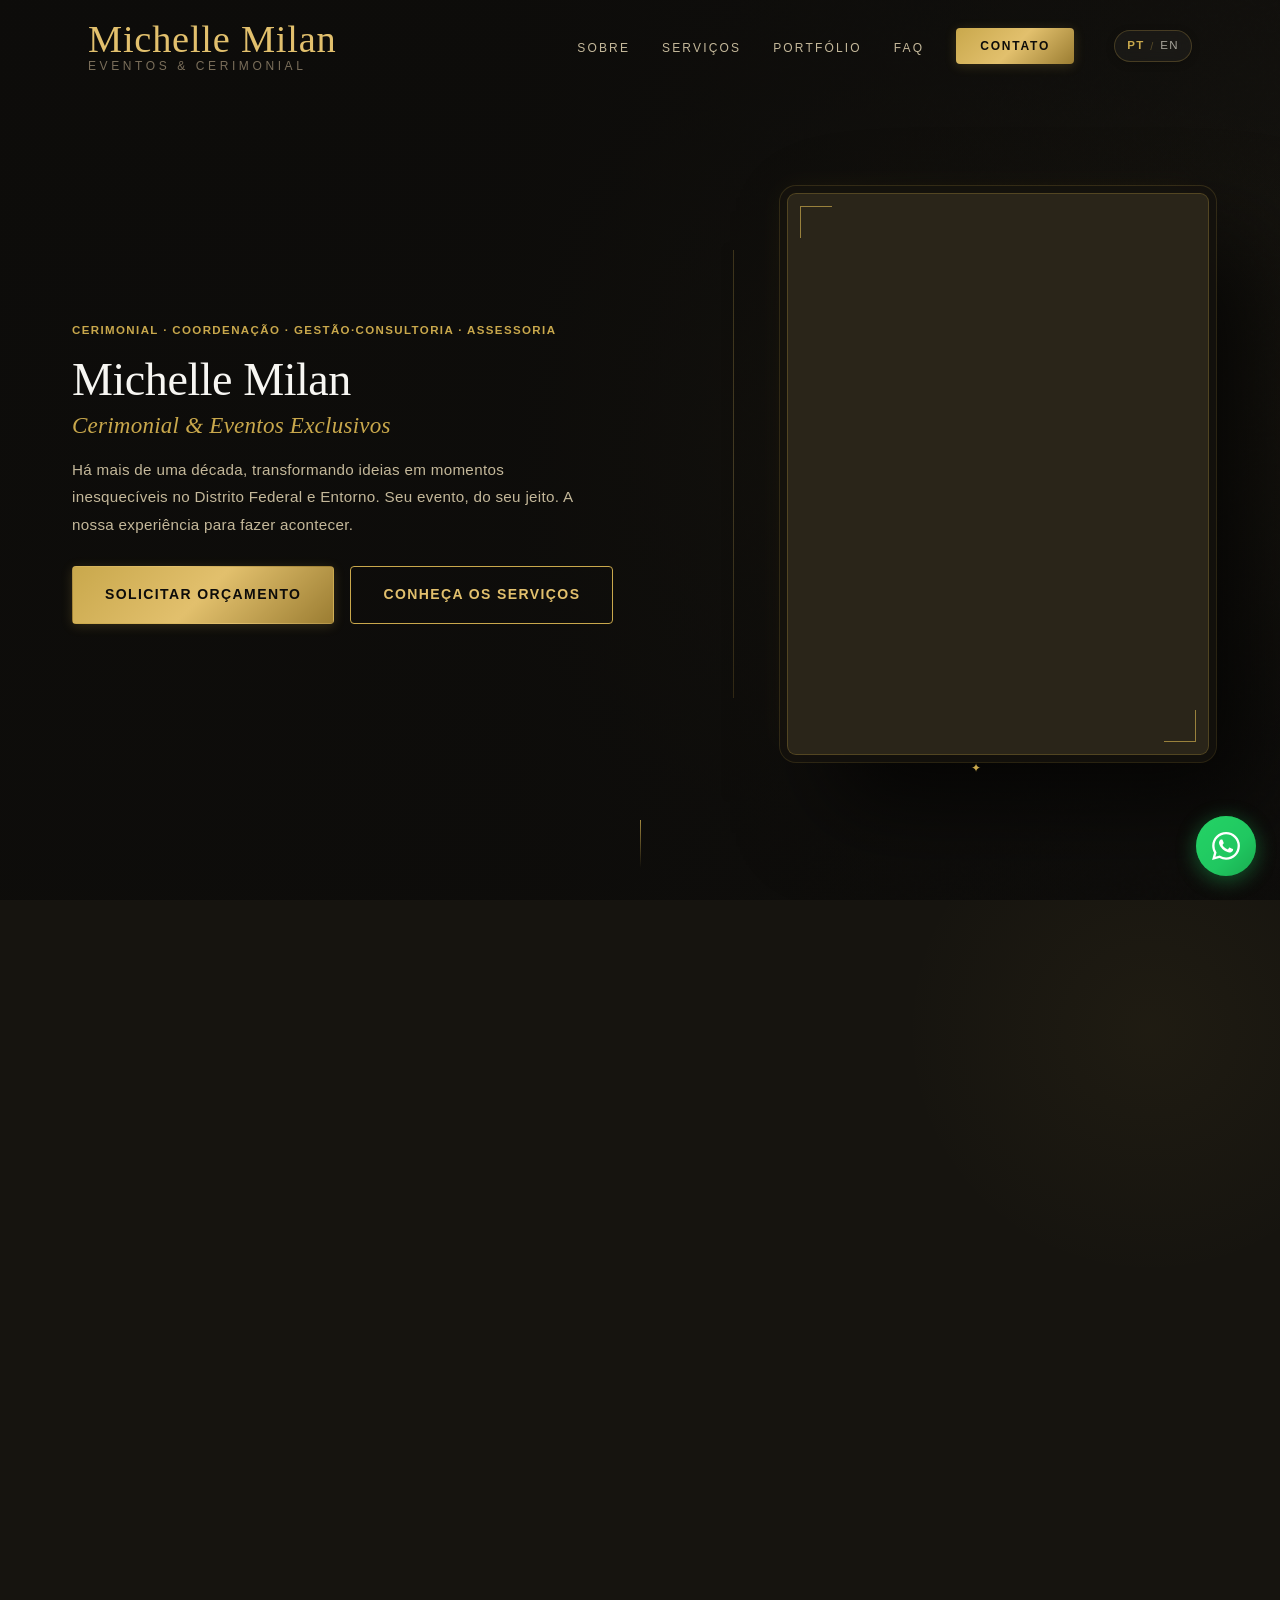
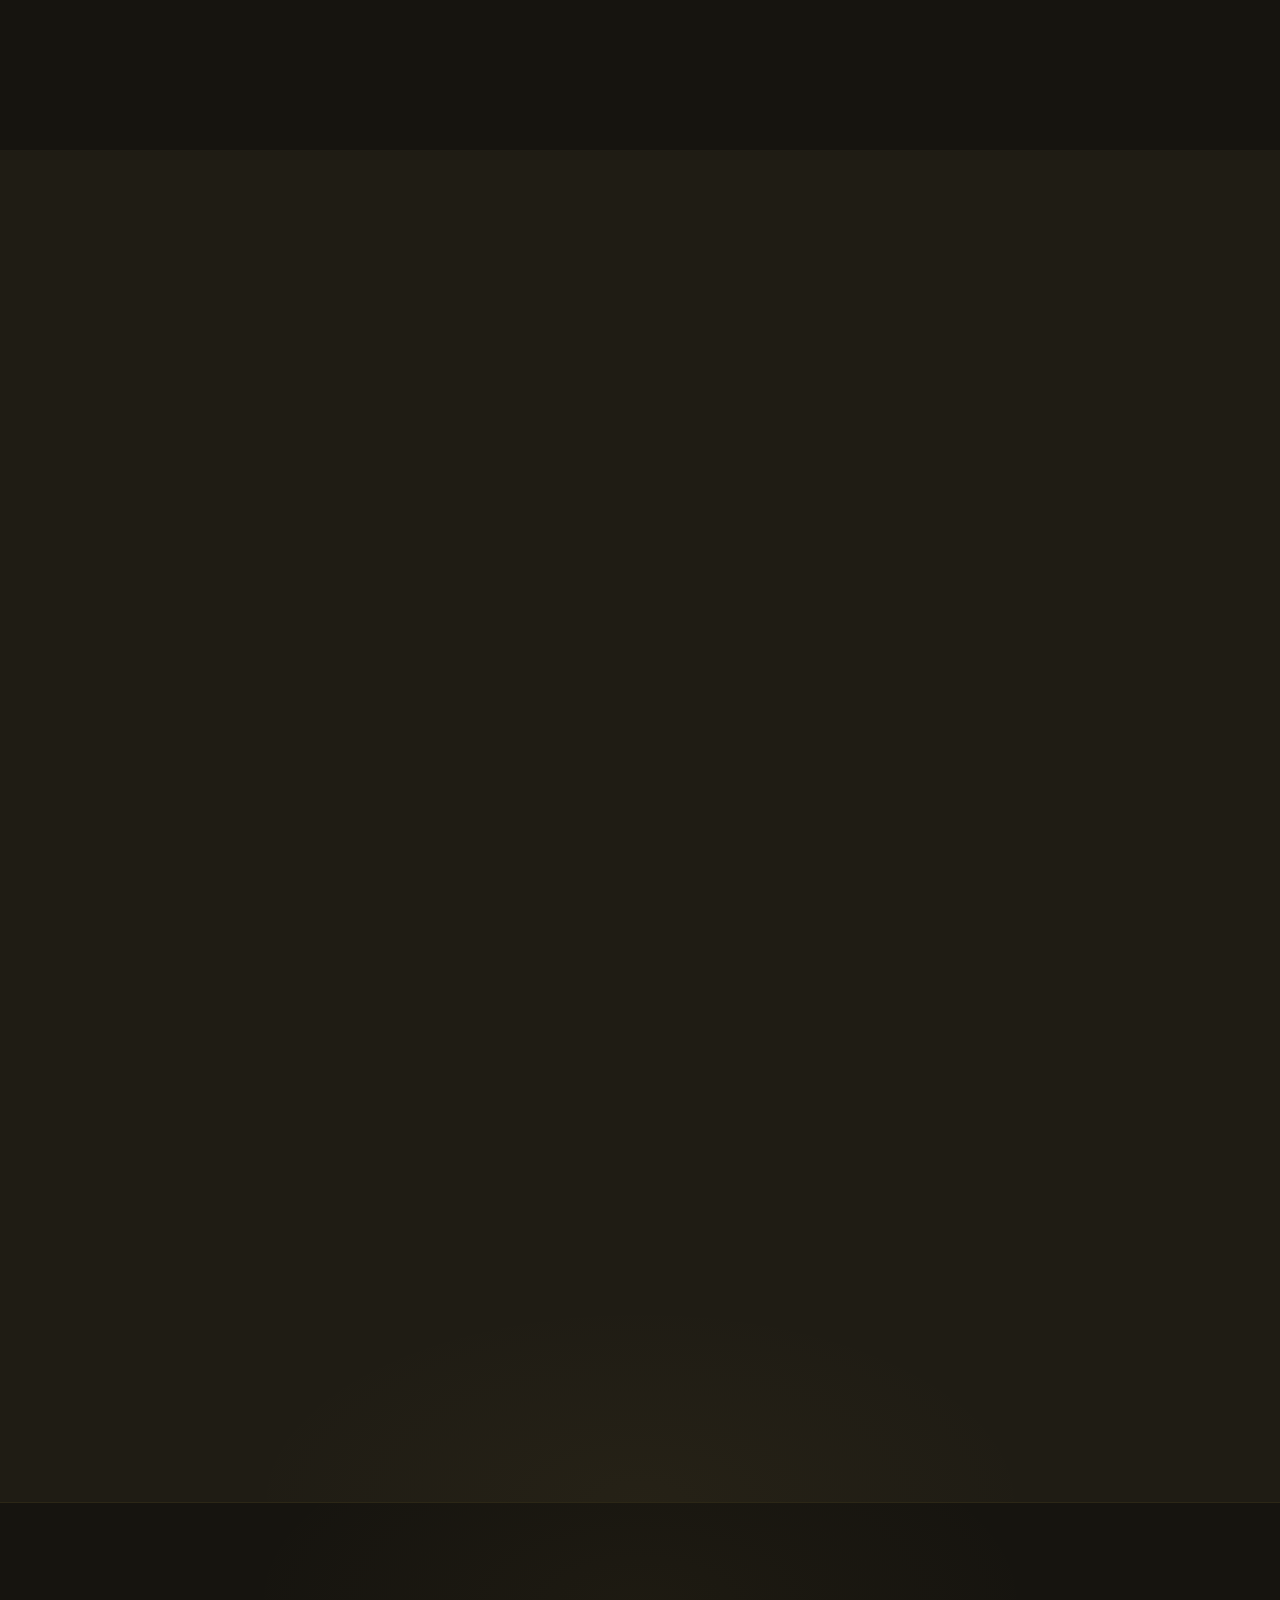
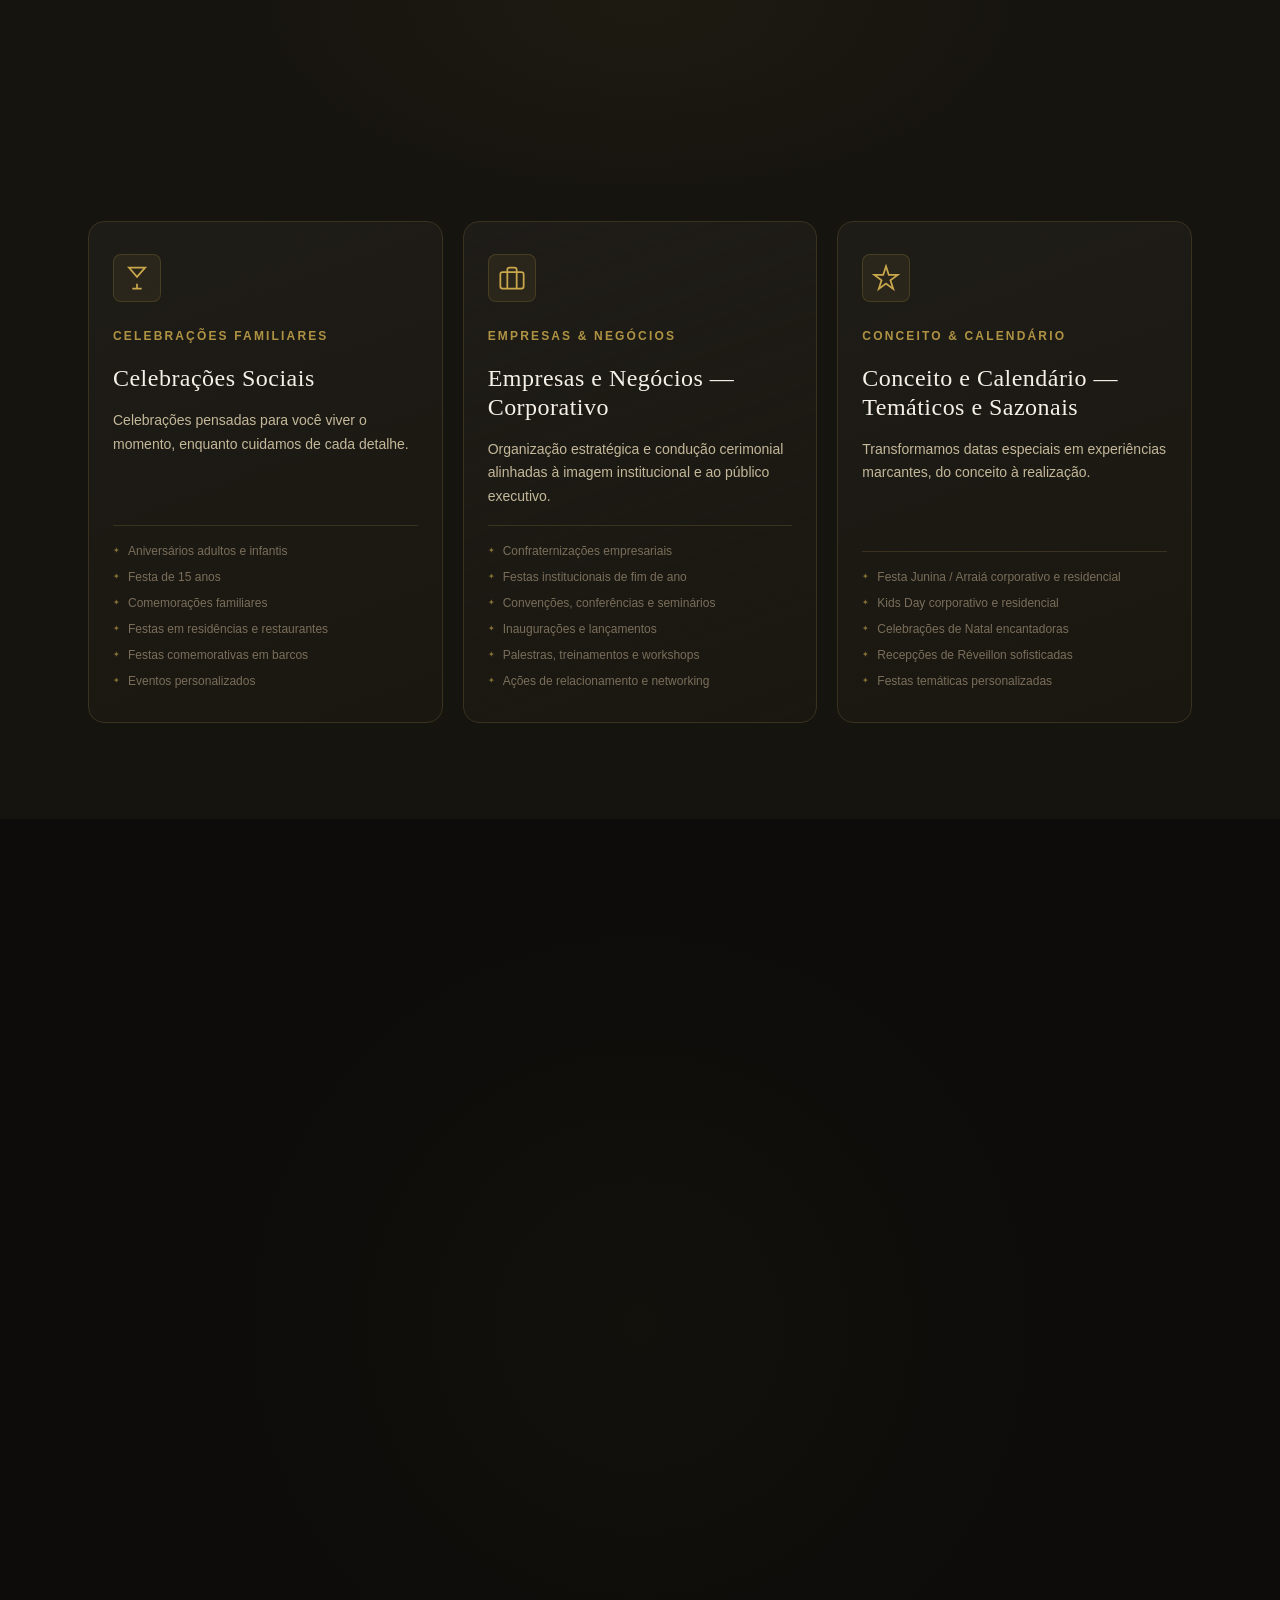
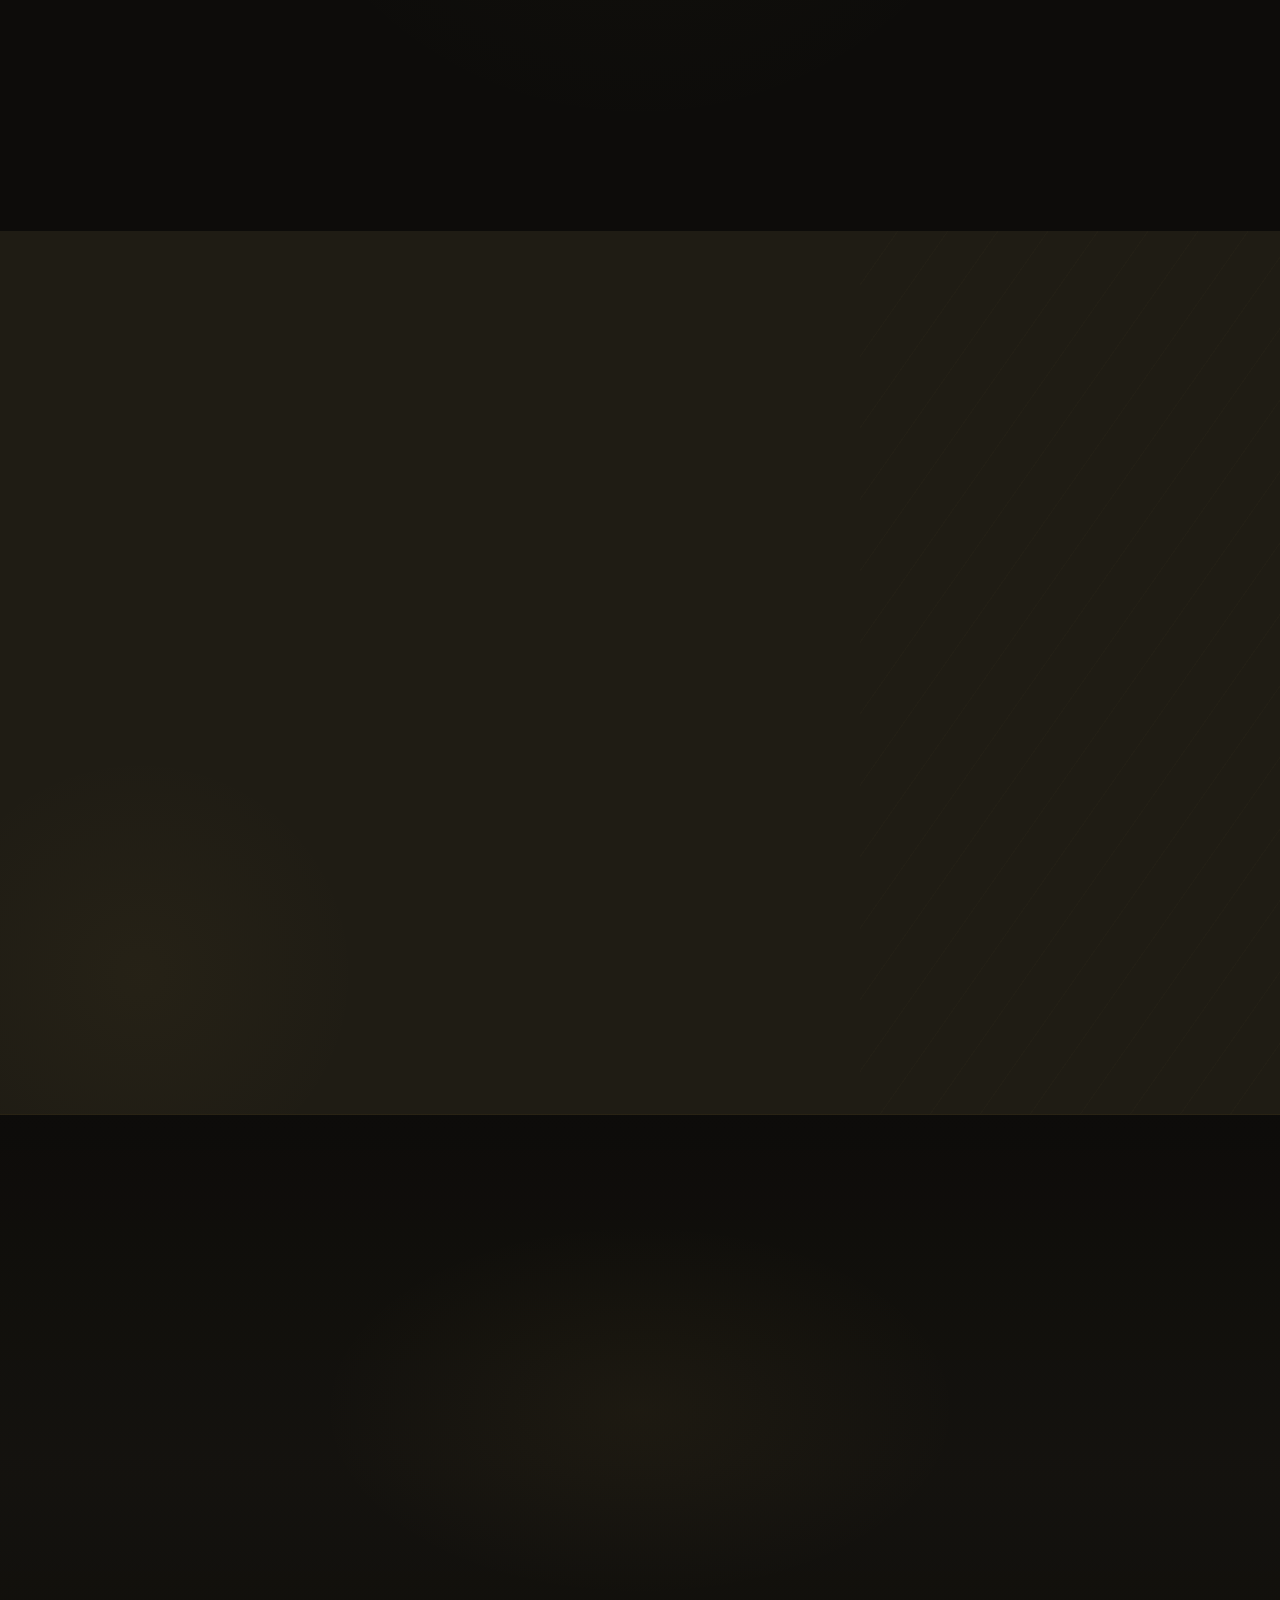
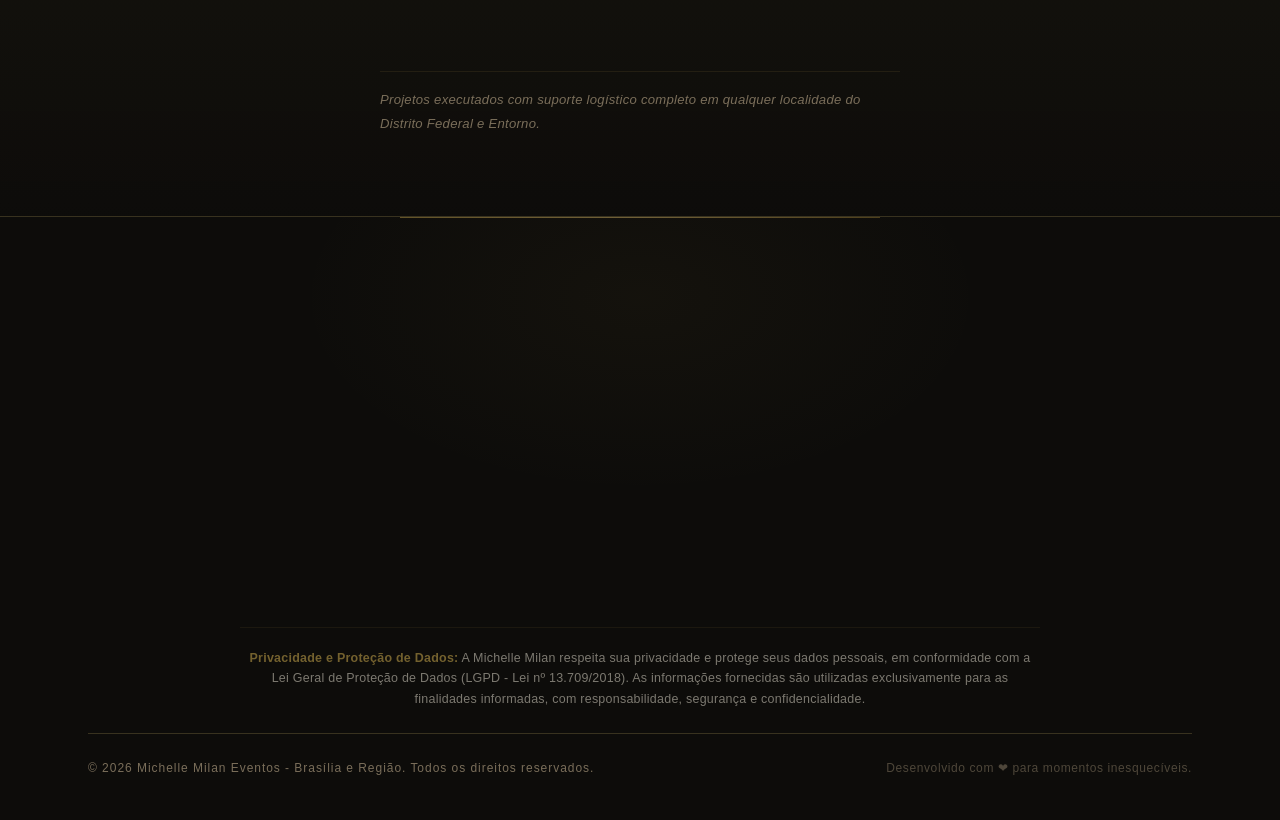
==== index.html @ d3a33766 "feat(content): homologar diretrizes oficiais da Michelle Milan, unificar cores dos cards e adicionar" ====
<!DOCTYPE html>
<html lang="pt-BR">

<head>
  <!-- ============================================================
       META TAGS DE SEGURANÇA (AppSec)
  ============================================================ -->
  <!-- Content-Security-Policy (CSP) Restrita -->
  <meta http-equiv="Content-Security-Policy"
    content="default-src 'self'; script-src 'self' 'unsafe-inline'; style-src 'self' https://fonts.googleapis.com; font-src 'self' https://fonts.gstatic.com; img-src 'self' data:;" />

  <!-- Controle de Referenciador para proteger dados da URL -->
  <meta name="referrer" content="strict-origin-when-cross-origin" />

  <!-- ============================================================
       META TAGS ESSENCIAIS — SEO & PERFORMANCE
  ============================================================ -->
  <meta charset="UTF-8" />
  <meta name="viewport" content="width=device-width, initial-scale=1.0" />
  <meta http-equiv="X-UA-Compatible" content="IE=edge" />

  <!-- SEO Primary -->
  <title>Michelle Milan Eventos | Cerimonial &amp; Assessoria de Eventos em Brasília</title>
  <meta name="description"
    content="Assessoria e cerimonial em Brasília, DF e Entorno. Especialista em eventos sociais, corporativos e temáticos: 15 anos, aniversários, confraternizações, arraiás e convenções. Solicite seu orçamento!" />
  <meta name="keywords"
    content="cerimonial brasília, cerimonialista df, assessoria eventos corporativos, cerimonial festa junina df, assessoria 15 anos brasília, cerimonialista águas claras, confraternização de empresas df, cerimonial do dia brasília, assessoria no entorno df, eventos sazonais brasília" />
  <meta name="author" content="Michelle Milan Eventos" />
  <meta name="robots" content="index, follow" />
  <!-- PWA & Mobile Web Experience -->
  <link rel="manifest" href="./site.webmanifest" />
  <meta name="theme-color" content="#0d0c0a" />
  <meta name="mobile-web-app-capable" content="yes" />
  <meta name="apple-mobile-web-app-capable" content="yes" />
  <meta name="apple-mobile-web-app-status-bar-style" content="black-translucent" />
  <meta name="apple-mobile-web-app-title" content="Michelle Milan" />
    <!-- Configuração de SEO Internacional / Multilíngue (hreflang) -->
  <link rel="alternate" hreflang="pt-BR" href="https://www.michellemilaneventos.com.br/" />
  <link rel="alternate" hreflang="en" href="https://www.michellemilaneventos.com.br/en/" />
  <link rel="alternate" hreflang="x-default" href="https://www.michellemilaneventos.com.br/" />
  <link rel="canonical" href="https://www.michellemilaneventos.com.br/" />
  <link rel="icon" type="image/jpeg" href="./assets/michele.jpeg" />
  <link rel="apple-touch-icon" href="./assets/michele.jpeg" />

  <!-- Open Graph (Facebook, WhatsApp, Redes Sociais) -->
  <meta property="og:type" content="website" />
  <meta property="og:url" content="https://www.michellemilaneventos.com.br/" />
  <meta property="og:title" content="Michelle Milan Eventos | Cerimonial &amp; Assessoria de Eventos em Brasília" />
  <meta property="og:description"
    content="Assessoria e cerimonial em Brasília, DF e Entorno. Especialista em eventos sociais, corporativos e temáticos: 15 anos, aniversários, confraternizações, arraiás e convenções. Solicite seu orçamento!" />
  <!-- O WhatsApp prefere URLs absolutas para imagens no Open Graph -->
  <meta property="og:image" content="https://www.michellemilaneventos.com.br/assets/michele.jpeg" />
  <meta property="og:locale" content="pt_BR" />
  <meta property="og:site_name" content="Michelle Milan Eventos" />

  <!-- Twitter Card -->
  <meta name="twitter:card" content="summary_large_image" />
  <meta name="twitter:url" content="https://www.michellemilaneventos.com.br/" />
  <meta name="twitter:title" content="Michelle Milan Eventos | Cerimonial &amp; Assessoria de Eventos em Brasília" />
  <meta name="twitter:description" content="Assessoria e cerimonial em Brasília, DF e Entorno. Especialista em eventos sociais, corporativos e temáticos: 15 anos, aniversários, confraternizações, arraiás e convenções. Solicite seu orçamento!" />
  <meta name="twitter:image" content="https://www.michellemilaneventos.com.br/assets/michele.jpeg" />

  <!-- ============================================================
       DADOS ESTRUTURADOS (JSON-LD)
  ============================================================ -->
  <!-- Schema.org JSON-LD Estruturado - Cobertura Total DF e Entorno -->
  <script type="application/ld+json">
  {
    "@context": "https://schema.org",
    "@graph": [
      {
        "@type": ["LocalBusiness", "ProfessionalService", "EventPlanner"],
        "@id": "https://www.michellemilaneventos.com.br/#business",
        "name": "Michelle Milan — Cerimonial & Eventos Exclusivos",
        "alternateName": "Michelle Milan Eventos Sociais & Corporativos",
        "url": "https://www.michellemilaneventos.com.br/",
        "logo": "https://www.michellemilaneventos.com.br/assets/michele.jpeg",
        "image": "https://www.michellemilaneventos.com.br/assets/michele.jpeg",
        "description": "Assessoria e cerimonial em Brasília, DF e Entorno. Especialista em eventos sociais, corporativos e temáticos: 15 anos, aniversários, confraternizações, arraiás e convenções. Solicite seu orçamento!",
        "serviceType": [
          "Cerimonial e Assessoria Social",
          "Eventos Corporativos e Confraternizações",
          "Festas Temáticas e Sazonais (Arraiá, Kids Day, Natal)",
          "Coordenação Presencial e R.S.V.P."
        ],
        "telephone": "+5561992443814",
        "email": "michellemilaneventos@gmail.com",
        "priceRange": "$$",
        "address": {
          "@type": "PostalAddress",
          "addressLocality": "Brasília",
          "addressRegion": "DF",
          "addressCountry": "BR"
        },
        "geo": {
          "@type": "GeoCoordinates",
          "latitude": -15.793889,
          "longitude": -47.882778
        },
        "sameAs": [
          "https://instagram.com/michellemilaneventos",
          "https://pinterest.com/michellemilaneventos"
        ],
        "areaServed": [
          { "@type": "City", "name": "Brasília" },
          { "@type": "AdministrativeArea", "name": "Distrito Federal" },
          { "@type": "AdministrativeArea", "name": "Plano Piloto (Asa Sul e Asa Norte)" },
          { "@type": "AdministrativeArea", "name": "Lago Sul" },
          { "@type": "AdministrativeArea", "name": "Lago Norte" },
          { "@type": "AdministrativeArea", "name": "Park Way" },
          { "@type": "AdministrativeArea", "name": "Águas Claras" },
          { "@type": "AdministrativeArea", "name": "Taguatinga" },
          { "@type": "AdministrativeArea", "name": "Sudoeste / Octogonal" },
          { "@type": "AdministrativeArea", "name": "Guará" },
          { "@type": "AdministrativeArea", "name": "Noroeste" },
          { "@type": "AdministrativeArea", "name": "Vicente Pires" },
          { "@type": "AdministrativeArea", "name": "Ceilândia" },
          { "@type": "AdministrativeArea", "name": "Samambaia" },
          { "@type": "AdministrativeArea", "name": "Jardim Botânico" },
          { "@type": "AdministrativeArea", "name": "Sobradinho" },
          { "@type": "AdministrativeArea", "name": "Sobradinho II" },
          { "@type": "AdministrativeArea", "name": "Planaltina" },
          { "@type": "AdministrativeArea", "name": "Gama" },
          { "@type": "AdministrativeArea", "name": "Santa Maria" },
          { "@type": "AdministrativeArea", "name": "São Sebastião" },
          { "@type": "AdministrativeArea", "name": "Cruzeiro" },
          { "@type": "AdministrativeArea", "name": "Candangolândia" },
          { "@type": "AdministrativeArea", "name": "Núcleo Bandeirante" },
          { "@type": "AdministrativeArea", "name": "Riacho Fundo" },
          { "@type": "AdministrativeArea", "name": "Riacho Fundo II" },
          { "@type": "AdministrativeArea", "name": "Recanto das Emas" },
          { "@type": "AdministrativeArea", "name": "Brazlândia" },
          { "@type": "AdministrativeArea", "name": "Paranoá" },
          { "@type": "AdministrativeArea", "name": "Itapoã" },
          { "@type": "AdministrativeArea", "name": "SIA" },
          { "@type": "AdministrativeArea", "name": "SCIA / Estrutural" },
          { "@type": "AdministrativeArea", "name": "Varjão" },
          { "@type": "AdministrativeArea", "name": "Fercal" },
          { "@type": "AdministrativeArea", "name": "Sol Nascente / Pôr do Sol" },
          { "@type": "AdministrativeArea", "name": "Arniqueira" },
          { "@type": "AdministrativeArea", "name": "Arapoanga" },
          { "@type": "AdministrativeArea", "name": "Água Quente" },
          { "@type": "AdministrativeArea", "name": "Valparaíso de Goiás" },
          { "@type": "AdministrativeArea", "name": "Novo Gama" },
          { "@type": "AdministrativeArea", "name": "Luziânia" },
          { "@type": "AdministrativeArea", "name": "Cidade Ocidental" },
          { "@type": "AdministrativeArea", "name": "Águas Lindas de Goiás" },
          { "@type": "AdministrativeArea", "name": "Formosa" },
          { "@type": "AdministrativeArea", "name": "Santo Antônio do Descoberto" },
          { "@type": "AdministrativeArea", "name": "Planaltina de Goiás" }
        ],
        "hasOfferCatalog": {
          "@type": "OfferCatalog",
          "name": "Serviços de Cerimonial e Assessoria — Eventos Sociais, Corporativos & Temáticos",
          "itemListElement": [
            {
              "@type": "Offer",
              "itemOffered": {
                "@type": "Service",
                "name": "Elegância Essencial (Firenze) — Cerimonial do Dia e Coordenação Presencial",
                "description": "Para quem já planejou o evento, mas quer a tranquilidade de saber que tudo será executado com excelência."
              }
            },
            {
              "@type": "Offer",
              "itemOffered": {
                "@type": "Service",
                "name": "Estratégia e Execução (Venezia) — Assessoria Completa do Planejamento à Realização",
                "description": "Acompanhamento profissional do planejamento à realização. Estruturamos prazos, degustações, fornecedores e cronogramas."
              }
            },
            {
              "@type": "Offer",
              "itemOffered": {
                "@type": "Service",
                "name": "Exclusividade Absoluta (Capri) — Planejamento Autoral e Experiências Sob Medida",
                "description": "Para celebrações e experiências sob medida criadas sem fórmulas prontas, desenhadas a partir do seu perfil e estilo."
              }
            },
            {
              "@type": "Offer",
              "itemOffered": {
                "@type": "Service",
                "name": "Projeto Autoral (Milano) — Gestão de R.S.V.P., Logística e Serviços Complementares",
                "description": "Serviços complementares e assessoria flexível para levar seu evento além do essencial."
              }
            }
          ]
        }
      },
      {
        "@type": "FAQPage",
        "@id": "https://www.michellemilaneventos.com.br/#faq",
        "mainEntity": [
          {
            "@type": "Question",
            "name": "Qual a diferença entre assessoria e cerimonial?",
            "acceptedAnswer": {
              "@type": "Answer",
              "text": "A assessoria acompanha o planejamento do evento, desde o conceito e orçamento até a curadoria de fornecedores, cronogramas e alinhamentos. O cerimonial assume a coordenação no dia do evento, cuidando do protocolo, recepção, fornecedores e andamento de cada etapa para que tudo aconteça com tranquilidade e no tempo certo."
            }
          },
          {
            "@type": "Question",
            "name": "Qual a antecedência ideal para a contratação?",
            "acceptedAnswer": {
              "@type": "Answer",
              "text": "O ideal é iniciar entre 6 a 12 meses antes para eventos de médio e grande porte, garantindo prioridade nas melhores datas e disponibilidade dos principais espaços e fornecedores do DF. Para comemorações intimistas, mini weddings ou confraternizações corporativas de menor escala, conseguimos estruturar projetos completos em prazos de 2 a 4 meses com total segurança e agilidade."
            }
          },
          {
            "@type": "Question",
            "name": "Em quais tipos de espaços e regiões a Michelle Milan atende?",
            "acceptedAnswer": {
              "@type": "Answer",
              "text": "Atendemos em todo o Distrito Federal e municípios do Entorno. Nossa equipe atua em residências particulares, condomínios fechados, restaurantes, chácaras, clubes, salões de festas tradicionais, hotéis de luxo, barcos no Lago Paranoá e espaços corporativos. Adaptamos toda a logística, montagem e fluxo operacional à infraestrutura de cada local escolhido."
            }
          },
          {
            "@type": "Question",
            "name": "A assinatura Michelle Milan atende ao segmento corporativo?",
            "acceptedAnswer": {
              "@type": "Answer",
              "text": "Sim! Contamos com ampla expertise no segmento corporativo, realizando confraternizações empresariais, convenções, conferências, lançamentos de marcas, workshops, jantares institucionais e ações de relacionamento com clientes. Unimos pontualidade, postura discreta, gestão orçamentária rigorosa e suporte técnico para eventos que fortalecem a reputação da sua empresa."
            }
          },
          {
            "@type": "Question",
            "name": "Como funciona o primeiro contato e a proposta personalizada?",
            "acceptedAnswer": {
              "@type": "Answer",
              "text": "Nosso primeiro atendimento é uma conversa consultiva e sem compromisso — via WhatsApp, chamada de vídeo ou presencial —, onde entendemos sua visão, o perfil dos convidados, as necessidades logísticas e a expectativa de investimento. Em seguida, elaboramos uma proposta detalhada, transparente e sob medida, apresentando o escopo ideal de assessoria e cerimonial para transformar seu evento em realidade."
            }
          },
          {
            "@type": "Question",
            "name": "O cerimonial e o atendimento podem ser realizados em inglês para convidados internacionais?",
            "acceptedAnswer": {
              "@type": "Answer",
              "text": "Sim! Oferecemos atendimento e cerimonial bilíngue (Português e Inglês) completo. Essa comodidade é essencial para eventos corporativos multinacionais, recepções diplomáticas, embaixadas e celebrações familiares com convidados estrangeiros, assegurando que todos compreendam os protocolos e se sintam plenamente acolhidos em Brasília."
            }
          }
        ]
      }
    ]
  }
  </script>

  <!-- ============================================================
       GOOGLE FONTS — Tipografia Elegante
       Cormorant Garamond : Títulos (serifada elegante)
       Montserrat          : Corpo de texto (sans-serif moderna)
       Great Vibes         : Acento caligráfico
  ============================================================ -->
  <link rel="preconnect" href="https://fonts.googleapis.com" />
  <link rel="preconnect" href="https://fonts.gstatic.com" crossorigin />
  <link rel="preload" as="style" href="https://fonts.googleapis.com/css2?family=Cormorant+Garamond:ital,wght@0,300;0,400;0,500;0,600;1,300;1,400&family=Montserrat:wght@300;400;500;600&family=Great+Vibes&display=swap" />
  <link rel="stylesheet" href="https://fonts.googleapis.com/css2?family=Cormorant+Garamond:ital,wght@0,300;0,400;0,500;0,600;1,300;1,400&family=Montserrat:wght@300;400;500;600&family=Great+Vibes&display=swap" media="print" onload="this.media='all'" />
  <noscript><link rel="stylesheet" href="https://fonts.googleapis.com/css2?family=Cormorant+Garamond:ital,wght@0,300;0,400;0,500;0,600;1,300;1,400&family=Montserrat:wght@300;400;500;600&family=Great+Vibes&display=swap" /></noscript>

  <!-- ============================================================
       CSS UNIFICADO — Bundle Otimizado (Zero Bloqueio em Cascata)
  ============================================================ -->
  <link rel="stylesheet" href="css/bundle.min.css?v=20260929" />
</head>

<body>

  <!-- ============================================================
       HEADER — Navegação Principal
  ============================================================ -->
  <header id="site-header" class="site-header" role="banner">
    <nav class="nav-container" aria-label="Navegação principal">

      <!-- Logo / Marca -->
      <a href="#hero" class="nav-logo" aria-label="Michelle Milan Eventos — Início">
        <span class="logo-script">Michelle Milan</span>
        <span class="logo-subtitle">Eventos &amp; Cerimonial</span>
      </a>

      <!-- Menu Desktop -->
      <ul class="nav-menu" id="nav-menu" role="list">
        <li><a href="#sobre" class="nav-link" id="nav-sobre">Sobre</a></li>
        <li><a href="#servicos" class="nav-link" id="nav-servicos">Serviços</a></li>
        <li><a href="#portfolio" class="nav-link" id="nav-portfolio">Portfólio</a></li>
        <li><a href="#faq" class="nav-link" id="nav-faq">FAQ</a></li>
        <li class="nav-item-cta">
          <a href="https://wa.me/5561992443814?text=Ol%C3%A1%2C%20conheci%20a%20Michelle%20Milan%20pelo%20site%20e%20gostaria%20de%20solicitar%20um%20or%C3%A7amento%20para%20meu%20evento.%0A%0ATipo%20de%20evento%3A%0AData%20prevista%3A%0ALocal%3A%0AN%C3%BAmero%20aproximado%20de%20convidados%3A%0A%0AGostaria%20de%20saber%20mais%20sobre%20os%20servi%C3%A7os%20dispon%C3%ADveis."
            class="nav-cta" id="nav-cta-contato" target="_blank" rel="noopener noreferrer"
            aria-label="Entrar em contato pelo WhatsApp">Contato</a>
        </li>
        <li class="nav-item-lang">
          <div class="lang-switcher" aria-label="Seletor de idioma">
            <span class="lang-btn active">PT</span>
            <span class="lang-divider">/</span>
            <a href="./en/" class="lang-btn" title="Switch to English">EN</a>
          </div>
        </li>
      </ul>

      <!-- Botão Hamburguer (Mobile) -->
      <button class="nav-hamburger" id="nav-hamburger" aria-label="Abrir menu de navegação" aria-expanded="false"
        aria-controls="nav-menu">
        <span class="hamburger-line"></span>
        <span class="hamburger-line"></span>
        <span class="hamburger-line"></span>
      </button>

    </nav>

    <!-- Backdrop menu mobile -->
    <div class="nav-backdrop" id="nav-backdrop" aria-hidden="true"></div>

  </header>

  <!-- ============================================================
       MAIN — Conteúdo Principal
  ============================================================ -->
  <main id="main-content" role="main">

    <!-- ══════════════════════════════════════════════════════════
         SEÇÃO 1: HERO — Apresentação de Impacto
    ══════════════════════════════════════════════════════════ -->
    <section id="hero" class="section-hero hero" aria-label="Apresentação Michelle Milan">
      <div class="hero-overlay" aria-hidden="true"></div>

      <div class="hero-container container hero-grid">
        <div class="hero-content">
          <span class="hero-subtitle">Cerimonial · Coordenação · Gestão<span class="hero-sep-desktop"> · </span><br class="hero-br-mobile" />Consultoria · Assessoria</span>
          <h1 class="hero-title" id="hero-title">
            Michelle Milan
            <span class="hero-title-sub">Cerimonial &amp; Eventos Exclusivos</span>
          </h1>
          <p class="hero-description">
            Há mais de uma década, transformando ideias em momentos inesquecíveis no Distrito Federal e Entorno. Seu evento, do seu jeito. A nossa experiência para fazer acontecer.
          </p>
          <div class="hero-actions">
            <a href="https://wa.me/5561992443814?text=Ol%C3%A1%2C%20conheci%20a%20Michelle%20Milan%20pelo%20site%20e%20gostaria%20de%20solicitar%20um%20or%C3%A7amento%20para%20meu%20evento.%0A%0ATipo%20de%20evento%3A%0AData%20prevista%3A%0ALocal%3A%0AN%C3%BAmero%20aproximado%20de%20convidados%3A%0A%0AGostaria%20de%20saber%20mais%20sobre%20os%20servi%C3%A7os%20dispon%C3%ADveis."
              class="btn btn-primary" id="hero-cta-wpp" target="_blank" rel="noopener noreferrer"
              aria-label="Solicitar orçamento com Michelle Milan no WhatsApp">Solicitar Orçamento</a>
            <a href="#servicos" class="btn btn-secondary" id="hero-cta-portfolio">
              Conheça os Serviços
            </a>
          </div>
        </div>

        <!-- Foto da Michelle -->
        <div class="hero-image-wrapper">
          <div class="hero-image-frame">
            <img src="./assets/michele.jpeg" alt="Michelle Milan - Cerimonial e Assessoria de Eventos Sociais e Corporativos em Brasília DF" class="hero-image" loading="eager"
              fetchpriority="high" decoding="async" width="420" height="520" />
          </div>
        </div>
      </div>

      <!-- Scroll Indicator -->
      <div class="hero-scroll-indicator" aria-hidden="true">
        <span class="scroll-line"></span>
      </div>
    </section>

    <!-- ══════════════════════════════════════════════════════════
         SEÇÃO 2: SOBRE — Quem é Michelle Milan
    ══════════════════════════════════════════════════════════ -->
    <section id="sobre" class="section-about" aria-labelledby="sobre-titulo">
      <div class="container">
        <div class="about-grid">

          <div class="about-image-wrapper">
            <div class="about-image-frame">
              <img src="./assets/michele.jpeg" alt="Michelle Milan - Cerimonialista e Assessora de Eventos no DF e Entorno" class="about-image"
                loading="lazy" decoding="async" width="420" height="520" />
            </div>
            <div class="about-badge" aria-label="10+ anos de experiência">
              <span class="badge-number">10+</span>
              <span class="badge-text">Anos de<br />Experiência</span>
            </div>
          </div>

          <div class="about-content">
            <p class="section-eyebrow">Sobre a Michelle</p>
            <h2 id="sobre-titulo" class="section-title">
              Herança e Dedicação<br />
              <span class="section-title-sub">Há mais de uma década criando celebrações inesquecíveis</span>
            </h2>
            <div class="about-divider" aria-hidden="true"></div>
            <p class="about-text">
              A Michelle Milan é especialista em cerimonial, coordenação, gestão, consultoria e assessoria de eventos, conduzindo cada celebração com planejamento, elegância e excelência operacional para que clientes e convidados vivam momentos inesquecíveis.
            </p>
            <ul class="about-highlights" aria-label="Pilares comerciais Michelle Milan">
              <li class="highlight-item">
                <span class="highlight-icon" aria-hidden="true">✦</span>
                <span>Planejamento personalizado, de acordo com seu estilo, necessidades e orçamento.</span>
              </li>
              <li class="highlight-item">
                <span class="highlight-icon" aria-hidden="true">✦</span>
                <span>Rede de fornecedores e parceiros confiáveis no Distrito Federal e entorno.</span>
              </li>
              <li class="highlight-item">
                <span class="highlight-icon" aria-hidden="true">✦</span>
                <span>Coordenação estratégica com organização, acompanhamento e execução para tudo acontecer com tranquilidade.</span>
              </li>
              <li class="highlight-item">
                <span class="highlight-icon" aria-hidden="true">✦</span>
                <span>Experiência e segurança para transformar seu projeto em uma celebração bem executada.</span>
              </li>
            </ul>
            <blockquote class="about-quote">
              “Viva o momento, nós cuidamos de tudo.”
            </blockquote>
          </div>

        </div>
      </div>
    </section>

    <!-- ══════════════════════════════════════════════════════════
         SEÇÃO 3: SERVIÇOS — Pacotes (Firenze, Venezia, Capri, Milano)
    ══════════════════════════════════════════════════════════ -->
    <section id="servicos" class="section-services" aria-labelledby="servicos-titulo">
      <div class="container">

        <div class="section-header">
          <p class="section-eyebrow">SOLUÇÕES</p>
          <h2 id="servicos-titulo" class="section-title">
            NOSSOS SERVIÇOS
          </h2>
          <p class="section-lead-tagline">Cerimonial · Coordenação · Gestão · Consultoria · Assessoria</p>
          <p class="section-subtitle">
            Soluções personalizadas para o seu momento, garantindo organização, economia de tempo e tranquilidade.
          </p>
        </div>

        <div class="services-grid">

          <!-- Pacote 1: Firenze -->
          <article class="service-card" id="servico-firenze" aria-labelledby="firenze-titulo">
            <div class="service-card-inner">
              <div class="service-icon" aria-hidden="true">
                <svg width="32" height="32" viewBox="0 0 24 24" fill="none" stroke="currentColor" stroke-width="1.5">
                  <path d="M12 2L2 7l10 5 10-5-10-5zM2 17l10 5 10-5M2 12l10 5 10-5" />
                </svg>
              </div>
              <p class="service-tag">Elegância Essencial</p>
              <h3 id="firenze-titulo" class="service-name">Firenze</h3>
              <div class="service-divider" aria-hidden="true"></div>
              <p class="service-description">
                Para quem já planejou o seu evento, mas quer a tranquilidade de saber que tudo será executado com excelência.
              </p>
              <ul class="service-features" aria-label="Destaques do pacote Firenze">
                <li>
                  <strong class="feature-label">Tranquilidade:</strong>
                  <span class="feature-text">Você aproveita a festa sem precisar administrar fornecedores e equipe.</span>
                </li>
                <li>
                  <strong class="feature-label">Organização:</strong>
                  <span class="feature-text">Cronograma profissional, alinhamento técnico e montagem supervisionada.</span>
                </li>
                <li>
                  <strong class="feature-label">Excelência:</strong>
                  <span class="feature-text">Precisão absoluta na execução de cada detalhe e protocolo.</span>
                </li>
              </ul>
            </div>
          </article>

          <!-- Pacote 2: Venezia — Destaque -->
          <article class="service-card service-card--featured" id="servico-venezia"
            aria-labelledby="venezia-titulo">
            <div class="service-card-inner">
              <div class="service-badge-featured" aria-label="Pacote mais procurado">Mais Procurado</div>
              <div class="service-icon" aria-hidden="true">
                <svg width="32" height="32" viewBox="0 0 24 24" fill="none" stroke="currentColor" stroke-width="1.5">
                  <polygon
                    points="12 2 15.09 8.26 22 9.27 17 14.14 18.18 21.02 12 17.77 5.82 21.02 7 14.14 2 9.27 8.91 8.26 12 2" />
                </svg>
              </div>
              <p class="service-tag">Estratégia e Execução</p>
              <h3 id="venezia-titulo" class="service-name">Venezia</h3>
              <div class="service-divider" aria-hidden="true"></div>
              <p class="service-description">
                Do planejamento à realização, cada etapa cuidadosamente coordenada.
              </p>
              <ul class="service-features" aria-label="Destaques do pacote Venezia">
                <li>
                  <strong class="feature-label">Curadoria Estratégica:</strong>
                  <span class="feature-text">As escolhas certas para construir um evento único.</span>
                </li>
                <li>
                  <strong class="feature-label">Visão 360° do Evento:</strong>
                  <span class="feature-text">Cada detalhe conectado para criar uma experiência coerente.</span>
                </li>
                <li>
                  <strong class="feature-label">Direção do Projeto:</strong>
                  <span class="feature-text">Clareza e estratégia para transformar planos em realidade.</span>
                </li>
              </ul>
            </div>
          </article>

          <!-- Pacote 3: Capri -->
          <article class="service-card" id="servico-capri" aria-labelledby="capri-titulo">
            <div class="service-card-inner">
              <div class="service-icon" aria-hidden="true">
                <svg width="32" height="32" viewBox="0 0 24 24" fill="none" stroke="currentColor" stroke-width="1.5">
                  <path
                    d="M20.84 4.61a5.5 5.5 0 0 0-7.78 0L12 5.67l-1.06-1.06a5.5 5.5 0 0 0-7.78 7.78l1.06 1.06L12 21.23l7.78-7.78 1.06-1.06a5.5 5.5 0 0 0 0-7.78z" />
                </svg>
              </div>
              <p class="service-tag">Exclusividade Absoluta</p>
              <h3 id="capri-titulo" class="service-name">Capri</h3>
              <div class="service-divider" aria-hidden="true"></div>
              <p class="service-description">
                Para quem deseja um evento construído a partir de uma visão própria, sem seguir fórmulas prontas.
              </p>
              <ul class="service-features" aria-label="Destaques do pacote Capri">
                <li>
                  <strong class="feature-label">Detalhes que Surpreendem:</strong>
                  <span class="feature-text">Pequenos detalhes pensados para criar grandes momentos.</span>
                </li>
                <li>
                  <strong class="feature-label">Atenção Exclusiva:</strong>
                  <span class="feature-text">Cuidado próximo com tudo aquilo que faz diferença para você.</span>
                </li>
                <li>
                  <strong class="feature-label">Experiências Autorais:</strong>
                  <span class="feature-text">Momentos e detalhes exclusivos, criados especialmente para tornar o seu evento memorável.</span>
                </li>
              </ul>
            </div>
          </article>

          <!-- Pacote 4: Milano -->
          <article class="service-card service-card--dark" id="servico-milano"
            aria-labelledby="milano-titulo">
            <div class="service-card-inner">
              <div class="service-icon" aria-hidden="true">
                <svg width="32" height="32" viewBox="0 0 24 24" fill="none" stroke="currentColor" stroke-width="1.5">
                  <circle cx="12" cy="8" r="6" />
                  <path d="M15.477 12.89L17 22l-5-3-5 3 1.523-9.11" />
                </svg>
              </div>
              <p class="service-tag">Projeto Autoral</p>
              <h3 id="milano-titulo" class="service-name">Milano</h3>
              <div class="service-divider" aria-hidden="true"></div>
              <p class="service-description">
                Serviços complementares e assessoria flexível para elevar o seu evento além do essencial.
              </p>
              <ul class="service-features" aria-label="Destaques do pacote Milano">
                <li>
                  <strong class="feature-label">Hospitalidade e Cuidado:</strong>
                  <span class="feature-text">Tudo pensado para o conforto dos seus convidados.</span>
                </li>
                <li>
                  <strong class="feature-label">Produção e Logística:</strong>
                  <span class="feature-text">Coordenação precisa para que o seu evento aconteça com leveza e precisão.</span>
                </li>
                <li>
                  <strong class="feature-label">Experiências e Detalhes:</strong>
                  <span class="feature-text">Elementos especiais que dão personalidade ao seu evento.</span>
                </li>
              </ul>
            </div>
          </article>

        </div>

        <!-- CTA Serviços -->
        <div class="services-cta">
          <p class="services-cta-text">Não sabe qual pacote melhor atende ao seu evento?</p>
          <a href="https://wa.me/5561992443814?text=Ol%C3%A1%2C%20conheci%20a%20Michelle%20Milan%20pelo%20site%20e%20gostaria%20de%20solicitar%20um%20or%C3%A7amento%20para%20meu%20evento.%0A%0ATipo%20de%20evento%3A%0AData%20prevista%3A%0ALocal%3A%0AN%C3%BAmero%20aproximado%20de%20convidados%3A%0A%0AGostaria%20de%20saber%20mais%20sobre%20os%20servi%C3%A7os%20dispon%C3%ADveis."
            class="btn btn-primary" id="servicos-cta-wpp" target="_blank" rel="noopener noreferrer"
            aria-label="Solicitar consultoria pelo WhatsApp">Solicitar Consultoria</a>
        </div>

      </div>
    </section>

    <!-- ══════════════════════════════════════════════════════════
         SEÇÃO: ÁREAS DE ATUAÇÃO — 3 Frentes (Social, Corporativo, Temático/Sazonal)
    ══════════════════════════════════════════════════════════ -->
    <section id="atuacao" class="section-segments" aria-labelledby="atuacao-titulo">
      <div class="container">

        <div class="section-header text-center">
          <p class="section-eyebrow">SOLUÇÕES PARA O SEU EVENTO</p>
          <h2 id="atuacao-titulo" class="section-title">
            Planejamento, cuidado e excelência em cada detalhe.
          </h2>
          <div class="gold-divider" aria-hidden="true"></div>
          <p class="section-subtitle">
            Assessoria · Cerimonial · Coordenação · Gestão · Consultoria
          </p>
        </div>

        <div class="segments-grid">

          <!-- Frente 1: Sociais -->
          <article class="segment-card">
            <div class="segment-icon" aria-hidden="true">
              <svg width="28" height="28" viewBox="0 0 24 24" fill="none" stroke="currentColor" stroke-width="1.5">
                <path d="M8 21h8m-4-4v4M5 3l7 8 7-8H5z" />
              </svg>
            </div>
            <p class="segment-tag">Celebrações Familiares</p>
            <h3 class="segment-title">Celebrações Sociais</h3>
            <p class="segment-description">
              Celebrações pensadas para você viver o momento, enquanto cuidamos de cada detalhe.
            </p>
            <ul class="segment-list" aria-label="Eventos sociais atendidos">
              <li>Aniversários adultos e infantis</li>
              <li>Festa de 15 anos</li>
              <li>Comemorações familiares</li>
              <li>Festas em residências e restaurantes</li>
              <li>Festas comemorativas em barcos</li>
              <li>Eventos personalizados</li>
            </ul>
          </article>

          <!-- Frente 2: Corporativos -->
          <article class="segment-card">
            <div class="segment-icon" aria-hidden="true">
              <svg width="28" height="28" viewBox="0 0 24 24" fill="none" stroke="currentColor" stroke-width="1.5">
                <rect x="2" y="7" width="20" height="14" rx="2" ry="2" />
                <path d="M16 21V5a2 2 0 0 0-2-2h-4a2 2 0 0 0-2 2v16" />
              </svg>
            </div>
            <p class="segment-tag">Empresas &amp; Negócios</p>
            <h3 class="segment-title">Empresas e Negócios — Corporativo</h3>
            <p class="segment-description">
              Organização estratégica e condução cerimonial alinhadas à imagem institucional e ao público executivo.
            </p>
            <ul class="segment-list" aria-label="Eventos corporativos atendidos">
              <li>Confraternizações empresariais</li>
              <li>Festas institucionais de fim de ano</li>
              <li>Convenções, conferências e seminários</li>
              <li>Inaugurações e lançamentos</li>
              <li>Palestras, treinamentos e workshops</li>
              <li>Ações de relacionamento e networking</li>
            </ul>
          </article>

          <!-- Frente 3: Temáticos & Sazonais -->
          <article class="segment-card">
            <div class="segment-icon" aria-hidden="true">
              <svg width="28" height="28" viewBox="0 0 24 24" fill="none" stroke="currentColor" stroke-width="1.5">
                <path d="M12 2l2.4 7.4h7.6l-6.2 4.5 2.4 7.4-6.2-4.5-6.2 4.5 2.4-7.4-6.2-4.5h7.6z" />
              </svg>
            </div>
            <p class="segment-tag">Conceito &amp; Calendário</p>
            <h3 class="segment-title">Conceito e Calendário — Temáticos e Sazonais</h3>
            <p class="segment-description">
              Transformamos datas especiais em experiências marcantes, do conceito à realização.
            </p>
            <ul class="segment-list" aria-label="Eventos temáticos atendidos">
              <li>Festa Junina / Arraiá corporativo e residencial</li>
              <li>Kids Day corporativo e residencial</li>
              <li>Celebrações de Natal encantadoras</li>
              <li>Recepções de Réveillon sofisticadas</li>
              <li>Festas temáticas personalizadas</li>
            </ul>
          </article>

        </div>

      </div>
    </section>

    <!-- ══════════════════════════════════════════════════════════
         SEÇÃO 4: PORTFÓLIO — Galeria de Decorações
    ══════════════════════════════════════════════════════════ -->
    <section id="portfolio" class="section-gallery" aria-labelledby="portfolio-titulo">
      <div class="container">
        <div class="section-header">
          <p class="section-eyebrow">Portfólio</p>
          <h2 id="portfolio-titulo" class="section-title">
            Comemorações e Encontros<br /><em>Realizados em Brasília</em>
          </h2>
          <p class="section-subtitle">Inspirações de decorações, banquetes e recepções organizadas com carinho e dedicação.</p>
        </div>
      </div>

      <!-- Grade de Imagens — full-width fora do container -->
      <div class="gallery-grid" id="gallery-grid" aria-label="Galeria de eventos realizados">

        <article class="gallery-item" id="gallery-item-1">
          <button class="gallery-item-btn" aria-label="Ver decoração 1 em tamanho maior" data-index="0">
            <img src="./assets/decoracao-1.jpeg" alt="Decoração de mesa com bolo e doces finos para celebração em Brasília - Michelle Milan Eventos"
              class="gallery-img" loading="lazy" width="600" height="400" />
            <div class="gallery-overlay" aria-hidden="true"><span class="gallery-zoom-icon">+</span></div>
          </button>
        </article>

        <article class="gallery-item" id="gallery-item-2">
          <button class="gallery-item-btn" aria-label="Ver decoração 2 em tamanho maior" data-index="1">
            <img src="./assets/decoracao-2.jpeg" alt="Arranjo floral e ambientação elegante para celebração social em Brasília"
              class="gallery-img" loading="lazy" width="600" height="400" />
            <div class="gallery-overlay" aria-hidden="true"><span class="gallery-zoom-icon">+</span></div>
          </button>
        </article>

        <article class="gallery-item" id="gallery-item-3">
          <button class="gallery-item-btn" aria-label="Ver decoração 3 em tamanho maior" data-index="2">
            <img src="./assets/decoracao-3.jpeg" alt="Ambientação ao ar livre para evento social e confraternização em Brasília"
              class="gallery-img" loading="lazy" width="600" height="400" />
            <div class="gallery-overlay" aria-hidden="true"><span class="gallery-zoom-icon">+</span></div>
          </button>
        </article>

        <article class="gallery-item" id="gallery-item-4">
          <button class="gallery-item-btn" aria-label="Ver decoração 4 em tamanho maior" data-index="3">
            <img src="./assets/decoracao-4.jpeg" alt="Iluminação e ambientação para recepção corporativa e institucional em Brasília DF"
              class="gallery-img" loading="lazy" width="600" height="400" />
            <div class="gallery-overlay" aria-hidden="true"><span class="gallery-zoom-icon">+</span></div>
          </button>
        </article>

        <article class="gallery-item" id="gallery-item-5">
          <button class="gallery-item-btn" aria-label="Ver decoração 5 em tamanho maior" data-index="4">
            <img src="./assets/decoracao-5.jpeg" alt="Mesa posta de banquete para recepção social em Brasília DF"
              class="gallery-img" loading="lazy" width="600" height="400" />
            <div class="gallery-overlay" aria-hidden="true"><span class="gallery-zoom-icon">+</span></div>
          </button>
        </article>

        <article class="gallery-item" id="gallery-item-6">
          <button class="gallery-item-btn" aria-label="Ver decoração 6 em tamanho maior" data-index="5">
            <img src="./assets/decoracao-6.jpeg" alt="Decoração com arranjo floral aéreo para celebração em Brasília"
              class="gallery-img" loading="lazy" width="600" height="400" />
            <div class="gallery-overlay" aria-hidden="true"><span class="gallery-zoom-icon">+</span></div>
          </button>
        </article>

      </div>

      <!-- Modal Lightbox -->
      <div class="gallery-modal" id="gallery-modal" role="dialog" aria-modal="true"
        aria-label="Visualização ampliada da imagem" aria-hidden="true">
        <div class="modal-backdrop" id="modal-backdrop"></div>
        <div class="modal-content">
          <button class="modal-close" id="modal-close" aria-label="Fechar visualização"><span
               aria-hidden="true">&times;</span></button>
          <button class="modal-prev" id="modal-prev" aria-label="Imagem anterior"><span
              aria-hidden="true">&#8592;</span></button>
          <img src="" alt="Visualização ampliada do portfólio de eventos Michelle Milan" class="modal-image" id="modal-image" loading="lazy" decoding="async" width="800" height="600">
          <button class="modal-next" id="modal-next" aria-label="Próxima imagem"><span
              aria-hidden="true">&#8594;</span></button>
          <p class="modal-counter" id="modal-counter" aria-live="polite"></p>
        </div>
      </div>

    </section>

    <!-- ══════════════════════════════════════════════════════════
         SEÇÃO 5: FAQ — Perguntas Frequentes
    ══════════════════════════════════════════════════════════ -->
    <section id="faq" class="section-faq" aria-labelledby="faq-titulo">
      <div class="container">

        <div class="section-header">
          <p class="section-eyebrow">ANTES DE CONTRATAR</p>
          <h2 id="faq-titulo" class="section-title">
            Tudo o que você precisa saber
          </h2>
        </div>

        <div class="faq-list">

          <details class="faq-item" id="faq-item-1">
            <summary class="faq-question" id="faq-q1">
              <span>Qual a diferença entre assessoria e cerimonial?</span>
              <span class="faq-icon" aria-hidden="true"></span>
            </summary>
            <div class="faq-answer">
              <p>A <strong>assessoria</strong> acompanha o planejamento do evento, desde o conceito e orçamento até a curadoria de fornecedores, cronogramas e alinhamentos. O <strong>cerimonial</strong> assume a coordenação no dia do evento, cuidando do protocolo, recepção, fornecedores e andamento de cada etapa para que tudo aconteça com tranquilidade e no tempo certo.</p>
            </div>
          </details>

          <details class="faq-item" id="faq-item-2">
            <summary class="faq-question" id="faq-q2">
              <span>Qual a antecedência ideal para a contratação?</span>
              <span class="faq-icon" aria-hidden="true"></span>
            </summary>
            <div class="faq-answer">
              <p>O ideal é iniciar entre <strong>6 a 12 meses antes</strong> para eventos de médio e grande porte, garantindo prioridade nas melhores datas e disponibilidade dos principais espaços e fornecedores do DF. Para comemorações intimistas, mini weddings ou confraternizações corporativas de menor escala, conseguimos estruturar projetos completos em prazos de <strong>2 a 4 meses</strong> com total segurança e agilidade.</p>
            </div>
          </details>

          <details class="faq-item" id="faq-item-3">
            <summary class="faq-question" id="faq-q3">
              <span>Em quais tipos de espaços e regiões a Michelle Milan atende?</span>
              <span class="faq-icon" aria-hidden="true"></span>
            </summary>
            <div class="faq-answer">
              <p>Atendemos em <strong>todo o Distrito Federal e municípios do Entorno</strong>. Nossa equipe atua em residências particulares, condomínios fechados, restaurantes, chácaras, clubes, salões de festas tradicionais, hotéis de luxo, barcos no Lago Paranoá e espaços corporativos. Adaptamos toda a logística, montagem e fluxo operacional à infraestrutura de cada local escolhido.</p>
            </div>
          </details>

          <details class="faq-item" id="faq-item-4">
            <summary class="faq-question" id="faq-q4">
              <span>A assinatura Michelle Milan atende ao segmento corporativo?</span>
              <span class="faq-icon" aria-hidden="true"></span>
            </summary>
            <div class="faq-answer">
              <p>Sim! Contamos com ampla expertise no <strong>segmento corporativo</strong>, realizando confraternizações empresariais, convenções, conferências, lançamentos de marcas, workshops, jantares institucionais e ações de relacionamento com clientes. Unimos pontualidade, postura discreta, gestão orçamentária rigorosa e suporte técnico para eventos que fortalecem a reputação da sua empresa.</p>
            </div>
          </details>

          <details class="faq-item" id="faq-item-5">
            <summary class="faq-question" id="faq-q5">
              <span>Como funciona o primeiro contato e a proposta personalizada?</span>
              <span class="faq-icon" aria-hidden="true"></span>
            </summary>
            <div class="faq-answer">
              <p>Nosso primeiro atendimento é uma <strong>conversa consultiva e sem compromisso</strong> — via WhatsApp, chamada de vídeo ou presencial —, onde entendemos sua visão, o perfil dos convidados, as necessidades logísticas e a expectativa de investimento. Em seguida, elaboramos uma <strong>proposta detalhada, transparente e sob medida</strong>, apresentando o escopo ideal de assessoria e cerimonial para transformar seu evento em realidade.</p>
            </div>
          </details>

          <details class="faq-item" id="faq-item-6">
            <summary class="faq-question" id="faq-q6">
              <span>O cerimonial e o atendimento podem ser realizados em inglês para convidados internacionais?</span>
              <span class="faq-icon" aria-hidden="true"></span>
            </summary>
            <div class="faq-answer">
              <p>Sim! Oferecemos <strong>atendimento e cerimonial bilíngue (Português e Inglês)</strong> completo. Essa comodidade é essencial para eventos corporativos multinacionais, recepções diplomáticas, embaixadas e celebrações familiares com convidados estrangeiros, assegurando que todos compreendam os protocolos e se sintam plenamente acolhidos em Brasília.</p>
            </div>
          </details>

        </div>

        <div class="faq-cta">
          <p>Ainda tem dúvidas? Estou aqui para ajudar.</p>
          <a href="https://wa.me/5561992443814?text=Ol%C3%A1%2C%20conheci%20a%20Michelle%20Milan%20pelo%20site%20e%20gostaria%20de%20solicitar%20um%20or%C3%A7amento%20para%20meu%20evento.%0A%0ATipo%20de%20evento%3A%0AData%20prevista%3A%0ALocal%3A%0AN%C3%BAmero%20aproximado%20de%20convidados%3A%0A%0AGostaria%20de%20saber%20mais%20sobre%20os%20servi%C3%A7os%20dispon%C3%ADveis."
            class="btn btn-primary" id="faq-cta-wpp" target="_blank" rel="noopener noreferrer"
            aria-label="Tirar dúvidas pelo WhatsApp">Falar pelo WhatsApp</a>
        </div>

      </div>
    </section>

    <!-- ============================================================
         SEÇÃO 6: COBERTURA REGIONAL ESTRATÉGICA (SEO Local DF e Entorno)
    ============================================================ -->
  
  <!-- Seção de Cobertura Regional Estratégica (SEO Local DF e Entorno) -->
  <section class="section coverage-section" id="cobertura" aria-label="Atendimento em todo o Distrito Federal e Entorno">
    <div class="container">
      <div class="section-header text-center">
        <p class="section-eyebrow coverage-eyebrow">PRESENÇA E ATUAÇÃO</p>
        <h2 class="section-title">Atendimento em todo o <span class="highlight">Distrito Federal e Entorno</span></h2>
        <div class="gold-divider" aria-hidden="true"></div>
        <p class="section-subtitle coverage-subtitle">
          Assessoria personalizada em residências, condomínios, restaurantes, clubes, chácaras, salões, hotéis e espaços corporativos.
        </p>
      </div>

      <div class="coverage-grid">
        <article class="coverage-card">
          <div class="coverage-card-header">
            <h3 class="coverage-card-title">Brasília</h3>
          </div>
          <p>Plano Piloto (Asa Sul/Norte), Lago Sul, Lago Norte, Sudoeste, Noroeste, Cruzeiro, Octogonal, Park Way, Jardim Botânico e Setor de Clubes.</p>
        </article>

        <article class="coverage-card">
          <div class="coverage-card-header">
            <h3 class="coverage-card-title">Distrito Federal</h3>
          </div>
          <p>Águas Claras, Vicente Pires, Guará, Taguatinga, Samambaia, Riacho Fundo, Sobradinho, Gama, Planaltina, Santa Maria e Ceilândia.</p>
        </article>

        <article class="coverage-card">
          <div class="coverage-card-header">
            <h3 class="coverage-card-title">Entorno &amp; Região</h3>
          </div>
          <p>Valparaíso, Luziânia, Cidade Ocidental, Novo Gama, Águas Lindas, Formosa, Santo Antônio do Descoberto e Planaltina de Goiás.</p>
        </article>
      </div>
      
      <div class="coverage-footnote text-center">
        <p>Projetos executados com suporte logístico completo em qualquer localidade do Distrito Federal e Entorno.</p>
      </div>
    </div>
  </section>

  </main>

  <!-- ============================================================
       FOOTER — Rodapé
  ============================================================ -->
  <footer id="contato" class="site-footer" role="contentinfo">
    <div class="container">

      <div class="footer-grid">

        <!-- Coluna 1: Marca -->
        <div class="footer-brand">
          <p class="footer-logo-script">Michelle Milan</p>
          <p class="footer-logo-sub">Cerimonial &amp; Eventos Exclusivos</p>
          <p class="footer-tagline">
            Planejamento, organização e cerimonial para celebrações e encontros especiais. Com dedicação, cuidado e atenção a cada detalhe.
          </p>
          <div class="footer-social" aria-label="Redes sociais">
            <a href="https://instagram.com/michellemilaneventos" class="social-link" id="footer-instagram"
              target="_blank" rel="noopener noreferrer" aria-label="Instagram">
              <svg width="20" height="20" viewBox="0 0 24 24" fill="none" stroke="currentColor" stroke-width="1.5"
                aria-hidden="true">
                <rect x="2" y="2" width="20" height="20" rx="5" ry="5" />
                <path d="M16 11.37A4 4 0 1 1 12.63 8 4 4 0 0 1 16 11.37z" />
                <line x1="17.5" y1="6.5" x2="17.51" y2="6.5" />
              </svg>
            </a>
            <a href="https://wa.me/5561992443814?text=Ol%C3%A1%2C%20conheci%20a%20Michelle%20Milan%20pelo%20site%20e%20gostaria%20de%20solicitar%20um%20or%C3%A7amento%20para%20meu%20evento.%0A%0ATipo%20de%20evento%3A%0AData%20prevista%3A%0ALocal%3A%0AN%C3%BAmero%20aproximado%20de%20convidados%3A%0A%0AGostaria%20de%20saber%20mais%20sobre%20os%20servi%C3%A7os%20dispon%C3%ADveis."
              class="social-link" id="footer-whatsapp" target="_blank" rel="noopener noreferrer" aria-label="WhatsApp">
              <svg width="20" height="20" viewBox="0 0 24 24" fill="none" stroke="currentColor" stroke-width="1.5"
                aria-hidden="true">
                <path
                  d="M21 11.5a8.38 8.38 0 0 1-.9 3.8 8.5 8.5 0 0 1-7.6 4.7 8.38 8.38 0 0 1-3.8-.9L3 21l1.9-5.7a8.38 8.38 0 0 1-.9-3.8 8.5 8.5 0 0 1 4.7-7.6 8.38 8.38 0 0 1 3.8-.9h.5a8.48 8.48 0 0 1 8 8v.5z" />
              </svg>
            </a>
            <a href="https://pinterest.com/michellemilaneventos" class="social-link" id="footer-pinterest"
              target="_blank" rel="noopener noreferrer" aria-label="Pinterest">
              <svg width="20" height="20" viewBox="0 0 24 24" fill="none" stroke="currentColor" stroke-width="1.5"
                aria-hidden="true">
                <path
                  d="M12 2C6.48 2 2 6.48 2 12c0 4.24 2.65 7.86 6.39 9.29-.09-.78-.17-1.98.03-2.83.19-.77 1.27-5.38 1.27-5.38s-.32-.65-.32-1.61c0-1.51.88-2.64 1.97-2.64.93 0 1.38.7 1.38 1.54 0 .94-.6 2.34-.91 3.64-.26 1.09.54 1.97 1.6 1.97 1.92 0 3.4-2.02 3.4-4.95 0-2.59-1.86-4.4-4.52-4.4-3.08 0-4.89 2.31-4.89 4.7 0 .93.36 1.93.8 2.47a.26.26 0 0 1 .07.31c-.08.33-.26 1.09-.3 1.24-.05.2-.17.24-.39.14-1.39-.65-2.26-2.68-2.26-4.32 0-3.51 2.55-6.74 7.36-6.74 3.86 0 6.86 2.75 6.86 6.42 0 3.83-2.41 6.9-5.76 6.9-1.13 0-2.19-.59-2.55-1.28l-.69 2.6c-.25.96-.93 2.16-1.39 2.89.05.01.1.02.15.02C17.52 22 22 17.52 22 12 22 6.48 17.52 2 12 2z" />
              </svg>
            </a>
          </div>
        </div>

        <!-- Coluna 2: Navegação -->
        <nav class="footer-nav" aria-label="Links rápidos">
          <h3 class="footer-nav-title">Links Rápidos</h3>
          <ul role="list">
            <li><a href="#sobre" class="footer-link">Sobre a Michelle</a></li>
            <li><a href="#servicos" class="footer-link">Serviços</a></li>
            <li><a href="#portfolio" class="footer-link">Portfólio</a></li>
            <li><a href="#faq" class="footer-link">FAQ</a></li>
          </ul>
        </nav>

        <!-- Coluna 3: Contato -->
        <div class="footer-contact">
          <h3 class="footer-nav-title">Contato</h3>
          <ul role="list" class="footer-contact-list">
            <li>
              <a href="https://wa.me/5561992443814?text=Ol%C3%A1%2C%20conheci%20a%20Michelle%20Milan%20pelo%20site%20e%20gostaria%20de%20solicitar%20um%20or%C3%A7amento%20para%20meu%20evento.%0A%0ATipo%20de%20evento%3A%0AData%20prevista%3A%0ALocal%3A%0AN%C3%BAmero%20aproximado%20de%20convidados%3A%0A%0AGostaria%20de%20saber%20mais%20sobre%20os%20servi%C3%A7os%20dispon%C3%ADveis."
                class="footer-link footer-link--contact" target="_blank" rel="noopener noreferrer"
                aria-label="WhatsApp">
                <svg width="16" height="16" viewBox="0 0 24 24" fill="none" stroke="currentColor" stroke-width="1.5"
                  aria-hidden="true">
                  <path
                    d="M21 11.5a8.38 8.38 0 0 1-.9 3.8 8.5 8.5 0 0 1-7.6 4.7 8.38 8.38 0 0 1-3.8-.9L3 21l1.9-5.7a8.38 8.38 0 0 1-.9-3.8 8.5 8.5 0 0 1 4.7-7.6 8.38 8.38 0 0 1 3.8-.9h.5a8.48 8.48 0 0 1 8 8v.5z" />
                </svg>
                (61) 99244-3814
              </a>
            </li>
            <li>
              <a href="mailto:michellemilaneventos@gmail.com" class="footer-link footer-link--contact"
                aria-label="E-mail">
                <svg width="16" height="16" viewBox="0 0 24 24" fill="none" stroke="currentColor" stroke-width="1.5"
                  aria-hidden="true">
                  <path d="M4 4h16c1.1 0 2 .9 2 2v12c0 1.1-.9 2-2 2H4c-1.1 0-2-.9-2-2V6c0-1.1.9-2 2-2z" />
                  <polyline points="22,6 12,13 2,6" />
                </svg>
                michellemilaneventos@gmail.com
              </a>
            </li>
            <li>
              <span class="footer-link footer-link--contact">
                <svg width="16" height="16" viewBox="0 0 24 24" fill="none" stroke="currentColor" stroke-width="1.5"
                  aria-hidden="true">
                  <path d="M21 10c0 7-9 13-9 13s-9-6-9-13a9 9 0 0 1 18 0z" />
                  <circle cx="12" cy="10" r="3" />
                </svg>
                Brasília — DF
              </span>
            </li>
          </ul>
        </div>

      </div>

      <div class="footer-privacy-notice">
        <p><strong>Privacidade e Proteção de Dados:</strong> A Michelle Milan respeita sua privacidade e protege seus dados pessoais, em conformidade com a Lei Geral de Proteção de Dados (LGPD - Lei nº 13.709/2018). As informações fornecidas são utilizadas exclusivamente para as finalidades informadas, com responsabilidade, segurança e confidencialidade.</p>
      </div>
      <div class="footer-bottom">
        <p class="footer-copy">&copy; <span id="footer-year"></span> Michelle Milan Eventos - Brasília e Região. Todos
          os direitos reservados.</p>
        <p class="footer-credit">Desenvolvido com &#10084; para momentos inesquecíveis.</p>
      </div>

    </div>
  </footer>

  <!-- ============================================================
       BOTÃO FLUTUANTE DO WHATSAPP
  ============================================================ -->
  <a href="https://wa.me/5561992443814?text=Ol%C3%A1%2C%20conheci%20a%20Michelle%20Milan%20pelo%20site%20e%20gostaria%20de%20solicitar%20um%20or%C3%A7amento%20para%20meu%20evento.%0A%0ATipo%20de%20evento%3A%0AData%20prevista%3A%0ALocal%3A%0AN%C3%BAmero%20aproximado%20de%20convidados%3A%0A%0AGostaria%20de%20saber%20mais%20sobre%20os%20servi%C3%A7os%20dispon%C3%ADveis."
    class="floating-wpp" id="floating-wpp-btn" target="_blank" rel="noopener noreferrer"
    aria-label="Falar com Michelle Milan no WhatsApp" title="Falar pelo WhatsApp">
    <svg class="floating-wpp-icon" xmlns="http://www.w3.org/2000/svg" viewBox="0 0 24 24" fill="currentColor"
      aria-hidden="true" width="28" height="28">
      <path
        d="M17.472 14.382c-.297-.149-1.758-.867-2.03-.967-.273-.099-.471-.148-.67.15-.197.297-.767.966-.94 1.164-.173.199-.347.223-.644.075-.297-.15-1.255-.463-2.39-1.475-.883-.788-1.48-1.761-1.653-2.059-.173-.297-.018-.458.13-.606.134-.133.298-.347.446-.52.149-.174.198-.298.298-.497.099-.198.05-.371-.025-.52-.075-.149-.669-1.612-.916-2.207-.242-.579-.487-.5-.669-.51-.173-.008-.371-.01-.57-.01-.198 0-.52.074-.792.372-.272.297-1.04 1.016-1.04 2.479 0 1.462 1.065 2.875 1.213 3.074.149.198 2.096 3.2 5.077 4.487.709.306 1.262.489 1.694.625.712.227 1.36.195 1.871.118.571-.085 1.758-.719 2.006-1.413.248-.694.248-1.289.173-1.413-.074-.124-.272-.198-.57-.347m-5.421 7.403h-.004a9.87 9.87 0 01-5.031-1.378l-.361-.214-3.741.982.998-3.648-.235-.374a9.86 9.86 0 01-1.51-5.26c.001-5.45 4.436-9.884 9.888-9.884 2.64 0 5.122 1.03 6.988 2.898a9.825 9.825 0 012.893 6.994c-.003 5.45-4.437 9.884-9.885 9.884m8.413-18.297A11.815 11.815 0 0012.05 0C5.495 0 .16 5.335.157 11.892c0 2.096.547 4.142 1.588 5.945L.057 24l6.305-1.654a11.882 11.882 0 005.683 1.448h.005c6.554 0 11.89-5.335 11.893-11.893a11.821 11.821 0 00-3.48-8.413Z" />
    </svg>
    <span class="floating-wpp-tooltip" aria-hidden="true">Fale comigo!</span>
  </a>

  <!-- ============================================================
       JAVASCRIPT — Carregamento ao Final do Body
  ============================================================ -->
  <script src="js/gallery.js" defer></script>
  <script src="js/main.js" defer></script>

</body>

</html>
---- css/bundle.min.css ----
:root{--color-dark-deep:#0d0c0a;--color-dark:#16140f;--color-dark-mid:#1f1c14;--color-dark-soft:#2a2519;--color-dark-border:#38321f;--color-gold:#c9a84c;--color-gold-light:#e2c06d;--color-gold-dark:#9b7d32;--color-gold-pale:#f0dfa0;--color-nude:#d4b896;--color-nude-light:#e8d5bf;--color-nude-dark:#a8886a;--color-text-primary:#f5f0e8;--color-text-secondary:#c4b89a;--color-text-muted:#7a6e5a;--color-text-inverse:#0d0c0a;--color-surface-1:#1a1710;--color-surface-2:#222018;--color-overlay:rgba(13, 12, 10, 0.72);--gradient-gold:linear-gradient(135deg, #c9a84c 0%, #e2c06d 50%, #9b7d32 100%);--gradient-dark:linear-gradient(180deg, #0d0c0a 0%, #16140f 100%);--gradient-hero:linear-gradient(135deg, #0d0c0a 0%, #1f1c14 60%, #0d0c0a 100%);--gradient-overlay:linear-gradient(to right, rgba(13,12,10,0.96) 40%, rgba(13,12,10,0.4) 100%);--font-serif:'Cormorant Garamond',Georgia,'Times New Roman',serif;--font-heading:'Cormorant Garamond',Georgia,'Times New Roman',serif;--font-sans:'Montserrat','Helvetica Neue',Arial,sans-serif;--font-script:'Great Vibes',cursive;--fs-xs:0.75rem;--fs-sm:0.875rem;--fs-base:1rem;--fs-md:1.125rem;--fs-lg:1.25rem;--fs-xl:1.5rem;--fs-2xl:2rem;--fs-3xl:2.5rem;--fs-4xl:3rem;--fs-5xl:3.75rem;--fs-6xl:4.5rem;--fw-light:300;--fw-regular:400;--fw-medium:500;--fw-semibold:600;--space-1:0.25rem;--space-2:0.5rem;--space-3:0.75rem;--space-4:1rem;--space-5:1.25rem;--space-6:1.5rem;--space-8:2rem;--space-10:2.5rem;--space-12:3rem;--space-16:4rem;--space-20:5rem;--space-24:6rem;--space-32:8rem;--radius-sm:4px;--radius-md:8px;--radius-lg:16px;--radius-xl:24px;--radius-full:9999px;--shadow-gold-sm:0 2px 12px rgba(201, 168, 76, 0.20);--shadow-gold-md:0 4px 24px rgba(201, 168, 76, 0.30);--shadow-gold-lg:0 8px 48px rgba(201, 168, 76, 0.25);--shadow-dark-sm:0 4px 16px rgba(0, 0, 0, 0.40);--shadow-dark-lg:0 16px 64px rgba(0, 0, 0, 0.60);--transition-fast:150ms ease;--transition-base:300ms ease;--transition-slow:500ms ease;--transition-luxury:600ms cubic-bezier(0.25, 0.46, 0.45, 0.94);--container-max:1200px;--container-pad:var(--space-6);--header-height:80px;--z-base:0;--z-card:10;--z-header:100;--z-modal:200;--z-float:300;--z-overlay:400;--z-backdrop:1040;--z-drawer:1050}*,::after,::before{box-sizing:border-box;margin:0;padding:0}html{scroll-behavior:smooth;font-size:16px;-webkit-text-size-adjust:100%}body{background-color:var(--color-dark);color:var(--color-text-primary);font-family:var(--font-sans);font-weight:var(--fw-regular);font-size:var(--fs-base);line-height:1.7;-webkit-font-smoothing:antialiased;-moz-osx-font-smoothing:grayscale;overflow-x:hidden}img,video{max-width:100%;height:auto;display:block}a{color:inherit;text-decoration:none;transition:color var(--transition-base)}button{cursor:pointer;border:none;background:0 0;font:inherit;color:inherit}ol,ul{list-style:none}p{line-height:1.8}strong{font-weight:var(--fw-semibold);color:var(--color-gold-light)}em{font-style:italic;color:var(--color-gold)}hr{border:none;border-top:1px solid var(--color-dark-border);margin:var(--space-8) 0}h1,h2,h3,h4,h5,h6{font-family:var(--font-serif);font-weight:var(--fw-light);line-height:1.2;color:var(--color-text-primary);letter-spacing:.02em}h1{font-size:var(--fs-3xl)}h2{font-size:var(--fs-2xl)}h3{font-size:var(--fs-xl)}h4{font-size:var(--fs-lg)}h5{font-size:var(--fs-md)}h6{font-size:var(--fs-base)}@media (min-width:768px){h1{font-size:var(--fs-4xl)}h2{font-size:var(--fs-3xl)}h3{font-size:var(--fs-2xl)}}@media (min-width:1024px){h1{font-size:var(--fs-5xl)}h2{font-size:var(--fs-4xl)}h3{font-size:var(--fs-2xl)}}.section-eyebrow{font-family:var(--font-sans);font-size:var(--fs-xs);font-weight:var(--fw-semibold);letter-spacing:.25em;text-transform:uppercase;color:var(--color-gold);display:block;margin-bottom:var(--space-3)}.section-title{font-family:var(--font-serif);font-weight:var(--fw-light);color:var(--color-text-primary);line-height:1.1}.section-title em{font-style:italic;color:var(--color-gold)}.section-subtitle{font-family:var(--font-sans);font-size:var(--fs-md);font-weight:var(--fw-light);color:var(--color-text-secondary);line-height:1.7;max-width:540px;margin:0 auto}.section-header{text-align:center;margin-bottom:var(--space-16)}.section-header .section-title{margin-bottom:var(--space-4)}.section-header .section-subtitle{margin-top:var(--space-5)}.container{width:100%;max-width:var(--container-max);margin-inline:auto;padding-inline:var(--container-pad)}@media (min-width:768px){.container{padding-inline:var(--space-8)}}@media (min-width:1024px){.container{padding-inline:var(--space-12)}}.section-padding{padding-block:var(--space-20)}@media (min-width:1024px){.section-padding{padding-block:var(--space-32)}}.desktop-only{display:none}@media (min-width:768px){.desktop-only{display:inline}}.btn{display:inline-flex;align-items:center;justify-content:center;gap:var(--space-2);font-family:var(--font-sans);font-size:var(--fs-sm);font-weight:var(--fw-semibold);letter-spacing:.12em;text-transform:uppercase;text-decoration:none;padding:var(--space-4) var(--space-8);border-radius:var(--radius-sm);cursor:pointer;transition:background-color var(--transition-luxury),color var(--transition-luxury),border-color var(--transition-luxury),box-shadow var(--transition-luxury),transform var(--transition-base);position:relative;overflow:hidden;white-space:nowrap}.btn-primary{background:var(--gradient-gold);color:var(--color-text-inverse);border:1px solid transparent;box-shadow:var(--shadow-gold-sm)}.btn-primary:focus-visible,.btn-primary:hover{background:linear-gradient(135deg,#e2c06d 0,#c9a84c 50%,#b8922e 100%);box-shadow:var(--shadow-gold-md);transform:translateY(-2px)}.btn-primary:active{transform:translateY(0);box-shadow:var(--shadow-gold-sm)}.btn-secondary{background:0 0;color:var(--color-gold-light);border:1px solid var(--color-gold)}.btn-secondary:focus-visible,.btn-secondary:hover{background:rgba(201,168,76,.1);color:var(--color-gold-pale);border-color:var(--color-gold-light);transform:translateY(-2px)}.btn-secondary:active{transform:translateY(0)}.gold-divider{width:60px;height:1px;background:var(--gradient-gold);margin:var(--space-5) auto}.gold-divider--left{margin-left:0}@keyframes fadeInUp{from{opacity:0;transform:translateY(32px)}to{opacity:1;transform:translateY(0)}}@keyframes fadeIn{from{opacity:0}to{opacity:1}}@keyframes lineGrow{from{transform:scaleX(0)}to{transform:scaleX(1)}}@keyframes pulse-ring{0%{transform:scale(1);box-shadow:0 0 0 0 rgba(201,168,76,.5)}70%{transform:scale(1.03);box-shadow:0 0 0 14px rgba(201,168,76,0)}100%{transform:scale(1);box-shadow:0 0 0 0 rgba(201,168,76,0)}}@keyframes shimmer{0%{left:-100%}100%{left:200%}}.reveal{opacity:0;transform:translateY(32px);transition:opacity .7s cubic-bezier(.25, .46, .45, .94),transform .7s cubic-bezier(.25, .46, .45, .94)}.reveal.visible{opacity:1;transform:translateY(0)}.reveal-delay-1{transition-delay:0.1s}.reveal-delay-2{transition-delay:0.2s}.reveal-delay-3{transition-delay:0.3s}.reveal-delay-4{transition-delay:0.4s}:focus-visible{outline:2px solid var(--color-gold);outline-offset:4px;border-radius:var(--radius-sm)}@media (prefers-reduced-motion:reduce){*,::after,::before{animation-duration:0s!important;animation-iteration-count:1!important;transition-duration:0s!important;scroll-behavior:auto!important}.reveal{opacity:1;transform:none}}.skip-link{position:absolute;top:-100%;left:var(--space-4);z-index:var(--z-overlay);background:var(--color-gold);color:var(--color-text-inverse);padding:var(--space-2) var(--space-4);font-size:var(--fs-sm);font-weight:var(--fw-semibold);border-radius:var(--radius-sm);transition:top var(--transition-fast)}.skip-link:focus{top:var(--space-4)}::-webkit-scrollbar{width:6px}::-webkit-scrollbar-track{background:var(--color-dark-deep)}::-webkit-scrollbar-thumb{background:var(--color-gold-dark);border-radius:var(--radius-full)}::-webkit-scrollbar-thumb:hover{background:var(--color-gold)}::selection{background:rgba(201,168,76,.25);color:var(--color-gold-pale)}.site-header{position:fixed;top:0;left:0;right:0;z-index:100;width:100%;background:0 0;transition:padding var(--transition-slow)}.site-header.menu-open,.site-header:has(.nav-menu.is-open){z-index:1050}.site-header::after{content:'';position:absolute;inset:0;z-index:-1;background:0 0;backdrop-filter:blur(0px);-webkit-backdrop-filter:blur(0px);transition:background-color var(--transition-slow),backdrop-filter var(--transition-slow),box-shadow var(--transition-slow)}.site-header::before{content:'';position:absolute;top:0;left:0;right:0;height:1px;background:var(--gradient-gold);opacity:0;transition:opacity var(--transition-slow);z-index:1}.site-header.scrolled::after{background:rgba(18,16,14,.85);backdrop-filter:blur(10px);-webkit-backdrop-filter:blur(10px);box-shadow:0 1px 0 rgba(201,168,76,.15),var(--shadow-dark-sm)}.site-header.scrolled::before{opacity:1}.nav-container{display:flex;align-items:center;justify-content:space-between;max-width:var(--container-max);margin-inline:auto;padding:var(--space-5) var(--space-6);gap:var(--space-8);transition:padding var(--transition-slow)}.site-header.scrolled .nav-container{padding-block:var(--space-4)}@media (min-width:768px){.nav-container{padding-inline:var(--space-8)}}@media (min-width:1024px){.nav-container{padding-inline:var(--space-12)}}.nav-logo{display:flex;flex-direction:column;align-items:flex-start;text-decoration:none;cursor:pointer;flex-shrink:0;transition:opacity var(--transition-base);line-height:1}.nav-logo:hover{opacity:.85}.logo-script{font-family:var(--font-script);font-size:2rem;color:var(--color-gold-light);line-height:1;letter-spacing:.02em;transition:color var(--transition-base);display:block}@media (min-width:768px){.logo-script{font-size:2.4rem}}.logo-subtitle{font-family:var(--font-sans);font-size:var(--fs-xs);font-weight:var(--fw-light);letter-spacing:.3em;text-transform:uppercase;color:var(--color-text-muted);margin-top:2px;display:block;transition:color var(--transition-base)}.nav-logo:hover .logo-subtitle{color:var(--color-text-secondary)}.nav-menu{display:none;align-items:center;gap:var(--space-8);list-style:none;margin:0;padding:0}@media (min-width:1024px){.nav-menu{display:flex;position:relative}}.nav-link{font-family:var(--font-sans);font-size:var(--fs-xs);font-weight:var(--fw-medium);letter-spacing:.18em;text-transform:uppercase;color:var(--color-text-secondary);text-decoration:none;position:relative;padding-bottom:var(--space-1);transition:color var(--transition-base)}.nav-link::after{content:'';position:absolute;bottom:-4px;left:0;width:100%;height:1px;background:var(--gradient-gold);transform:scaleX(0);transform-origin:right;transition:transform .4s cubic-bezier(.25, .46, .45, .94)}.nav-link:focus-visible,.nav-link:hover{color:var(--color-gold-light)}.nav-link:focus-visible::after,.nav-link:hover::after{transform:scaleX(1);transform-origin:left}.nav-link.active{color:var(--color-gold)}.nav-link.active::after{transform:scaleX(1);transform-origin:left;background:var(--gradient-gold)}.nav-cta{display:inline-flex;align-items:center;justify-content:center;font-family:var(--font-sans);font-size:var(--fs-xs);font-weight:var(--fw-semibold);letter-spacing:.15em;text-transform:uppercase;color:var(--color-text-inverse);text-decoration:none;background:var(--gradient-gold);padding:var(--space-2) var(--space-6);border-radius:var(--radius-sm);box-shadow:var(--shadow-gold-sm);white-space:nowrap;transition:box-shadow var(--transition-base),transform var(--transition-base),filter var(--transition-base);position:relative;overflow:hidden}.nav-cta::before{content:'';position:absolute;top:0;left:-100%;width:60%;height:100%;background:linear-gradient(120deg,transparent 0,rgba(255,255,255,.18) 50%,transparent 100%);transition:left var(--transition-luxury)}.nav-cta:focus-visible,.nav-cta:hover{box-shadow:var(--shadow-gold-md);transform:translateY(-1px);filter:brightness(1.08)}.nav-cta:focus-visible::before,.nav-cta:hover::before{left:150%}.nav-cta:active{transform:translateY(0)}.nav-hamburger{display:flex;flex-direction:column;justify-content:space-between;align-items:flex-end;width:48px;height:48px;padding:15px 10px;margin-right:-10px;cursor:pointer;background:0 0;border:none;position:relative;z-index:1060;flex-shrink:0;-webkit-tap-highlight-color:transparent}@media (min-width:1024px){.nav-hamburger{display:none}}.hamburger-line{display:block;width:100%;height:1px;background:var(--color-gold-light);border-radius:var(--radius-full);transform-origin:center;transition:transform var(--transition-base),opacity var(--transition-base),width var(--transition-base),background-color var(--transition-base)}.hamburger-line:nth-child(2){width:70%}.nav-hamburger[aria-expanded=true]{position:relative;z-index:1060}.nav-hamburger[aria-expanded=true] .hamburger-line:first-child{transform:translateY(8.5px) rotate(45deg)}.nav-hamburger[aria-expanded=true] .hamburger-line:nth-child(2){opacity:0;transform:translateX(8px)}.nav-hamburger[aria-expanded=true] .hamburger-line:nth-child(3){transform:translateY(-8.5px) rotate(-45deg);width:100%}@media (max-width:1023px){.nav-menu{display:flex;flex-direction:column;align-items:flex-start;gap:0;position:fixed;top:0;right:0;left:0;width:100%!important;max-width:100%!important;height:100dvh;padding:calc(var(--header-height,80px) + .75rem) var(--space-6) var(--space-8);background:#0d0b09!important;border-left:none;box-shadow:none;background-image:linear-gradient(to bottom,rgba(201,168,76,.08) 0,transparent 30%);transform:translateX(100%);z-index:1050;visibility:hidden;opacity:0;transition:transform var(--transition-luxury),opacity var(--transition-luxury),visibility var(--transition-luxury);overflow-y:auto;overscroll-behavior:contain}.nav-menu.is-open{transform:translateX(0);visibility:visible;opacity:1;z-index:1050}.nav-menu li{width:100%;border-bottom:1px solid var(--color-dark-border)}.nav-menu li:last-child{border-bottom:none;margin-top:var(--space-4,1rem);padding-top:var(--space-4,1rem);border-top:1px solid var(--color-dark-border)}.nav-link{display:block;width:100%;font-size:var(--fs-sm);letter-spacing:.18em;padding:.85rem 0;color:var(--color-text-secondary)}.nav-link::after{display:none}.nav-link.active,.nav-link:hover{color:var(--color-gold-light);padding-left:var(--space-3)}.nav-item-cta,.nav-menu li:has(.nav-cta){border-bottom:none;margin-top:1.25rem;padding-top:.25rem}.nav-cta{display:flex;align-items:center;justify-content:center;width:100%;text-align:center;padding:.85rem var(--space-6);font-size:var(--fs-xs);letter-spacing:.15em}.nav-backdrop{display:none;position:fixed;inset:0;background:rgba(0,0,0,.65);z-index:1040;backdrop-filter:blur(2px);-webkit-backdrop-filter:blur(2px);opacity:0;transition:opacity var(--transition-base)}.nav-backdrop.is-visible{display:block;opacity:1;z-index:1040}}@media (max-width:1023px){.nav-menu::after{content:'MM';position:absolute;bottom:var(--space-8);right:var(--space-8);font-family:var(--font-script);font-size:6rem;color:rgba(201,168,76,.04);pointer-events:none;line-height:1;user-select:none}}.nav-item-lang{display:flex;align-items:center}.lang-switcher{display:inline-flex;align-items:center;gap:.35rem;background:rgba(255,255,255,.04);border:1px solid rgba(201,168,76,.25);border-radius:var(--radius-full,9999px);padding:.35rem .75rem;margin-left:.5rem;font-family:var(--font-sans, "Montserrat", sans-serif);font-size:.72rem;letter-spacing:.12em;font-weight:500;backdrop-filter:blur(8px);-webkit-backdrop-filter:blur(8px);box-shadow:0 2px 8px rgba(0,0,0,.2);transition:border-color var(--transition-base),box-shadow var(--transition-base)}.lang-switcher:hover{border-color:rgba(201,168,76,.5);box-shadow:0 4px 16px rgba(201,168,76,.15)}.lang-btn{color:#a8a59b;text-decoration:none;transition:color .3s ease,text-shadow .3s ease;cursor:pointer;line-height:1}a.lang-btn:hover{color:#fff;text-shadow:0 0 8px rgba(201,168,76,.6)}.lang-btn.active{color:var(--color-gold,#c9a84c);font-weight:700;cursor:default}.lang-divider{color:rgba(201,168,76,.35);font-size:.68rem;user-select:none}@media (max-width:1023px){.nav-item-lang{width:100%;display:flex;justify-content:center;align-items:center;margin-top:1.25rem;padding-top:1.25rem;margin-bottom:2rem;border-top:1px solid var(--color-dark-border,rgba(201,168,76,.15));border-bottom:none}.nav-item-lang .lang-switcher{margin:0 auto;display:inline-flex;justify-content:center;align-items:center;padding:.45rem 1.2rem;font-size:.8rem}}.hero,.section-hero{position:relative;min-height:100dvh;display:flex;align-items:center;justify-content:center;overflow:hidden;background-color:var(--color-dark-deep);width:100%}.hero::before,.section-hero::before{content:'';position:absolute;inset:0;background:radial-gradient(ellipse 80% 60% at 75% 50%,rgba(201,168,76,.06) 0,transparent 70%),radial-gradient(ellipse 60% 80% at 10% 80%,rgba(212,184,150,.04) 0,transparent 60%),linear-gradient(160deg,#0d0c0a 0,#16140f 50%,#0d0c0a 100%);z-index:0}.hero::after,.section-hero::after{content:'';position:absolute;inset:0;background-image:url("data:image/svg+xml,%3Csvg viewBox='0 0 256 256' xmlns='http://www.w3.org/2000/svg'%3E%3Cfilter id='noise'%3E%3CfeTurbulence type='fractalNoise' baseFrequency='0.9' numOctaves='4' stitchTiles='stitch'/%3E%3C/filter%3E%3Crect width='100%25' height='100%25' filter='url(%23noise)' opacity='0.035'/%3E%3C/svg%3E");opacity:.4;z-index:1;pointer-events:none}.hero-overlay{position:absolute;inset:0;background:linear-gradient(to bottom,rgba(13,12,10,.2) 0,rgba(13,12,10,.6) 70%,rgba(13,12,10,.95) 100%);z-index:2;pointer-events:none}.hero .container,.hero-container,.hero-grid{width:100%;position:relative;z-index:3}.hero-content{position:relative;z-index:3;width:100%}.hero-eyebrow,.hero-subtitle{font-family:var(--font-sans);font-size:clamp(.62rem, 2.2vw, .72rem);font-weight:var(--fw-semibold,600);letter-spacing:.12em;text-transform:uppercase;color:var(--color-gold,#c9a84c);margin-bottom:.5rem;opacity:0;animation:heroFadeUp .9s cubic-bezier(.25,.46,.45,.94) .2s forwards}.hero-br-mobile{display:block}.hero-sep-desktop{display:none}@media (max-width:1023px){.hero-eyebrow,.hero-subtitle{display:block;text-align:center;max-width:320px;margin:0 auto .6rem auto;line-height:1.4}.hero-eyebrow::after,.hero-eyebrow::before,.hero-subtitle::after,.hero-subtitle::before{display:none!important}}.hero-title{font-family:var(--font-serif, "Playfair Display", serif);font-size:clamp(1.85rem, 5.2vw, 2.4rem);font-weight:400;line-height:1.15;color:#f7f6f2;margin:.35rem 0 .75rem 0;letter-spacing:-.01em;word-break:normal;opacity:0;animation:heroFadeUp 1s cubic-bezier(.25,.46,.45,.94) .4s forwards}.hero-title em,.hero-title-sub{display:block;font-family:var(--font-serif, "Playfair Display", serif);font-style:italic;color:var(--color-gold,#c9a84c);font-weight:400;font-size:clamp(1.05rem, 2.8vw, 1.65rem);margin-top:.25rem;line-height:1.2;letter-spacing:.01em}.hero-description{font-family:var(--font-sans);font-size:var(--fs-sm);font-weight:var(--fw-light);line-height:1.65;color:var(--color-text-secondary);margin-bottom:1.25rem;letter-spacing:.02em;max-width:440px;opacity:0;animation:heroFadeUp 1s cubic-bezier(.25,.46,.45,.94) .6s forwards}.hero-actions{display:flex;flex-wrap:wrap;gap:.75rem;align-items:center;width:100%;opacity:0;animation:heroFadeUp 1s cubic-bezier(.25,.46,.45,.94) .8s forwards}.hero-actions .btn{padding:.85rem 1.6rem;font-size:.8rem;letter-spacing:.1em}.hero-actions .btn-primary{position:relative;overflow:hidden}.hero-actions .btn-primary::after{content:'';position:absolute;top:0;left:-100%;width:60%;height:100%;background:linear-gradient(120deg,transparent 0,rgba(255,255,255,.22) 50%,transparent 100%);animation:btnShimmer 3.5s ease-in-out 2s infinite}.hero-image-wrapper{position:relative;z-index:3;opacity:0;animation:heroImageIn 1.2s cubic-bezier(.25,.46,.45,.94) .3s forwards}.hero-image-frame{position:relative;border-radius:var(--radius-md);overflow:hidden;flex-shrink:0;box-shadow:0 0 0 1px rgba(201,168,76,.3),0 0 0 5px rgba(13,12,10,.8),0 0 0 6px rgba(201,168,76,.15),var(--shadow-dark-lg);background:var(--color-dark-soft)}.hero-image-frame::after,.hero-image-frame::before{content:'';position:absolute;width:24px;height:24px;z-index:4;opacity:.7}.hero-image-frame::before{top:12px;left:12px;border-top:1px solid var(--color-gold);border-left:1px solid var(--color-gold)}.hero-image-frame::after{bottom:12px;right:12px;border-bottom:1px solid var(--color-gold);border-right:1px solid var(--color-gold)}.hero-image{width:100%;height:100%;object-fit:cover;object-position:center top;display:block;filter:contrast(1.04) brightness(.95);transition:transform var(--transition-luxury),filter var(--transition-luxury)}.hero-image-frame:hover .hero-image{transform:scale(1.03);filter:contrast(1.06) brightness(1)}.hero-image-frame>.hero-image::after{content:'';position:absolute;inset:0;background:linear-gradient(to bottom,transparent 60%,rgba(13,12,10,.4) 100%);pointer-events:none;z-index:1}.hero-image-wrapper::before{content:'';position:absolute;top:10%;left:-16px;width:1px;height:80%;background:var(--gradient-gold);opacity:.25;transform-origin:top;animation:lineGrow 1.5s cubic-bezier(.25,.46,.45,.94) 1s forwards;transform:scaleY(0)}.hero-image-wrapper::after{content:'✦';position:absolute;bottom:-24px;left:50%;transform:translateX(-50%);font-size:var(--fs-xs);color:var(--color-gold);opacity:.5;letter-spacing:.5em;animation:fadeIn 1s ease 1.5s forwards;opacity:0}.hero-scroll-indicator{position:absolute;bottom:var(--space-8);left:50%;transform:translateX(-50%);z-index:4;display:flex;flex-direction:column;align-items:center;gap:var(--space-2);opacity:0;animation:fadeIn 1s ease 1.8s forwards}.scroll-line{display:block;width:1px;height:48px;background:linear-gradient(to bottom,rgba(201,168,76,.8),rgba(201,168,76,0));animation:scrollPulse 2.5s ease-in-out 2s infinite;transform-origin:top}@keyframes heroFadeUp{from{opacity:0;transform:translateY(28px)}to{opacity:1;transform:translateY(0)}}@keyframes heroImageIn{from{opacity:0;transform:scale(.94) translateY(20px)}to{opacity:1;transform:scale(1) translateY(0)}}@keyframes scrollPulse{0%,100%{transform:scaleY(0);opacity:0}30%,70%{transform:scaleY(1);opacity:1}}@keyframes btnShimmer{0%{left:-100%}100%{left:200%}}@media (max-width:1023px){.hero,.section-hero{height:100svh!important;min-height:100svh!important;max-height:100svh!important;overflow:hidden!important;display:flex!important;flex-direction:column!important;justify-content:space-between!important;align-items:center!important;padding-top:calc(var(--header-height,80px) + .5rem)!important;padding-bottom:2rem!important;padding-left:1.5rem!important;padding-right:1.5rem!important;box-sizing:border-box!important}.hero .container,.hero-container,.hero-grid{display:flex!important;flex-direction:column!important;align-items:center!important;justify-content:center!important;text-align:center!important;width:100%!important;max-width:480px!important;margin:auto!important;padding:0!important;min-height:auto!important;gap:0!important}.hero-image-wrapper{order:1!important;display:flex!important;justify-content:center!important;align-items:center!important;margin:0 auto!important;margin-bottom:clamp(1.2rem,3vh,1.8rem)!important;width:100%!important}.hero-image-frame{width:min(165px,40vw)!important;max-width:175px!important;aspect-ratio:3/4!important;margin:0 auto!important}.hero-content{display:flex!important;flex-direction:column!important;align-items:center!important;text-align:center!important;margin:0 auto!important;order:2!important;width:100%!important;max-width:380px!important}.hero-eyebrow,.hero-subtitle{display:block!important;justify-content:center;text-align:center;font-size:clamp(.62rem, 2.2vw, .7rem)!important;letter-spacing:.12em!important;line-height:1.4!important;margin-bottom:clamp(.6rem,1.5vh,.9rem)!important;opacity:.9!important}.hero-eyebrow::after,.hero-eyebrow::before,.hero-subtitle::after,.hero-subtitle::before{display:none!important}.hero-title{font-size:clamp(1.5rem, 5.2vw, 1.85rem)!important;line-height:1.25!important;margin:0 0 clamp(.7rem,1.8vh,1.1rem) 0!important;padding:0 .5rem!important;text-align:center!important}.hero-description{font-size:clamp(.85rem, 2.6vw, .92rem)!important;line-height:1.55!important;margin:0 auto clamp(1.2rem,2.8vh,1.8rem) auto!important;max-width:330px!important;text-align:center!important;color:rgba(255,255,255,.8)!important}.hero-actions{display:flex!important;flex-direction:column!important;align-items:center!important;justify-content:center!important;width:100%!important;max-width:290px!important;margin:0 auto!important;gap:.65rem!important}.hero-actions .btn{width:100%;text-align:center;justify-content:center;padding:.7rem 1.25rem!important;font-size:.8rem!important;letter-spacing:.08em!important}.hero-scroll-indicator{display:none}}@media (min-width:768px) and (max-width:1023px){.hero .container,.hero-container,.hero-grid{gap:1.5rem!important;max-width:680px;padding:calc(var(--header-height,80px) + 1.5rem) 2rem 3rem 2rem!important}.hero-image-frame{width:260px!important;max-width:280px!important}.hero-title{font-size:clamp(2.2rem, 5vw, 2.8rem)!important}.hero-description{font-size:1rem;max-width:440px!important}.hero-actions{flex-direction:row!important;max-width:440px!important}.hero-actions .btn{width:auto;flex:1}}@media (min-width:1024px){.hero,.section-hero{display:flex;align-items:center;justify-content:center;padding:0;min-height:100dvh;width:100%}.hero-overlay{background:var(--gradient-overlay)}.hero .container,.hero-container,.hero-grid{display:grid!important;grid-template-columns:1.15fr 0.85fr!important;align-items:center!important;gap:3.5rem!important;max-width:1200px;margin:0 auto;padding:calc(var(--header-height,80px) + 2rem) 2rem 4rem 2rem;width:100%;position:relative;z-index:3}.hero-content{display:flex;flex-direction:column;align-items:flex-start;text-align:left;margin:0;width:100%;order:1}.hero-eyebrow,.hero-subtitle{display:flex;align-items:center;justify-content:flex-start;text-align:left;max-width:none;margin:0 0 .75rem 0;line-height:normal;letter-spacing:.12em;font-size:.72rem}.hero-br-mobile{display:none}.hero-sep-desktop{display:inline}.hero-eyebrow::before,.hero-subtitle::before{display:none}.hero-eyebrow::after,.hero-subtitle::after{content:'';flex:1;max-width:36px;height:1px;background:var(--gradient-gold,linear-gradient(90deg,transparent,#c9a84c,transparent));opacity:.6;display:block;margin-left:.5rem}.hero-title{font-size:clamp(2.4rem, 3.6vw, 3.8rem);line-height:1.15;margin:.35rem 0 1rem 0;text-align:left}.hero-title-sub{font-size:clamp(1.2rem, 1.8vw, 1.75rem);margin-top:.35rem;line-height:1.2}.hero-description{font-size:.95rem;line-height:1.8;margin-bottom:1.75rem;max-width:520px;text-align:left;margin-left:0;margin-right:0}.hero-actions{justify-content:flex-start;gap:1rem;margin:0}.hero-actions .btn{padding:var(--space-4) var(--space-8);font-size:var(--fs-sm)}.hero-image-wrapper{order:2;display:flex;justify-content:flex-end;align-items:center;margin:0;width:100%}.hero-image-frame{width:380px;max-width:100%;aspect-ratio:3/4;margin:0 0 0 auto;box-shadow:0 0 0 1px rgba(201,168,76,.35),0 0 0 8px rgba(13,12,10,.8),0 0 0 9px rgba(201,168,76,.18),48px 48px 96px rgba(0,0,0,.7),-8px -8px 32px rgba(201,168,76,.06)}.hero-image-frame::after,.hero-image-frame::before{width:32px;height:32px}}@media (min-width:1200px){.hero .container,.hero-container,.hero-grid{gap:4rem}.hero-image-frame{width:420px}}@media (min-width:1400px){.hero-image-frame{width:450px}}@media (min-width:1024px) and (max-height:780px){.hero .container,.hero-container,.hero-grid{padding-top:calc(var(--header-height,80px) + 1rem);padding-bottom:2rem}.hero-title{font-size:clamp(2rem, 3.2vw, 2.8rem);margin-bottom:var(--space-3)}.hero-description{margin-bottom:var(--space-4)}.hero-image-frame{width:min(340px,45vh)}}.section-about{position:relative;background-color:var(--color-dark);padding-block:var(--space-20);overflow:hidden}.section-about::before{content:'';position:absolute;top:-120px;right:-120px;width:500px;height:500px;border-radius:50%;background:radial-gradient(circle,rgba(201,168,76,.05) 0,transparent 70%);pointer-events:none;z-index:0}.section-about .container{position:relative;z-index:1}.about-grid{display:grid;grid-template-columns:1fr;gap:var(--space-12);align-items:center}@media (min-width:1024px){.about-grid{grid-template-columns:1fr 1fr;gap:var(--space-16)}}.about-image-wrapper{position:relative;display:flex;justify-content:center}.about-image-frame{position:relative;width:min(320px,85vw);aspect-ratio:4/5;border-radius:var(--radius-lg);overflow:hidden;background:var(--color-dark-soft);box-shadow:0 0 0 1px rgba(201,168,76,.2),var(--shadow-dark-lg)}.about-image-frame::before{content:'';position:absolute;inset:12px;border:1px solid rgba(201,168,76,.18);border-radius:calc(var(--radius-lg) - 4px);z-index:2;pointer-events:none}.about-image-frame::after{content:'';position:absolute;bottom:0;left:0;right:0;height:40%;background:linear-gradient(to top,rgba(13,12,10,.6),transparent);z-index:1;pointer-events:none}.about-image{width:100%;height:100%;object-fit:cover;object-position:center top;display:block;filter:contrast(1.04) brightness(.92);transition:transform var(--transition-luxury)}.about-image-frame:hover .about-image{transform:scale(1.04)}.about-badge{position:absolute;bottom:-20px;right:-16px;display:flex;flex-direction:column;align-items:center;justify-content:center;width:104px;height:104px;border-radius:50%;background:var(--gradient-gold);box-shadow:0 0 0 4px var(--color-dark),var(--shadow-gold-md);text-align:center;padding:var(--space-2);z-index:3}.badge-number{font-family:var(--font-serif);font-size:1.8rem;font-weight:var(--fw-semibold);line-height:1;color:var(--color-text-inverse);display:block}.badge-text{font-family:var(--font-sans);font-size:.6rem;font-weight:var(--fw-semibold);letter-spacing:.08em;text-transform:uppercase;color:rgba(13,12,10,.75);line-height:1.3;display:block;margin-top:2px}.about-image-wrapper::before{content:'';position:absolute;top:10%;left:-8px;width:2px;height:60%;background:var(--gradient-gold);opacity:.3;border-radius:var(--radius-full)}.about-content{display:flex;flex-direction:column;gap:var(--space-5)}.about-content .section-title{margin-bottom:0;line-height:1.15}.section-title-sub{display:block;font-family:var(--font-serif);font-size:clamp(1rem, 2vw, 1.25rem);font-weight:400;font-style:italic;color:var(--color-gold);margin-top:.35rem;line-height:1.35;letter-spacing:.01em}.section-title .highlight{color:var(--color-gold);font-style:italic;font-family:inherit}.about-divider{width:56px;height:1px;background:var(--gradient-gold);margin-block:var(--space-2)}.about-text{font-family:var(--font-sans);font-size:var(--fs-sm);font-weight:var(--fw-light);color:var(--color-text-secondary);line-height:1.9;letter-spacing:.02em}.about-highlights{display:flex;flex-direction:column;gap:var(--space-3);margin-top:var(--space-3);list-style:none;padding:0}.highlight-item{display:flex;align-items:flex-start;gap:var(--space-3);font-family:var(--font-sans);font-size:var(--fs-sm);font-weight:var(--fw-regular);color:var(--color-text-secondary);line-height:1.6}.highlight-icon{color:var(--color-gold);font-size:.6rem;margin-top:5px;flex-shrink:0}.about-quote{font-family:var(--font-serif);font-size:var(--fs-md, 1.125rem);font-style:italic;color:var(--color-gold-light);border-left:2px solid var(--color-gold);padding-left:var(--space-4);margin-top:var(--space-4);line-height:1.6;letter-spacing:.02em}.section-services{position:relative;background:var(--color-dark-mid);padding-block:var(--space-20);overflow:hidden}.section-services::before{content:'';position:absolute;bottom:-200px;left:50%;transform:translateX(-50%);width:800px;height:400px;border-radius:50%;background:radial-gradient(ellipse,rgba(201,168,76,.04) 0,transparent 70%);pointer-events:none}.section-lead-tagline{font-family:var(--font-heading, var(--font-serif));font-size:clamp(.85rem, 2.2vw, 1.05rem);letter-spacing:.12em;text-transform:uppercase;color:var(--color-gold,#c5a059);margin:0 auto .75rem auto;max-width:680px;line-height:1.4;opacity:.95;text-align:center}.section-services .section-subtitle{font-size:clamp(.92rem, 2.4vw, 1.05rem);line-height:1.6;color:rgba(255,255,255,.78);max-width:620px;margin:0 auto;text-align:center}.services-grid{display:grid;grid-template-columns:1fr;gap:var(--space-6);margin-bottom:var(--space-16)}@media (min-width:640px){.services-grid{grid-template-columns:repeat(2,1fr)}}@media (min-width:1024px){.services-grid{grid-template-columns:repeat(4,1fr);gap:var(--space-5);align-items:start}}.service-card{position:relative;border-radius:var(--radius-lg);background:var(--color-surface-1);border:1px solid var(--color-dark-border);overflow:hidden;transition:transform var(--transition-luxury),box-shadow var(--transition-luxury),border-color var(--transition-luxury)}.service-card::before{content:'';position:absolute;top:0;left:0;right:0;height:2px;background:var(--gradient-gold);transform:scaleX(0);transform-origin:left;transition:transform var(--transition-luxury)}.service-card:hover{transform:translateY(-6px);border-color:rgba(201,168,76,.25);box-shadow:var(--shadow-dark-sm),var(--shadow-gold-sm)}.service-card:hover::before{transform:scaleX(1)}.service-card-inner{padding:var(--space-8) var(--space-6);display:flex;flex-direction:column;gap:var(--space-4);height:100%}.service-icon{width:48px;height:48px;display:flex;align-items:center;justify-content:center;border-radius:var(--radius-md);background:rgba(201,168,76,.08);border:1px solid rgba(201,168,76,.15);color:var(--color-gold);margin-bottom:var(--space-2);transition:background-color var(--transition-base),border-color var(--transition-base),color var(--transition-base)}.service-card:hover .service-icon{background:rgba(201,168,76,.14);border-color:rgba(201,168,76,.3)}.service-tag{font-family:var(--font-sans);font-size:var(--fs-xs);font-weight:var(--fw-semibold);letter-spacing:.2em;text-transform:uppercase;color:var(--color-gold);opacity:.8}.service-name{font-family:var(--font-serif);font-size:var(--fs-2xl);font-weight:var(--fw-light);color:var(--color-text-primary);letter-spacing:.04em;line-height:1.1;margin-block:0}.service-divider{width:32px;height:1px;background:var(--gradient-gold);opacity:.5;transition:width var(--transition-luxury),opacity var(--transition-base)}.service-card:hover .service-divider{width:56px;opacity:.8}.service-description{font-family:var(--font-sans);font-size:var(--fs-sm);font-weight:var(--fw-light);color:var(--color-text-secondary);line-height:1.8;flex:1}.service-features{display:flex;flex-direction:column;gap:var(--space-3);list-style:none;padding:0;margin-top:var(--space-2);border-top:1px solid var(--color-dark-border);padding-top:var(--space-4)}.service-features li{position:relative;padding-left:1.25rem;display:flex;flex-direction:column;gap:.2rem;text-align:left}.service-features li::before{content:'✦';position:absolute;left:0;top:.15rem;font-size:.52rem;color:var(--color-gold,#c5a059);opacity:.75;flex-shrink:0;transition:opacity var(--transition-base)}.feature-label{font-family:var(--font-sans);font-size:var(--fs-xs, .75rem);font-weight:var(--fw-semibold,600);color:var(--color-gold,#c5a059);letter-spacing:.03em;display:inline-block;line-height:1.35}.feature-text{font-family:var(--font-sans);font-size:.78rem;font-weight:var(--fw-regular,400);color:var(--color-text-secondary,#b8b3a8);line-height:1.45;letter-spacing:.01em}.service-card:hover .service-features li .feature-text{color:#dcd8cf}.service-card:hover .service-features li::before{opacity:1}.service-card--featured{background:linear-gradient(160deg,rgba(201,168,76,.1) 0,var(--color-surface-2) 40%,var(--color-surface-1) 100%);border-color:rgba(201,168,76,.3);box-shadow:var(--shadow-gold-sm)}.service-card--featured::before{transform:scaleX(1)}.service-card--featured:hover{border-color:rgba(201,168,76,.5);box-shadow:var(--shadow-gold-md)}.service-badge-featured{position:absolute;top:var(--space-4);right:var(--space-4);font-family:var(--font-sans);font-size:.6rem;font-weight:var(--fw-semibold);letter-spacing:.15em;text-transform:uppercase;color:var(--color-text-inverse);background:var(--gradient-gold);padding:var(--space-1) var(--space-3);border-radius:var(--radius-full)}.service-card--featured .service-name{color:var(--color-gold-light)}.service-card--featured .service-icon{background:rgba(201,168,76,.15);border-color:rgba(201,168,76,.35)}.service-card--featured .service-divider{opacity:.8}.service-card--dark{background:var(--color-dark-deep);border-color:var(--color-dark-border)}.service-card--dark .service-tag{color:var(--color-nude)}.service-card--dark .service-icon{background:rgba(212,184,150,.08);border-color:rgba(212,184,150,.15);color:var(--color-nude)}.service-card--dark::before{background:linear-gradient(135deg,var(--color-nude-dark),var(--color-nude))}.service-card--dark:hover{border-color:rgba(212,184,150,.3);box-shadow:var(--shadow-dark-sm),0 4px 24px rgba(212,184,150,.1)}.service-card--dark .service-divider{background:linear-gradient(135deg,var(--color-nude-dark),var(--color-nude))}.service-card--dark .service-features li::before{color:var(--color-gold)}.service-card--dark .feature-label{color:var(--color-gold,#c5a059)}.services-cta{display:flex;flex-direction:column;align-items:center;gap:var(--space-5);text-align:center;padding-top:var(--space-4)}.services-cta-text{font-family:var(--font-serif);font-size:var(--fs-xl);font-weight:var(--fw-light);font-style:italic;color:var(--color-text-secondary);letter-spacing:.02em}@media (min-width:768px){.section-about,.section-services{padding-block:var(--space-24)}.about-image-frame{width:360px}.about-badge{right:-8px}}@media (min-width:1024px){.section-about,.section-services{padding-block:var(--space-32)}.about-content{padding-left:var(--space-8)}}.coverage-section{padding-block:var(--space-20,5rem);padding-inline:var(--space-4,1rem);background:linear-gradient(180deg,rgba(13,12,10,.98) 0,rgba(20,18,14,.96) 50%,rgba(13,12,10,.98) 100%);border-top:1px solid rgba(201,168,76,.15);position:relative;overflow:hidden}.coverage-section::before{content:'';position:absolute;top:15%;left:50%;transform:translateX(-50%);width:min(650px,90vw);height:380px;background:radial-gradient(ellipse,rgba(201,168,76,.055) 0,rgba(201,168,76,0) 70%);pointer-events:none;z-index:0}.coverage-section .container{position:relative;z-index:1}.coverage-eyebrow{font-family:var(--font-sans);font-size:.72rem;font-weight:var(--fw-semibold,600);letter-spacing:.22em;text-transform:uppercase;color:var(--color-gold-light,#dfc776);display:inline-block;margin-bottom:.75rem;padding:.28rem .85rem;background:rgba(201,168,76,.08);border:1px solid rgba(201,168,76,.22);border-radius:var(--radius-full,9999px);box-shadow:0 2px 10px rgba(0,0,0,.2)}.coverage-subtitle{max-width:640px;margin-inline:auto;font-size:var(--fs-sm, .9rem);color:var(--color-text-secondary,#b8b5ad);line-height:1.8}.coverage-grid{display:grid;grid-template-columns:1fr;gap:1.25rem;margin-top:var(--space-8,2rem)}@media (min-width:640px){.coverage-grid{grid-template-columns:repeat(2,1fr)}}@media (min-width:1024px){.coverage-grid{grid-template-columns:repeat(3,1fr);gap:1.5rem;align-items:stretch}}.coverage-card-num{font-family:var(--font-sans);font-size:1rem;font-weight:var(--fw-semibold,600);letter-spacing:.05em;color:var(--color-gold);opacity:.95}.coverage-card{position:relative;height:100%;background:linear-gradient(145deg,rgba(255,255,255,.035) 0,rgba(201,168,76,.02) 100%);backdrop-filter:blur(8px);-webkit-backdrop-filter:blur(8px);border:1px solid rgba(201,168,76,.2);border-radius:var(--radius-md,8px);padding:1.85rem 1.35rem;display:flex;flex-direction:column;justify-content:flex-start;transition:transform .35s cubic-bezier(.16, 1, .3, 1),border-color .35s ease,box-shadow .35s ease,background .35s ease;box-shadow:0 4px 20px rgba(0,0,0,.25)}.coverage-card::before{content:'';position:absolute;top:0;left:20%;right:20%;height:1px;background:var(--gradient-gold,linear-gradient(90deg,transparent,#c9a84c,transparent));opacity:.35;transition:opacity .35s ease,left .35s ease,right .35s ease}.coverage-card:hover{transform:translateY(-5px);border-color:rgba(201,168,76,.5);background:linear-gradient(145deg,rgba(255,255,255,.055) 0,rgba(201,168,76,.04) 100%);box-shadow:0 12px 32px rgba(0,0,0,.45),0 0 24px rgba(201,168,76,.14)}.coverage-card:hover::before{opacity:.9;left:8%;right:8%}.coverage-card-header{margin-bottom:.85rem}.coverage-card-title{color:var(--color-gold,#c9a84c);font-family:var(--font-serif);font-size:1.25rem;font-weight:500;letter-spacing:.02em;line-height:1.25;margin:0}.coverage-card p{color:var(--color-text-secondary,#b8b5ad);font-family:var(--font-sans);font-size:.88rem;font-weight:var(--fw-light,300);line-height:1.65;letter-spacing:.01em;margin:0;flex-grow:1}.coverage-footnote{margin-top:var(--space-8,2rem);padding-top:var(--space-4,1rem);border-top:1px solid rgba(201,168,76,.1);max-width:520px;margin-inline:auto}.coverage-footnote p{font-size:.82rem;color:var(--color-text-muted,#7c7971);font-style:italic;letter-spacing:.02em;margin:0}@media (max-width:767px){.coverage-section{padding-block:var(--space-16,4rem)}.coverage-eyebrow{letter-spacing:.18em;font-size:.68rem}.coverage-card{padding:1.5rem 1.15rem}.coverage-card-title{font-size:1.12rem}}.section-segments{position:relative;background-color:var(--color-dark);padding-block:var(--space-20);border-top:1px solid rgba(201,168,76,.12);overflow:hidden}.section-segments::before{content:'';position:absolute;top:-100px;left:50%;transform:translateX(-50%);width:min(800px,90vw);height:400px;background:radial-gradient(ellipse,rgba(201,168,76,.045) 0,transparent 70%);pointer-events:none;z-index:0}.section-segments .container{position:relative;z-index:1}.segments-grid{display:grid;grid-template-columns:1fr;gap:var(--space-6)}@media (min-width:768px){.segments-grid{grid-template-columns:repeat(3,1fr);gap:var(--space-5);align-items:stretch}}.segment-card{position:relative;background:linear-gradient(160deg,rgba(255,255,255,.035) 0,var(--color-surface-1) 100%);border:1px solid var(--color-dark-border);border-radius:var(--radius-lg);padding:var(--space-8) var(--space-6);display:flex;flex-direction:column;gap:var(--space-4);transition:transform var(--transition-luxury),border-color var(--transition-luxury),box-shadow var(--transition-luxury)}.segment-card::before{content:'';position:absolute;top:0;left:0;right:0;height:2px;background:var(--gradient-gold);transform:scaleX(0);transform-origin:left;transition:transform var(--transition-luxury)}.segment-card:hover{transform:translateY(-6px);border-color:rgba(201,168,76,.35);box-shadow:var(--shadow-dark-sm),var(--shadow-gold-sm)}.segment-card:hover::before{transform:scaleX(1)}.segment-icon{width:48px;height:48px;display:flex;align-items:center;justify-content:center;border-radius:var(--radius-md);background:rgba(201,168,76,.08);border:1px solid rgba(201,168,76,.18);color:var(--color-gold);margin-bottom:var(--space-2);transition:background-color var(--transition-base),border-color var(--transition-base)}.segment-card:hover .segment-icon{background:rgba(201,168,76,.15);border-color:rgba(201,168,76,.35)}.segment-tag{font-family:var(--font-sans);font-size:var(--fs-xs);font-weight:var(--fw-semibold);letter-spacing:.18em;text-transform:uppercase;color:var(--color-gold);opacity:.85}.segment-title{font-family:var(--font-serif);font-size:var(--fs-xl);font-weight:var(--fw-light);color:var(--color-text-primary);line-height:1.2;margin:0}.segment-description{font-family:var(--font-sans);font-size:var(--fs-sm);font-weight:var(--fw-light);color:var(--color-text-secondary);line-height:1.7}.segment-list{list-style:none;padding:0;margin-top:auto;display:flex;flex-direction:column;gap:var(--space-2);border-top:1px solid var(--color-dark-border);padding-top:var(--space-4)}.segment-list li{font-family:var(--font-sans);font-size:var(--fs-xs);font-weight:var(--fw-regular);color:var(--color-text-muted);line-height:1.5;display:flex;align-items:flex-start;gap:var(--space-2);transition:color var(--transition-base)}.segment-list li::before{content:'✦';font-size:.5rem;color:var(--color-gold);opacity:.6;margin-top:3px;flex-shrink:0}.segment-card:hover .segment-list li{color:var(--color-text-secondary)}.segment-card:hover .segment-list li::before{opacity:1}@media (min-width:1024px){.section-segments{padding-block:var(--space-24)}}.section-gallery{position:relative;background-color:var(--color-dark-deep);padding-block:var(--space-20);overflow:hidden}.section-gallery::before{content:'';position:absolute;top:50%;left:50%;transform:translate(-50%,-50%);width:900px;height:900px;border-radius:50%;background:radial-gradient(circle,rgba(201,168,76,.03) 0,transparent 65%);pointer-events:none}.section-gallery .container{position:relative;z-index:1}.gallery-grid{display:grid;grid-template-columns:1fr;gap:1rem;padding-inline:var(--space-4);max-width:1200px;margin-inline:auto}@media (min-width:580px){.gallery-grid{grid-template-columns:repeat(2,1fr);gap:1rem;padding-inline:var(--space-6)}}@media (min-width:1024px){.gallery-grid{grid-template-columns:repeat(3,1fr);gap:1.5rem;padding-inline:var(--space-8)}}.gallery-item{position:relative;border-radius:var(--radius-md);overflow:hidden;background:var(--color-dark-soft);aspect-ratio:4/3;width:100%;box-shadow:0 0 0 1px rgba(201,168,76,.12),var(--shadow-dark-sm);transition:box-shadow var(--transition-luxury),transform var(--transition-luxury)}.gallery-item:hover{box-shadow:0 0 0 1px rgba(201,168,76,.35),var(--shadow-gold-sm),var(--shadow-dark-md);transform:translateY(-4px);z-index:2}.gallery-item-btn{position:relative;width:100%;height:100%;display:block;border:none;background:0 0;padding:0;cursor:pointer;overflow:hidden}.gallery-img{width:100%;height:100%;object-fit:cover;object-position:center;display:block;transition:transform var(--transition-luxury),filter var(--transition-luxury);filter:brightness(.92) contrast(1.05)}.gallery-item-btn:focus-visible .gallery-img,.gallery-item-btn:hover .gallery-img{transform:scale(1.05);filter:brightness(.82) contrast(1.08)}.gallery-overlay{position:absolute;inset:0;background:linear-gradient(135deg,rgba(13,12,10,.6) 0,rgba(201,168,76,.15) 100%);display:flex;align-items:center;justify-content:center;opacity:0;transition:opacity var(--transition-luxury)}.gallery-item-btn:focus-visible .gallery-overlay,.gallery-item-btn:hover .gallery-overlay{opacity:1}.gallery-zoom-icon{display:flex;align-items:center;justify-content:center;width:52px;height:52px;border-radius:50%;border:1px solid rgba(201,168,76,.6);background:rgba(13,12,10,.5);color:var(--color-gold-light);font-size:1.5rem;font-weight:var(--fw-light);backdrop-filter:blur(4px);-webkit-backdrop-filter:blur(4px);transform:scale(.8);opacity:0;transition:transform var(--transition-luxury),opacity var(--transition-luxury)}.gallery-item-btn:focus-visible .gallery-zoom-icon,.gallery-item-btn:hover .gallery-zoom-icon{transform:scale(1);opacity:1}.gallery-modal{position:fixed;inset:0;z-index:var(--z-modal);display:flex;align-items:center;justify-content:center;padding:var(--space-4);visibility:hidden;pointer-events:none}.gallery-modal.is-open{visibility:visible;pointer-events:all}.modal-backdrop{position:absolute;inset:0;background:rgba(6,5,4,.95);backdrop-filter:blur(8px);-webkit-backdrop-filter:blur(8px);opacity:0;transition:opacity var(--transition-luxury)}.gallery-modal.is-open .modal-backdrop{opacity:1}.modal-content{position:relative;z-index:1;display:flex;flex-direction:column;align-items:center;justify-content:center;width:100%;max-width:900px;max-height:90dvh;transform:scale(.94) translateY(12px);opacity:0;transition:transform var(--transition-luxury),opacity var(--transition-luxury)}.gallery-modal.is-open .modal-content{transform:scale(1) translateY(0);opacity:1}.modal-image{max-width:100%;max-height:78dvh;width:auto;height:auto;object-fit:contain;border-radius:var(--radius-md);display:block;box-shadow:0 0 0 1px rgba(201,168,76,.2),0 0 0 5px rgba(13,12,10,.8),0 0 0 6px rgba(201,168,76,.1),0 32px 80px rgba(0,0,0,.8);transition:opacity .25s ease}.modal-image.is-fading{opacity:0}.modal-counter{font-family:var(--font-sans);font-size:var(--fs-xs);font-weight:var(--fw-light);letter-spacing:.2em;color:var(--color-text-muted);text-transform:uppercase;margin-top:var(--space-4)}.modal-close{position:absolute;top:-var(--space-12);right:0;top:-48px;width:40px;height:40px;border-radius:50%;background:rgba(201,168,76,.1);border:1px solid rgba(201,168,76,.25);color:var(--color-gold-light);font-size:1.4rem;display:flex;align-items:center;justify-content:center;cursor:pointer;transition:background-color var(--transition-base),border-color var(--transition-base),transform var(--transition-base);line-height:1}.modal-close:hover{background:rgba(201,168,76,.2);border-color:rgba(201,168,76,.5);transform:rotate(90deg)}.modal-next,.modal-prev{position:absolute;top:50%;transform:translateY(-50%);width:48px;height:48px;border-radius:50%;background:rgba(13,12,10,.7);border:1px solid rgba(201,168,76,.2);color:var(--color-gold-light);font-size:1.2rem;display:flex;align-items:center;justify-content:center;cursor:pointer;backdrop-filter:blur(8px);-webkit-backdrop-filter:blur(8px);transition:background-color var(--transition-base),border-color var(--transition-base),transform var(--transition-base);z-index:2}.modal-prev{left:-24px}.modal-next{right:-24px}.modal-next:hover,.modal-prev:hover{background:rgba(201,168,76,.15);border-color:rgba(201,168,76,.45)}.modal-prev:hover{transform:translateY(-50%) translateX(-3px)}.modal-next:hover{transform:translateY(-50%) translateX(3px)}@media (max-width:639px){.modal-next,.modal-prev{position:static;transform:none}.modal-content{gap:var(--space-4)}.modal-nav-row{display:flex;gap:var(--space-4);align-items:center;justify-content:center}.modal-prev:hover{transform:translateX(-3px)}.modal-next:hover{transform:translateX(3px)}}.section-faq{position:relative;background:var(--color-dark-mid);padding-block:var(--space-20);overflow:hidden}.section-faq::before{content:'';position:absolute;top:0;right:0;width:420px;height:100%;background:repeating-linear-gradient(-55deg,transparent,transparent 40px,rgba(201,168,76,.018) 40px,rgba(201,168,76,.018) 41px);pointer-events:none;z-index:0}.section-faq::after{content:'';position:absolute;bottom:-100px;left:-100px;width:480px;height:480px;border-radius:50%;background:radial-gradient(circle,rgba(201,168,76,.04) 0,transparent 65%);pointer-events:none;z-index:0}.section-faq .container{position:relative;z-index:1;max-width:860px;margin-inline:auto;width:100%}.faq-list{display:flex;flex-direction:column;gap:0;max-width:860px;margin:0 auto var(--space-16) auto;width:100%}.faq-item{border-bottom:1px solid var(--color-dark-border);position:relative;list-style:none}.faq-item:first-child{border-top:1px solid var(--color-dark-border)}.faq-item summary::-webkit-details-marker{display:none}.faq-item>summary{list-style:none}.faq-item::before{content:'';position:absolute;left:0;top:0;bottom:0;width:2px;background:var(--gradient-gold);transform:scaleY(0);transform-origin:top;transition:transform var(--transition-luxury);border-radius:var(--radius-full)}.faq-item[open]::before{transform:scaleY(1)}.faq-question{display:flex;align-items:center;justify-content:space-between;gap:var(--space-6);padding:var(--space-6) var(--space-5);cursor:pointer;user-select:none;-webkit-user-select:none;transition:background-color var(--transition-base),padding-left var(--transition-luxury);border-radius:var(--radius-sm)}.faq-question:hover{background:rgba(201,168,76,.04);padding-left:var(--space-6)}.faq-item[open] .faq-question{padding-left:var(--space-6);background:rgba(201,168,76,.05)}.faq-question>span:first-child{font-family:var(--font-serif);font-size:var(--fs-lg);font-weight:var(--fw-regular);color:var(--color-text-primary);line-height:1.4;letter-spacing:.01em;transition:color var(--transition-base);flex:1}.faq-item[open] .faq-question>span:first-child,.faq-question:hover>span:first-child{color:var(--color-gold-light)}.faq-icon{position:relative;width:28px;height:28px;border-radius:50%;border:1px solid rgba(201,168,76,.25);background:rgba(201,168,76,.06);flex-shrink:0;display:flex;align-items:center;justify-content:center;transition:border-color var(--transition-base),background-color var(--transition-base)}.faq-item[open] .faq-icon,.faq-question:hover .faq-icon{border-color:var(--color-gold);background:rgba(201,168,76,.16)}.faq-icon::after,.faq-icon::before{content:'';position:absolute;background:var(--color-gold);border-radius:var(--radius-full);transition:transform var(--transition-luxury),opacity var(--transition-base)}.faq-icon::before{width:12px;height:2px}.faq-icon::after{width:2px;height:12px}.faq-item[open] .faq-icon::after{transform:rotate(90deg);opacity:0}.faq-answer{padding:0 var(--space-5) var(--space-6) var(--space-6);overflow:hidden;animation:faqSlideDown .45s cubic-bezier(.25,.46,.45,.94) forwards}.faq-answer p{font-family:var(--font-sans);font-size:var(--fs-sm);font-weight:var(--fw-light);color:var(--color-text-secondary);line-height:1.9;letter-spacing:.02em;max-width:680px}.faq-answer p strong{color:var(--color-gold-light);font-weight:var(--fw-medium)}@keyframes faqSlideDown{from{opacity:0;transform:translateY(-8px)}to{opacity:1;transform:translateY(0)}}.faq-cta{display:flex;flex-direction:column;align-items:center;gap:var(--space-5);text-align:center;border-top:1px solid var(--color-dark-border);padding-top:var(--space-12);margin-top:var(--space-4)}.faq-cta>p{font-family:var(--font-serif);font-size:var(--fs-xl);font-weight:var(--fw-light);font-style:italic;color:var(--color-text-secondary);letter-spacing:.02em}@media (min-width:768px){.section-faq{padding-block:var(--space-24)}.faq-question{padding:var(--space-7) var(--space-6)}.faq-question>span:first-child{font-size:var(--fs-xl)}.faq-answer{padding:0 var(--space-6) var(--space-8) var(--space-8)}.faq-answer p{font-size:var(--fs-base)}}@media (min-width:1024px){.section-faq{padding-block:var(--space-32)}.section-faq .container{max-width:860px;margin:0 auto}.faq-question:hover{padding-left:var(--space-8)}.faq-item[open] .faq-question{padding-left:var(--space-8)}.faq-answer{padding:0 var(--space-8) var(--space-8) var(--space-8)}}.site-footer{position:relative;background-color:var(--color-dark-deep);border-top:1px solid var(--color-dark-border);overflow:hidden}.site-footer::before{content:'';position:absolute;top:0;left:50%;transform:translateX(-50%);width:min(480px,60%);height:1px;background:var(--gradient-gold);opacity:.45}.site-footer::after{content:'';position:absolute;top:-120px;left:50%;transform:translateX(-50%);width:700px;height:400px;border-radius:50%;background:radial-gradient(ellipse,rgba(201,168,76,.04) 0,transparent 70%);pointer-events:none}.site-footer .container{position:relative;z-index:1;padding-top:var(--space-16);padding-bottom:var(--space-8)}.footer-grid{display:grid;grid-template-columns:1fr;gap:var(--space-12);margin-bottom:var(--space-12)}@media (min-width:640px){.footer-grid{grid-template-columns:1fr 1fr;gap:var(--space-8)}.footer-brand{grid-column:1/-1}}@media (min-width:1024px){.footer-grid{grid-template-columns:2fr 1fr 1.5fr;gap:var(--space-12);align-items:start}.footer-brand{grid-column:auto}}.footer-brand{display:flex;flex-direction:column;gap:var(--space-4)}.footer-logo-script{font-family:var(--font-script);font-size:2.6rem;color:var(--color-gold-light);line-height:1;letter-spacing:.02em}.footer-logo-sub{font-family:var(--font-sans);font-size:var(--fs-xs);font-weight:var(--fw-light);letter-spacing:.3em;text-transform:uppercase;color:var(--color-text-muted);margin-top:-var(--space-2)}.footer-brand::after{content:'';display:block;width:48px;height:1px;background:var(--gradient-gold);opacity:.5;margin-block:var(--space-1)}.footer-tagline{font-family:var(--font-sans);font-size:var(--fs-sm);font-weight:var(--fw-light);color:var(--color-text-muted);line-height:1.8;max-width:320px;letter-spacing:.02em}.footer-social{display:flex;gap:var(--space-3);margin-top:var(--space-2)}.social-link{display:flex;align-items:center;justify-content:center;width:40px;height:40px;border-radius:50%;background:rgba(201,168,76,.06);border:1px solid rgba(201,168,76,.15);color:var(--color-text-muted);text-decoration:none;transition:background-color var(--transition-base),border-color var(--transition-base),color var(--transition-base),transform var(--transition-base),box-shadow var(--transition-base)}.social-link:focus-visible,.social-link:hover{background:rgba(201,168,76,.14);border-color:rgba(201,168,76,.4);color:var(--color-gold-light);transform:translateY(-3px);box-shadow:var(--shadow-gold-sm)}.social-link svg{flex-shrink:0}.footer-nav{display:flex;flex-direction:column;gap:var(--space-5)}.footer-nav-title{font-family:var(--font-sans);font-size:var(--fs-xs);font-weight:var(--fw-semibold);letter-spacing:.25em;text-transform:uppercase;color:var(--color-gold);margin-bottom:var(--space-1)}.footer-nav ul{display:flex;flex-direction:column;gap:var(--space-3);list-style:none;padding:0}.footer-link{font-family:var(--font-sans);font-size:var(--fs-sm);font-weight:var(--fw-light);color:var(--color-text-muted);text-decoration:none;letter-spacing:.04em;display:inline-flex;align-items:center;gap:var(--space-2);transition:color var(--transition-base),padding-left var(--transition-base);position:relative}.footer-link:focus-visible,.footer-link:hover{color:var(--color-gold-light);padding-left:var(--space-2)}.footer-link::before{content:'';position:absolute;left:-var(--space-3);left:-12px;top:50%;transform:translateY(-50%) scale(0);width:4px;height:4px;border-radius:50%;background:var(--color-gold);transition:transform var(--transition-base)}.footer-link:hover::before{transform:translateY(-50%) scale(1)}.footer-contact{display:flex;flex-direction:column;gap:var(--space-5)}.footer-contact-list{display:flex;flex-direction:column;gap:var(--space-4);list-style:none;padding:0}.footer-link--contact{font-size:var(--fs-sm);color:var(--color-text-muted);display:flex;align-items:flex-start;gap:var(--space-3);line-height:1.5;text-decoration:none;transition:color var(--transition-base)}.footer-link--contact::before{display:none}.footer-link--contact svg{flex-shrink:0;margin-top:2px;color:var(--color-gold);opacity:.7;transition:opacity var(--transition-base)}.footer-link--contact:focus-visible,.footer-link--contact:hover{color:var(--color-gold-light);padding-left:0}.footer-link--contact:hover svg{opacity:1}.footer-bottom{border-top:1px solid var(--color-dark-border);padding-top:var(--space-6);display:flex;flex-direction:column;align-items:center;gap:var(--space-2);text-align:center}@media (min-width:768px){.footer-bottom{flex-direction:row;justify-content:space-between;text-align:left}}.footer-copy{font-family:var(--font-sans);font-size:var(--fs-xs);font-weight:var(--fw-light);color:var(--color-text-muted);letter-spacing:.08em}.footer-credit{font-family:var(--font-sans);font-size:var(--fs-xs);font-weight:var(--fw-light);color:rgba(122,110,90,.6);letter-spacing:.05em}.footer-credit span{color:rgba(201,168,76,.5);font-size:.7rem}@media (min-width:768px){.site-footer .container{padding-top:var(--space-20);padding-bottom:var(--space-10)}.footer-logo-script{font-size:3rem}}@media (min-width:1024px){.site-footer .container{padding-top:var(--space-24)}}.footer-privacy-notice{border-top:1px solid rgba(201,168,76,.08);padding-top:var(--space-5);padding-bottom:var(--space-4);margin-bottom:var(--space-2);max-width:800px;margin-inline:auto;text-align:center}.footer-privacy-notice p{font-family:var(--font-sans);font-size:.78rem;font-weight:var(--fw-light);color:rgba(184,179,168,.65);line-height:1.65;letter-spacing:.02em}.footer-privacy-notice strong{font-weight:var(--fw-semibold);color:rgba(201,168,76,.55)}.floating-wpp{position:fixed;bottom:var(--space-6);right:var(--space-6);z-index:var(--z-float);width:60px;height:60px;border-radius:50%;background:linear-gradient(135deg,#25d366 0,#1ebe5c 60%,#128c3e 100%);color:#fff;display:flex;align-items:center;justify-content:center;box-shadow:0 4px 20px rgba(37,211,102,.4),0 2px 8px rgba(0,0,0,.3);transition:transform var(--transition-base),box-shadow var(--transition-base),filter var(--transition-base);text-decoration:none;cursor:pointer}.site-header.menu-open~.floating-wpp,body.menu-open .floating-wpp,body:has(.nav-menu.is-open) .floating-wpp{z-index:900;pointer-events:none;opacity:0;visibility:hidden;transition:opacity var(--transition-base),visibility var(--transition-base)}.floating-wpp::before{content:'';position:absolute;inset:0;border-radius:50%;background-color:rgba(37,211,102,.45);z-index:0;pointer-events:none;animation:wppPulse 2.8s ease-out 2.5s infinite;will-change:transform,opacity}.floating-wpp-icon{width:28px;height:28px;flex-shrink:0;display:block;position:relative;z-index:1;transition:transform var(--transition-base)}.floating-wpp-tooltip{position:absolute;right:calc(100% + 12px);top:50%;transform:translateY(-50%) translateX(8px);background:var(--color-dark-soft);color:var(--color-text-primary);border:1px solid rgba(201,168,76,.2);border-radius:var(--radius-sm);padding:var(--space-2) var(--space-4);white-space:nowrap;box-shadow:var(--shadow-dark-sm);font-family:var(--font-sans);font-size:var(--fs-xs);font-weight:var(--fw-medium);letter-spacing:.06em;opacity:0;pointer-events:none;transition:opacity var(--transition-base),transform var(--transition-base)}.floating-wpp-tooltip::after{content:'';position:absolute;right:-6px;top:50%;transform:translateY(-50%);width:0;height:0;border-top:5px solid transparent;border-bottom:5px solid transparent;border-left:6px solid var(--color-dark-soft)}.floating-wpp:focus-visible,.floating-wpp:hover{transform:scale(1.1) translateY(-3px);box-shadow:0 8px 32px rgba(37,211,102,.5),0 4px 12px rgba(0,0,0,.3);filter:brightness(1.08);animation-play-state:paused}.floating-wpp:focus-visible .floating-wpp-icon,.floating-wpp:hover .floating-wpp-icon{transform:scale(1.08) rotate(-8deg)}.floating-wpp:focus-visible .floating-wpp-tooltip,.floating-wpp:hover .floating-wpp-tooltip{opacity:1;transform:translateY(-50%) translateX(0)}.floating-wpp:active{transform:scale(.96);box-shadow:0 2px 10px rgba(37,211,102,.3),0 1px 4px rgba(0,0,0,.2)}@keyframes wppPulse{0%{transform:scale(1);opacity:.8}50%{transform:scale(1.4);opacity:0}100%{transform:scale(1.4);opacity:0}}@keyframes wppSlideIn{from{opacity:0;transform:translateY(24px) scale(.85)}to{opacity:1;transform:translateY(0) scale(1)}}.floating-wpp{animation:wppSlideIn .6s cubic-bezier(.34,1.56,.64,1) 1.5s both}@media (max-width:639px){.floating-wpp{width:54px;height:54px;bottom:var(--space-5);right:var(--space-5)}.floating-wpp-icon{width:24px;height:24px}.floating-wpp-tooltip{display:none}}@media (min-width:1440px){.floating-wpp{bottom:var(--space-8);right:var(--space-8);width:64px;height:64px}.floating-wpp-icon{width:30px;height:30px}}
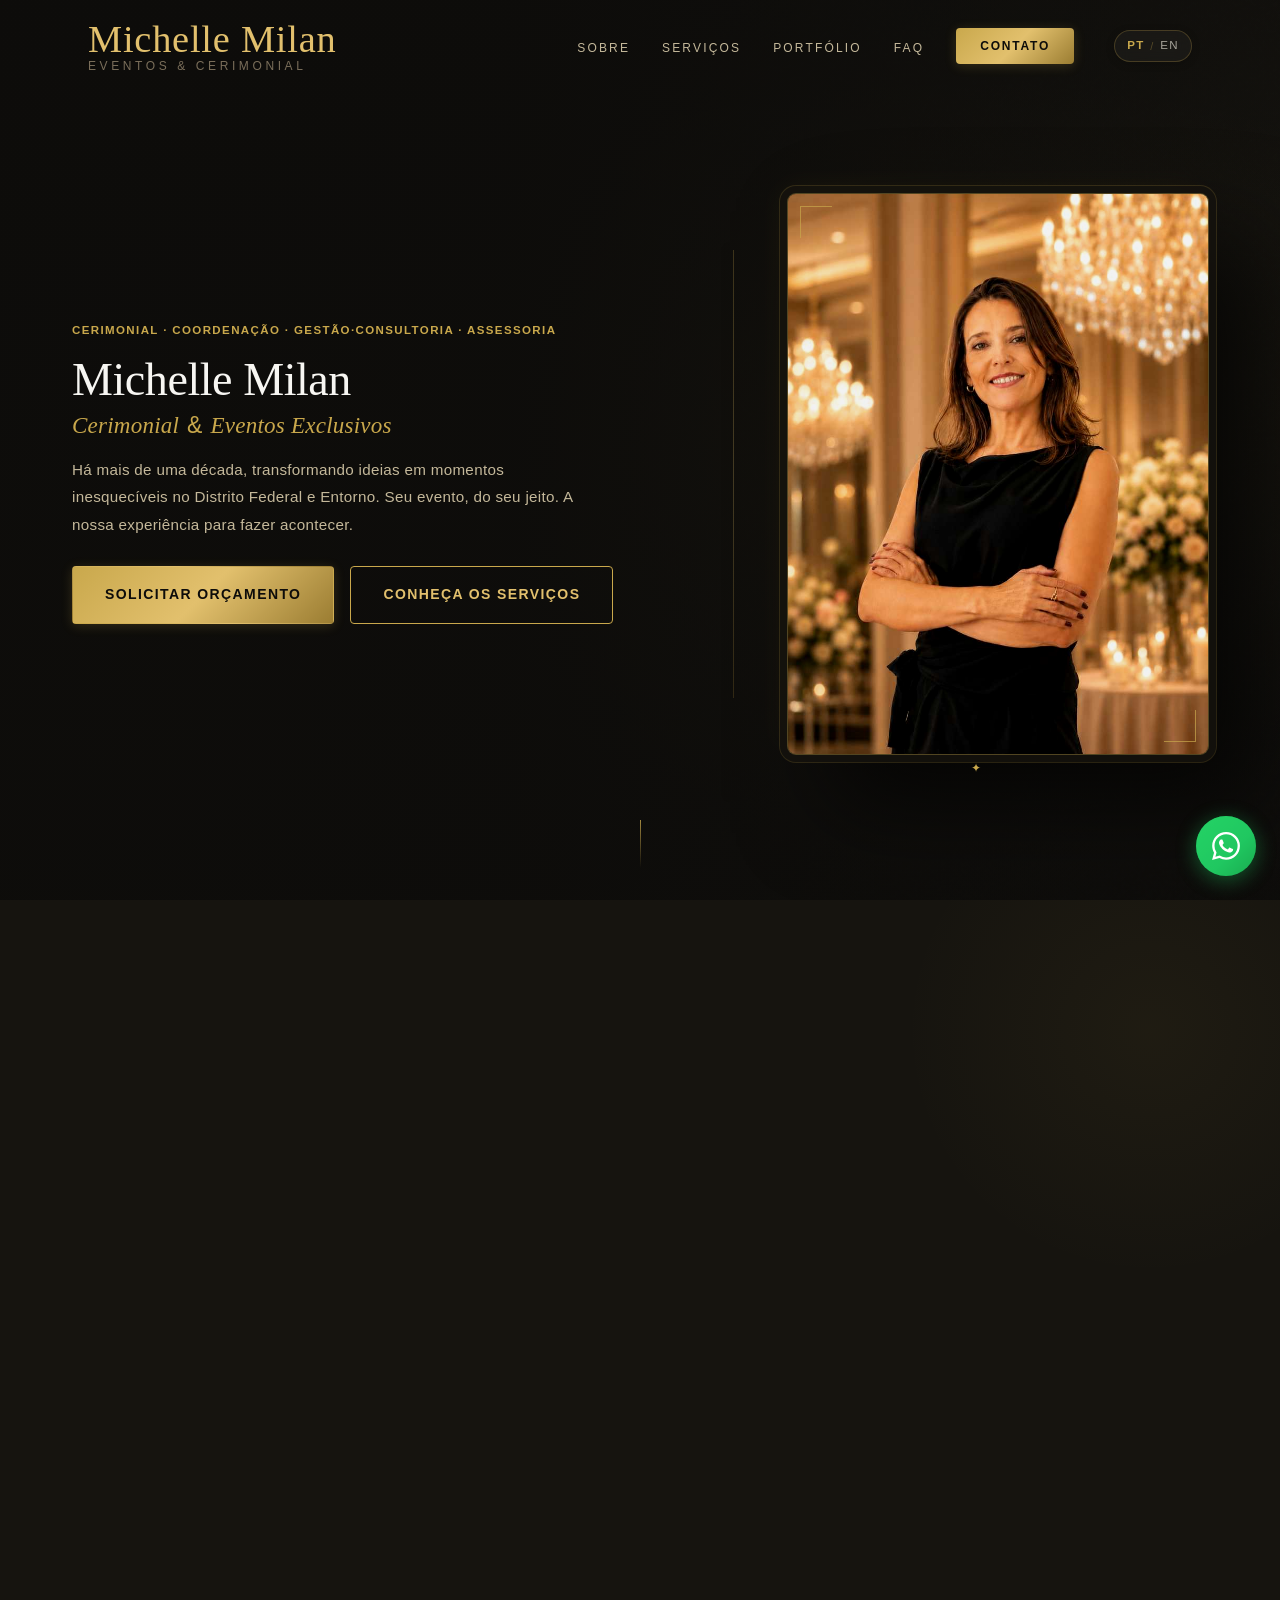
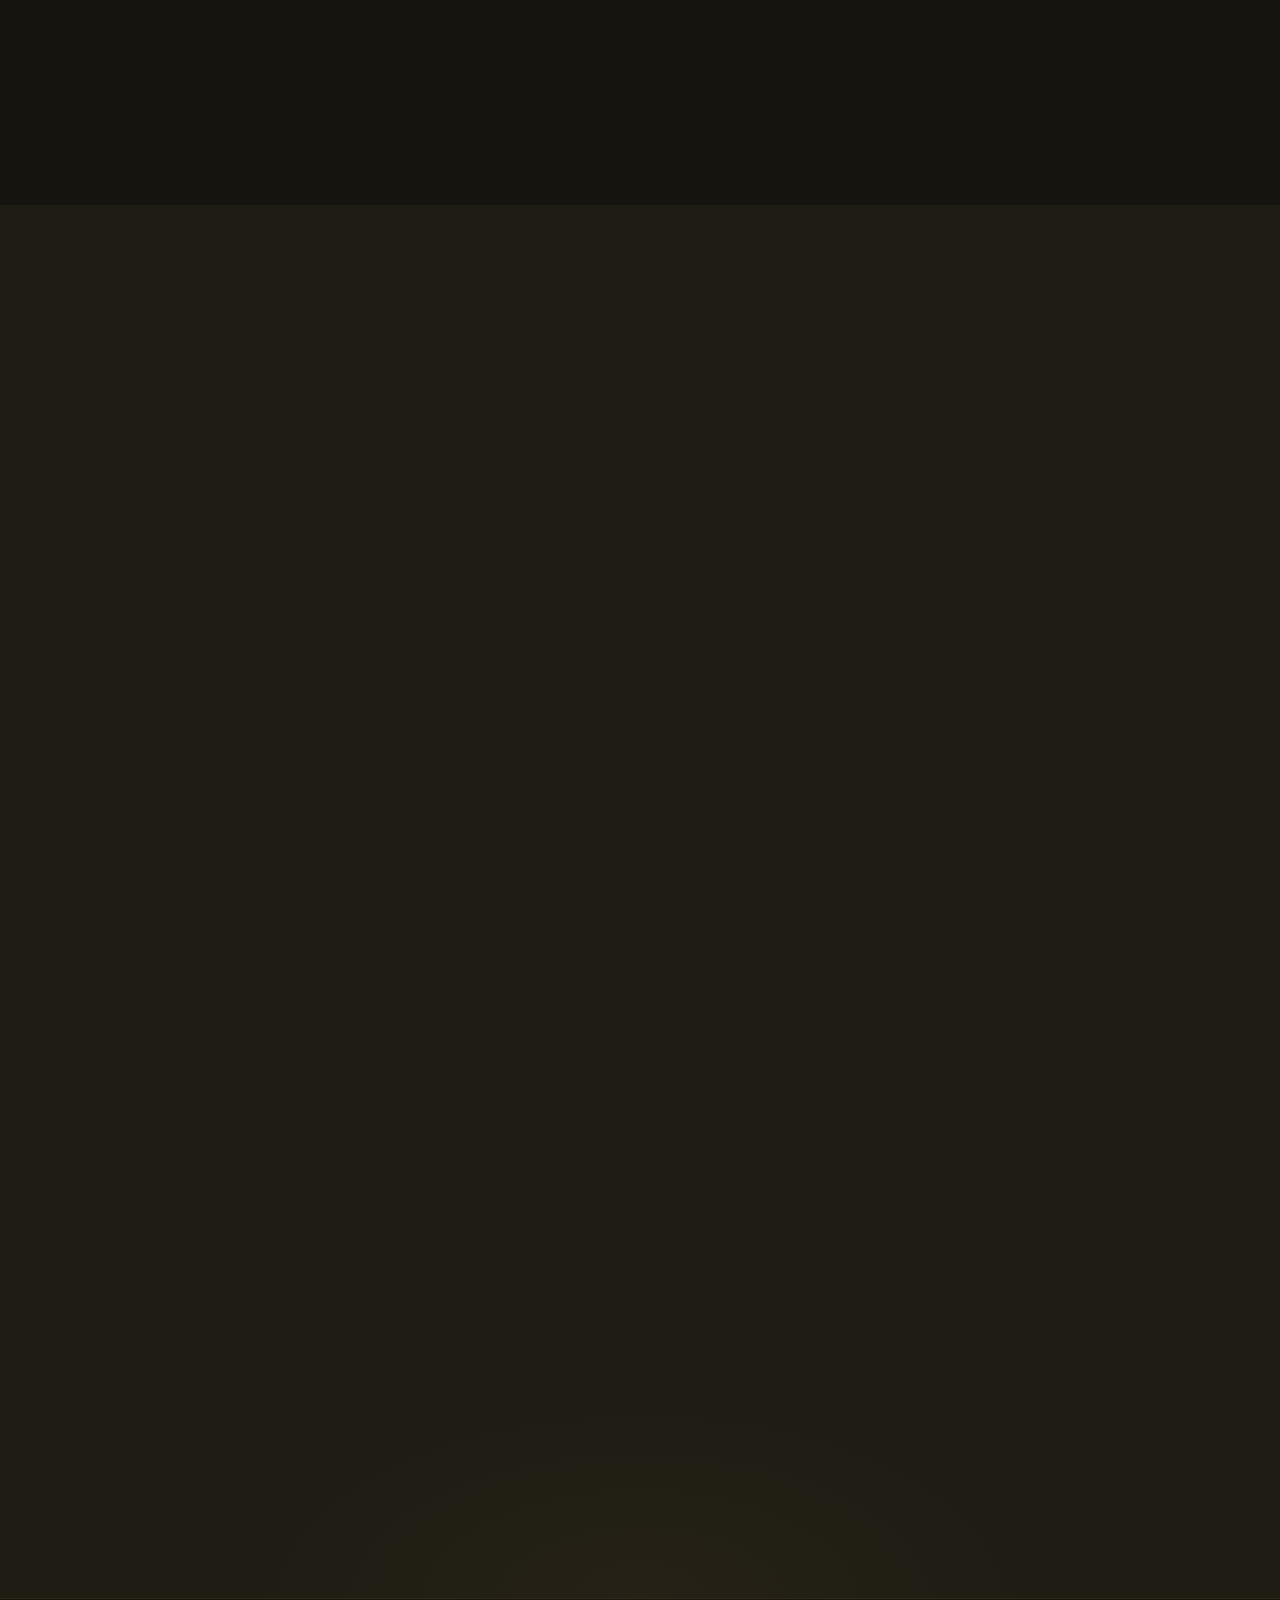
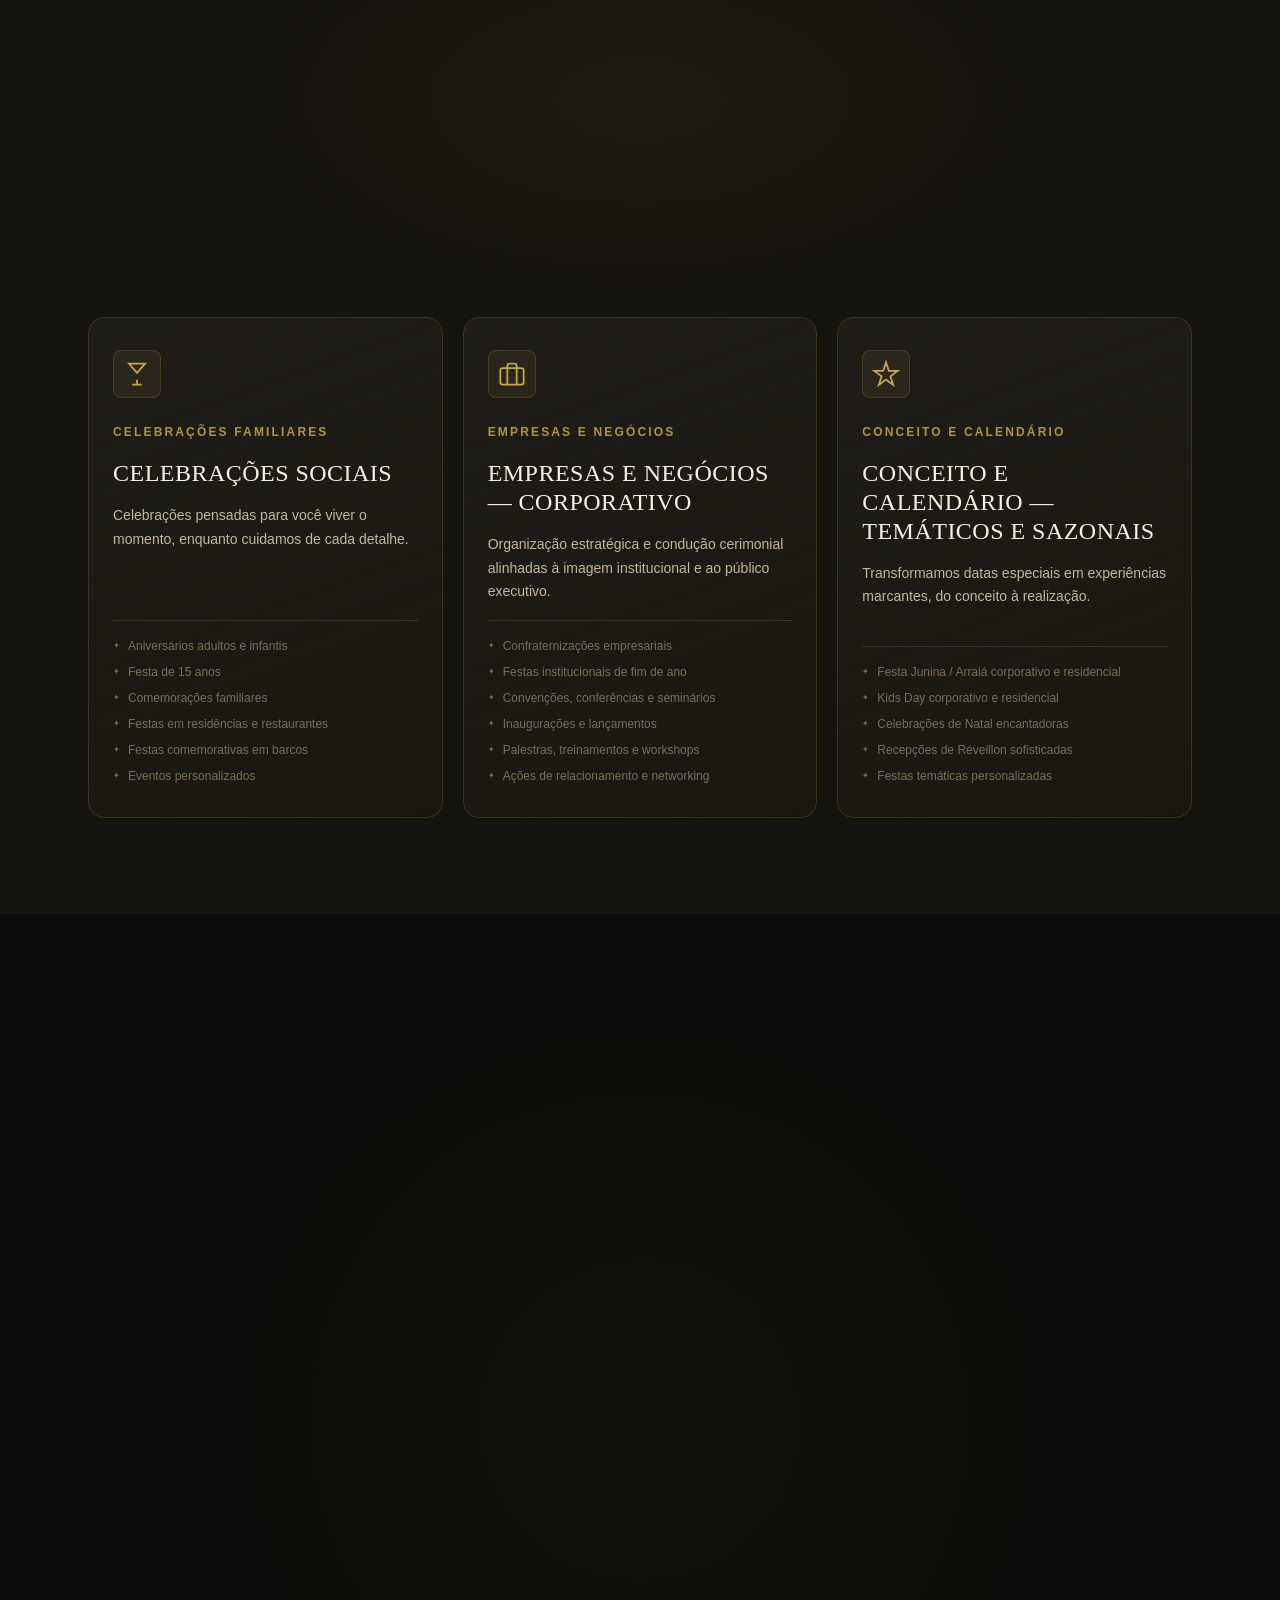
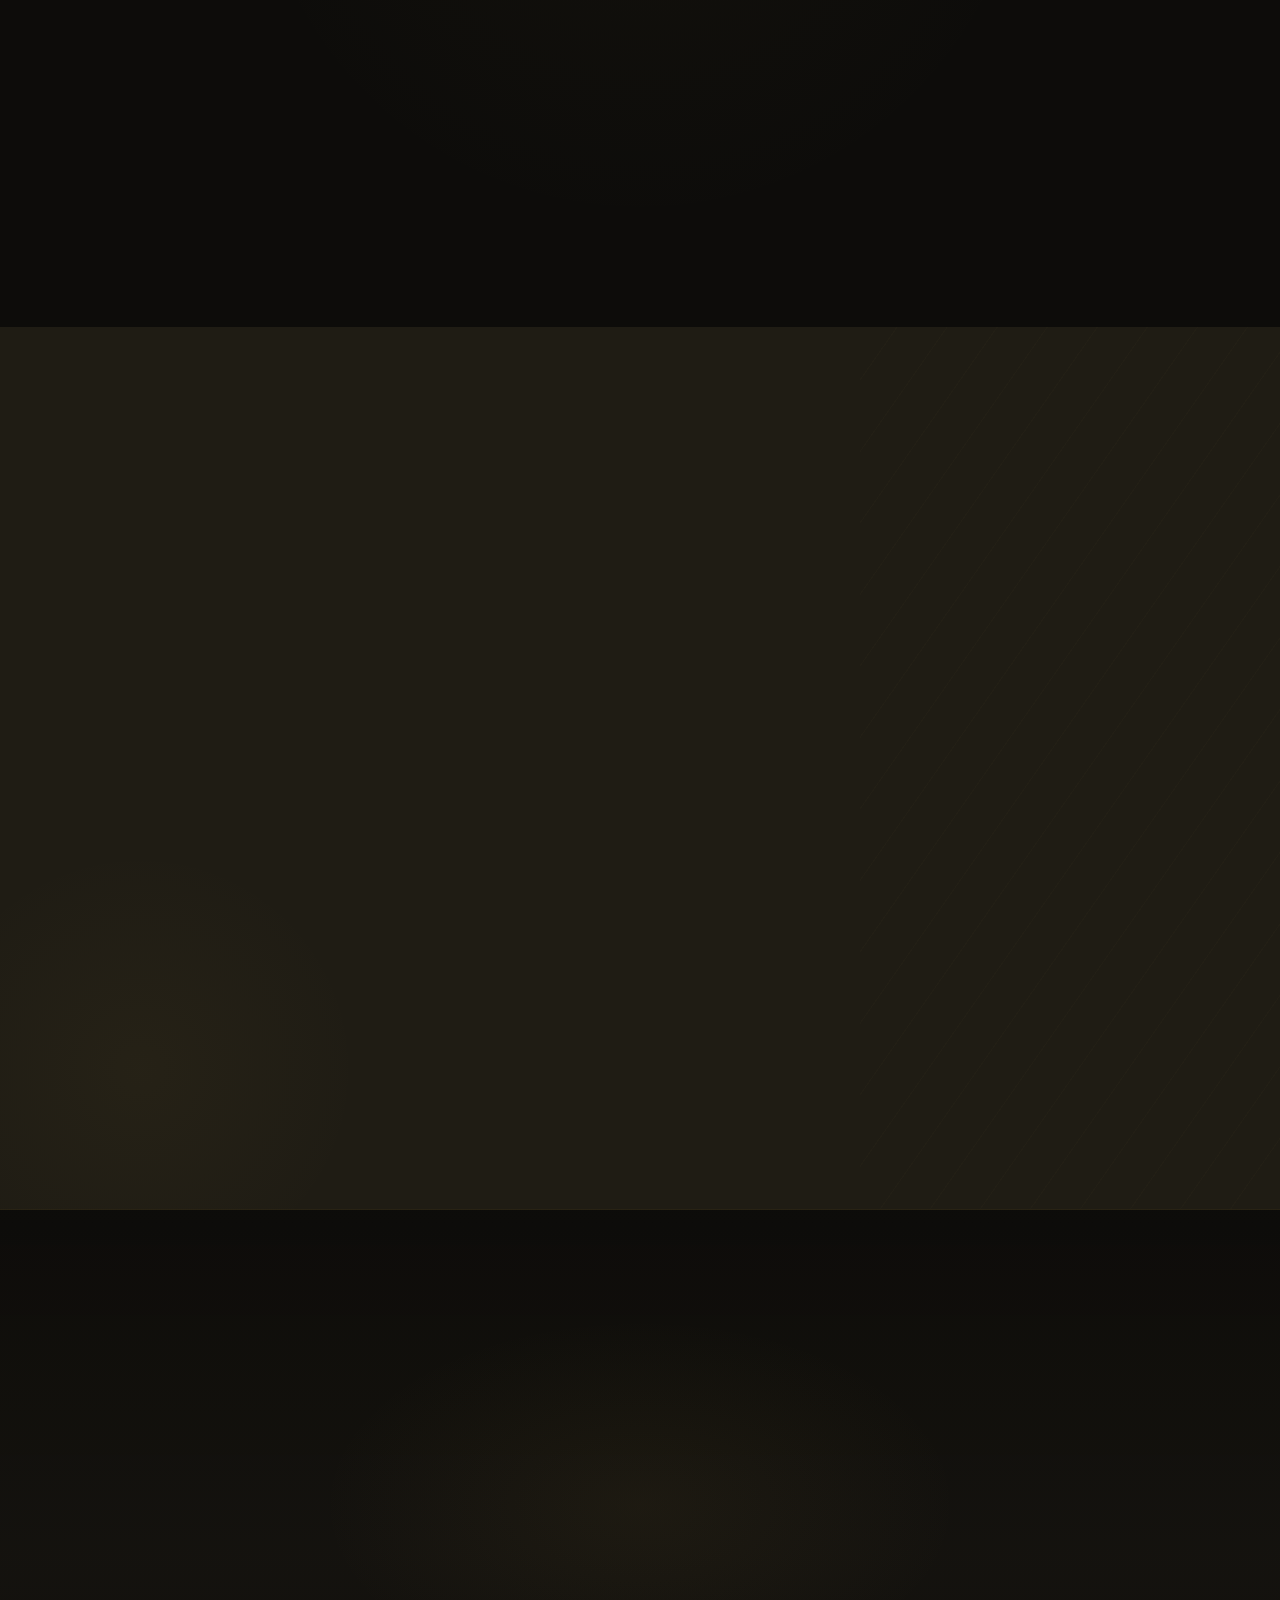
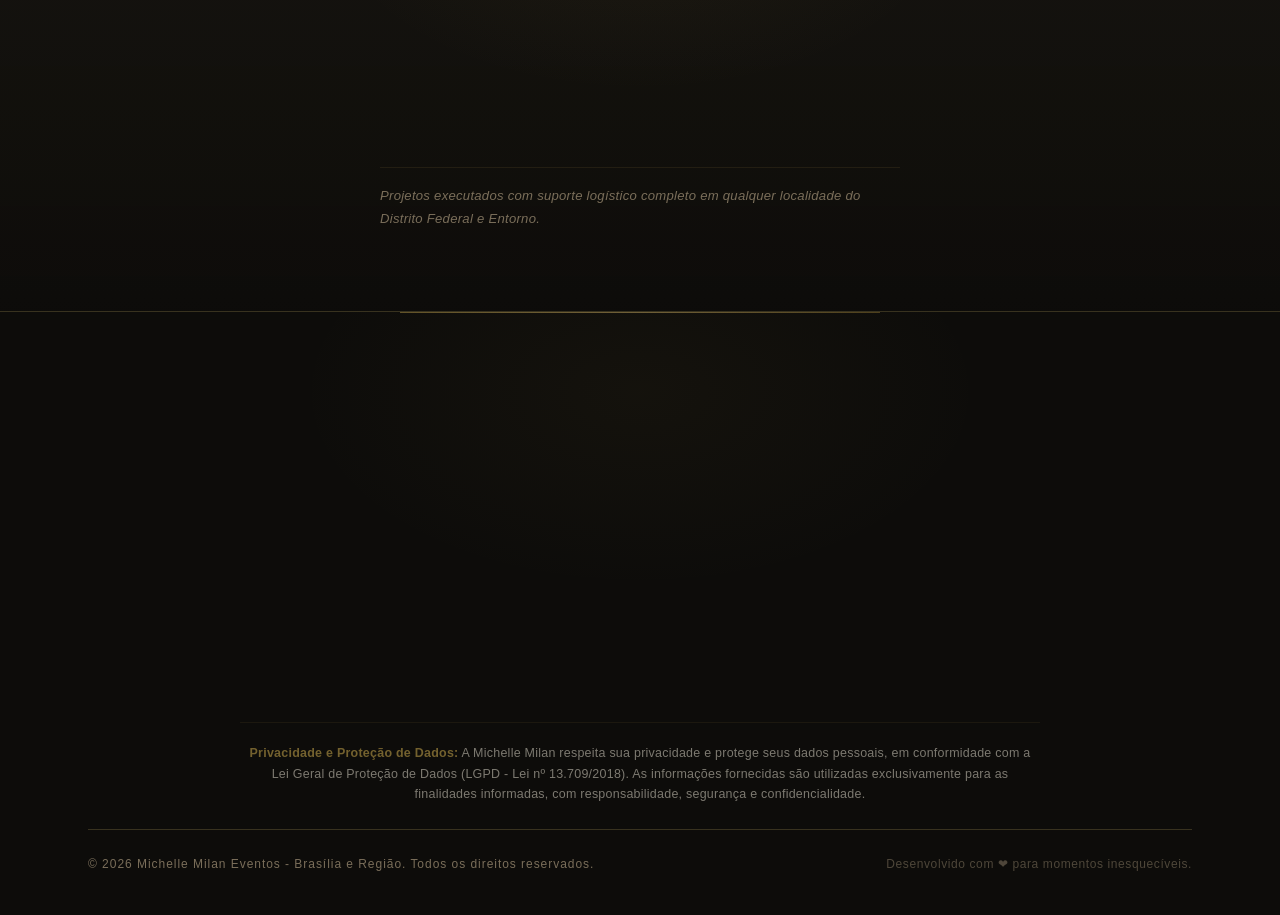
==== commit 1eede136: "style(typography): concluir uniformizacao de cores, caixa alta e remocao de glifos ornamentados" ====
--- a/index.html
+++ b/index.html
@@ -261,7 +261,7 @@
   <!-- ============================================================
        CSS UNIFICADO — Bundle Otimizado (Zero Bloqueio em Cascata)
   ============================================================ -->
-  <link rel="stylesheet" href="css/bundle.min.css?v=20260929" />
+  <link rel="stylesheet" href="css/bundle.min.css?v=20260929b" />
 </head>
 
 <body>
@@ -329,7 +329,7 @@
           <span class="hero-subtitle">Cerimonial · Coordenação · Gestão<span class="hero-sep-desktop"> · </span><br class="hero-br-mobile" />Consultoria · Assessoria</span>
           <h1 class="hero-title" id="hero-title">
             Michelle Milan
-            <span class="hero-title-sub">Cerimonial &amp; Eventos Exclusivos</span>
+            <span class="hero-title-sub">Cerimonial <span class="amp-clean">&amp;</span> Eventos Exclusivos</span>
           </h1>
           <p class="hero-description">
             Há mais de uma década, transformando ideias em momentos inesquecíveis no Distrito Federal e Entorno. Seu evento, do seu jeito. A nossa experiência para fazer acontecer.
@@ -380,7 +380,7 @@
           <div class="about-content">
             <p class="section-eyebrow">Sobre a Michelle</p>
             <h2 id="sobre-titulo" class="section-title">
-              Herança e Dedicação<br />
+              HERANÇA E DEDICAÇÃO<br />
               <span class="section-title-sub">Há mais de uma década criando celebrações inesquecíveis</span>
             </h2>
             <div class="about-divider" aria-hidden="true"></div>
@@ -442,22 +442,22 @@
                 </svg>
               </div>
               <p class="service-tag">Elegância Essencial</p>
-              <h3 id="firenze-titulo" class="service-name">Firenze</h3>
+              <h3 id="firenze-titulo" class="service-name">FIRENZE</h3>
               <div class="service-divider" aria-hidden="true"></div>
               <p class="service-description">
                 Para quem já planejou o seu evento, mas quer a tranquilidade de saber que tudo será executado com excelência.
               </p>
               <ul class="service-features" aria-label="Destaques do pacote Firenze">
                 <li>
-                  <strong class="feature-label">Tranquilidade:</strong>
+                  <strong class="feature-label">TRANQUILIDADE:</strong>
                   <span class="feature-text">Você aproveita a festa sem precisar administrar fornecedores e equipe.</span>
                 </li>
                 <li>
-                  <strong class="feature-label">Organização:</strong>
+                  <strong class="feature-label">ORGANIZAÇÃO:</strong>
                   <span class="feature-text">Cronograma profissional, alinhamento técnico e montagem supervisionada.</span>
                 </li>
                 <li>
-                  <strong class="feature-label">Excelência:</strong>
+                  <strong class="feature-label">EXCELÊNCIA:</strong>
                   <span class="feature-text">Precisão absoluta na execução de cada detalhe e protocolo.</span>
                 </li>
               </ul>
@@ -476,22 +476,22 @@
                 </svg>
               </div>
               <p class="service-tag">Estratégia e Execução</p>
-              <h3 id="venezia-titulo" class="service-name">Venezia</h3>
+              <h3 id="venezia-titulo" class="service-name">VENEZIA</h3>
               <div class="service-divider" aria-hidden="true"></div>
               <p class="service-description">
                 Do planejamento à realização, cada etapa cuidadosamente coordenada.
               </p>
               <ul class="service-features" aria-label="Destaques do pacote Venezia">
                 <li>
-                  <strong class="feature-label">Curadoria Estratégica:</strong>
+                  <strong class="feature-label">CURADORIA ESTRATÉGICA:</strong>
                   <span class="feature-text">As escolhas certas para construir um evento único.</span>
                 </li>
                 <li>
-                  <strong class="feature-label">Visão 360° do Evento:</strong>
+                  <strong class="feature-label">VISÃO 360° DO EVENTO:</strong>
                   <span class="feature-text">Cada detalhe conectado para criar uma experiência coerente.</span>
                 </li>
                 <li>
-                  <strong class="feature-label">Direção do Projeto:</strong>
+                  <strong class="feature-label">DIREÇÃO DO PROJETO:</strong>
                   <span class="feature-text">Clareza e estratégia para transformar planos em realidade.</span>
                 </li>
               </ul>
@@ -508,22 +508,22 @@
                 </svg>
               </div>
               <p class="service-tag">Exclusividade Absoluta</p>
-              <h3 id="capri-titulo" class="service-name">Capri</h3>
+              <h3 id="capri-titulo" class="service-name">CAPRI</h3>
               <div class="service-divider" aria-hidden="true"></div>
               <p class="service-description">
                 Para quem deseja um evento construído a partir de uma visão própria, sem seguir fórmulas prontas.
               </p>
               <ul class="service-features" aria-label="Destaques do pacote Capri">
                 <li>
-                  <strong class="feature-label">Detalhes que Surpreendem:</strong>
+                  <strong class="feature-label">DETALHES QUE SURPREENDEM:</strong>
                   <span class="feature-text">Pequenos detalhes pensados para criar grandes momentos.</span>
                 </li>
                 <li>
-                  <strong class="feature-label">Atenção Exclusiva:</strong>
+                  <strong class="feature-label">ATENÇÃO EXCLUSIVA:</strong>
                   <span class="feature-text">Cuidado próximo com tudo aquilo que faz diferença para você.</span>
                 </li>
                 <li>
-                  <strong class="feature-label">Experiências Autorais:</strong>
+                  <strong class="feature-label">EXPERIÊNCIAS AUTORAIS:</strong>
                   <span class="feature-text">Momentos e detalhes exclusivos, criados especialmente para tornar o seu evento memorável.</span>
                 </li>
               </ul>
@@ -541,22 +541,22 @@
                 </svg>
               </div>
               <p class="service-tag">Projeto Autoral</p>
-              <h3 id="milano-titulo" class="service-name">Milano</h3>
+              <h3 id="milano-titulo" class="service-name">MILANO</h3>
               <div class="service-divider" aria-hidden="true"></div>
               <p class="service-description">
                 Serviços complementares e assessoria flexível para elevar o seu evento além do essencial.
               </p>
               <ul class="service-features" aria-label="Destaques do pacote Milano">
                 <li>
-                  <strong class="feature-label">Hospitalidade e Cuidado:</strong>
+                  <strong class="feature-label">HOSPITALIDADE E CUIDADO:</strong>
                   <span class="feature-text">Tudo pensado para o conforto dos seus convidados.</span>
                 </li>
                 <li>
-                  <strong class="feature-label">Produção e Logística:</strong>
+                  <strong class="feature-label">PRODUÇÃO E LOGÍSTICA:</strong>
                   <span class="feature-text">Coordenação precisa para que o seu evento aconteça com leveza e precisão.</span>
                 </li>
                 <li>
-                  <strong class="feature-label">Experiências e Detalhes:</strong>
+                  <strong class="feature-label">EXPERIÊNCIAS E DETALHES:</strong>
                   <span class="feature-text">Elementos especiais que dão personalidade ao seu evento.</span>
                 </li>
               </ul>
@@ -603,7 +603,7 @@
               </svg>
             </div>
             <p class="segment-tag">Celebrações Familiares</p>
-            <h3 class="segment-title">Celebrações Sociais</h3>
+            <h3 class="segment-title">CELEBRAÇÕES SOCIAIS</h3>
             <p class="segment-description">
               Celebrações pensadas para você viver o momento, enquanto cuidamos de cada detalhe.
             </p>
@@ -625,8 +625,8 @@
                 <path d="M16 21V5a2 2 0 0 0-2-2h-4a2 2 0 0 0-2 2v16" />
               </svg>
             </div>
-            <p class="segment-tag">Empresas &amp; Negócios</p>
-            <h3 class="segment-title">Empresas e Negócios — Corporativo</h3>
+            <p class="segment-tag">EMPRESAS E NEGÓCIOS</p>
+            <h3 class="segment-title">EMPRESAS E NEGÓCIOS — CORPORATIVO</h3>
             <p class="segment-description">
               Organização estratégica e condução cerimonial alinhadas à imagem institucional e ao público executivo.
             </p>
@@ -647,8 +647,8 @@
                 <path d="M12 2l2.4 7.4h7.6l-6.2 4.5 2.4 7.4-6.2-4.5-6.2 4.5 2.4-7.4-6.2-4.5h7.6z" />
               </svg>
             </div>
-            <p class="segment-tag">Conceito &amp; Calendário</p>
-            <h3 class="segment-title">Conceito e Calendário — Temáticos e Sazonais</h3>
+            <p class="segment-tag">CONCEITO E CALENDÁRIO</p>
+            <h3 class="segment-title">CONCEITO E CALENDÁRIO — TEMÁTICOS E SAZONAIS</h3>
             <p class="segment-description">
               Transformamos datas especiais em experiências marcantes, do conceito à realização.
             </p>
@@ -871,7 +871,7 @@
 
         <article class="coverage-card">
           <div class="coverage-card-header">
-            <h3 class="coverage-card-title">Entorno &amp; Região</h3>
+            <h3 class="coverage-card-title">Entorno e Região</h3>
           </div>
           <p>Valparaíso, Luziânia, Cidade Ocidental, Novo Gama, Águas Lindas, Formosa, Santo Antônio do Descoberto e Planaltina de Goiás.</p>
         </article>
@@ -896,7 +896,7 @@
         <!-- Coluna 1: Marca -->
         <div class="footer-brand">
           <p class="footer-logo-script">Michelle Milan</p>
-          <p class="footer-logo-sub">Cerimonial &amp; Eventos Exclusivos</p>
+          <p class="footer-logo-sub">Cerimonial <span class="amp-clean">&amp;</span> Eventos Exclusivos</p>
           <p class="footer-tagline">
             Planejamento, organização e cerimonial para celebrações e encontros especiais. Com dedicação, cuidado e atenção a cada detalhe.
           </p>
--- a/css/bundle.min.css
+++ b/css/bundle.min.css
@@ -1 +1 @@
-:root{--color-dark-deep:#0d0c0a;--color-dark:#16140f;--color-dark-mid:#1f1c14;--color-dark-soft:#2a2519;--color-dark-border:#38321f;--color-gold:#c9a84c;--color-gold-light:#e2c06d;--color-gold-dark:#9b7d32;--color-gold-pale:#f0dfa0;--color-nude:#d4b896;--color-nude-light:#e8d5bf;--color-nude-dark:#a8886a;--color-text-primary:#f5f0e8;--color-text-secondary:#c4b89a;--color-text-muted:#7a6e5a;--color-text-inverse:#0d0c0a;--color-surface-1:#1a1710;--color-surface-2:#222018;--color-overlay:rgba(13, 12, 10, 0.72);--gradient-gold:linear-gradient(135deg, #c9a84c 0%, #e2c06d 50%, #9b7d32 100%);--gradient-dark:linear-gradient(180deg, #0d0c0a 0%, #16140f 100%);--gradient-hero:linear-gradient(135deg, #0d0c0a 0%, #1f1c14 60%, #0d0c0a 100%);--gradient-overlay:linear-gradient(to right, rgba(13,12,10,0.96) 40%, rgba(13,12,10,0.4) 100%);--font-serif:'Cormorant Garamond',Georgia,'Times New Roman',serif;--font-heading:'Cormorant Garamond',Georgia,'Times New Roman',serif;--font-sans:'Montserrat','Helvetica Neue',Arial,sans-serif;--font-script:'Great Vibes',cursive;--fs-xs:0.75rem;--fs-sm:0.875rem;--fs-base:1rem;--fs-md:1.125rem;--fs-lg:1.25rem;--fs-xl:1.5rem;--fs-2xl:2rem;--fs-3xl:2.5rem;--fs-4xl:3rem;--fs-5xl:3.75rem;--fs-6xl:4.5rem;--fw-light:300;--fw-regular:400;--fw-medium:500;--fw-semibold:600;--space-1:0.25rem;--space-2:0.5rem;--space-3:0.75rem;--space-4:1rem;--space-5:1.25rem;--space-6:1.5rem;--space-8:2rem;--space-10:2.5rem;--space-12:3rem;--space-16:4rem;--space-20:5rem;--space-24:6rem;--space-32:8rem;--radius-sm:4px;--radius-md:8px;--radius-lg:16px;--radius-xl:24px;--radius-full:9999px;--shadow-gold-sm:0 2px 12px rgba(201, 168, 76, 0.20);--shadow-gold-md:0 4px 24px rgba(201, 168, 76, 0.30);--shadow-gold-lg:0 8px 48px rgba(201, 168, 76, 0.25);--shadow-dark-sm:0 4px 16px rgba(0, 0, 0, 0.40);--shadow-dark-lg:0 16px 64px rgba(0, 0, 0, 0.60);--transition-fast:150ms ease;--transition-base:300ms ease;--transition-slow:500ms ease;--transition-luxury:600ms cubic-bezier(0.25, 0.46, 0.45, 0.94);--container-max:1200px;--container-pad:var(--space-6);--header-height:80px;--z-base:0;--z-card:10;--z-header:100;--z-modal:200;--z-float:300;--z-overlay:400;--z-backdrop:1040;--z-drawer:1050}*,::after,::before{box-sizing:border-box;margin:0;padding:0}html{scroll-behavior:smooth;font-size:16px;-webkit-text-size-adjust:100%}body{background-color:var(--color-dark);color:var(--color-text-primary);font-family:var(--font-sans);font-weight:var(--fw-regular);font-size:var(--fs-base);line-height:1.7;-webkit-font-smoothing:antialiased;-moz-osx-font-smoothing:grayscale;overflow-x:hidden}img,video{max-width:100%;height:auto;display:block}a{color:inherit;text-decoration:none;transition:color var(--transition-base)}button{cursor:pointer;border:none;background:0 0;font:inherit;color:inherit}ol,ul{list-style:none}p{line-height:1.8}strong{font-weight:var(--fw-semibold);color:var(--color-gold-light)}em{font-style:italic;color:var(--color-gold)}hr{border:none;border-top:1px solid var(--color-dark-border);margin:var(--space-8) 0}h1,h2,h3,h4,h5,h6{font-family:var(--font-serif);font-weight:var(--fw-light);line-height:1.2;color:var(--color-text-primary);letter-spacing:.02em}h1{font-size:var(--fs-3xl)}h2{font-size:var(--fs-2xl)}h3{font-size:var(--fs-xl)}h4{font-size:var(--fs-lg)}h5{font-size:var(--fs-md)}h6{font-size:var(--fs-base)}@media (min-width:768px){h1{font-size:var(--fs-4xl)}h2{font-size:var(--fs-3xl)}h3{font-size:var(--fs-2xl)}}@media (min-width:1024px){h1{font-size:var(--fs-5xl)}h2{font-size:var(--fs-4xl)}h3{font-size:var(--fs-2xl)}}.section-eyebrow{font-family:var(--font-sans);font-size:var(--fs-xs);font-weight:var(--fw-semibold);letter-spacing:.25em;text-transform:uppercase;color:var(--color-gold);display:block;margin-bottom:var(--space-3)}.section-title{font-family:var(--font-serif);font-weight:var(--fw-light);color:var(--color-text-primary);line-height:1.1}.section-title em{font-style:italic;color:var(--color-gold)}.section-subtitle{font-family:var(--font-sans);font-size:var(--fs-md);font-weight:var(--fw-light);color:var(--color-text-secondary);line-height:1.7;max-width:540px;margin:0 auto}.section-header{text-align:center;margin-bottom:var(--space-16)}.section-header .section-title{margin-bottom:var(--space-4)}.section-header .section-subtitle{margin-top:var(--space-5)}.container{width:100%;max-width:var(--container-max);margin-inline:auto;padding-inline:var(--container-pad)}@media (min-width:768px){.container{padding-inline:var(--space-8)}}@media (min-width:1024px){.container{padding-inline:var(--space-12)}}.section-padding{padding-block:var(--space-20)}@media (min-width:1024px){.section-padding{padding-block:var(--space-32)}}.desktop-only{display:none}@media (min-width:768px){.desktop-only{display:inline}}.btn{display:inline-flex;align-items:center;justify-content:center;gap:var(--space-2);font-family:var(--font-sans);font-size:var(--fs-sm);font-weight:var(--fw-semibold);letter-spacing:.12em;text-transform:uppercase;text-decoration:none;padding:var(--space-4) var(--space-8);border-radius:var(--radius-sm);cursor:pointer;transition:background-color var(--transition-luxury),color var(--transition-luxury),border-color var(--transition-luxury),box-shadow var(--transition-luxury),transform var(--transition-base);position:relative;overflow:hidden;white-space:nowrap}.btn-primary{background:var(--gradient-gold);color:var(--color-text-inverse);border:1px solid transparent;box-shadow:var(--shadow-gold-sm)}.btn-primary:focus-visible,.btn-primary:hover{background:linear-gradient(135deg,#e2c06d 0,#c9a84c 50%,#b8922e 100%);box-shadow:var(--shadow-gold-md);transform:translateY(-2px)}.btn-primary:active{transform:translateY(0);box-shadow:var(--shadow-gold-sm)}.btn-secondary{background:0 0;color:var(--color-gold-light);border:1px solid var(--color-gold)}.btn-secondary:focus-visible,.btn-secondary:hover{background:rgba(201,168,76,.1);color:var(--color-gold-pale);border-color:var(--color-gold-light);transform:translateY(-2px)}.btn-secondary:active{transform:translateY(0)}.gold-divider{width:60px;height:1px;background:var(--gradient-gold);margin:var(--space-5) auto}.gold-divider--left{margin-left:0}@keyframes fadeInUp{from{opacity:0;transform:translateY(32px)}to{opacity:1;transform:translateY(0)}}@keyframes fadeIn{from{opacity:0}to{opacity:1}}@keyframes lineGrow{from{transform:scaleX(0)}to{transform:scaleX(1)}}@keyframes pulse-ring{0%{transform:scale(1);box-shadow:0 0 0 0 rgba(201,168,76,.5)}70%{transform:scale(1.03);box-shadow:0 0 0 14px rgba(201,168,76,0)}100%{transform:scale(1);box-shadow:0 0 0 0 rgba(201,168,76,0)}}@keyframes shimmer{0%{left:-100%}100%{left:200%}}.reveal{opacity:0;transform:translateY(32px);transition:opacity .7s cubic-bezier(.25, .46, .45, .94),transform .7s cubic-bezier(.25, .46, .45, .94)}.reveal.visible{opacity:1;transform:translateY(0)}.reveal-delay-1{transition-delay:0.1s}.reveal-delay-2{transition-delay:0.2s}.reveal-delay-3{transition-delay:0.3s}.reveal-delay-4{transition-delay:0.4s}:focus-visible{outline:2px solid var(--color-gold);outline-offset:4px;border-radius:var(--radius-sm)}@media (prefers-reduced-motion:reduce){*,::after,::before{animation-duration:0s!important;animation-iteration-count:1!important;transition-duration:0s!important;scroll-behavior:auto!important}.reveal{opacity:1;transform:none}}.skip-link{position:absolute;top:-100%;left:var(--space-4);z-index:var(--z-overlay);background:var(--color-gold);color:var(--color-text-inverse);padding:var(--space-2) var(--space-4);font-size:var(--fs-sm);font-weight:var(--fw-semibold);border-radius:var(--radius-sm);transition:top var(--transition-fast)}.skip-link:focus{top:var(--space-4)}::-webkit-scrollbar{width:6px}::-webkit-scrollbar-track{background:var(--color-dark-deep)}::-webkit-scrollbar-thumb{background:var(--color-gold-dark);border-radius:var(--radius-full)}::-webkit-scrollbar-thumb:hover{background:var(--color-gold)}::selection{background:rgba(201,168,76,.25);color:var(--color-gold-pale)}.site-header{position:fixed;top:0;left:0;right:0;z-index:100;width:100%;background:0 0;transition:padding var(--transition-slow)}.site-header.menu-open,.site-header:has(.nav-menu.is-open){z-index:1050}.site-header::after{content:'';position:absolute;inset:0;z-index:-1;background:0 0;backdrop-filter:blur(0px);-webkit-backdrop-filter:blur(0px);transition:background-color var(--transition-slow),backdrop-filter var(--transition-slow),box-shadow var(--transition-slow)}.site-header::before{content:'';position:absolute;top:0;left:0;right:0;height:1px;background:var(--gradient-gold);opacity:0;transition:opacity var(--transition-slow);z-index:1}.site-header.scrolled::after{background:rgba(18,16,14,.85);backdrop-filter:blur(10px);-webkit-backdrop-filter:blur(10px);box-shadow:0 1px 0 rgba(201,168,76,.15),var(--shadow-dark-sm)}.site-header.scrolled::before{opacity:1}.nav-container{display:flex;align-items:center;justify-content:space-between;max-width:var(--container-max);margin-inline:auto;padding:var(--space-5) var(--space-6);gap:var(--space-8);transition:padding var(--transition-slow)}.site-header.scrolled .nav-container{padding-block:var(--space-4)}@media (min-width:768px){.nav-container{padding-inline:var(--space-8)}}@media (min-width:1024px){.nav-container{padding-inline:var(--space-12)}}.nav-logo{display:flex;flex-direction:column;align-items:flex-start;text-decoration:none;cursor:pointer;flex-shrink:0;transition:opacity var(--transition-base);line-height:1}.nav-logo:hover{opacity:.85}.logo-script{font-family:var(--font-script);font-size:2rem;color:var(--color-gold-light);line-height:1;letter-spacing:.02em;transition:color var(--transition-base);display:block}@media (min-width:768px){.logo-script{font-size:2.4rem}}.logo-subtitle{font-family:var(--font-sans);font-size:var(--fs-xs);font-weight:var(--fw-light);letter-spacing:.3em;text-transform:uppercase;color:var(--color-text-muted);margin-top:2px;display:block;transition:color var(--transition-base)}.nav-logo:hover .logo-subtitle{color:var(--color-text-secondary)}.nav-menu{display:none;align-items:center;gap:var(--space-8);list-style:none;margin:0;padding:0}@media (min-width:1024px){.nav-menu{display:flex;position:relative}}.nav-link{font-family:var(--font-sans);font-size:var(--fs-xs);font-weight:var(--fw-medium);letter-spacing:.18em;text-transform:uppercase;color:var(--color-text-secondary);text-decoration:none;position:relative;padding-bottom:var(--space-1);transition:color var(--transition-base)}.nav-link::after{content:'';position:absolute;bottom:-4px;left:0;width:100%;height:1px;background:var(--gradient-gold);transform:scaleX(0);transform-origin:right;transition:transform .4s cubic-bezier(.25, .46, .45, .94)}.nav-link:focus-visible,.nav-link:hover{color:var(--color-gold-light)}.nav-link:focus-visible::after,.nav-link:hover::after{transform:scaleX(1);transform-origin:left}.nav-link.active{color:var(--color-gold)}.nav-link.active::after{transform:scaleX(1);transform-origin:left;background:var(--gradient-gold)}.nav-cta{display:inline-flex;align-items:center;justify-content:center;font-family:var(--font-sans);font-size:var(--fs-xs);font-weight:var(--fw-semibold);letter-spacing:.15em;text-transform:uppercase;color:var(--color-text-inverse);text-decoration:none;background:var(--gradient-gold);padding:var(--space-2) var(--space-6);border-radius:var(--radius-sm);box-shadow:var(--shadow-gold-sm);white-space:nowrap;transition:box-shadow var(--transition-base),transform var(--transition-base),filter var(--transition-base);position:relative;overflow:hidden}.nav-cta::before{content:'';position:absolute;top:0;left:-100%;width:60%;height:100%;background:linear-gradient(120deg,transparent 0,rgba(255,255,255,.18) 50%,transparent 100%);transition:left var(--transition-luxury)}.nav-cta:focus-visible,.nav-cta:hover{box-shadow:var(--shadow-gold-md);transform:translateY(-1px);filter:brightness(1.08)}.nav-cta:focus-visible::before,.nav-cta:hover::before{left:150%}.nav-cta:active{transform:translateY(0)}.nav-hamburger{display:flex;flex-direction:column;justify-content:space-between;align-items:flex-end;width:48px;height:48px;padding:15px 10px;margin-right:-10px;cursor:pointer;background:0 0;border:none;position:relative;z-index:1060;flex-shrink:0;-webkit-tap-highlight-color:transparent}@media (min-width:1024px){.nav-hamburger{display:none}}.hamburger-line{display:block;width:100%;height:1px;background:var(--color-gold-light);border-radius:var(--radius-full);transform-origin:center;transition:transform var(--transition-base),opacity var(--transition-base),width var(--transition-base),background-color var(--transition-base)}.hamburger-line:nth-child(2){width:70%}.nav-hamburger[aria-expanded=true]{position:relative;z-index:1060}.nav-hamburger[aria-expanded=true] .hamburger-line:first-child{transform:translateY(8.5px) rotate(45deg)}.nav-hamburger[aria-expanded=true] .hamburger-line:nth-child(2){opacity:0;transform:translateX(8px)}.nav-hamburger[aria-expanded=true] .hamburger-line:nth-child(3){transform:translateY(-8.5px) rotate(-45deg);width:100%}@media (max-width:1023px){.nav-menu{display:flex;flex-direction:column;align-items:flex-start;gap:0;position:fixed;top:0;right:0;left:0;width:100%!important;max-width:100%!important;height:100dvh;padding:calc(var(--header-height,80px) + .75rem) var(--space-6) var(--space-8);background:#0d0b09!important;border-left:none;box-shadow:none;background-image:linear-gradient(to bottom,rgba(201,168,76,.08) 0,transparent 30%);transform:translateX(100%);z-index:1050;visibility:hidden;opacity:0;transition:transform var(--transition-luxury),opacity var(--transition-luxury),visibility var(--transition-luxury);overflow-y:auto;overscroll-behavior:contain}.nav-menu.is-open{transform:translateX(0);visibility:visible;opacity:1;z-index:1050}.nav-menu li{width:100%;border-bottom:1px solid var(--color-dark-border)}.nav-menu li:last-child{border-bottom:none;margin-top:var(--space-4,1rem);padding-top:var(--space-4,1rem);border-top:1px solid var(--color-dark-border)}.nav-link{display:block;width:100%;font-size:var(--fs-sm);letter-spacing:.18em;padding:.85rem 0;color:var(--color-text-secondary)}.nav-link::after{display:none}.nav-link.active,.nav-link:hover{color:var(--color-gold-light);padding-left:var(--space-3)}.nav-item-cta,.nav-menu li:has(.nav-cta){border-bottom:none;margin-top:1.25rem;padding-top:.25rem}.nav-cta{display:flex;align-items:center;justify-content:center;width:100%;text-align:center;padding:.85rem var(--space-6);font-size:var(--fs-xs);letter-spacing:.15em}.nav-backdrop{display:none;position:fixed;inset:0;background:rgba(0,0,0,.65);z-index:1040;backdrop-filter:blur(2px);-webkit-backdrop-filter:blur(2px);opacity:0;transition:opacity var(--transition-base)}.nav-backdrop.is-visible{display:block;opacity:1;z-index:1040}}@media (max-width:1023px){.nav-menu::after{content:'MM';position:absolute;bottom:var(--space-8);right:var(--space-8);font-family:var(--font-script);font-size:6rem;color:rgba(201,168,76,.04);pointer-events:none;line-height:1;user-select:none}}.nav-item-lang{display:flex;align-items:center}.lang-switcher{display:inline-flex;align-items:center;gap:.35rem;background:rgba(255,255,255,.04);border:1px solid rgba(201,168,76,.25);border-radius:var(--radius-full,9999px);padding:.35rem .75rem;margin-left:.5rem;font-family:var(--font-sans, "Montserrat", sans-serif);font-size:.72rem;letter-spacing:.12em;font-weight:500;backdrop-filter:blur(8px);-webkit-backdrop-filter:blur(8px);box-shadow:0 2px 8px rgba(0,0,0,.2);transition:border-color var(--transition-base),box-shadow var(--transition-base)}.lang-switcher:hover{border-color:rgba(201,168,76,.5);box-shadow:0 4px 16px rgba(201,168,76,.15)}.lang-btn{color:#a8a59b;text-decoration:none;transition:color .3s ease,text-shadow .3s ease;cursor:pointer;line-height:1}a.lang-btn:hover{color:#fff;text-shadow:0 0 8px rgba(201,168,76,.6)}.lang-btn.active{color:var(--color-gold,#c9a84c);font-weight:700;cursor:default}.lang-divider{color:rgba(201,168,76,.35);font-size:.68rem;user-select:none}@media (max-width:1023px){.nav-item-lang{width:100%;display:flex;justify-content:center;align-items:center;margin-top:1.25rem;padding-top:1.25rem;margin-bottom:2rem;border-top:1px solid var(--color-dark-border,rgba(201,168,76,.15));border-bottom:none}.nav-item-lang .lang-switcher{margin:0 auto;display:inline-flex;justify-content:center;align-items:center;padding:.45rem 1.2rem;font-size:.8rem}}.hero,.section-hero{position:relative;min-height:100dvh;display:flex;align-items:center;justify-content:center;overflow:hidden;background-color:var(--color-dark-deep);width:100%}.hero::before,.section-hero::before{content:'';position:absolute;inset:0;background:radial-gradient(ellipse 80% 60% at 75% 50%,rgba(201,168,76,.06) 0,transparent 70%),radial-gradient(ellipse 60% 80% at 10% 80%,rgba(212,184,150,.04) 0,transparent 60%),linear-gradient(160deg,#0d0c0a 0,#16140f 50%,#0d0c0a 100%);z-index:0}.hero::after,.section-hero::after{content:'';position:absolute;inset:0;background-image:url("data:image/svg+xml,%3Csvg viewBox='0 0 256 256' xmlns='http://www.w3.org/2000/svg'%3E%3Cfilter id='noise'%3E%3CfeTurbulence type='fractalNoise' baseFrequency='0.9' numOctaves='4' stitchTiles='stitch'/%3E%3C/filter%3E%3Crect width='100%25' height='100%25' filter='url(%23noise)' opacity='0.035'/%3E%3C/svg%3E");opacity:.4;z-index:1;pointer-events:none}.hero-overlay{position:absolute;inset:0;background:linear-gradient(to bottom,rgba(13,12,10,.2) 0,rgba(13,12,10,.6) 70%,rgba(13,12,10,.95) 100%);z-index:2;pointer-events:none}.hero .container,.hero-container,.hero-grid{width:100%;position:relative;z-index:3}.hero-content{position:relative;z-index:3;width:100%}.hero-eyebrow,.hero-subtitle{font-family:var(--font-sans);font-size:clamp(.62rem, 2.2vw, .72rem);font-weight:var(--fw-semibold,600);letter-spacing:.12em;text-transform:uppercase;color:var(--color-gold,#c9a84c);margin-bottom:.5rem;opacity:0;animation:heroFadeUp .9s cubic-bezier(.25,.46,.45,.94) .2s forwards}.hero-br-mobile{display:block}.hero-sep-desktop{display:none}@media (max-width:1023px){.hero-eyebrow,.hero-subtitle{display:block;text-align:center;max-width:320px;margin:0 auto .6rem auto;line-height:1.4}.hero-eyebrow::after,.hero-eyebrow::before,.hero-subtitle::after,.hero-subtitle::before{display:none!important}}.hero-title{font-family:var(--font-serif, "Playfair Display", serif);font-size:clamp(1.85rem, 5.2vw, 2.4rem);font-weight:400;line-height:1.15;color:#f7f6f2;margin:.35rem 0 .75rem 0;letter-spacing:-.01em;word-break:normal;opacity:0;animation:heroFadeUp 1s cubic-bezier(.25,.46,.45,.94) .4s forwards}.hero-title em,.hero-title-sub{display:block;font-family:var(--font-serif, "Playfair Display", serif);font-style:italic;color:var(--color-gold,#c9a84c);font-weight:400;font-size:clamp(1.05rem, 2.8vw, 1.65rem);margin-top:.25rem;line-height:1.2;letter-spacing:.01em}.hero-description{font-family:var(--font-sans);font-size:var(--fs-sm);font-weight:var(--fw-light);line-height:1.65;color:var(--color-text-secondary);margin-bottom:1.25rem;letter-spacing:.02em;max-width:440px;opacity:0;animation:heroFadeUp 1s cubic-bezier(.25,.46,.45,.94) .6s forwards}.hero-actions{display:flex;flex-wrap:wrap;gap:.75rem;align-items:center;width:100%;opacity:0;animation:heroFadeUp 1s cubic-bezier(.25,.46,.45,.94) .8s forwards}.hero-actions .btn{padding:.85rem 1.6rem;font-size:.8rem;letter-spacing:.1em}.hero-actions .btn-primary{position:relative;overflow:hidden}.hero-actions .btn-primary::after{content:'';position:absolute;top:0;left:-100%;width:60%;height:100%;background:linear-gradient(120deg,transparent 0,rgba(255,255,255,.22) 50%,transparent 100%);animation:btnShimmer 3.5s ease-in-out 2s infinite}.hero-image-wrapper{position:relative;z-index:3;opacity:0;animation:heroImageIn 1.2s cubic-bezier(.25,.46,.45,.94) .3s forwards}.hero-image-frame{position:relative;border-radius:var(--radius-md);overflow:hidden;flex-shrink:0;box-shadow:0 0 0 1px rgba(201,168,76,.3),0 0 0 5px rgba(13,12,10,.8),0 0 0 6px rgba(201,168,76,.15),var(--shadow-dark-lg);background:var(--color-dark-soft)}.hero-image-frame::after,.hero-image-frame::before{content:'';position:absolute;width:24px;height:24px;z-index:4;opacity:.7}.hero-image-frame::before{top:12px;left:12px;border-top:1px solid var(--color-gold);border-left:1px solid var(--color-gold)}.hero-image-frame::after{bottom:12px;right:12px;border-bottom:1px solid var(--color-gold);border-right:1px solid var(--color-gold)}.hero-image{width:100%;height:100%;object-fit:cover;object-position:center top;display:block;filter:contrast(1.04) brightness(.95);transition:transform var(--transition-luxury),filter var(--transition-luxury)}.hero-image-frame:hover .hero-image{transform:scale(1.03);filter:contrast(1.06) brightness(1)}.hero-image-frame>.hero-image::after{content:'';position:absolute;inset:0;background:linear-gradient(to bottom,transparent 60%,rgba(13,12,10,.4) 100%);pointer-events:none;z-index:1}.hero-image-wrapper::before{content:'';position:absolute;top:10%;left:-16px;width:1px;height:80%;background:var(--gradient-gold);opacity:.25;transform-origin:top;animation:lineGrow 1.5s cubic-bezier(.25,.46,.45,.94) 1s forwards;transform:scaleY(0)}.hero-image-wrapper::after{content:'✦';position:absolute;bottom:-24px;left:50%;transform:translateX(-50%);font-size:var(--fs-xs);color:var(--color-gold);opacity:.5;letter-spacing:.5em;animation:fadeIn 1s ease 1.5s forwards;opacity:0}.hero-scroll-indicator{position:absolute;bottom:var(--space-8);left:50%;transform:translateX(-50%);z-index:4;display:flex;flex-direction:column;align-items:center;gap:var(--space-2);opacity:0;animation:fadeIn 1s ease 1.8s forwards}.scroll-line{display:block;width:1px;height:48px;background:linear-gradient(to bottom,rgba(201,168,76,.8),rgba(201,168,76,0));animation:scrollPulse 2.5s ease-in-out 2s infinite;transform-origin:top}@keyframes heroFadeUp{from{opacity:0;transform:translateY(28px)}to{opacity:1;transform:translateY(0)}}@keyframes heroImageIn{from{opacity:0;transform:scale(.94) translateY(20px)}to{opacity:1;transform:scale(1) translateY(0)}}@keyframes scrollPulse{0%,100%{transform:scaleY(0);opacity:0}30%,70%{transform:scaleY(1);opacity:1}}@keyframes btnShimmer{0%{left:-100%}100%{left:200%}}@media (max-width:1023px){.hero,.section-hero{height:100svh!important;min-height:100svh!important;max-height:100svh!important;overflow:hidden!important;display:flex!important;flex-direction:column!important;justify-content:space-between!important;align-items:center!important;padding-top:calc(var(--header-height,80px) + .5rem)!important;padding-bottom:2rem!important;padding-left:1.5rem!important;padding-right:1.5rem!important;box-sizing:border-box!important}.hero .container,.hero-container,.hero-grid{display:flex!important;flex-direction:column!important;align-items:center!important;justify-content:center!important;text-align:center!important;width:100%!important;max-width:480px!important;margin:auto!important;padding:0!important;min-height:auto!important;gap:0!important}.hero-image-wrapper{order:1!important;display:flex!important;justify-content:center!important;align-items:center!important;margin:0 auto!important;margin-bottom:clamp(1.2rem,3vh,1.8rem)!important;width:100%!important}.hero-image-frame{width:min(165px,40vw)!important;max-width:175px!important;aspect-ratio:3/4!important;margin:0 auto!important}.hero-content{display:flex!important;flex-direction:column!important;align-items:center!important;text-align:center!important;margin:0 auto!important;order:2!important;width:100%!important;max-width:380px!important}.hero-eyebrow,.hero-subtitle{display:block!important;justify-content:center;text-align:center;font-size:clamp(.62rem, 2.2vw, .7rem)!important;letter-spacing:.12em!important;line-height:1.4!important;margin-bottom:clamp(.6rem,1.5vh,.9rem)!important;opacity:.9!important}.hero-eyebrow::after,.hero-eyebrow::before,.hero-subtitle::after,.hero-subtitle::before{display:none!important}.hero-title{font-size:clamp(1.5rem, 5.2vw, 1.85rem)!important;line-height:1.25!important;margin:0 0 clamp(.7rem,1.8vh,1.1rem) 0!important;padding:0 .5rem!important;text-align:center!important}.hero-description{font-size:clamp(.85rem, 2.6vw, .92rem)!important;line-height:1.55!important;margin:0 auto clamp(1.2rem,2.8vh,1.8rem) auto!important;max-width:330px!important;text-align:center!important;color:rgba(255,255,255,.8)!important}.hero-actions{display:flex!important;flex-direction:column!important;align-items:center!important;justify-content:center!important;width:100%!important;max-width:290px!important;margin:0 auto!important;gap:.65rem!important}.hero-actions .btn{width:100%;text-align:center;justify-content:center;padding:.7rem 1.25rem!important;font-size:.8rem!important;letter-spacing:.08em!important}.hero-scroll-indicator{display:none}}@media (min-width:768px) and (max-width:1023px){.hero .container,.hero-container,.hero-grid{gap:1.5rem!important;max-width:680px;padding:calc(var(--header-height,80px) + 1.5rem) 2rem 3rem 2rem!important}.hero-image-frame{width:260px!important;max-width:280px!important}.hero-title{font-size:clamp(2.2rem, 5vw, 2.8rem)!important}.hero-description{font-size:1rem;max-width:440px!important}.hero-actions{flex-direction:row!important;max-width:440px!important}.hero-actions .btn{width:auto;flex:1}}@media (min-width:1024px){.hero,.section-hero{display:flex;align-items:center;justify-content:center;padding:0;min-height:100dvh;width:100%}.hero-overlay{background:var(--gradient-overlay)}.hero .container,.hero-container,.hero-grid{display:grid!important;grid-template-columns:1.15fr 0.85fr!important;align-items:center!important;gap:3.5rem!important;max-width:1200px;margin:0 auto;padding:calc(var(--header-height,80px) + 2rem) 2rem 4rem 2rem;width:100%;position:relative;z-index:3}.hero-content{display:flex;flex-direction:column;align-items:flex-start;text-align:left;margin:0;width:100%;order:1}.hero-eyebrow,.hero-subtitle{display:flex;align-items:center;justify-content:flex-start;text-align:left;max-width:none;margin:0 0 .75rem 0;line-height:normal;letter-spacing:.12em;font-size:.72rem}.hero-br-mobile{display:none}.hero-sep-desktop{display:inline}.hero-eyebrow::before,.hero-subtitle::before{display:none}.hero-eyebrow::after,.hero-subtitle::after{content:'';flex:1;max-width:36px;height:1px;background:var(--gradient-gold,linear-gradient(90deg,transparent,#c9a84c,transparent));opacity:.6;display:block;margin-left:.5rem}.hero-title{font-size:clamp(2.4rem, 3.6vw, 3.8rem);line-height:1.15;margin:.35rem 0 1rem 0;text-align:left}.hero-title-sub{font-size:clamp(1.2rem, 1.8vw, 1.75rem);margin-top:.35rem;line-height:1.2}.hero-description{font-size:.95rem;line-height:1.8;margin-bottom:1.75rem;max-width:520px;text-align:left;margin-left:0;margin-right:0}.hero-actions{justify-content:flex-start;gap:1rem;margin:0}.hero-actions .btn{padding:var(--space-4) var(--space-8);font-size:var(--fs-sm)}.hero-image-wrapper{order:2;display:flex;justify-content:flex-end;align-items:center;margin:0;width:100%}.hero-image-frame{width:380px;max-width:100%;aspect-ratio:3/4;margin:0 0 0 auto;box-shadow:0 0 0 1px rgba(201,168,76,.35),0 0 0 8px rgba(13,12,10,.8),0 0 0 9px rgba(201,168,76,.18),48px 48px 96px rgba(0,0,0,.7),-8px -8px 32px rgba(201,168,76,.06)}.hero-image-frame::after,.hero-image-frame::before{width:32px;height:32px}}@media (min-width:1200px){.hero .container,.hero-container,.hero-grid{gap:4rem}.hero-image-frame{width:420px}}@media (min-width:1400px){.hero-image-frame{width:450px}}@media (min-width:1024px) and (max-height:780px){.hero .container,.hero-container,.hero-grid{padding-top:calc(var(--header-height,80px) + 1rem);padding-bottom:2rem}.hero-title{font-size:clamp(2rem, 3.2vw, 2.8rem);margin-bottom:var(--space-3)}.hero-description{margin-bottom:var(--space-4)}.hero-image-frame{width:min(340px,45vh)}}.section-about{position:relative;background-color:var(--color-dark);padding-block:var(--space-20);overflow:hidden}.section-about::before{content:'';position:absolute;top:-120px;right:-120px;width:500px;height:500px;border-radius:50%;background:radial-gradient(circle,rgba(201,168,76,.05) 0,transparent 70%);pointer-events:none;z-index:0}.section-about .container{position:relative;z-index:1}.about-grid{display:grid;grid-template-columns:1fr;gap:var(--space-12);align-items:center}@media (min-width:1024px){.about-grid{grid-template-columns:1fr 1fr;gap:var(--space-16)}}.about-image-wrapper{position:relative;display:flex;justify-content:center}.about-image-frame{position:relative;width:min(320px,85vw);aspect-ratio:4/5;border-radius:var(--radius-lg);overflow:hidden;background:var(--color-dark-soft);box-shadow:0 0 0 1px rgba(201,168,76,.2),var(--shadow-dark-lg)}.about-image-frame::before{content:'';position:absolute;inset:12px;border:1px solid rgba(201,168,76,.18);border-radius:calc(var(--radius-lg) - 4px);z-index:2;pointer-events:none}.about-image-frame::after{content:'';position:absolute;bottom:0;left:0;right:0;height:40%;background:linear-gradient(to top,rgba(13,12,10,.6),transparent);z-index:1;pointer-events:none}.about-image{width:100%;height:100%;object-fit:cover;object-position:center top;display:block;filter:contrast(1.04) brightness(.92);transition:transform var(--transition-luxury)}.about-image-frame:hover .about-image{transform:scale(1.04)}.about-badge{position:absolute;bottom:-20px;right:-16px;display:flex;flex-direction:column;align-items:center;justify-content:center;width:104px;height:104px;border-radius:50%;background:var(--gradient-gold);box-shadow:0 0 0 4px var(--color-dark),var(--shadow-gold-md);text-align:center;padding:var(--space-2);z-index:3}.badge-number{font-family:var(--font-serif);font-size:1.8rem;font-weight:var(--fw-semibold);line-height:1;color:var(--color-text-inverse);display:block}.badge-text{font-family:var(--font-sans);font-size:.6rem;font-weight:var(--fw-semibold);letter-spacing:.08em;text-transform:uppercase;color:rgba(13,12,10,.75);line-height:1.3;display:block;margin-top:2px}.about-image-wrapper::before{content:'';position:absolute;top:10%;left:-8px;width:2px;height:60%;background:var(--gradient-gold);opacity:.3;border-radius:var(--radius-full)}.about-content{display:flex;flex-direction:column;gap:var(--space-5)}.about-content .section-title{margin-bottom:0;line-height:1.15}.section-title-sub{display:block;font-family:var(--font-serif);font-size:clamp(1rem, 2vw, 1.25rem);font-weight:400;font-style:italic;color:var(--color-gold);margin-top:.35rem;line-height:1.35;letter-spacing:.01em}.section-title .highlight{color:var(--color-gold);font-style:italic;font-family:inherit}.about-divider{width:56px;height:1px;background:var(--gradient-gold);margin-block:var(--space-2)}.about-text{font-family:var(--font-sans);font-size:var(--fs-sm);font-weight:var(--fw-light);color:var(--color-text-secondary);line-height:1.9;letter-spacing:.02em}.about-highlights{display:flex;flex-direction:column;gap:var(--space-3);margin-top:var(--space-3);list-style:none;padding:0}.highlight-item{display:flex;align-items:flex-start;gap:var(--space-3);font-family:var(--font-sans);font-size:var(--fs-sm);font-weight:var(--fw-regular);color:var(--color-text-secondary);line-height:1.6}.highlight-icon{color:var(--color-gold);font-size:.6rem;margin-top:5px;flex-shrink:0}.about-quote{font-family:var(--font-serif);font-size:var(--fs-md, 1.125rem);font-style:italic;color:var(--color-gold-light);border-left:2px solid var(--color-gold);padding-left:var(--space-4);margin-top:var(--space-4);line-height:1.6;letter-spacing:.02em}.section-services{position:relative;background:var(--color-dark-mid);padding-block:var(--space-20);overflow:hidden}.section-services::before{content:'';position:absolute;bottom:-200px;left:50%;transform:translateX(-50%);width:800px;height:400px;border-radius:50%;background:radial-gradient(ellipse,rgba(201,168,76,.04) 0,transparent 70%);pointer-events:none}.section-lead-tagline{font-family:var(--font-heading, var(--font-serif));font-size:clamp(.85rem, 2.2vw, 1.05rem);letter-spacing:.12em;text-transform:uppercase;color:var(--color-gold,#c5a059);margin:0 auto .75rem auto;max-width:680px;line-height:1.4;opacity:.95;text-align:center}.section-services .section-subtitle{font-size:clamp(.92rem, 2.4vw, 1.05rem);line-height:1.6;color:rgba(255,255,255,.78);max-width:620px;margin:0 auto;text-align:center}.services-grid{display:grid;grid-template-columns:1fr;gap:var(--space-6);margin-bottom:var(--space-16)}@media (min-width:640px){.services-grid{grid-template-columns:repeat(2,1fr)}}@media (min-width:1024px){.services-grid{grid-template-columns:repeat(4,1fr);gap:var(--space-5);align-items:start}}.service-card{position:relative;border-radius:var(--radius-lg);background:var(--color-surface-1);border:1px solid var(--color-dark-border);overflow:hidden;transition:transform var(--transition-luxury),box-shadow var(--transition-luxury),border-color var(--transition-luxury)}.service-card::before{content:'';position:absolute;top:0;left:0;right:0;height:2px;background:var(--gradient-gold);transform:scaleX(0);transform-origin:left;transition:transform var(--transition-luxury)}.service-card:hover{transform:translateY(-6px);border-color:rgba(201,168,76,.25);box-shadow:var(--shadow-dark-sm),var(--shadow-gold-sm)}.service-card:hover::before{transform:scaleX(1)}.service-card-inner{padding:var(--space-8) var(--space-6);display:flex;flex-direction:column;gap:var(--space-4);height:100%}.service-icon{width:48px;height:48px;display:flex;align-items:center;justify-content:center;border-radius:var(--radius-md);background:rgba(201,168,76,.08);border:1px solid rgba(201,168,76,.15);color:var(--color-gold);margin-bottom:var(--space-2);transition:background-color var(--transition-base),border-color var(--transition-base),color var(--transition-base)}.service-card:hover .service-icon{background:rgba(201,168,76,.14);border-color:rgba(201,168,76,.3)}.service-tag{font-family:var(--font-sans);font-size:var(--fs-xs);font-weight:var(--fw-semibold);letter-spacing:.2em;text-transform:uppercase;color:var(--color-gold);opacity:.8}.service-name{font-family:var(--font-serif);font-size:var(--fs-2xl);font-weight:var(--fw-light);color:var(--color-text-primary);letter-spacing:.04em;line-height:1.1;margin-block:0}.service-divider{width:32px;height:1px;background:var(--gradient-gold);opacity:.5;transition:width var(--transition-luxury),opacity var(--transition-base)}.service-card:hover .service-divider{width:56px;opacity:.8}.service-description{font-family:var(--font-sans);font-size:var(--fs-sm);font-weight:var(--fw-light);color:var(--color-text-secondary);line-height:1.8;flex:1}.service-features{display:flex;flex-direction:column;gap:var(--space-3);list-style:none;padding:0;margin-top:var(--space-2);border-top:1px solid var(--color-dark-border);padding-top:var(--space-4)}.service-features li{position:relative;padding-left:1.25rem;display:flex;flex-direction:column;gap:.2rem;text-align:left}.service-features li::before{content:'✦';position:absolute;left:0;top:.15rem;font-size:.52rem;color:var(--color-gold,#c5a059);opacity:.75;flex-shrink:0;transition:opacity var(--transition-base)}.feature-label{font-family:var(--font-sans);font-size:var(--fs-xs, .75rem);font-weight:var(--fw-semibold,600);color:var(--color-gold,#c5a059);letter-spacing:.03em;display:inline-block;line-height:1.35}.feature-text{font-family:var(--font-sans);font-size:.78rem;font-weight:var(--fw-regular,400);color:var(--color-text-secondary,#b8b3a8);line-height:1.45;letter-spacing:.01em}.service-card:hover .service-features li .feature-text{color:#dcd8cf}.service-card:hover .service-features li::before{opacity:1}.service-card--featured{background:linear-gradient(160deg,rgba(201,168,76,.1) 0,var(--color-surface-2) 40%,var(--color-surface-1) 100%);border-color:rgba(201,168,76,.3);box-shadow:var(--shadow-gold-sm)}.service-card--featured::before{transform:scaleX(1)}.service-card--featured:hover{border-color:rgba(201,168,76,.5);box-shadow:var(--shadow-gold-md)}.service-badge-featured{position:absolute;top:var(--space-4);right:var(--space-4);font-family:var(--font-sans);font-size:.6rem;font-weight:var(--fw-semibold);letter-spacing:.15em;text-transform:uppercase;color:var(--color-text-inverse);background:var(--gradient-gold);padding:var(--space-1) var(--space-3);border-radius:var(--radius-full)}.service-card--featured .service-name{color:var(--color-gold-light)}.service-card--featured .service-icon{background:rgba(201,168,76,.15);border-color:rgba(201,168,76,.35)}.service-card--featured .service-divider{opacity:.8}.service-card--dark{background:var(--color-dark-deep);border-color:var(--color-dark-border)}.service-card--dark .service-tag{color:var(--color-nude)}.service-card--dark .service-icon{background:rgba(212,184,150,.08);border-color:rgba(212,184,150,.15);color:var(--color-nude)}.service-card--dark::before{background:linear-gradient(135deg,var(--color-nude-dark),var(--color-nude))}.service-card--dark:hover{border-color:rgba(212,184,150,.3);box-shadow:var(--shadow-dark-sm),0 4px 24px rgba(212,184,150,.1)}.service-card--dark .service-divider{background:linear-gradient(135deg,var(--color-nude-dark),var(--color-nude))}.service-card--dark .service-features li::before{color:var(--color-gold)}.service-card--dark .feature-label{color:var(--color-gold,#c5a059)}.services-cta{display:flex;flex-direction:column;align-items:center;gap:var(--space-5);text-align:center;padding-top:var(--space-4)}.services-cta-text{font-family:var(--font-serif);font-size:var(--fs-xl);font-weight:var(--fw-light);font-style:italic;color:var(--color-text-secondary);letter-spacing:.02em}@media (min-width:768px){.section-about,.section-services{padding-block:var(--space-24)}.about-image-frame{width:360px}.about-badge{right:-8px}}@media (min-width:1024px){.section-about,.section-services{padding-block:var(--space-32)}.about-content{padding-left:var(--space-8)}}.coverage-section{padding-block:var(--space-20,5rem);padding-inline:var(--space-4,1rem);background:linear-gradient(180deg,rgba(13,12,10,.98) 0,rgba(20,18,14,.96) 50%,rgba(13,12,10,.98) 100%);border-top:1px solid rgba(201,168,76,.15);position:relative;overflow:hidden}.coverage-section::before{content:'';position:absolute;top:15%;left:50%;transform:translateX(-50%);width:min(650px,90vw);height:380px;background:radial-gradient(ellipse,rgba(201,168,76,.055) 0,rgba(201,168,76,0) 70%);pointer-events:none;z-index:0}.coverage-section .container{position:relative;z-index:1}.coverage-eyebrow{font-family:var(--font-sans);font-size:.72rem;font-weight:var(--fw-semibold,600);letter-spacing:.22em;text-transform:uppercase;color:var(--color-gold-light,#dfc776);display:inline-block;margin-bottom:.75rem;padding:.28rem .85rem;background:rgba(201,168,76,.08);border:1px solid rgba(201,168,76,.22);border-radius:var(--radius-full,9999px);box-shadow:0 2px 10px rgba(0,0,0,.2)}.coverage-subtitle{max-width:640px;margin-inline:auto;font-size:var(--fs-sm, .9rem);color:var(--color-text-secondary,#b8b5ad);line-height:1.8}.coverage-grid{display:grid;grid-template-columns:1fr;gap:1.25rem;margin-top:var(--space-8,2rem)}@media (min-width:640px){.coverage-grid{grid-template-columns:repeat(2,1fr)}}@media (min-width:1024px){.coverage-grid{grid-template-columns:repeat(3,1fr);gap:1.5rem;align-items:stretch}}.coverage-card-num{font-family:var(--font-sans);font-size:1rem;font-weight:var(--fw-semibold,600);letter-spacing:.05em;color:var(--color-gold);opacity:.95}.coverage-card{position:relative;height:100%;background:linear-gradient(145deg,rgba(255,255,255,.035) 0,rgba(201,168,76,.02) 100%);backdrop-filter:blur(8px);-webkit-backdrop-filter:blur(8px);border:1px solid rgba(201,168,76,.2);border-radius:var(--radius-md,8px);padding:1.85rem 1.35rem;display:flex;flex-direction:column;justify-content:flex-start;transition:transform .35s cubic-bezier(.16, 1, .3, 1),border-color .35s ease,box-shadow .35s ease,background .35s ease;box-shadow:0 4px 20px rgba(0,0,0,.25)}.coverage-card::before{content:'';position:absolute;top:0;left:20%;right:20%;height:1px;background:var(--gradient-gold,linear-gradient(90deg,transparent,#c9a84c,transparent));opacity:.35;transition:opacity .35s ease,left .35s ease,right .35s ease}.coverage-card:hover{transform:translateY(-5px);border-color:rgba(201,168,76,.5);background:linear-gradient(145deg,rgba(255,255,255,.055) 0,rgba(201,168,76,.04) 100%);box-shadow:0 12px 32px rgba(0,0,0,.45),0 0 24px rgba(201,168,76,.14)}.coverage-card:hover::before{opacity:.9;left:8%;right:8%}.coverage-card-header{margin-bottom:.85rem}.coverage-card-title{color:var(--color-gold,#c9a84c);font-family:var(--font-serif);font-size:1.25rem;font-weight:500;letter-spacing:.02em;line-height:1.25;margin:0}.coverage-card p{color:var(--color-text-secondary,#b8b5ad);font-family:var(--font-sans);font-size:.88rem;font-weight:var(--fw-light,300);line-height:1.65;letter-spacing:.01em;margin:0;flex-grow:1}.coverage-footnote{margin-top:var(--space-8,2rem);padding-top:var(--space-4,1rem);border-top:1px solid rgba(201,168,76,.1);max-width:520px;margin-inline:auto}.coverage-footnote p{font-size:.82rem;color:var(--color-text-muted,#7c7971);font-style:italic;letter-spacing:.02em;margin:0}@media (max-width:767px){.coverage-section{padding-block:var(--space-16,4rem)}.coverage-eyebrow{letter-spacing:.18em;font-size:.68rem}.coverage-card{padding:1.5rem 1.15rem}.coverage-card-title{font-size:1.12rem}}.section-segments{position:relative;background-color:var(--color-dark);padding-block:var(--space-20);border-top:1px solid rgba(201,168,76,.12);overflow:hidden}.section-segments::before{content:'';position:absolute;top:-100px;left:50%;transform:translateX(-50%);width:min(800px,90vw);height:400px;background:radial-gradient(ellipse,rgba(201,168,76,.045) 0,transparent 70%);pointer-events:none;z-index:0}.section-segments .container{position:relative;z-index:1}.segments-grid{display:grid;grid-template-columns:1fr;gap:var(--space-6)}@media (min-width:768px){.segments-grid{grid-template-columns:repeat(3,1fr);gap:var(--space-5);align-items:stretch}}.segment-card{position:relative;background:linear-gradient(160deg,rgba(255,255,255,.035) 0,var(--color-surface-1) 100%);border:1px solid var(--color-dark-border);border-radius:var(--radius-lg);padding:var(--space-8) var(--space-6);display:flex;flex-direction:column;gap:var(--space-4);transition:transform var(--transition-luxury),border-color var(--transition-luxury),box-shadow var(--transition-luxury)}.segment-card::before{content:'';position:absolute;top:0;left:0;right:0;height:2px;background:var(--gradient-gold);transform:scaleX(0);transform-origin:left;transition:transform var(--transition-luxury)}.segment-card:hover{transform:translateY(-6px);border-color:rgba(201,168,76,.35);box-shadow:var(--shadow-dark-sm),var(--shadow-gold-sm)}.segment-card:hover::before{transform:scaleX(1)}.segment-icon{width:48px;height:48px;display:flex;align-items:center;justify-content:center;border-radius:var(--radius-md);background:rgba(201,168,76,.08);border:1px solid rgba(201,168,76,.18);color:var(--color-gold);margin-bottom:var(--space-2);transition:background-color var(--transition-base),border-color var(--transition-base)}.segment-card:hover .segment-icon{background:rgba(201,168,76,.15);border-color:rgba(201,168,76,.35)}.segment-tag{font-family:var(--font-sans);font-size:var(--fs-xs);font-weight:var(--fw-semibold);letter-spacing:.18em;text-transform:uppercase;color:var(--color-gold);opacity:.85}.segment-title{font-family:var(--font-serif);font-size:var(--fs-xl);font-weight:var(--fw-light);color:var(--color-text-primary);line-height:1.2;margin:0}.segment-description{font-family:var(--font-sans);font-size:var(--fs-sm);font-weight:var(--fw-light);color:var(--color-text-secondary);line-height:1.7}.segment-list{list-style:none;padding:0;margin-top:auto;display:flex;flex-direction:column;gap:var(--space-2);border-top:1px solid var(--color-dark-border);padding-top:var(--space-4)}.segment-list li{font-family:var(--font-sans);font-size:var(--fs-xs);font-weight:var(--fw-regular);color:var(--color-text-muted);line-height:1.5;display:flex;align-items:flex-start;gap:var(--space-2);transition:color var(--transition-base)}.segment-list li::before{content:'✦';font-size:.5rem;color:var(--color-gold);opacity:.6;margin-top:3px;flex-shrink:0}.segment-card:hover .segment-list li{color:var(--color-text-secondary)}.segment-card:hover .segment-list li::before{opacity:1}@media (min-width:1024px){.section-segments{padding-block:var(--space-24)}}.section-gallery{position:relative;background-color:var(--color-dark-deep);padding-block:var(--space-20);overflow:hidden}.section-gallery::before{content:'';position:absolute;top:50%;left:50%;transform:translate(-50%,-50%);width:900px;height:900px;border-radius:50%;background:radial-gradient(circle,rgba(201,168,76,.03) 0,transparent 65%);pointer-events:none}.section-gallery .container{position:relative;z-index:1}.gallery-grid{display:grid;grid-template-columns:1fr;gap:1rem;padding-inline:var(--space-4);max-width:1200px;margin-inline:auto}@media (min-width:580px){.gallery-grid{grid-template-columns:repeat(2,1fr);gap:1rem;padding-inline:var(--space-6)}}@media (min-width:1024px){.gallery-grid{grid-template-columns:repeat(3,1fr);gap:1.5rem;padding-inline:var(--space-8)}}.gallery-item{position:relative;border-radius:var(--radius-md);overflow:hidden;background:var(--color-dark-soft);aspect-ratio:4/3;width:100%;box-shadow:0 0 0 1px rgba(201,168,76,.12),var(--shadow-dark-sm);transition:box-shadow var(--transition-luxury),transform var(--transition-luxury)}.gallery-item:hover{box-shadow:0 0 0 1px rgba(201,168,76,.35),var(--shadow-gold-sm),var(--shadow-dark-md);transform:translateY(-4px);z-index:2}.gallery-item-btn{position:relative;width:100%;height:100%;display:block;border:none;background:0 0;padding:0;cursor:pointer;overflow:hidden}.gallery-img{width:100%;height:100%;object-fit:cover;object-position:center;display:block;transition:transform var(--transition-luxury),filter var(--transition-luxury);filter:brightness(.92) contrast(1.05)}.gallery-item-btn:focus-visible .gallery-img,.gallery-item-btn:hover .gallery-img{transform:scale(1.05);filter:brightness(.82) contrast(1.08)}.gallery-overlay{position:absolute;inset:0;background:linear-gradient(135deg,rgba(13,12,10,.6) 0,rgba(201,168,76,.15) 100%);display:flex;align-items:center;justify-content:center;opacity:0;transition:opacity var(--transition-luxury)}.gallery-item-btn:focus-visible .gallery-overlay,.gallery-item-btn:hover .gallery-overlay{opacity:1}.gallery-zoom-icon{display:flex;align-items:center;justify-content:center;width:52px;height:52px;border-radius:50%;border:1px solid rgba(201,168,76,.6);background:rgba(13,12,10,.5);color:var(--color-gold-light);font-size:1.5rem;font-weight:var(--fw-light);backdrop-filter:blur(4px);-webkit-backdrop-filter:blur(4px);transform:scale(.8);opacity:0;transition:transform var(--transition-luxury),opacity var(--transition-luxury)}.gallery-item-btn:focus-visible .gallery-zoom-icon,.gallery-item-btn:hover .gallery-zoom-icon{transform:scale(1);opacity:1}.gallery-modal{position:fixed;inset:0;z-index:var(--z-modal);display:flex;align-items:center;justify-content:center;padding:var(--space-4);visibility:hidden;pointer-events:none}.gallery-modal.is-open{visibility:visible;pointer-events:all}.modal-backdrop{position:absolute;inset:0;background:rgba(6,5,4,.95);backdrop-filter:blur(8px);-webkit-backdrop-filter:blur(8px);opacity:0;transition:opacity var(--transition-luxury)}.gallery-modal.is-open .modal-backdrop{opacity:1}.modal-content{position:relative;z-index:1;display:flex;flex-direction:column;align-items:center;justify-content:center;width:100%;max-width:900px;max-height:90dvh;transform:scale(.94) translateY(12px);opacity:0;transition:transform var(--transition-luxury),opacity var(--transition-luxury)}.gallery-modal.is-open .modal-content{transform:scale(1) translateY(0);opacity:1}.modal-image{max-width:100%;max-height:78dvh;width:auto;height:auto;object-fit:contain;border-radius:var(--radius-md);display:block;box-shadow:0 0 0 1px rgba(201,168,76,.2),0 0 0 5px rgba(13,12,10,.8),0 0 0 6px rgba(201,168,76,.1),0 32px 80px rgba(0,0,0,.8);transition:opacity .25s ease}.modal-image.is-fading{opacity:0}.modal-counter{font-family:var(--font-sans);font-size:var(--fs-xs);font-weight:var(--fw-light);letter-spacing:.2em;color:var(--color-text-muted);text-transform:uppercase;margin-top:var(--space-4)}.modal-close{position:absolute;top:-var(--space-12);right:0;top:-48px;width:40px;height:40px;border-radius:50%;background:rgba(201,168,76,.1);border:1px solid rgba(201,168,76,.25);color:var(--color-gold-light);font-size:1.4rem;display:flex;align-items:center;justify-content:center;cursor:pointer;transition:background-color var(--transition-base),border-color var(--transition-base),transform var(--transition-base);line-height:1}.modal-close:hover{background:rgba(201,168,76,.2);border-color:rgba(201,168,76,.5);transform:rotate(90deg)}.modal-next,.modal-prev{position:absolute;top:50%;transform:translateY(-50%);width:48px;height:48px;border-radius:50%;background:rgba(13,12,10,.7);border:1px solid rgba(201,168,76,.2);color:var(--color-gold-light);font-size:1.2rem;display:flex;align-items:center;justify-content:center;cursor:pointer;backdrop-filter:blur(8px);-webkit-backdrop-filter:blur(8px);transition:background-color var(--transition-base),border-color var(--transition-base),transform var(--transition-base);z-index:2}.modal-prev{left:-24px}.modal-next{right:-24px}.modal-next:hover,.modal-prev:hover{background:rgba(201,168,76,.15);border-color:rgba(201,168,76,.45)}.modal-prev:hover{transform:translateY(-50%) translateX(-3px)}.modal-next:hover{transform:translateY(-50%) translateX(3px)}@media (max-width:639px){.modal-next,.modal-prev{position:static;transform:none}.modal-content{gap:var(--space-4)}.modal-nav-row{display:flex;gap:var(--space-4);align-items:center;justify-content:center}.modal-prev:hover{transform:translateX(-3px)}.modal-next:hover{transform:translateX(3px)}}.section-faq{position:relative;background:var(--color-dark-mid);padding-block:var(--space-20);overflow:hidden}.section-faq::before{content:'';position:absolute;top:0;right:0;width:420px;height:100%;background:repeating-linear-gradient(-55deg,transparent,transparent 40px,rgba(201,168,76,.018) 40px,rgba(201,168,76,.018) 41px);pointer-events:none;z-index:0}.section-faq::after{content:'';position:absolute;bottom:-100px;left:-100px;width:480px;height:480px;border-radius:50%;background:radial-gradient(circle,rgba(201,168,76,.04) 0,transparent 65%);pointer-events:none;z-index:0}.section-faq .container{position:relative;z-index:1;max-width:860px;margin-inline:auto;width:100%}.faq-list{display:flex;flex-direction:column;gap:0;max-width:860px;margin:0 auto var(--space-16) auto;width:100%}.faq-item{border-bottom:1px solid var(--color-dark-border);position:relative;list-style:none}.faq-item:first-child{border-top:1px solid var(--color-dark-border)}.faq-item summary::-webkit-details-marker{display:none}.faq-item>summary{list-style:none}.faq-item::before{content:'';position:absolute;left:0;top:0;bottom:0;width:2px;background:var(--gradient-gold);transform:scaleY(0);transform-origin:top;transition:transform var(--transition-luxury);border-radius:var(--radius-full)}.faq-item[open]::before{transform:scaleY(1)}.faq-question{display:flex;align-items:center;justify-content:space-between;gap:var(--space-6);padding:var(--space-6) var(--space-5);cursor:pointer;user-select:none;-webkit-user-select:none;transition:background-color var(--transition-base),padding-left var(--transition-luxury);border-radius:var(--radius-sm)}.faq-question:hover{background:rgba(201,168,76,.04);padding-left:var(--space-6)}.faq-item[open] .faq-question{padding-left:var(--space-6);background:rgba(201,168,76,.05)}.faq-question>span:first-child{font-family:var(--font-serif);font-size:var(--fs-lg);font-weight:var(--fw-regular);color:var(--color-text-primary);line-height:1.4;letter-spacing:.01em;transition:color var(--transition-base);flex:1}.faq-item[open] .faq-question>span:first-child,.faq-question:hover>span:first-child{color:var(--color-gold-light)}.faq-icon{position:relative;width:28px;height:28px;border-radius:50%;border:1px solid rgba(201,168,76,.25);background:rgba(201,168,76,.06);flex-shrink:0;display:flex;align-items:center;justify-content:center;transition:border-color var(--transition-base),background-color var(--transition-base)}.faq-item[open] .faq-icon,.faq-question:hover .faq-icon{border-color:var(--color-gold);background:rgba(201,168,76,.16)}.faq-icon::after,.faq-icon::before{content:'';position:absolute;background:var(--color-gold);border-radius:var(--radius-full);transition:transform var(--transition-luxury),opacity var(--transition-base)}.faq-icon::before{width:12px;height:2px}.faq-icon::after{width:2px;height:12px}.faq-item[open] .faq-icon::after{transform:rotate(90deg);opacity:0}.faq-answer{padding:0 var(--space-5) var(--space-6) var(--space-6);overflow:hidden;animation:faqSlideDown .45s cubic-bezier(.25,.46,.45,.94) forwards}.faq-answer p{font-family:var(--font-sans);font-size:var(--fs-sm);font-weight:var(--fw-light);color:var(--color-text-secondary);line-height:1.9;letter-spacing:.02em;max-width:680px}.faq-answer p strong{color:var(--color-gold-light);font-weight:var(--fw-medium)}@keyframes faqSlideDown{from{opacity:0;transform:translateY(-8px)}to{opacity:1;transform:translateY(0)}}.faq-cta{display:flex;flex-direction:column;align-items:center;gap:var(--space-5);text-align:center;border-top:1px solid var(--color-dark-border);padding-top:var(--space-12);margin-top:var(--space-4)}.faq-cta>p{font-family:var(--font-serif);font-size:var(--fs-xl);font-weight:var(--fw-light);font-style:italic;color:var(--color-text-secondary);letter-spacing:.02em}@media (min-width:768px){.section-faq{padding-block:var(--space-24)}.faq-question{padding:var(--space-7) var(--space-6)}.faq-question>span:first-child{font-size:var(--fs-xl)}.faq-answer{padding:0 var(--space-6) var(--space-8) var(--space-8)}.faq-answer p{font-size:var(--fs-base)}}@media (min-width:1024px){.section-faq{padding-block:var(--space-32)}.section-faq .container{max-width:860px;margin:0 auto}.faq-question:hover{padding-left:var(--space-8)}.faq-item[open] .faq-question{padding-left:var(--space-8)}.faq-answer{padding:0 var(--space-8) var(--space-8) var(--space-8)}}.site-footer{position:relative;background-color:var(--color-dark-deep);border-top:1px solid var(--color-dark-border);overflow:hidden}.site-footer::before{content:'';position:absolute;top:0;left:50%;transform:translateX(-50%);width:min(480px,60%);height:1px;background:var(--gradient-gold);opacity:.45}.site-footer::after{content:'';position:absolute;top:-120px;left:50%;transform:translateX(-50%);width:700px;height:400px;border-radius:50%;background:radial-gradient(ellipse,rgba(201,168,76,.04) 0,transparent 70%);pointer-events:none}.site-footer .container{position:relative;z-index:1;padding-top:var(--space-16);padding-bottom:var(--space-8)}.footer-grid{display:grid;grid-template-columns:1fr;gap:var(--space-12);margin-bottom:var(--space-12)}@media (min-width:640px){.footer-grid{grid-template-columns:1fr 1fr;gap:var(--space-8)}.footer-brand{grid-column:1/-1}}@media (min-width:1024px){.footer-grid{grid-template-columns:2fr 1fr 1.5fr;gap:var(--space-12);align-items:start}.footer-brand{grid-column:auto}}.footer-brand{display:flex;flex-direction:column;gap:var(--space-4)}.footer-logo-script{font-family:var(--font-script);font-size:2.6rem;color:var(--color-gold-light);line-height:1;letter-spacing:.02em}.footer-logo-sub{font-family:var(--font-sans);font-size:var(--fs-xs);font-weight:var(--fw-light);letter-spacing:.3em;text-transform:uppercase;color:var(--color-text-muted);margin-top:-var(--space-2)}.footer-brand::after{content:'';display:block;width:48px;height:1px;background:var(--gradient-gold);opacity:.5;margin-block:var(--space-1)}.footer-tagline{font-family:var(--font-sans);font-size:var(--fs-sm);font-weight:var(--fw-light);color:var(--color-text-muted);line-height:1.8;max-width:320px;letter-spacing:.02em}.footer-social{display:flex;gap:var(--space-3);margin-top:var(--space-2)}.social-link{display:flex;align-items:center;justify-content:center;width:40px;height:40px;border-radius:50%;background:rgba(201,168,76,.06);border:1px solid rgba(201,168,76,.15);color:var(--color-text-muted);text-decoration:none;transition:background-color var(--transition-base),border-color var(--transition-base),color var(--transition-base),transform var(--transition-base),box-shadow var(--transition-base)}.social-link:focus-visible,.social-link:hover{background:rgba(201,168,76,.14);border-color:rgba(201,168,76,.4);color:var(--color-gold-light);transform:translateY(-3px);box-shadow:var(--shadow-gold-sm)}.social-link svg{flex-shrink:0}.footer-nav{display:flex;flex-direction:column;gap:var(--space-5)}.footer-nav-title{font-family:var(--font-sans);font-size:var(--fs-xs);font-weight:var(--fw-semibold);letter-spacing:.25em;text-transform:uppercase;color:var(--color-gold);margin-bottom:var(--space-1)}.footer-nav ul{display:flex;flex-direction:column;gap:var(--space-3);list-style:none;padding:0}.footer-link{font-family:var(--font-sans);font-size:var(--fs-sm);font-weight:var(--fw-light);color:var(--color-text-muted);text-decoration:none;letter-spacing:.04em;display:inline-flex;align-items:center;gap:var(--space-2);transition:color var(--transition-base),padding-left var(--transition-base);position:relative}.footer-link:focus-visible,.footer-link:hover{color:var(--color-gold-light);padding-left:var(--space-2)}.footer-link::before{content:'';position:absolute;left:-var(--space-3);left:-12px;top:50%;transform:translateY(-50%) scale(0);width:4px;height:4px;border-radius:50%;background:var(--color-gold);transition:transform var(--transition-base)}.footer-link:hover::before{transform:translateY(-50%) scale(1)}.footer-contact{display:flex;flex-direction:column;gap:var(--space-5)}.footer-contact-list{display:flex;flex-direction:column;gap:var(--space-4);list-style:none;padding:0}.footer-link--contact{font-size:var(--fs-sm);color:var(--color-text-muted);display:flex;align-items:flex-start;gap:var(--space-3);line-height:1.5;text-decoration:none;transition:color var(--transition-base)}.footer-link--contact::before{display:none}.footer-link--contact svg{flex-shrink:0;margin-top:2px;color:var(--color-gold);opacity:.7;transition:opacity var(--transition-base)}.footer-link--contact:focus-visible,.footer-link--contact:hover{color:var(--color-gold-light);padding-left:0}.footer-link--contact:hover svg{opacity:1}.footer-bottom{border-top:1px solid var(--color-dark-border);padding-top:var(--space-6);display:flex;flex-direction:column;align-items:center;gap:var(--space-2);text-align:center}@media (min-width:768px){.footer-bottom{flex-direction:row;justify-content:space-between;text-align:left}}.footer-copy{font-family:var(--font-sans);font-size:var(--fs-xs);font-weight:var(--fw-light);color:var(--color-text-muted);letter-spacing:.08em}.footer-credit{font-family:var(--font-sans);font-size:var(--fs-xs);font-weight:var(--fw-light);color:rgba(122,110,90,.6);letter-spacing:.05em}.footer-credit span{color:rgba(201,168,76,.5);font-size:.7rem}@media (min-width:768px){.site-footer .container{padding-top:var(--space-20);padding-bottom:var(--space-10)}.footer-logo-script{font-size:3rem}}@media (min-width:1024px){.site-footer .container{padding-top:var(--space-24)}}.footer-privacy-notice{border-top:1px solid rgba(201,168,76,.08);padding-top:var(--space-5);padding-bottom:var(--space-4);margin-bottom:var(--space-2);max-width:800px;margin-inline:auto;text-align:center}.footer-privacy-notice p{font-family:var(--font-sans);font-size:.78rem;font-weight:var(--fw-light);color:rgba(184,179,168,.65);line-height:1.65;letter-spacing:.02em}.footer-privacy-notice strong{font-weight:var(--fw-semibold);color:rgba(201,168,76,.55)}.floating-wpp{position:fixed;bottom:var(--space-6);right:var(--space-6);z-index:var(--z-float);width:60px;height:60px;border-radius:50%;background:linear-gradient(135deg,#25d366 0,#1ebe5c 60%,#128c3e 100%);color:#fff;display:flex;align-items:center;justify-content:center;box-shadow:0 4px 20px rgba(37,211,102,.4),0 2px 8px rgba(0,0,0,.3);transition:transform var(--transition-base),box-shadow var(--transition-base),filter var(--transition-base);text-decoration:none;cursor:pointer}.site-header.menu-open~.floating-wpp,body.menu-open .floating-wpp,body:has(.nav-menu.is-open) .floating-wpp{z-index:900;pointer-events:none;opacity:0;visibility:hidden;transition:opacity var(--transition-base),visibility var(--transition-base)}.floating-wpp::before{content:'';position:absolute;inset:0;border-radius:50%;background-color:rgba(37,211,102,.45);z-index:0;pointer-events:none;animation:wppPulse 2.8s ease-out 2.5s infinite;will-change:transform,opacity}.floating-wpp-icon{width:28px;height:28px;flex-shrink:0;display:block;position:relative;z-index:1;transition:transform var(--transition-base)}.floating-wpp-tooltip{position:absolute;right:calc(100% + 12px);top:50%;transform:translateY(-50%) translateX(8px);background:var(--color-dark-soft);color:var(--color-text-primary);border:1px solid rgba(201,168,76,.2);border-radius:var(--radius-sm);padding:var(--space-2) var(--space-4);white-space:nowrap;box-shadow:var(--shadow-dark-sm);font-family:var(--font-sans);font-size:var(--fs-xs);font-weight:var(--fw-medium);letter-spacing:.06em;opacity:0;pointer-events:none;transition:opacity var(--transition-base),transform var(--transition-base)}.floating-wpp-tooltip::after{content:'';position:absolute;right:-6px;top:50%;transform:translateY(-50%);width:0;height:0;border-top:5px solid transparent;border-bottom:5px solid transparent;border-left:6px solid var(--color-dark-soft)}.floating-wpp:focus-visible,.floating-wpp:hover{transform:scale(1.1) translateY(-3px);box-shadow:0 8px 32px rgba(37,211,102,.5),0 4px 12px rgba(0,0,0,.3);filter:brightness(1.08);animation-play-state:paused}.floating-wpp:focus-visible .floating-wpp-icon,.floating-wpp:hover .floating-wpp-icon{transform:scale(1.08) rotate(-8deg)}.floating-wpp:focus-visible .floating-wpp-tooltip,.floating-wpp:hover .floating-wpp-tooltip{opacity:1;transform:translateY(-50%) translateX(0)}.floating-wpp:active{transform:scale(.96);box-shadow:0 2px 10px rgba(37,211,102,.3),0 1px 4px rgba(0,0,0,.2)}@keyframes wppPulse{0%{transform:scale(1);opacity:.8}50%{transform:scale(1.4);opacity:0}100%{transform:scale(1.4);opacity:0}}@keyframes wppSlideIn{from{opacity:0;transform:translateY(24px) scale(.85)}to{opacity:1;transform:translateY(0) scale(1)}}.floating-wpp{animation:wppSlideIn .6s cubic-bezier(.34,1.56,.64,1) 1.5s both}@media (max-width:639px){.floating-wpp{width:54px;height:54px;bottom:var(--space-5);right:var(--space-5)}.floating-wpp-icon{width:24px;height:24px}.floating-wpp-tooltip{display:none}}@media (min-width:1440px){.floating-wpp{bottom:var(--space-8);right:var(--space-8);width:64px;height:64px}.floating-wpp-icon{width:30px;height:30px}}+:root{--color-dark-deep:#0d0c0a;--color-dark:#16140f;--color-dark-mid:#1f1c14;--color-dark-soft:#2a2519;--color-dark-border:#38321f;--color-gold:#c9a84c;--color-gold-light:#e2c06d;--color-gold-dark:#9b7d32;--color-gold-pale:#f0dfa0;--color-nude:#d4b896;--color-nude-light:#e8d5bf;--color-nude-dark:#a8886a;--color-text-primary:#f5f0e8;--color-text-secondary:#c4b89a;--color-text-muted:#7a6e5a;--color-text-inverse:#0d0c0a;--color-surface-1:#1a1710;--color-surface-2:#222018;--color-overlay:rgba(13, 12, 10, 0.72);--gradient-gold:linear-gradient(135deg, #c9a84c 0%, #e2c06d 50%, #9b7d32 100%);--gradient-dark:linear-gradient(180deg, #0d0c0a 0%, #16140f 100%);--gradient-hero:linear-gradient(135deg, #0d0c0a 0%, #1f1c14 60%, #0d0c0a 100%);--gradient-overlay:linear-gradient(to right, rgba(13,12,10,0.96) 40%, rgba(13,12,10,0.4) 100%);--font-serif:'Cormorant Garamond',Georgia,'Times New Roman',serif;--font-heading:'Cormorant Garamond',Georgia,'Times New Roman',serif;--font-sans:'Montserrat','Helvetica Neue',Arial,sans-serif;--font-script:'Great Vibes',cursive;--fs-xs:0.75rem;--fs-sm:0.875rem;--fs-base:1rem;--fs-md:1.125rem;--fs-lg:1.25rem;--fs-xl:1.5rem;--fs-2xl:2rem;--fs-3xl:2.5rem;--fs-4xl:3rem;--fs-5xl:3.75rem;--fs-6xl:4.5rem;--fw-light:300;--fw-regular:400;--fw-medium:500;--fw-semibold:600;--space-1:0.25rem;--space-2:0.5rem;--space-3:0.75rem;--space-4:1rem;--space-5:1.25rem;--space-6:1.5rem;--space-8:2rem;--space-10:2.5rem;--space-12:3rem;--space-16:4rem;--space-20:5rem;--space-24:6rem;--space-32:8rem;--radius-sm:4px;--radius-md:8px;--radius-lg:16px;--radius-xl:24px;--radius-full:9999px;--shadow-gold-sm:0 2px 12px rgba(201, 168, 76, 0.20);--shadow-gold-md:0 4px 24px rgba(201, 168, 76, 0.30);--shadow-gold-lg:0 8px 48px rgba(201, 168, 76, 0.25);--shadow-dark-sm:0 4px 16px rgba(0, 0, 0, 0.40);--shadow-dark-lg:0 16px 64px rgba(0, 0, 0, 0.60);--transition-fast:150ms ease;--transition-base:300ms ease;--transition-slow:500ms ease;--transition-luxury:600ms cubic-bezier(0.25, 0.46, 0.45, 0.94);--container-max:1200px;--container-pad:var(--space-6);--header-height:80px;--z-base:0;--z-card:10;--z-header:100;--z-modal:200;--z-float:300;--z-overlay:400;--z-backdrop:1040;--z-drawer:1050}*,::after,::before{box-sizing:border-box;margin:0;padding:0}html{scroll-behavior:smooth;font-size:16px;-webkit-text-size-adjust:100%}body{background-color:var(--color-dark);color:var(--color-text-primary);font-family:var(--font-sans);font-weight:var(--fw-regular);font-size:var(--fs-base);line-height:1.7;-webkit-font-smoothing:antialiased;-moz-osx-font-smoothing:grayscale;overflow-x:hidden}img,video{max-width:100%;height:auto;display:block}a{color:inherit;text-decoration:none;transition:color var(--transition-base)}button{cursor:pointer;border:none;background:0 0;font:inherit;color:inherit}ol,ul{list-style:none}p{line-height:1.8}strong{font-weight:var(--fw-semibold);color:var(--color-gold-light)}em{font-style:italic;color:var(--color-gold)}hr{border:none;border-top:1px solid var(--color-dark-border);margin:var(--space-8) 0}h1,h2,h3,h4,h5,h6{font-family:var(--font-serif);font-weight:var(--fw-light);line-height:1.2;color:var(--color-text-primary);letter-spacing:.02em}h1{font-size:var(--fs-3xl)}h2{font-size:var(--fs-2xl)}h3{font-size:var(--fs-xl)}h4{font-size:var(--fs-lg)}h5{font-size:var(--fs-md)}h6{font-size:var(--fs-base)}@media (min-width:768px){h1{font-size:var(--fs-4xl)}h2{font-size:var(--fs-3xl)}h3{font-size:var(--fs-2xl)}}@media (min-width:1024px){h1{font-size:var(--fs-5xl)}h2{font-size:var(--fs-4xl)}h3{font-size:var(--fs-2xl)}}.section-eyebrow{font-family:var(--font-sans);font-size:var(--fs-xs);font-weight:var(--fw-semibold);letter-spacing:.25em;text-transform:uppercase;color:var(--color-gold);display:block;margin-bottom:var(--space-3)}.section-title{font-family:var(--font-serif);font-weight:var(--fw-light);color:var(--color-text-primary);line-height:1.1}.section-title em{font-style:italic;color:var(--color-gold)}.section-subtitle{font-family:var(--font-sans);font-size:var(--fs-md);font-weight:var(--fw-light);color:var(--color-text-secondary);line-height:1.7;max-width:540px;margin:0 auto}.section-header{text-align:center;margin-bottom:var(--space-16)}.section-header .section-title{margin-bottom:var(--space-4)}.section-header .section-subtitle{margin-top:var(--space-5)}.container{width:100%;max-width:var(--container-max);margin-inline:auto;padding-inline:var(--container-pad)}@media (min-width:768px){.container{padding-inline:var(--space-8)}}@media (min-width:1024px){.container{padding-inline:var(--space-12)}}.section-padding{padding-block:var(--space-20)}@media (min-width:1024px){.section-padding{padding-block:var(--space-32)}}.desktop-only{display:none}@media (min-width:768px){.desktop-only{display:inline}}.btn{display:inline-flex;align-items:center;justify-content:center;gap:var(--space-2);font-family:var(--font-sans);font-size:var(--fs-sm);font-weight:var(--fw-semibold);letter-spacing:.12em;text-transform:uppercase;text-decoration:none;padding:var(--space-4) var(--space-8);border-radius:var(--radius-sm);cursor:pointer;transition:background-color var(--transition-luxury),color var(--transition-luxury),border-color var(--transition-luxury),box-shadow var(--transition-luxury),transform var(--transition-base);position:relative;overflow:hidden;white-space:nowrap}.btn-primary{background:var(--gradient-gold);color:var(--color-text-inverse);border:1px solid transparent;box-shadow:var(--shadow-gold-sm)}.btn-primary:focus-visible,.btn-primary:hover{background:linear-gradient(135deg,#e2c06d 0,#c9a84c 50%,#b8922e 100%);box-shadow:var(--shadow-gold-md);transform:translateY(-2px)}.btn-primary:active{transform:translateY(0);box-shadow:var(--shadow-gold-sm)}.btn-secondary{background:0 0;color:var(--color-gold-light);border:1px solid var(--color-gold)}.btn-secondary:focus-visible,.btn-secondary:hover{background:rgba(201,168,76,.1);color:var(--color-gold-pale);border-color:var(--color-gold-light);transform:translateY(-2px)}.btn-secondary:active{transform:translateY(0)}.gold-divider{width:60px;height:1px;background:var(--gradient-gold);margin:var(--space-5) auto}.gold-divider--left{margin-left:0}@keyframes fadeInUp{from{opacity:0;transform:translateY(32px)}to{opacity:1;transform:translateY(0)}}@keyframes fadeIn{from{opacity:0}to{opacity:1}}@keyframes lineGrow{from{transform:scaleX(0)}to{transform:scaleX(1)}}@keyframes pulse-ring{0%{transform:scale(1);box-shadow:0 0 0 0 rgba(201,168,76,.5)}70%{transform:scale(1.03);box-shadow:0 0 0 14px rgba(201,168,76,0)}100%{transform:scale(1);box-shadow:0 0 0 0 rgba(201,168,76,0)}}@keyframes shimmer{0%{left:-100%}100%{left:200%}}.reveal{opacity:0;transform:translateY(32px);transition:opacity .7s cubic-bezier(.25, .46, .45, .94),transform .7s cubic-bezier(.25, .46, .45, .94)}.reveal.visible{opacity:1;transform:translateY(0)}.reveal-delay-1{transition-delay:0.1s}.reveal-delay-2{transition-delay:0.2s}.reveal-delay-3{transition-delay:0.3s}.reveal-delay-4{transition-delay:0.4s}:focus-visible{outline:2px solid var(--color-gold);outline-offset:4px;border-radius:var(--radius-sm)}@media (prefers-reduced-motion:reduce){*,::after,::before{animation-duration:0s!important;animation-iteration-count:1!important;transition-duration:0s!important;scroll-behavior:auto!important}.reveal{opacity:1;transform:none}}.skip-link{position:absolute;top:-100%;left:var(--space-4);z-index:var(--z-overlay);background:var(--color-gold);color:var(--color-text-inverse);padding:var(--space-2) var(--space-4);font-size:var(--fs-sm);font-weight:var(--fw-semibold);border-radius:var(--radius-sm);transition:top var(--transition-fast)}.skip-link:focus{top:var(--space-4)}::-webkit-scrollbar{width:6px}::-webkit-scrollbar-track{background:var(--color-dark-deep)}::-webkit-scrollbar-thumb{background:var(--color-gold-dark);border-radius:var(--radius-full)}::-webkit-scrollbar-thumb:hover{background:var(--color-gold)}::selection{background:rgba(201,168,76,.25);color:var(--color-gold-pale)}.site-header{position:fixed;top:0;left:0;right:0;z-index:100;width:100%;background:0 0;transition:padding var(--transition-slow)}.site-header.menu-open,.site-header:has(.nav-menu.is-open){z-index:1050}.site-header::after{content:'';position:absolute;inset:0;z-index:-1;background:0 0;backdrop-filter:blur(0px);-webkit-backdrop-filter:blur(0px);transition:background-color var(--transition-slow),backdrop-filter var(--transition-slow),box-shadow var(--transition-slow)}.site-header::before{content:'';position:absolute;top:0;left:0;right:0;height:1px;background:var(--gradient-gold);opacity:0;transition:opacity var(--transition-slow);z-index:1}.site-header.scrolled::after{background:rgba(18,16,14,.85);backdrop-filter:blur(10px);-webkit-backdrop-filter:blur(10px);box-shadow:0 1px 0 rgba(201,168,76,.15),var(--shadow-dark-sm)}.site-header.scrolled::before{opacity:1}.nav-container{display:flex;align-items:center;justify-content:space-between;max-width:var(--container-max);margin-inline:auto;padding:var(--space-5) var(--space-6);gap:var(--space-8);transition:padding var(--transition-slow)}.site-header.scrolled .nav-container{padding-block:var(--space-4)}@media (min-width:768px){.nav-container{padding-inline:var(--space-8)}}@media (min-width:1024px){.nav-container{padding-inline:var(--space-12)}}.nav-logo{display:flex;flex-direction:column;align-items:flex-start;text-decoration:none;cursor:pointer;flex-shrink:0;transition:opacity var(--transition-base);line-height:1}.nav-logo:hover{opacity:.85}.logo-script{font-family:var(--font-script);font-size:2rem;color:var(--color-gold-light);line-height:1;letter-spacing:.02em;transition:color var(--transition-base);display:block}@media (min-width:768px){.logo-script{font-size:2.4rem}}.logo-subtitle{font-family:var(--font-sans);font-size:var(--fs-xs);font-weight:var(--fw-light);letter-spacing:.3em;text-transform:uppercase;color:var(--color-text-muted);margin-top:2px;display:block;transition:color var(--transition-base)}.nav-logo:hover .logo-subtitle{color:var(--color-text-secondary)}.nav-menu{display:none;align-items:center;gap:var(--space-8);list-style:none;margin:0;padding:0}@media (min-width:1024px){.nav-menu{display:flex;position:relative}}.nav-link{font-family:var(--font-sans);font-size:var(--fs-xs);font-weight:var(--fw-medium);letter-spacing:.18em;text-transform:uppercase;color:var(--color-text-secondary);text-decoration:none;position:relative;padding-bottom:var(--space-1);transition:color var(--transition-base)}.nav-link::after{content:'';position:absolute;bottom:-4px;left:0;width:100%;height:1px;background:var(--gradient-gold);transform:scaleX(0);transform-origin:right;transition:transform .4s cubic-bezier(.25, .46, .45, .94)}.nav-link:focus-visible,.nav-link:hover{color:var(--color-gold-light)}.nav-link:focus-visible::after,.nav-link:hover::after{transform:scaleX(1);transform-origin:left}.nav-link.active{color:var(--color-gold)}.nav-link.active::after{transform:scaleX(1);transform-origin:left;background:var(--gradient-gold)}.nav-cta{display:inline-flex;align-items:center;justify-content:center;font-family:var(--font-sans);font-size:var(--fs-xs);font-weight:var(--fw-semibold);letter-spacing:.15em;text-transform:uppercase;color:var(--color-text-inverse);text-decoration:none;background:var(--gradient-gold);padding:var(--space-2) var(--space-6);border-radius:var(--radius-sm);box-shadow:var(--shadow-gold-sm);white-space:nowrap;transition:box-shadow var(--transition-base),transform var(--transition-base),filter var(--transition-base);position:relative;overflow:hidden}.nav-cta::before{content:'';position:absolute;top:0;left:-100%;width:60%;height:100%;background:linear-gradient(120deg,transparent 0,rgba(255,255,255,.18) 50%,transparent 100%);transition:left var(--transition-luxury)}.nav-cta:focus-visible,.nav-cta:hover{box-shadow:var(--shadow-gold-md);transform:translateY(-1px);filter:brightness(1.08)}.nav-cta:focus-visible::before,.nav-cta:hover::before{left:150%}.nav-cta:active{transform:translateY(0)}.nav-hamburger{display:flex;flex-direction:column;justify-content:space-between;align-items:flex-end;width:48px;height:48px;padding:15px 10px;margin-right:-10px;cursor:pointer;background:0 0;border:none;position:relative;z-index:1060;flex-shrink:0;-webkit-tap-highlight-color:transparent}@media (min-width:1024px){.nav-hamburger{display:none}}.hamburger-line{display:block;width:100%;height:1px;background:var(--color-gold-light);border-radius:var(--radius-full);transform-origin:center;transition:transform var(--transition-base),opacity var(--transition-base),width var(--transition-base),background-color var(--transition-base)}.hamburger-line:nth-child(2){width:70%}.nav-hamburger[aria-expanded=true]{position:relative;z-index:1060}.nav-hamburger[aria-expanded=true] .hamburger-line:first-child{transform:translateY(8.5px) rotate(45deg)}.nav-hamburger[aria-expanded=true] .hamburger-line:nth-child(2){opacity:0;transform:translateX(8px)}.nav-hamburger[aria-expanded=true] .hamburger-line:nth-child(3){transform:translateY(-8.5px) rotate(-45deg);width:100%}@media (max-width:1023px){.nav-menu{display:flex;flex-direction:column;align-items:flex-start;gap:0;position:fixed;top:0;right:0;left:0;width:100%!important;max-width:100%!important;height:100dvh;padding:calc(var(--header-height,80px) + .75rem) var(--space-6) var(--space-8);background:#0d0b09!important;border-left:none;box-shadow:none;background-image:linear-gradient(to bottom,rgba(201,168,76,.08) 0,transparent 30%);transform:translateX(100%);z-index:1050;visibility:hidden;opacity:0;transition:transform var(--transition-luxury),opacity var(--transition-luxury),visibility var(--transition-luxury);overflow-y:auto;overscroll-behavior:contain}.nav-menu.is-open{transform:translateX(0);visibility:visible;opacity:1;z-index:1050}.nav-menu li{width:100%;border-bottom:1px solid var(--color-dark-border)}.nav-menu li:last-child{border-bottom:none;margin-top:var(--space-4,1rem);padding-top:var(--space-4,1rem);border-top:1px solid var(--color-dark-border)}.nav-link{display:block;width:100%;font-size:var(--fs-sm);letter-spacing:.18em;padding:.85rem 0;color:var(--color-text-secondary)}.nav-link::after{display:none}.nav-link.active,.nav-link:hover{color:var(--color-gold-light);padding-left:var(--space-3)}.nav-item-cta,.nav-menu li:has(.nav-cta){border-bottom:none;margin-top:1.25rem;padding-top:.25rem}.nav-cta{display:flex;align-items:center;justify-content:center;width:100%;text-align:center;padding:.85rem var(--space-6);font-size:var(--fs-xs);letter-spacing:.15em}.nav-backdrop{display:none;position:fixed;inset:0;background:rgba(0,0,0,.65);z-index:1040;backdrop-filter:blur(2px);-webkit-backdrop-filter:blur(2px);opacity:0;transition:opacity var(--transition-base)}.nav-backdrop.is-visible{display:block;opacity:1;z-index:1040}}@media (max-width:1023px){.nav-menu::after{content:'MM';position:absolute;bottom:var(--space-8);right:var(--space-8);font-family:var(--font-script);font-size:6rem;color:rgba(201,168,76,.04);pointer-events:none;line-height:1;user-select:none}}.nav-item-lang{display:flex;align-items:center}.lang-switcher{display:inline-flex;align-items:center;gap:.35rem;background:rgba(255,255,255,.04);border:1px solid rgba(201,168,76,.25);border-radius:var(--radius-full,9999px);padding:.35rem .75rem;margin-left:.5rem;font-family:var(--font-sans, "Montserrat", sans-serif);font-size:.72rem;letter-spacing:.12em;font-weight:500;backdrop-filter:blur(8px);-webkit-backdrop-filter:blur(8px);box-shadow:0 2px 8px rgba(0,0,0,.2);transition:border-color var(--transition-base),box-shadow var(--transition-base)}.lang-switcher:hover{border-color:rgba(201,168,76,.5);box-shadow:0 4px 16px rgba(201,168,76,.15)}.lang-btn{color:#a8a59b;text-decoration:none;transition:color .3s ease,text-shadow .3s ease;cursor:pointer;line-height:1}a.lang-btn:hover{color:#fff;text-shadow:0 0 8px rgba(201,168,76,.6)}.lang-btn.active{color:var(--color-gold,#c9a84c);font-weight:700;cursor:default}.lang-divider{color:rgba(201,168,76,.35);font-size:.68rem;user-select:none}@media (max-width:1023px){.nav-item-lang{width:100%;display:flex;justify-content:center;align-items:center;margin-top:1.25rem;padding-top:1.25rem;margin-bottom:2rem;border-top:1px solid var(--color-dark-border,rgba(201,168,76,.15));border-bottom:none}.nav-item-lang .lang-switcher{margin:0 auto;display:inline-flex;justify-content:center;align-items:center;padding:.45rem 1.2rem;font-size:.8rem}}.hero,.section-hero{position:relative;min-height:100dvh;display:flex;align-items:center;justify-content:center;overflow:hidden;background-color:var(--color-dark-deep);width:100%}.hero::before,.section-hero::before{content:'';position:absolute;inset:0;background:radial-gradient(ellipse 80% 60% at 75% 50%,rgba(201,168,76,.06) 0,transparent 70%),radial-gradient(ellipse 60% 80% at 10% 80%,rgba(212,184,150,.04) 0,transparent 60%),linear-gradient(160deg,#0d0c0a 0,#16140f 50%,#0d0c0a 100%);z-index:0}.hero::after,.section-hero::after{content:'';position:absolute;inset:0;background-image:url("data:image/svg+xml,%3Csvg viewBox='0 0 256 256' xmlns='http://www.w3.org/2000/svg'%3E%3Cfilter id='noise'%3E%3CfeTurbulence type='fractalNoise' baseFrequency='0.9' numOctaves='4' stitchTiles='stitch'/%3E%3C/filter%3E%3Crect width='100%25' height='100%25' filter='url(%23noise)' opacity='0.035'/%3E%3C/svg%3E");opacity:.4;z-index:1;pointer-events:none}.hero-overlay{position:absolute;inset:0;background:linear-gradient(to bottom,rgba(13,12,10,.2) 0,rgba(13,12,10,.6) 70%,rgba(13,12,10,.95) 100%);z-index:2;pointer-events:none}.hero .container,.hero-container,.hero-grid{width:100%;position:relative;z-index:3}.hero-content{position:relative;z-index:3;width:100%}.hero-eyebrow,.hero-subtitle{font-family:var(--font-sans);font-size:clamp(.62rem, 2.2vw, .72rem);font-weight:var(--fw-semibold,600);letter-spacing:.12em;text-transform:uppercase;color:var(--color-gold,#c9a84c);margin-bottom:.5rem;opacity:0;animation:heroFadeUp .9s cubic-bezier(.25,.46,.45,.94) .2s forwards}.hero-br-mobile{display:block}.hero-sep-desktop{display:none}@media (max-width:1023px){.hero-eyebrow,.hero-subtitle{display:block;text-align:center;max-width:320px;margin:0 auto .6rem auto;line-height:1.4}.hero-eyebrow::after,.hero-eyebrow::before,.hero-subtitle::after,.hero-subtitle::before{display:none!important}}.hero-title{font-family:var(--font-serif, "Playfair Display", serif);font-size:clamp(1.85rem, 5.2vw, 2.4rem);font-weight:400;line-height:1.15;color:#f7f6f2;margin:.35rem 0 .75rem 0;letter-spacing:-.01em;word-break:normal;opacity:0;animation:heroFadeUp 1s cubic-bezier(.25,.46,.45,.94) .4s forwards}.hero-title em,.hero-title-sub{display:block;font-family:var(--font-serif, "Playfair Display", serif);font-style:italic;color:var(--color-gold,#c9a84c);font-weight:400;font-size:clamp(1.05rem, 2.8vw, 1.65rem);margin-top:.25rem;line-height:1.2;letter-spacing:.01em}.amp-clean,.hero-title-sub .amp-clean{font-family:var(--font-sans, "Montserrat", sans-serif);font-style:normal;font-weight:300;display:inline-block;padding:0 .08em;vertical-align:baseline}.hero-description{font-family:var(--font-sans);font-size:var(--fs-sm);font-weight:var(--fw-light);line-height:1.65;color:var(--color-text-secondary);margin-bottom:1.25rem;letter-spacing:.02em;max-width:440px;opacity:0;animation:heroFadeUp 1s cubic-bezier(.25,.46,.45,.94) .6s forwards}.hero-actions{display:flex;flex-wrap:wrap;gap:.75rem;align-items:center;width:100%;opacity:0;animation:heroFadeUp 1s cubic-bezier(.25,.46,.45,.94) .8s forwards}.hero-actions .btn{padding:.85rem 1.6rem;font-size:.8rem;letter-spacing:.1em}.hero-actions .btn-primary{position:relative;overflow:hidden}.hero-actions .btn-primary::after{content:'';position:absolute;top:0;left:-100%;width:60%;height:100%;background:linear-gradient(120deg,transparent 0,rgba(255,255,255,.22) 50%,transparent 100%);animation:btnShimmer 3.5s ease-in-out 2s infinite}.hero-image-wrapper{position:relative;z-index:3;opacity:0;animation:heroImageIn 1.2s cubic-bezier(.25,.46,.45,.94) .3s forwards}.hero-image-frame{position:relative;border-radius:var(--radius-md);overflow:hidden;flex-shrink:0;box-shadow:0 0 0 1px rgba(201,168,76,.3),0 0 0 5px rgba(13,12,10,.8),0 0 0 6px rgba(201,168,76,.15),var(--shadow-dark-lg);background:var(--color-dark-soft)}.hero-image-frame::after,.hero-image-frame::before{content:'';position:absolute;width:24px;height:24px;z-index:4;opacity:.7}.hero-image-frame::before{top:12px;left:12px;border-top:1px solid var(--color-gold);border-left:1px solid var(--color-gold)}.hero-image-frame::after{bottom:12px;right:12px;border-bottom:1px solid var(--color-gold);border-right:1px solid var(--color-gold)}.hero-image{width:100%;height:100%;object-fit:cover;object-position:center top;display:block;filter:contrast(1.04) brightness(.95);transition:transform var(--transition-luxury),filter var(--transition-luxury)}.hero-image-frame:hover .hero-image{transform:scale(1.03);filter:contrast(1.06) brightness(1)}.hero-image-frame>.hero-image::after{content:'';position:absolute;inset:0;background:linear-gradient(to bottom,transparent 60%,rgba(13,12,10,.4) 100%);pointer-events:none;z-index:1}.hero-image-wrapper::before{content:'';position:absolute;top:10%;left:-16px;width:1px;height:80%;background:var(--gradient-gold);opacity:.25;transform-origin:top;animation:lineGrow 1.5s cubic-bezier(.25,.46,.45,.94) 1s forwards;transform:scaleY(0)}.hero-image-wrapper::after{content:'✦';position:absolute;bottom:-24px;left:50%;transform:translateX(-50%);font-size:var(--fs-xs);color:var(--color-gold);opacity:.5;letter-spacing:.5em;animation:fadeIn 1s ease 1.5s forwards;opacity:0}.hero-scroll-indicator{position:absolute;bottom:var(--space-8);left:50%;transform:translateX(-50%);z-index:4;display:flex;flex-direction:column;align-items:center;gap:var(--space-2);opacity:0;animation:fadeIn 1s ease 1.8s forwards}.scroll-line{display:block;width:1px;height:48px;background:linear-gradient(to bottom,rgba(201,168,76,.8),rgba(201,168,76,0));animation:scrollPulse 2.5s ease-in-out 2s infinite;transform-origin:top}@keyframes heroFadeUp{from{opacity:0;transform:translateY(28px)}to{opacity:1;transform:translateY(0)}}@keyframes heroImageIn{from{opacity:0;transform:scale(.94) translateY(20px)}to{opacity:1;transform:scale(1) translateY(0)}}@keyframes scrollPulse{0%,100%{transform:scaleY(0);opacity:0}30%,70%{transform:scaleY(1);opacity:1}}@keyframes btnShimmer{0%{left:-100%}100%{left:200%}}@media (max-width:1023px){.hero,.section-hero{height:100svh!important;min-height:100svh!important;max-height:100svh!important;overflow:hidden!important;display:flex!important;flex-direction:column!important;justify-content:space-between!important;align-items:center!important;padding-top:calc(var(--header-height,80px) + .5rem)!important;padding-bottom:2rem!important;padding-left:1.5rem!important;padding-right:1.5rem!important;box-sizing:border-box!important}.hero .container,.hero-container,.hero-grid{display:flex!important;flex-direction:column!important;align-items:center!important;justify-content:center!important;text-align:center!important;width:100%!important;max-width:480px!important;margin:auto!important;padding:0!important;min-height:auto!important;gap:0!important}.hero-image-wrapper{order:1!important;display:flex!important;justify-content:center!important;align-items:center!important;margin:0 auto!important;margin-bottom:clamp(1.2rem,3vh,1.8rem)!important;width:100%!important}.hero-image-frame{width:min(165px,40vw)!important;max-width:175px!important;aspect-ratio:3/4!important;margin:0 auto!important}.hero-content{display:flex!important;flex-direction:column!important;align-items:center!important;text-align:center!important;margin:0 auto!important;order:2!important;width:100%!important;max-width:380px!important}.hero-eyebrow,.hero-subtitle{display:block!important;justify-content:center;text-align:center;font-size:clamp(.62rem, 2.2vw, .7rem)!important;letter-spacing:.12em!important;line-height:1.4!important;margin-bottom:clamp(.6rem,1.5vh,.9rem)!important;opacity:.9!important}.hero-eyebrow::after,.hero-eyebrow::before,.hero-subtitle::after,.hero-subtitle::before{display:none!important}.hero-title{font-size:clamp(1.5rem, 5.2vw, 1.85rem)!important;line-height:1.25!important;margin:0 0 clamp(.7rem,1.8vh,1.1rem) 0!important;padding:0 .5rem!important;text-align:center!important}.hero-description{font-size:clamp(.85rem, 2.6vw, .92rem)!important;line-height:1.55!important;margin:0 auto clamp(1.2rem,2.8vh,1.8rem) auto!important;max-width:330px!important;text-align:center!important;color:rgba(255,255,255,.8)!important}.hero-actions{display:flex!important;flex-direction:column!important;align-items:center!important;justify-content:center!important;width:100%!important;max-width:290px!important;margin:0 auto!important;gap:.65rem!important}.hero-actions .btn{width:100%;text-align:center;justify-content:center;padding:.7rem 1.25rem!important;font-size:.8rem!important;letter-spacing:.08em!important}.hero-scroll-indicator{display:none}}@media (min-width:768px) and (max-width:1023px){.hero .container,.hero-container,.hero-grid{gap:1.5rem!important;max-width:680px;padding:calc(var(--header-height,80px) + 1.5rem) 2rem 3rem 2rem!important}.hero-image-frame{width:260px!important;max-width:280px!important}.hero-title{font-size:clamp(2.2rem, 5vw, 2.8rem)!important}.hero-description{font-size:1rem;max-width:440px!important}.hero-actions{flex-direction:row!important;max-width:440px!important}.hero-actions .btn{width:auto;flex:1}}@media (min-width:1024px){.hero,.section-hero{display:flex;align-items:center;justify-content:center;padding:0;min-height:100dvh;width:100%}.hero-overlay{background:var(--gradient-overlay)}.hero .container,.hero-container,.hero-grid{display:grid!important;grid-template-columns:1.15fr 0.85fr!important;align-items:center!important;gap:3.5rem!important;max-width:1200px;margin:0 auto;padding:calc(var(--header-height,80px) + 2rem) 2rem 4rem 2rem;width:100%;position:relative;z-index:3}.hero-content{display:flex;flex-direction:column;align-items:flex-start;text-align:left;margin:0;width:100%;order:1}.hero-eyebrow,.hero-subtitle{display:flex;align-items:center;justify-content:flex-start;text-align:left;max-width:none;margin:0 0 .75rem 0;line-height:normal;letter-spacing:.12em;font-size:.72rem}.hero-br-mobile{display:none}.hero-sep-desktop{display:inline}.hero-eyebrow::before,.hero-subtitle::before{display:none}.hero-eyebrow::after,.hero-subtitle::after{content:'';flex:1;max-width:36px;height:1px;background:var(--gradient-gold,linear-gradient(90deg,transparent,#c9a84c,transparent));opacity:.6;display:block;margin-left:.5rem}.hero-title{font-size:clamp(2.4rem, 3.6vw, 3.8rem);line-height:1.15;margin:.35rem 0 1rem 0;text-align:left}.hero-title-sub{font-size:clamp(1.2rem, 1.8vw, 1.75rem);margin-top:.35rem;line-height:1.2}.hero-description{font-size:.95rem;line-height:1.8;margin-bottom:1.75rem;max-width:520px;text-align:left;margin-left:0;margin-right:0}.hero-actions{justify-content:flex-start;gap:1rem;margin:0}.hero-actions .btn{padding:var(--space-4) var(--space-8);font-size:var(--fs-sm)}.hero-image-wrapper{order:2;display:flex;justify-content:flex-end;align-items:center;margin:0;width:100%}.hero-image-frame{width:380px;max-width:100%;aspect-ratio:3/4;margin:0 0 0 auto;box-shadow:0 0 0 1px rgba(201,168,76,.35),0 0 0 8px rgba(13,12,10,.8),0 0 0 9px rgba(201,168,76,.18),48px 48px 96px rgba(0,0,0,.7),-8px -8px 32px rgba(201,168,76,.06)}.hero-image-frame::after,.hero-image-frame::before{width:32px;height:32px}}@media (min-width:1200px){.hero .container,.hero-container,.hero-grid{gap:4rem}.hero-image-frame{width:420px}}@media (min-width:1400px){.hero-image-frame{width:450px}}@media (min-width:1024px) and (max-height:780px){.hero .container,.hero-container,.hero-grid{padding-top:calc(var(--header-height,80px) + 1rem);padding-bottom:2rem}.hero-title{font-size:clamp(2rem, 3.2vw, 2.8rem);margin-bottom:var(--space-3)}.hero-description{margin-bottom:var(--space-4)}.hero-image-frame{width:min(340px,45vh)}}.section-about{position:relative;background-color:var(--color-dark);padding-block:var(--space-20);overflow:hidden}.section-about::before{content:'';position:absolute;top:-120px;right:-120px;width:500px;height:500px;border-radius:50%;background:radial-gradient(circle,rgba(201,168,76,.05) 0,transparent 70%);pointer-events:none;z-index:0}.section-about .container{position:relative;z-index:1}.about-grid{display:grid;grid-template-columns:1fr;gap:var(--space-12);align-items:center}@media (min-width:1024px){.about-grid{grid-template-columns:1fr 1fr;gap:var(--space-16)}}.about-image-wrapper{position:relative;display:flex;justify-content:center}.about-image-frame{position:relative;width:min(320px,85vw);aspect-ratio:4/5;border-radius:var(--radius-lg);overflow:hidden;background:var(--color-dark-soft);box-shadow:0 0 0 1px rgba(201,168,76,.2),var(--shadow-dark-lg)}.about-image-frame::before{content:'';position:absolute;inset:12px;border:1px solid rgba(201,168,76,.18);border-radius:calc(var(--radius-lg) - 4px);z-index:2;pointer-events:none}.about-image-frame::after{content:'';position:absolute;bottom:0;left:0;right:0;height:40%;background:linear-gradient(to top,rgba(13,12,10,.6),transparent);z-index:1;pointer-events:none}.about-image{width:100%;height:100%;object-fit:cover;object-position:center top;display:block;filter:contrast(1.04) brightness(.92);transition:transform var(--transition-luxury)}.about-image-frame:hover .about-image{transform:scale(1.04)}.about-badge{position:absolute;bottom:-20px;right:-16px;display:flex;flex-direction:column;align-items:center;justify-content:center;width:104px;height:104px;border-radius:50%;background:var(--gradient-gold);box-shadow:0 0 0 4px var(--color-dark),var(--shadow-gold-md);text-align:center;padding:var(--space-2);z-index:3}.badge-number{font-family:var(--font-serif);font-size:1.8rem;font-weight:var(--fw-semibold);line-height:1;color:var(--color-text-inverse);display:block}.badge-text{font-family:var(--font-sans);font-size:.6rem;font-weight:var(--fw-semibold);letter-spacing:.08em;text-transform:uppercase;color:rgba(13,12,10,.75);line-height:1.3;display:block;margin-top:2px}.about-image-wrapper::before{content:'';position:absolute;top:10%;left:-8px;width:2px;height:60%;background:var(--gradient-gold);opacity:.3;border-radius:var(--radius-full)}.about-content{display:flex;flex-direction:column;gap:var(--space-5)}.about-content .section-title{margin-bottom:0;line-height:1.15}.section-title-sub{display:block;font-family:var(--font-serif);font-size:clamp(1rem, 2vw, 1.25rem);font-weight:400;font-style:italic;color:var(--color-gold);margin-top:.35rem;line-height:1.35;letter-spacing:.01em}.section-title .highlight{color:var(--color-gold);font-style:italic;font-family:inherit}.about-divider{width:56px;height:1px;background:var(--gradient-gold);margin-block:var(--space-2)}.about-text{font-family:var(--font-sans);font-size:var(--fs-sm);font-weight:var(--fw-light);color:var(--color-text-secondary);line-height:1.9;letter-spacing:.02em}.about-highlights{display:flex;flex-direction:column;gap:var(--space-3);margin-top:var(--space-3);list-style:none;padding:0}.highlight-item{display:flex;align-items:flex-start;gap:var(--space-3);font-family:var(--font-sans);font-size:var(--fs-sm);font-weight:var(--fw-regular);color:var(--color-text-secondary);line-height:1.6}.highlight-icon{color:var(--color-gold);font-size:.6rem;margin-top:5px;flex-shrink:0}.about-quote{font-family:var(--font-serif);font-size:var(--fs-md, 1.125rem);font-style:italic;color:var(--color-gold-light);border-left:2px solid var(--color-gold);padding-left:var(--space-4);margin-top:var(--space-4);line-height:1.6;letter-spacing:.02em}.section-services{position:relative;background:var(--color-dark-mid);padding-block:var(--space-20);overflow:hidden}.section-services::before{content:'';position:absolute;bottom:-200px;left:50%;transform:translateX(-50%);width:800px;height:400px;border-radius:50%;background:radial-gradient(ellipse,rgba(201,168,76,.04) 0,transparent 70%);pointer-events:none}.section-lead-tagline{font-family:var(--font-heading, var(--font-serif));font-size:clamp(.85rem, 2.2vw, 1.05rem);letter-spacing:.12em;text-transform:uppercase;color:var(--color-gold,#c5a059);margin:0 auto .75rem auto;max-width:680px;line-height:1.4;opacity:.95;text-align:center}.section-services .section-subtitle{font-size:clamp(.92rem, 2.4vw, 1.05rem);line-height:1.6;color:rgba(255,255,255,.78);max-width:620px;margin:0 auto;text-align:center}.services-grid{display:grid;grid-template-columns:1fr;gap:var(--space-6);margin-bottom:var(--space-16)}@media (min-width:640px){.services-grid{grid-template-columns:repeat(2,1fr)}}@media (min-width:1024px){.services-grid{grid-template-columns:repeat(4,1fr);gap:var(--space-5);align-items:start}}.service-card{position:relative;border-radius:var(--radius-lg);background:var(--color-surface-1);border:1px solid var(--color-dark-border);overflow:hidden;transition:transform var(--transition-luxury),box-shadow var(--transition-luxury),border-color var(--transition-luxury)}.service-card::before{content:'';position:absolute;top:0;left:0;right:0;height:2px;background:var(--gradient-gold);transform:scaleX(0);transform-origin:left;transition:transform var(--transition-luxury)}.service-card:hover{transform:translateY(-6px);border-color:rgba(201,168,76,.25);box-shadow:var(--shadow-dark-sm),var(--shadow-gold-sm)}.service-card:hover::before{transform:scaleX(1)}.service-card-inner{padding:var(--space-8) var(--space-6);display:flex;flex-direction:column;gap:var(--space-4);height:100%}.service-icon{width:48px;height:48px;display:flex;align-items:center;justify-content:center;border-radius:var(--radius-md);background:rgba(201,168,76,.08);border:1px solid rgba(201,168,76,.15);color:var(--color-gold);margin-bottom:var(--space-2);transition:background-color var(--transition-base),border-color var(--transition-base),color var(--transition-base)}.service-card:hover .service-icon{background:rgba(201,168,76,.14);border-color:rgba(201,168,76,.3)}.service-tag{font-family:var(--font-sans);font-size:var(--fs-xs);font-weight:var(--fw-semibold);letter-spacing:.2em;text-transform:uppercase;color:var(--color-gold);opacity:.8}.service-name{font-family:var(--font-serif);font-size:var(--fs-2xl);font-weight:var(--fw-light);color:var(--color-text-primary);letter-spacing:.04em;line-height:1.1;margin-block:0;text-transform:uppercase}.service-divider{width:32px;height:1px;background:var(--gradient-gold);opacity:.5;transition:width var(--transition-luxury),opacity var(--transition-base)}.service-card:hover .service-divider{width:56px;opacity:.8}.service-description{font-family:var(--font-sans);font-size:var(--fs-sm);font-weight:var(--fw-light);color:var(--color-text-secondary);line-height:1.8;flex:1}.service-features{display:flex;flex-direction:column;gap:var(--space-3);list-style:none;padding:0;margin-top:var(--space-2);border-top:1px solid var(--color-dark-border);padding-top:var(--space-4)}.service-features li{position:relative;padding-left:1.25rem;display:flex;flex-direction:column;gap:.2rem;text-align:left}.service-features li::before{content:'✦';position:absolute;left:0;top:.15rem;font-size:.52rem;color:var(--color-gold,#c5a059);opacity:.75;flex-shrink:0;transition:opacity var(--transition-base)}.feature-label{font-family:var(--font-sans);font-size:.82rem;font-weight:600;color:var(--color-gold);letter-spacing:.08em;text-transform:uppercase;display:inline-block;line-height:1.35}.feature-text{font-family:var(--font-sans);font-size:.78rem;font-weight:var(--fw-regular,400);color:rgba(255,255,255,.82);line-height:1.45;letter-spacing:.01em}.service-card:hover .service-features li .feature-text{color:rgba(255,255,255,.95)}.service-card:hover .service-features li::before{opacity:1}.service-card--featured{background:var(--color-surface-1);border-color:rgba(201,168,76,.3);box-shadow:var(--shadow-gold-sm)}.service-card--featured::before{transform:scaleX(1)}.service-card--featured:hover{border-color:rgba(201,168,76,.5);box-shadow:var(--shadow-dark-md),var(--shadow-gold-md)}.service-badge-featured{position:absolute;top:var(--space-4);right:var(--space-4);font-family:var(--font-sans);font-size:.6rem;font-weight:var(--fw-semibold);letter-spacing:.15em;text-transform:uppercase;color:var(--color-text-inverse);background:var(--gradient-gold);padding:var(--space-1) var(--space-3);border-radius:var(--radius-full)}.service-card--featured .service-name{color:var(--color-gold-light)}.service-card--featured .service-icon{background:rgba(201,168,76,.12);border-color:rgba(201,168,76,.3)}.service-card--featured .service-divider{opacity:.8}.service-card--dark{background:var(--color-surface-1);border-color:var(--color-dark-border)}.service-card--dark .service-tag{color:var(--color-gold)}.service-card--dark .service-icon{background:rgba(201,168,76,.08);border-color:rgba(201,168,76,.15);color:var(--color-gold)}.service-card--dark::before{background:var(--gradient-gold)}.service-card--dark:hover{border-color:rgba(201,168,76,.35);box-shadow:var(--shadow-dark-md),var(--shadow-gold-sm)}.service-card--dark .service-divider{background:var(--gradient-gold)}.service-card--dark .service-features li::before{color:var(--color-gold)}.service-card--dark .feature-label{color:var(--color-gold)}.services-cta{display:flex;flex-direction:column;align-items:center;gap:var(--space-5);text-align:center;padding-top:var(--space-4)}.services-cta-text{font-family:var(--font-serif);font-size:var(--fs-xl);font-weight:var(--fw-light);font-style:italic;color:var(--color-text-secondary);letter-spacing:.02em}@media (min-width:768px){.section-about,.section-services{padding-block:var(--space-24)}.about-image-frame{width:360px}.about-badge{right:-8px}}@media (min-width:1024px){.section-about,.section-services{padding-block:var(--space-32)}.about-content{padding-left:var(--space-8)}}.coverage-section{padding-block:var(--space-20,5rem);padding-inline:var(--space-4,1rem);background:linear-gradient(180deg,rgba(13,12,10,.98) 0,rgba(20,18,14,.96) 50%,rgba(13,12,10,.98) 100%);border-top:1px solid rgba(201,168,76,.15);position:relative;overflow:hidden}.coverage-section::before{content:'';position:absolute;top:15%;left:50%;transform:translateX(-50%);width:min(650px,90vw);height:380px;background:radial-gradient(ellipse,rgba(201,168,76,.055) 0,rgba(201,168,76,0) 70%);pointer-events:none;z-index:0}.coverage-section .container{position:relative;z-index:1}.coverage-eyebrow{font-family:var(--font-sans);font-size:.72rem;font-weight:var(--fw-semibold,600);letter-spacing:.22em;text-transform:uppercase;color:var(--color-gold-light,#dfc776);display:inline-block;margin-bottom:.75rem;padding:.28rem .85rem;background:rgba(201,168,76,.08);border:1px solid rgba(201,168,76,.22);border-radius:var(--radius-full,9999px);box-shadow:0 2px 10px rgba(0,0,0,.2)}.coverage-subtitle{max-width:640px;margin-inline:auto;font-size:var(--fs-sm, .9rem);color:var(--color-text-secondary,#b8b5ad);line-height:1.8}.coverage-grid{display:grid;grid-template-columns:1fr;gap:1.25rem;margin-top:var(--space-8,2rem)}@media (min-width:640px){.coverage-grid{grid-template-columns:repeat(2,1fr)}}@media (min-width:1024px){.coverage-grid{grid-template-columns:repeat(3,1fr);gap:1.5rem;align-items:stretch}}.coverage-card-num{font-family:var(--font-sans);font-size:1rem;font-weight:var(--fw-semibold,600);letter-spacing:.05em;color:var(--color-gold);opacity:.95}.coverage-card{position:relative;height:100%;background:linear-gradient(145deg,rgba(255,255,255,.035) 0,rgba(201,168,76,.02) 100%);backdrop-filter:blur(8px);-webkit-backdrop-filter:blur(8px);border:1px solid rgba(201,168,76,.2);border-radius:var(--radius-md,8px);padding:1.85rem 1.35rem;display:flex;flex-direction:column;justify-content:flex-start;transition:transform .35s cubic-bezier(.16, 1, .3, 1),border-color .35s ease,box-shadow .35s ease,background .35s ease;box-shadow:0 4px 20px rgba(0,0,0,.25)}.coverage-card::before{content:'';position:absolute;top:0;left:20%;right:20%;height:1px;background:var(--gradient-gold,linear-gradient(90deg,transparent,#c9a84c,transparent));opacity:.35;transition:opacity .35s ease,left .35s ease,right .35s ease}.coverage-card:hover{transform:translateY(-5px);border-color:rgba(201,168,76,.5);background:linear-gradient(145deg,rgba(255,255,255,.055) 0,rgba(201,168,76,.04) 100%);box-shadow:0 12px 32px rgba(0,0,0,.45),0 0 24px rgba(201,168,76,.14)}.coverage-card:hover::before{opacity:.9;left:8%;right:8%}.coverage-card-header{margin-bottom:.85rem}.coverage-card-title{color:var(--color-gold,#c9a84c);font-family:var(--font-serif);font-size:1.25rem;font-weight:500;letter-spacing:.02em;line-height:1.25;margin:0}.coverage-card p{color:var(--color-text-secondary,#b8b5ad);font-family:var(--font-sans);font-size:.88rem;font-weight:var(--fw-light,300);line-height:1.65;letter-spacing:.01em;margin:0;flex-grow:1}.coverage-footnote{margin-top:var(--space-8,2rem);padding-top:var(--space-4,1rem);border-top:1px solid rgba(201,168,76,.1);max-width:520px;margin-inline:auto}.coverage-footnote p{font-size:.82rem;color:var(--color-text-muted,#7c7971);font-style:italic;letter-spacing:.02em;margin:0}@media (max-width:767px){.coverage-section{padding-block:var(--space-16,4rem)}.coverage-eyebrow{letter-spacing:.18em;font-size:.68rem}.coverage-card{padding:1.5rem 1.15rem}.coverage-card-title{font-size:1.12rem}}.section-segments{position:relative;background-color:var(--color-dark);padding-block:var(--space-20);border-top:1px solid rgba(201,168,76,.12);overflow:hidden}.section-segments::before{content:'';position:absolute;top:-100px;left:50%;transform:translateX(-50%);width:min(800px,90vw);height:400px;background:radial-gradient(ellipse,rgba(201,168,76,.045) 0,transparent 70%);pointer-events:none;z-index:0}.section-segments .container{position:relative;z-index:1}.segments-grid{display:grid;grid-template-columns:1fr;gap:var(--space-6)}@media (min-width:768px){.segments-grid{grid-template-columns:repeat(3,1fr);gap:var(--space-5);align-items:stretch}}.segment-card{position:relative;background:linear-gradient(160deg,rgba(255,255,255,.035) 0,var(--color-surface-1) 100%);border:1px solid var(--color-dark-border);border-radius:var(--radius-lg);padding:var(--space-8) var(--space-6);display:flex;flex-direction:column;gap:var(--space-4);transition:transform var(--transition-luxury),border-color var(--transition-luxury),box-shadow var(--transition-luxury)}.segment-card::before{content:'';position:absolute;top:0;left:0;right:0;height:2px;background:var(--gradient-gold);transform:scaleX(0);transform-origin:left;transition:transform var(--transition-luxury)}.segment-card:hover{transform:translateY(-6px);border-color:rgba(201,168,76,.35);box-shadow:var(--shadow-dark-sm),var(--shadow-gold-sm)}.segment-card:hover::before{transform:scaleX(1)}.segment-icon{width:48px;height:48px;display:flex;align-items:center;justify-content:center;border-radius:var(--radius-md);background:rgba(201,168,76,.08);border:1px solid rgba(201,168,76,.18);color:var(--color-gold);margin-bottom:var(--space-2);transition:background-color var(--transition-base),border-color var(--transition-base)}.segment-card:hover .segment-icon{background:rgba(201,168,76,.15);border-color:rgba(201,168,76,.35)}.segment-tag{font-family:var(--font-sans);font-size:var(--fs-xs);font-weight:var(--fw-semibold);letter-spacing:.18em;text-transform:uppercase;color:var(--color-gold);opacity:.85}.segment-title{font-family:var(--font-serif);font-size:var(--fs-xl);font-weight:var(--fw-light);color:var(--color-text-primary);line-height:1.2;margin:0;text-transform:uppercase}.segment-description{font-family:var(--font-sans);font-size:var(--fs-sm);font-weight:var(--fw-light);color:var(--color-text-secondary);line-height:1.7}.segment-list{list-style:none;padding:0;margin-top:auto;display:flex;flex-direction:column;gap:var(--space-2);border-top:1px solid var(--color-dark-border);padding-top:var(--space-4)}.segment-list li{font-family:var(--font-sans);font-size:var(--fs-xs);font-weight:var(--fw-regular);color:var(--color-text-muted);line-height:1.5;display:flex;align-items:flex-start;gap:var(--space-2);transition:color var(--transition-base)}.segment-list li::before{content:'✦';font-size:.5rem;color:var(--color-gold);opacity:.6;margin-top:3px;flex-shrink:0}.segment-card:hover .segment-list li{color:var(--color-text-secondary)}.segment-card:hover .segment-list li::before{opacity:1}@media (min-width:1024px){.section-segments{padding-block:var(--space-24)}}.section-gallery{position:relative;background-color:var(--color-dark-deep);padding-block:var(--space-20);overflow:hidden}.section-gallery::before{content:'';position:absolute;top:50%;left:50%;transform:translate(-50%,-50%);width:900px;height:900px;border-radius:50%;background:radial-gradient(circle,rgba(201,168,76,.03) 0,transparent 65%);pointer-events:none}.section-gallery .container{position:relative;z-index:1}.gallery-grid{display:grid;grid-template-columns:1fr;gap:1rem;padding-inline:var(--space-4);max-width:1200px;margin-inline:auto}@media (min-width:580px){.gallery-grid{grid-template-columns:repeat(2,1fr);gap:1rem;padding-inline:var(--space-6)}}@media (min-width:1024px){.gallery-grid{grid-template-columns:repeat(3,1fr);gap:1.5rem;padding-inline:var(--space-8)}}.gallery-item{position:relative;border-radius:var(--radius-md);overflow:hidden;background:var(--color-dark-soft);aspect-ratio:4/3;width:100%;box-shadow:0 0 0 1px rgba(201,168,76,.12),var(--shadow-dark-sm);transition:box-shadow var(--transition-luxury),transform var(--transition-luxury)}.gallery-item:hover{box-shadow:0 0 0 1px rgba(201,168,76,.35),var(--shadow-gold-sm),var(--shadow-dark-md);transform:translateY(-4px);z-index:2}.gallery-item-btn{position:relative;width:100%;height:100%;display:block;border:none;background:0 0;padding:0;cursor:pointer;overflow:hidden}.gallery-img{width:100%;height:100%;object-fit:cover;object-position:center;display:block;transition:transform var(--transition-luxury),filter var(--transition-luxury);filter:brightness(.92) contrast(1.05)}.gallery-item-btn:focus-visible .gallery-img,.gallery-item-btn:hover .gallery-img{transform:scale(1.05);filter:brightness(.82) contrast(1.08)}.gallery-overlay{position:absolute;inset:0;background:linear-gradient(135deg,rgba(13,12,10,.6) 0,rgba(201,168,76,.15) 100%);display:flex;align-items:center;justify-content:center;opacity:0;transition:opacity var(--transition-luxury)}.gallery-item-btn:focus-visible .gallery-overlay,.gallery-item-btn:hover .gallery-overlay{opacity:1}.gallery-zoom-icon{display:flex;align-items:center;justify-content:center;width:52px;height:52px;border-radius:50%;border:1px solid rgba(201,168,76,.6);background:rgba(13,12,10,.5);color:var(--color-gold-light);font-size:1.5rem;font-weight:var(--fw-light);backdrop-filter:blur(4px);-webkit-backdrop-filter:blur(4px);transform:scale(.8);opacity:0;transition:transform var(--transition-luxury),opacity var(--transition-luxury)}.gallery-item-btn:focus-visible .gallery-zoom-icon,.gallery-item-btn:hover .gallery-zoom-icon{transform:scale(1);opacity:1}.gallery-modal{position:fixed;inset:0;z-index:var(--z-modal);display:flex;align-items:center;justify-content:center;padding:var(--space-4);visibility:hidden;pointer-events:none}.gallery-modal.is-open{visibility:visible;pointer-events:all}.modal-backdrop{position:absolute;inset:0;background:rgba(6,5,4,.95);backdrop-filter:blur(8px);-webkit-backdrop-filter:blur(8px);opacity:0;transition:opacity var(--transition-luxury)}.gallery-modal.is-open .modal-backdrop{opacity:1}.modal-content{position:relative;z-index:1;display:flex;flex-direction:column;align-items:center;justify-content:center;width:100%;max-width:900px;max-height:90dvh;transform:scale(.94) translateY(12px);opacity:0;transition:transform var(--transition-luxury),opacity var(--transition-luxury)}.gallery-modal.is-open .modal-content{transform:scale(1) translateY(0);opacity:1}.modal-image{max-width:100%;max-height:78dvh;width:auto;height:auto;object-fit:contain;border-radius:var(--radius-md);display:block;box-shadow:0 0 0 1px rgba(201,168,76,.2),0 0 0 5px rgba(13,12,10,.8),0 0 0 6px rgba(201,168,76,.1),0 32px 80px rgba(0,0,0,.8);transition:opacity .25s ease}.modal-image.is-fading{opacity:0}.modal-counter{font-family:var(--font-sans);font-size:var(--fs-xs);font-weight:var(--fw-light);letter-spacing:.2em;color:var(--color-text-muted);text-transform:uppercase;margin-top:var(--space-4)}.modal-close{position:absolute;top:-var(--space-12);right:0;top:-48px;width:40px;height:40px;border-radius:50%;background:rgba(201,168,76,.1);border:1px solid rgba(201,168,76,.25);color:var(--color-gold-light);font-size:1.4rem;display:flex;align-items:center;justify-content:center;cursor:pointer;transition:background-color var(--transition-base),border-color var(--transition-base),transform var(--transition-base);line-height:1}.modal-close:hover{background:rgba(201,168,76,.2);border-color:rgba(201,168,76,.5);transform:rotate(90deg)}.modal-next,.modal-prev{position:absolute;top:50%;transform:translateY(-50%);width:48px;height:48px;border-radius:50%;background:rgba(13,12,10,.7);border:1px solid rgba(201,168,76,.2);color:var(--color-gold-light);font-size:1.2rem;display:flex;align-items:center;justify-content:center;cursor:pointer;backdrop-filter:blur(8px);-webkit-backdrop-filter:blur(8px);transition:background-color var(--transition-base),border-color var(--transition-base),transform var(--transition-base);z-index:2}.modal-prev{left:-24px}.modal-next{right:-24px}.modal-next:hover,.modal-prev:hover{background:rgba(201,168,76,.15);border-color:rgba(201,168,76,.45)}.modal-prev:hover{transform:translateY(-50%) translateX(-3px)}.modal-next:hover{transform:translateY(-50%) translateX(3px)}@media (max-width:639px){.modal-next,.modal-prev{position:static;transform:none}.modal-content{gap:var(--space-4)}.modal-nav-row{display:flex;gap:var(--space-4);align-items:center;justify-content:center}.modal-prev:hover{transform:translateX(-3px)}.modal-next:hover{transform:translateX(3px)}}.section-faq{position:relative;background:var(--color-dark-mid);padding-block:var(--space-20);overflow:hidden}.section-faq::before{content:'';position:absolute;top:0;right:0;width:420px;height:100%;background:repeating-linear-gradient(-55deg,transparent,transparent 40px,rgba(201,168,76,.018) 40px,rgba(201,168,76,.018) 41px);pointer-events:none;z-index:0}.section-faq::after{content:'';position:absolute;bottom:-100px;left:-100px;width:480px;height:480px;border-radius:50%;background:radial-gradient(circle,rgba(201,168,76,.04) 0,transparent 65%);pointer-events:none;z-index:0}.section-faq .container{position:relative;z-index:1;max-width:860px;margin-inline:auto;width:100%}.faq-list{display:flex;flex-direction:column;gap:0;max-width:860px;margin:0 auto var(--space-16) auto;width:100%}.faq-item{border-bottom:1px solid var(--color-dark-border);position:relative;list-style:none}.faq-item:first-child{border-top:1px solid var(--color-dark-border)}.faq-item summary::-webkit-details-marker{display:none}.faq-item>summary{list-style:none}.faq-item::before{content:'';position:absolute;left:0;top:0;bottom:0;width:2px;background:var(--gradient-gold);transform:scaleY(0);transform-origin:top;transition:transform var(--transition-luxury);border-radius:var(--radius-full)}.faq-item[open]::before{transform:scaleY(1)}.faq-question{display:flex;align-items:center;justify-content:space-between;gap:var(--space-6);padding:var(--space-6) var(--space-5);cursor:pointer;user-select:none;-webkit-user-select:none;transition:background-color var(--transition-base),padding-left var(--transition-luxury);border-radius:var(--radius-sm)}.faq-question:hover{background:rgba(201,168,76,.04);padding-left:var(--space-6)}.faq-item[open] .faq-question{padding-left:var(--space-6);background:rgba(201,168,76,.05)}.faq-question>span:first-child{font-family:var(--font-serif);font-size:var(--fs-lg);font-weight:var(--fw-regular);color:var(--color-text-primary);line-height:1.4;letter-spacing:.01em;transition:color var(--transition-base);flex:1}.faq-item[open] .faq-question>span:first-child,.faq-question:hover>span:first-child{color:var(--color-gold-light)}.faq-icon{position:relative;width:28px;height:28px;border-radius:50%;border:1px solid rgba(201,168,76,.25);background:rgba(201,168,76,.06);flex-shrink:0;display:flex;align-items:center;justify-content:center;transition:border-color var(--transition-base),background-color var(--transition-base)}.faq-item[open] .faq-icon,.faq-question:hover .faq-icon{border-color:var(--color-gold);background:rgba(201,168,76,.16)}.faq-icon::after,.faq-icon::before{content:'';position:absolute;background:var(--color-gold);border-radius:var(--radius-full);transition:transform var(--transition-luxury),opacity var(--transition-base)}.faq-icon::before{width:12px;height:2px}.faq-icon::after{width:2px;height:12px}.faq-item[open] .faq-icon::after{transform:rotate(90deg);opacity:0}.faq-answer{padding:0 var(--space-5) var(--space-6) var(--space-6);overflow:hidden;animation:faqSlideDown .45s cubic-bezier(.25,.46,.45,.94) forwards}.faq-answer p{font-family:var(--font-sans);font-size:var(--fs-sm);font-weight:var(--fw-light);color:var(--color-text-secondary);line-height:1.9;letter-spacing:.02em;max-width:680px}.faq-answer p strong{color:var(--color-gold-light);font-weight:var(--fw-medium)}@keyframes faqSlideDown{from{opacity:0;transform:translateY(-8px)}to{opacity:1;transform:translateY(0)}}.faq-cta{display:flex;flex-direction:column;align-items:center;gap:var(--space-5);text-align:center;border-top:1px solid var(--color-dark-border);padding-top:var(--space-12);margin-top:var(--space-4)}.faq-cta>p{font-family:var(--font-serif);font-size:var(--fs-xl);font-weight:var(--fw-light);font-style:italic;color:var(--color-text-secondary);letter-spacing:.02em}@media (min-width:768px){.section-faq{padding-block:var(--space-24)}.faq-question{padding:var(--space-7) var(--space-6)}.faq-question>span:first-child{font-size:var(--fs-xl)}.faq-answer{padding:0 var(--space-6) var(--space-8) var(--space-8)}.faq-answer p{font-size:var(--fs-base)}}@media (min-width:1024px){.section-faq{padding-block:var(--space-32)}.section-faq .container{max-width:860px;margin:0 auto}.faq-question:hover{padding-left:var(--space-8)}.faq-item[open] .faq-question{padding-left:var(--space-8)}.faq-answer{padding:0 var(--space-8) var(--space-8) var(--space-8)}}.site-footer{position:relative;background-color:var(--color-dark-deep);border-top:1px solid var(--color-dark-border);overflow:hidden}.site-footer::before{content:'';position:absolute;top:0;left:50%;transform:translateX(-50%);width:min(480px,60%);height:1px;background:var(--gradient-gold);opacity:.45}.site-footer::after{content:'';position:absolute;top:-120px;left:50%;transform:translateX(-50%);width:700px;height:400px;border-radius:50%;background:radial-gradient(ellipse,rgba(201,168,76,.04) 0,transparent 70%);pointer-events:none}.site-footer .container{position:relative;z-index:1;padding-top:var(--space-16);padding-bottom:var(--space-8)}.footer-grid{display:grid;grid-template-columns:1fr;gap:var(--space-12);margin-bottom:var(--space-12)}@media (min-width:640px){.footer-grid{grid-template-columns:1fr 1fr;gap:var(--space-8)}.footer-brand{grid-column:1/-1}}@media (min-width:1024px){.footer-grid{grid-template-columns:2fr 1fr 1.5fr;gap:var(--space-12);align-items:start}.footer-brand{grid-column:auto}}.footer-brand{display:flex;flex-direction:column;gap:var(--space-4)}.footer-logo-script{font-family:var(--font-script);font-size:2.6rem;color:var(--color-gold-light);line-height:1;letter-spacing:.02em}.footer-logo-sub{font-family:var(--font-sans);font-size:var(--fs-xs);font-weight:var(--fw-light);letter-spacing:.3em;text-transform:uppercase;color:var(--color-text-muted);margin-top:-var(--space-2)}.footer-brand::after{content:'';display:block;width:48px;height:1px;background:var(--gradient-gold);opacity:.5;margin-block:var(--space-1)}.footer-tagline{font-family:var(--font-sans);font-size:var(--fs-sm);font-weight:var(--fw-light);color:var(--color-text-muted);line-height:1.8;max-width:320px;letter-spacing:.02em}.footer-social{display:flex;gap:var(--space-3);margin-top:var(--space-2)}.social-link{display:flex;align-items:center;justify-content:center;width:40px;height:40px;border-radius:50%;background:rgba(201,168,76,.06);border:1px solid rgba(201,168,76,.15);color:var(--color-text-muted);text-decoration:none;transition:background-color var(--transition-base),border-color var(--transition-base),color var(--transition-base),transform var(--transition-base),box-shadow var(--transition-base)}.social-link:focus-visible,.social-link:hover{background:rgba(201,168,76,.14);border-color:rgba(201,168,76,.4);color:var(--color-gold-light);transform:translateY(-3px);box-shadow:var(--shadow-gold-sm)}.social-link svg{flex-shrink:0}.footer-nav{display:flex;flex-direction:column;gap:var(--space-5)}.footer-nav-title{font-family:var(--font-sans);font-size:var(--fs-xs);font-weight:var(--fw-semibold);letter-spacing:.25em;text-transform:uppercase;color:var(--color-gold);margin-bottom:var(--space-1)}.footer-nav ul{display:flex;flex-direction:column;gap:var(--space-3);list-style:none;padding:0}.footer-link{font-family:var(--font-sans);font-size:var(--fs-sm);font-weight:var(--fw-light);color:var(--color-text-muted);text-decoration:none;letter-spacing:.04em;display:inline-flex;align-items:center;gap:var(--space-2);transition:color var(--transition-base),padding-left var(--transition-base);position:relative}.footer-link:focus-visible,.footer-link:hover{color:var(--color-gold-light);padding-left:var(--space-2)}.footer-link::before{content:'';position:absolute;left:-var(--space-3);left:-12px;top:50%;transform:translateY(-50%) scale(0);width:4px;height:4px;border-radius:50%;background:var(--color-gold);transition:transform var(--transition-base)}.footer-link:hover::before{transform:translateY(-50%) scale(1)}.footer-contact{display:flex;flex-direction:column;gap:var(--space-5)}.footer-contact-list{display:flex;flex-direction:column;gap:var(--space-4);list-style:none;padding:0}.footer-link--contact{font-size:var(--fs-sm);color:var(--color-text-muted);display:flex;align-items:flex-start;gap:var(--space-3);line-height:1.5;text-decoration:none;transition:color var(--transition-base)}.footer-link--contact::before{display:none}.footer-link--contact svg{flex-shrink:0;margin-top:2px;color:var(--color-gold);opacity:.7;transition:opacity var(--transition-base)}.footer-link--contact:focus-visible,.footer-link--contact:hover{color:var(--color-gold-light);padding-left:0}.footer-link--contact:hover svg{opacity:1}.footer-bottom{border-top:1px solid var(--color-dark-border);padding-top:var(--space-6);display:flex;flex-direction:column;align-items:center;gap:var(--space-2);text-align:center}@media (min-width:768px){.footer-bottom{flex-direction:row;justify-content:space-between;text-align:left}}.footer-copy{font-family:var(--font-sans);font-size:var(--fs-xs);font-weight:var(--fw-light);color:var(--color-text-muted);letter-spacing:.08em}.footer-credit{font-family:var(--font-sans);font-size:var(--fs-xs);font-weight:var(--fw-light);color:rgba(122,110,90,.6);letter-spacing:.05em}.footer-credit span{color:rgba(201,168,76,.5);font-size:.7rem}@media (min-width:768px){.site-footer .container{padding-top:var(--space-20);padding-bottom:var(--space-10)}.footer-logo-script{font-size:3rem}}@media (min-width:1024px){.site-footer .container{padding-top:var(--space-24)}}.footer-privacy-notice{border-top:1px solid rgba(201,168,76,.08);padding-top:var(--space-5);padding-bottom:var(--space-4);margin-bottom:var(--space-2);max-width:800px;margin-inline:auto;text-align:center}.footer-privacy-notice p{font-family:var(--font-sans);font-size:.78rem;font-weight:var(--fw-light);color:rgba(184,179,168,.65);line-height:1.65;letter-spacing:.02em}.footer-privacy-notice strong{font-weight:var(--fw-semibold);color:rgba(201,168,76,.55)}.floating-wpp{position:fixed;bottom:var(--space-6);right:var(--space-6);z-index:var(--z-float);width:60px;height:60px;border-radius:50%;background:linear-gradient(135deg,#25d366 0,#1ebe5c 60%,#128c3e 100%);color:#fff;display:flex;align-items:center;justify-content:center;box-shadow:0 4px 20px rgba(37,211,102,.4),0 2px 8px rgba(0,0,0,.3);transition:transform var(--transition-base),box-shadow var(--transition-base),filter var(--transition-base);text-decoration:none;cursor:pointer}.site-header.menu-open~.floating-wpp,body.menu-open .floating-wpp,body:has(.nav-menu.is-open) .floating-wpp{z-index:900;pointer-events:none;opacity:0;visibility:hidden;transition:opacity var(--transition-base),visibility var(--transition-base)}.floating-wpp::before{content:'';position:absolute;inset:0;border-radius:50%;background-color:rgba(37,211,102,.45);z-index:0;pointer-events:none;animation:wppPulse 2.8s ease-out 2.5s infinite;will-change:transform,opacity}.floating-wpp-icon{width:28px;height:28px;flex-shrink:0;display:block;position:relative;z-index:1;transition:transform var(--transition-base)}.floating-wpp-tooltip{position:absolute;right:calc(100% + 12px);top:50%;transform:translateY(-50%) translateX(8px);background:var(--color-dark-soft);color:var(--color-text-primary);border:1px solid rgba(201,168,76,.2);border-radius:var(--radius-sm);padding:var(--space-2) var(--space-4);white-space:nowrap;box-shadow:var(--shadow-dark-sm);font-family:var(--font-sans);font-size:var(--fs-xs);font-weight:var(--fw-medium);letter-spacing:.06em;opacity:0;pointer-events:none;transition:opacity var(--transition-base),transform var(--transition-base)}.floating-wpp-tooltip::after{content:'';position:absolute;right:-6px;top:50%;transform:translateY(-50%);width:0;height:0;border-top:5px solid transparent;border-bottom:5px solid transparent;border-left:6px solid var(--color-dark-soft)}.floating-wpp:focus-visible,.floating-wpp:hover{transform:scale(1.1) translateY(-3px);box-shadow:0 8px 32px rgba(37,211,102,.5),0 4px 12px rgba(0,0,0,.3);filter:brightness(1.08);animation-play-state:paused}.floating-wpp:focus-visible .floating-wpp-icon,.floating-wpp:hover .floating-wpp-icon{transform:scale(1.08) rotate(-8deg)}.floating-wpp:focus-visible .floating-wpp-tooltip,.floating-wpp:hover .floating-wpp-tooltip{opacity:1;transform:translateY(-50%) translateX(0)}.floating-wpp:active{transform:scale(.96);box-shadow:0 2px 10px rgba(37,211,102,.3),0 1px 4px rgba(0,0,0,.2)}@keyframes wppPulse{0%{transform:scale(1);opacity:.8}50%{transform:scale(1.4);opacity:0}100%{transform:scale(1.4);opacity:0}}@keyframes wppSlideIn{from{opacity:0;transform:translateY(24px) scale(.85)}to{opacity:1;transform:translateY(0) scale(1)}}.floating-wpp{animation:wppSlideIn .6s cubic-bezier(.34,1.56,.64,1) 1.5s both}@media (max-width:639px){.floating-wpp{width:54px;height:54px;bottom:var(--space-5);right:var(--space-5)}.floating-wpp-icon{width:24px;height:24px}.floating-wpp-tooltip{display:none}}@media (min-width:1440px){.floating-wpp{bottom:var(--space-8);right:var(--space-8);width:64px;height:64px}.floating-wpp-icon{width:30px;height:30px}}
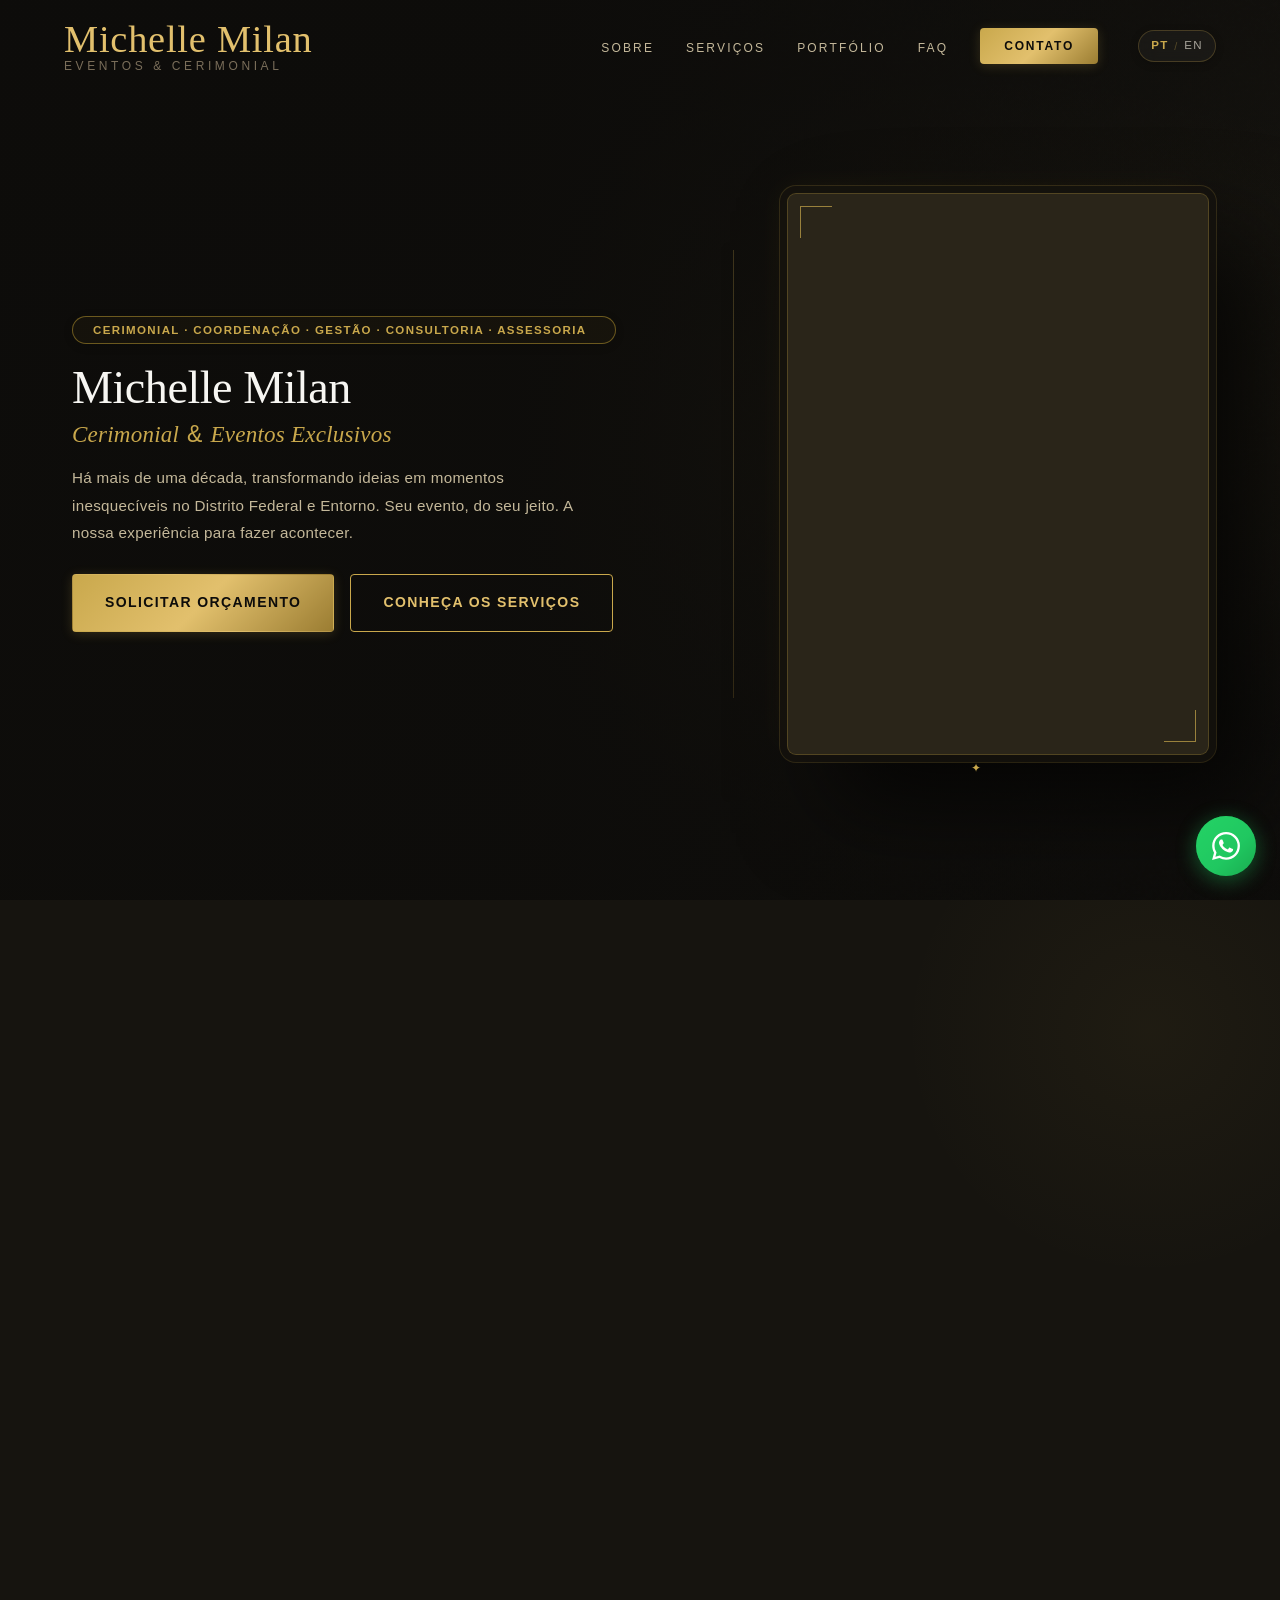
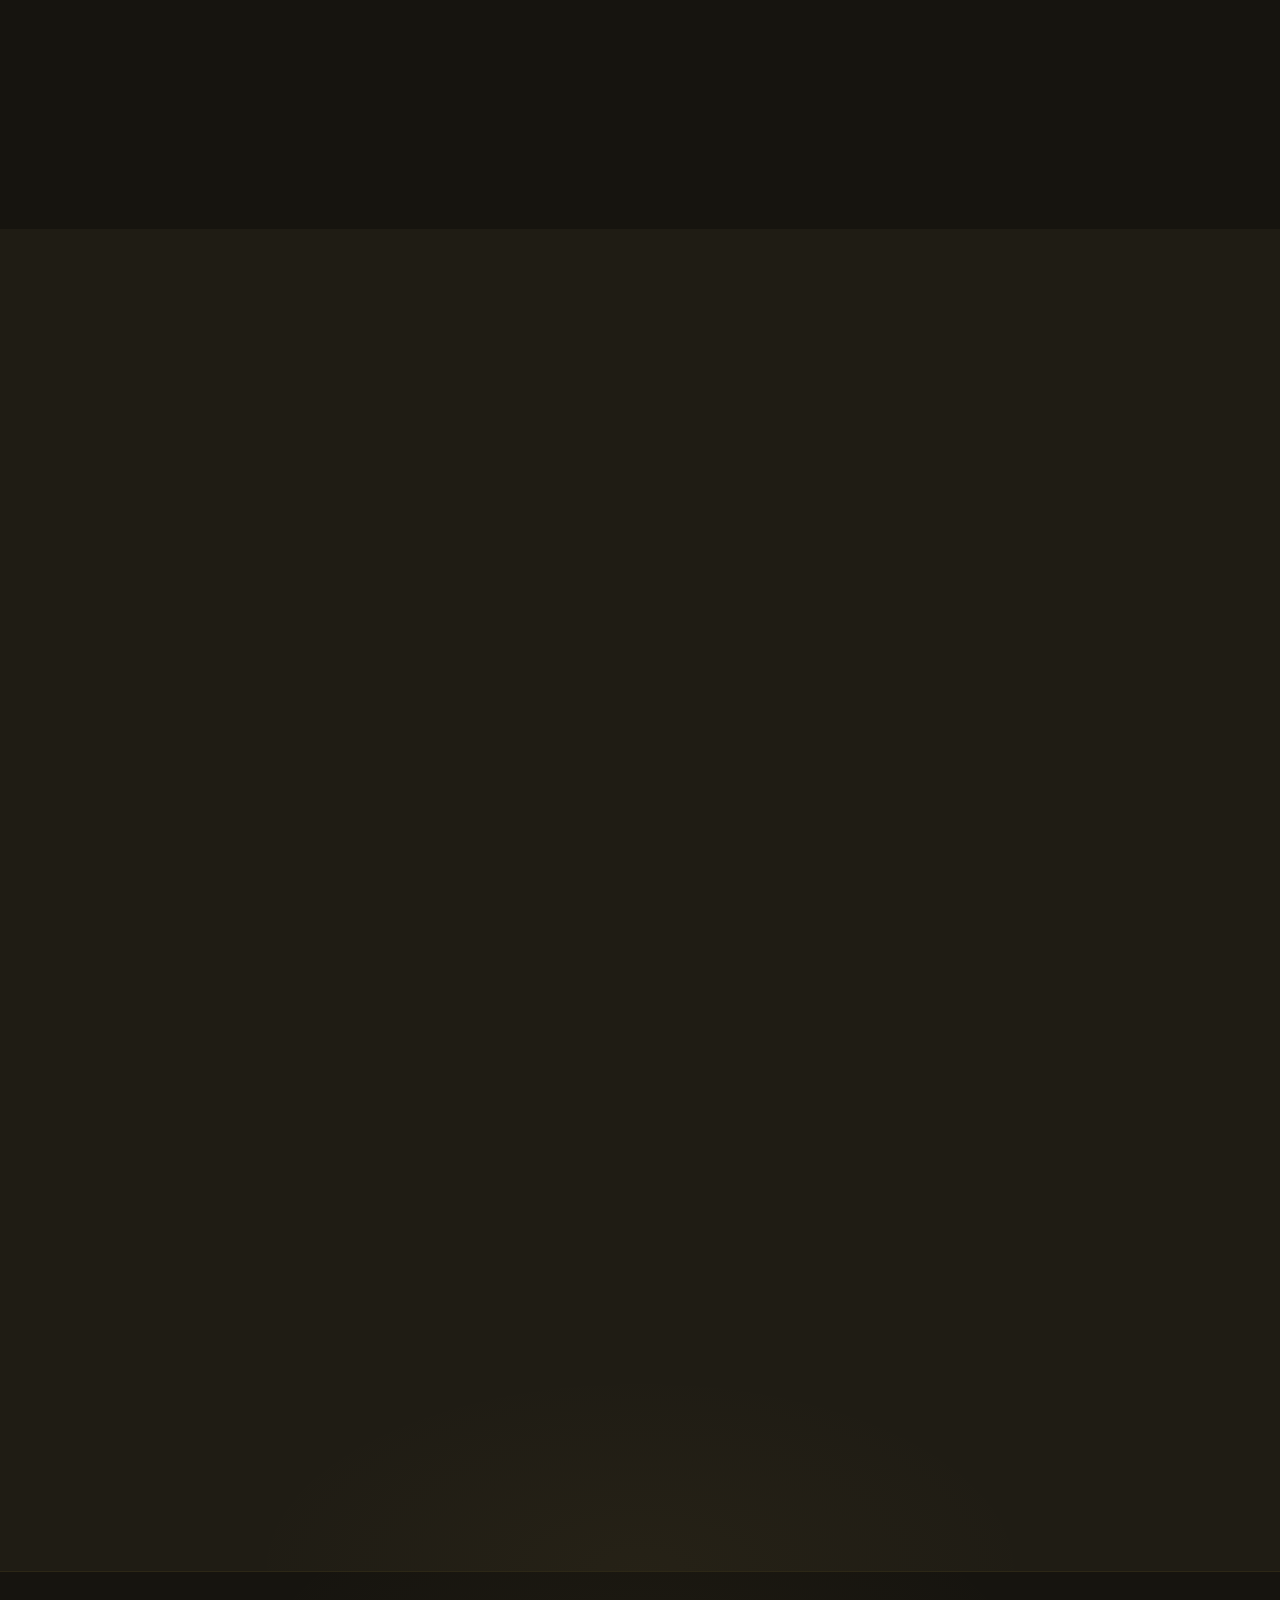
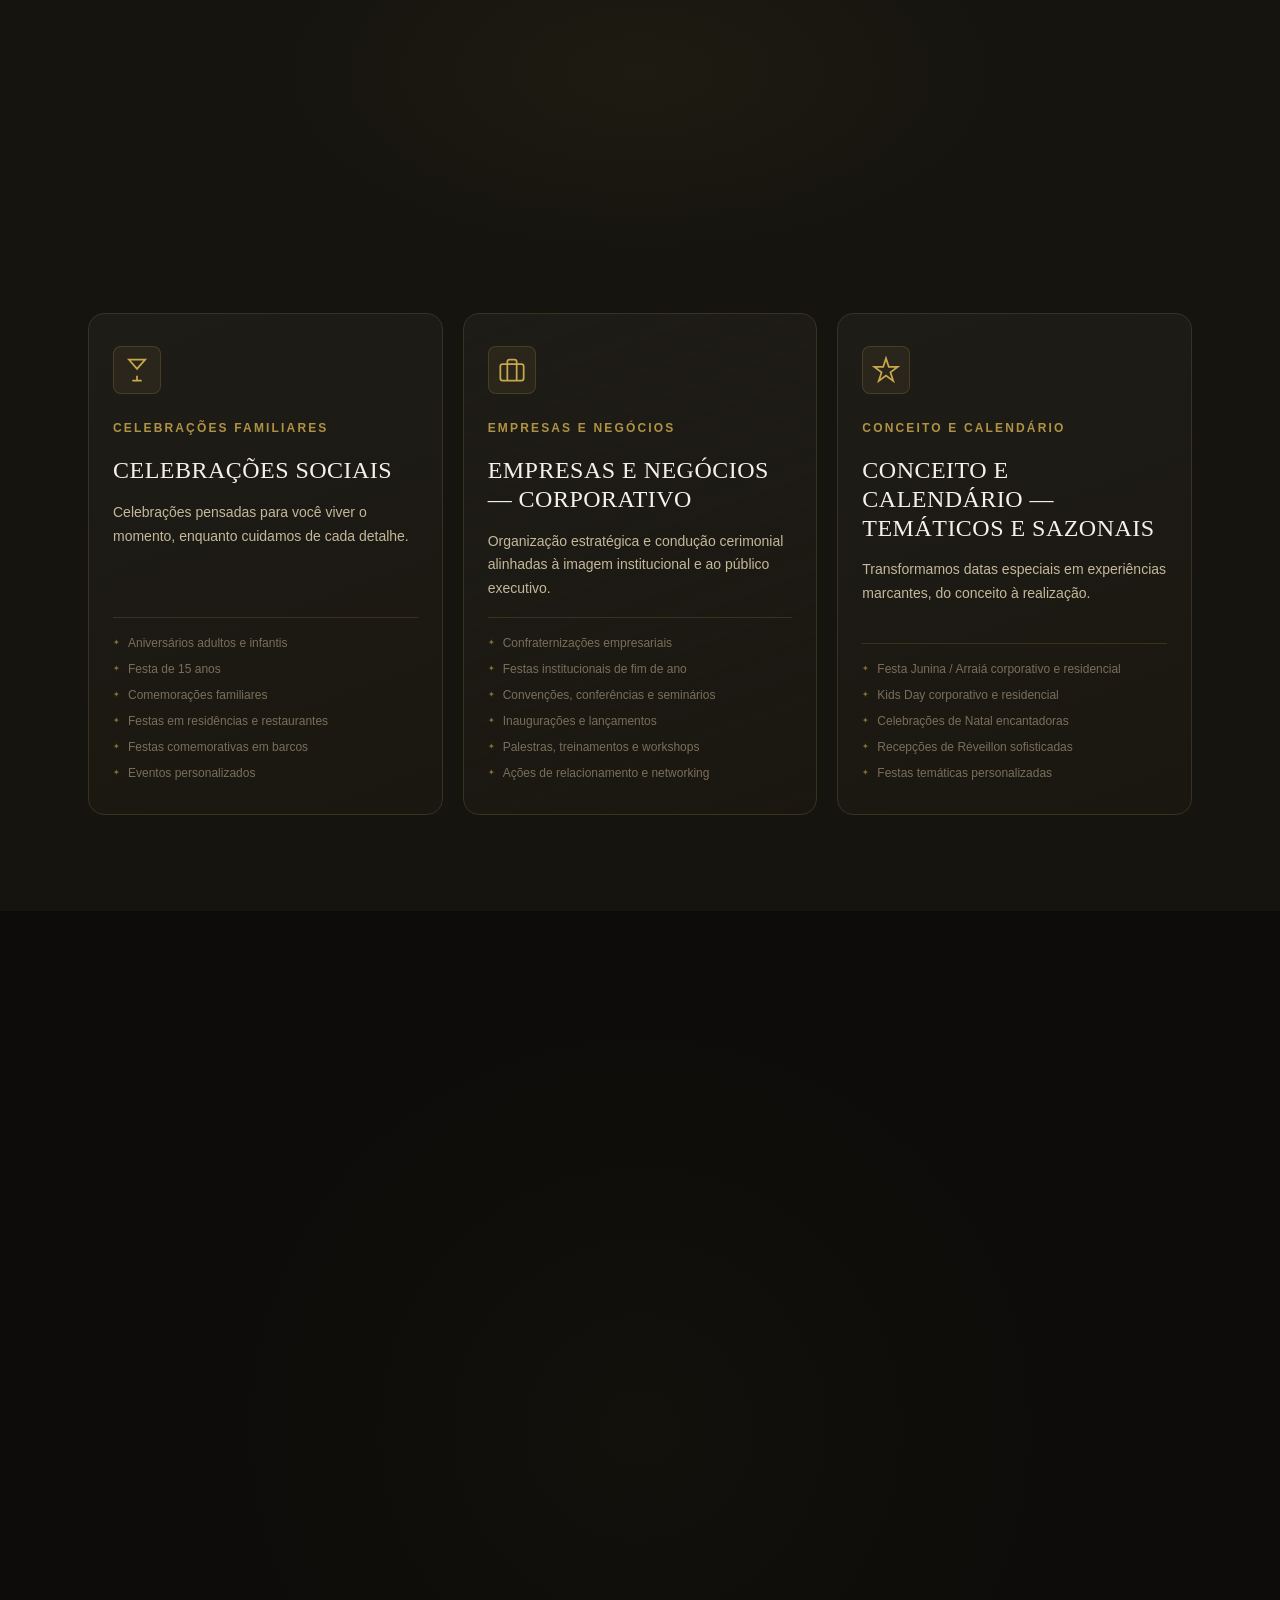
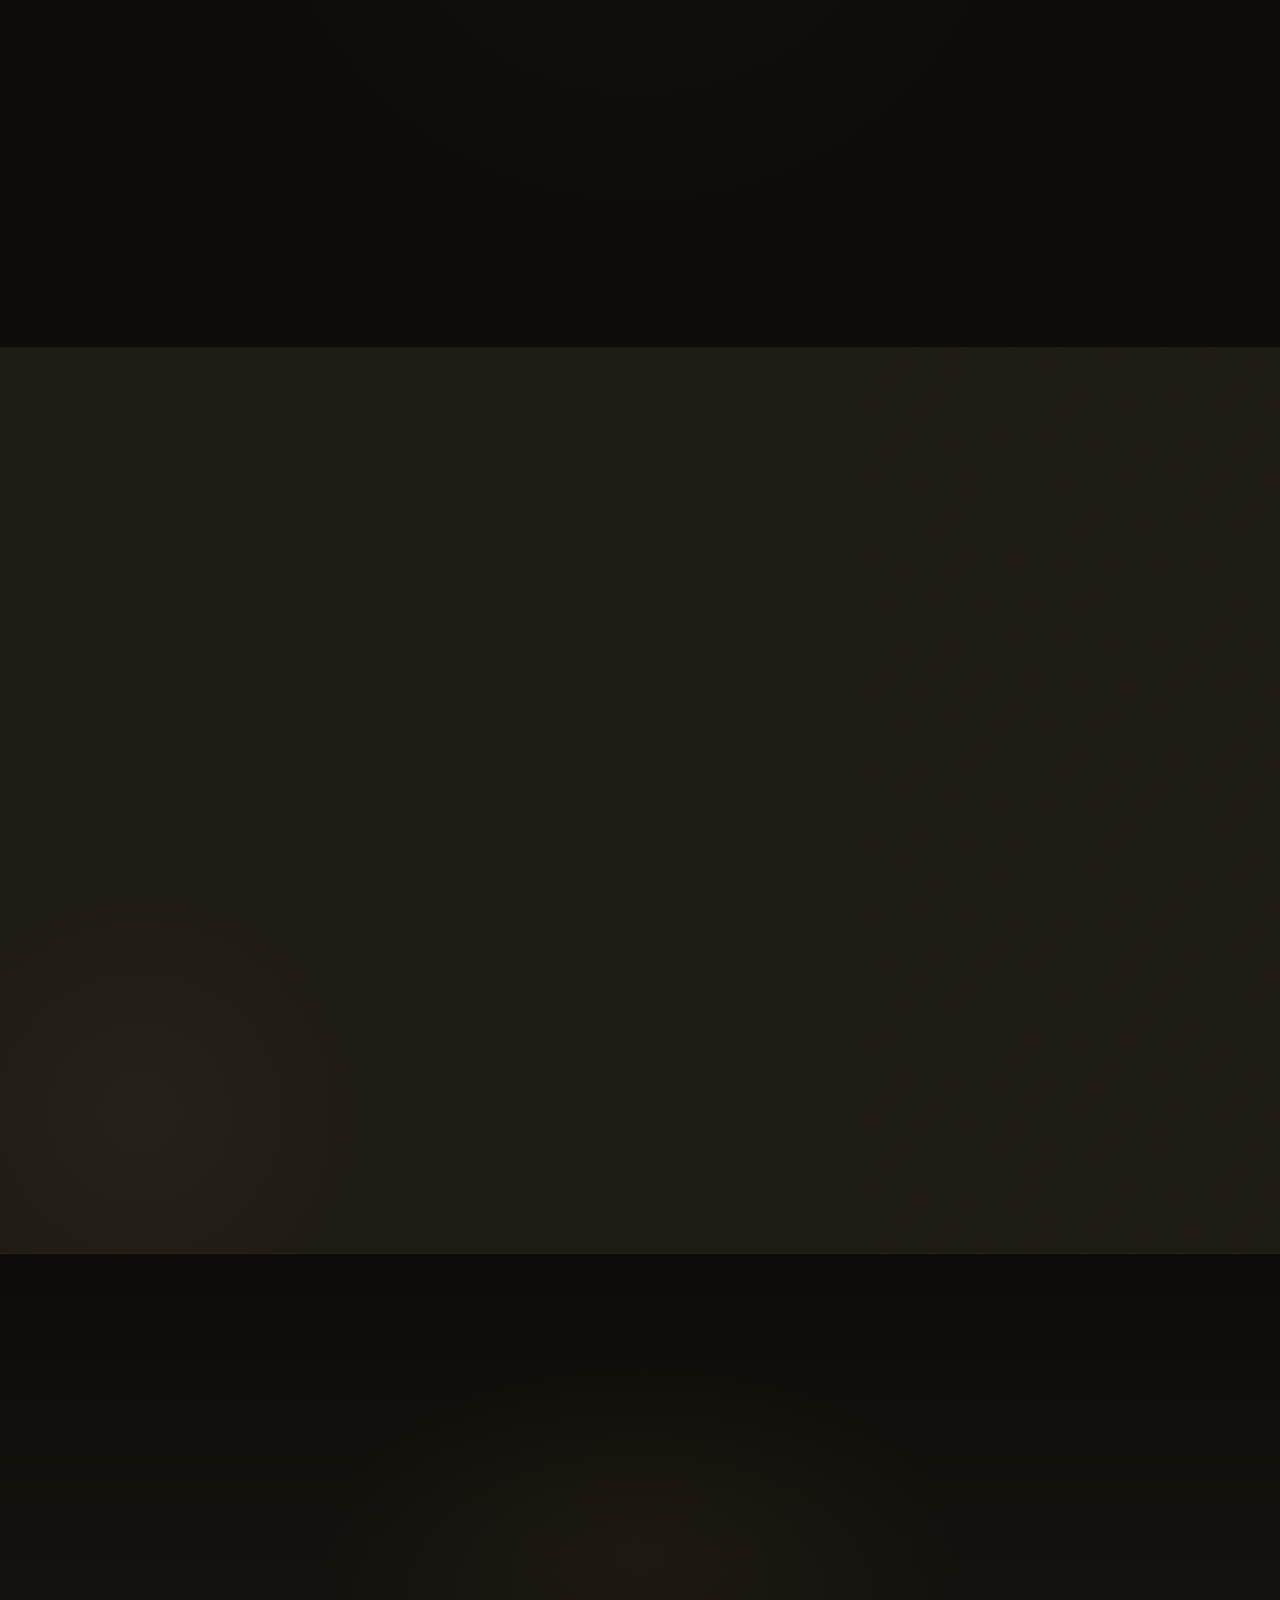
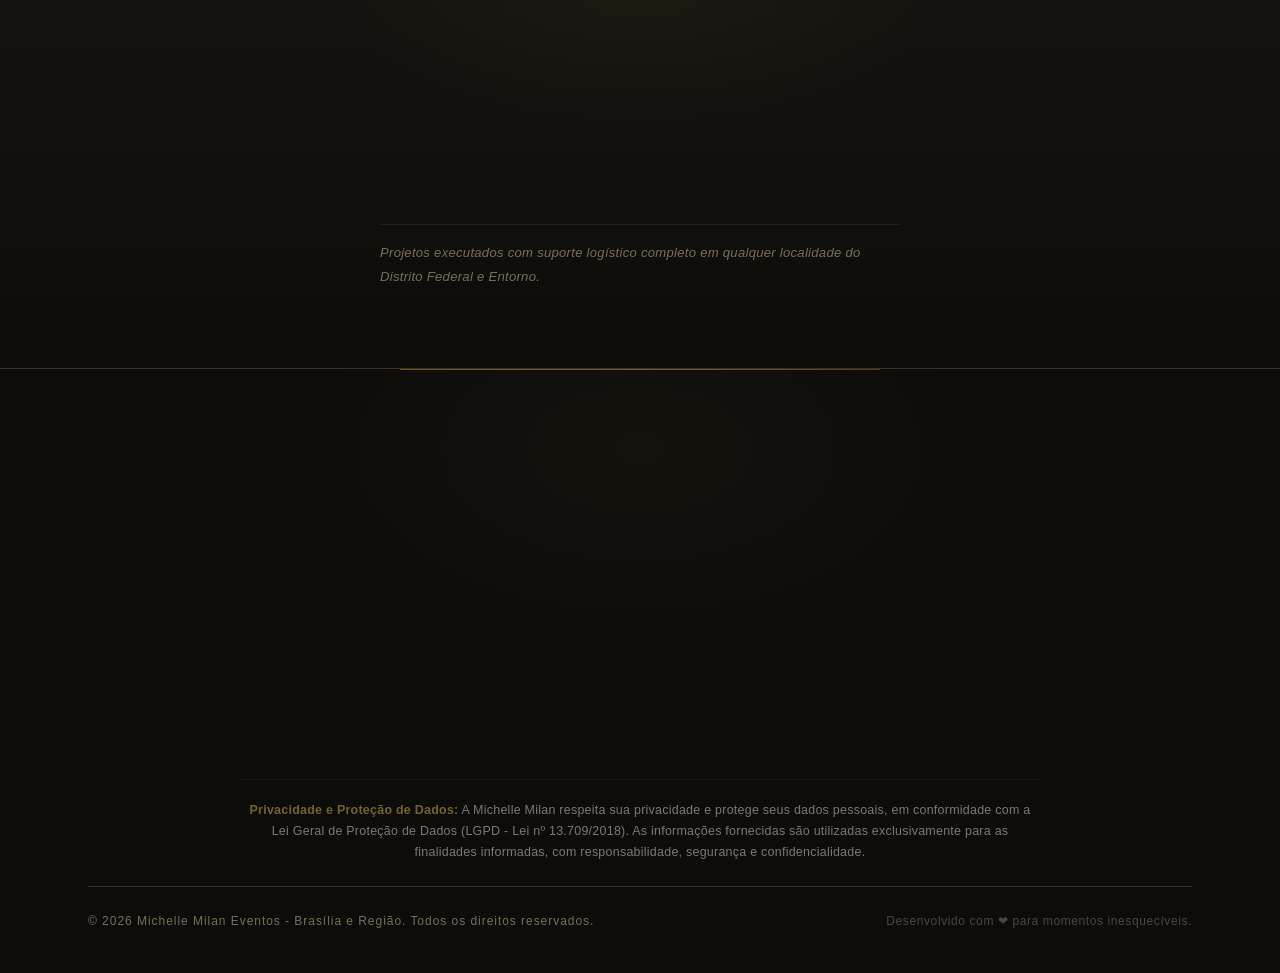
==== commit 96b4ccf5: "style(layout): padronizar pills douradas com borda, corrigir espacamento de gestao-consultoria e uni" ====
--- a/index.html
+++ b/index.html
@@ -261,7 +261,7 @@
   <!-- ============================================================
        CSS UNIFICADO — Bundle Otimizado (Zero Bloqueio em Cascata)
   ============================================================ -->
-  <link rel="stylesheet" href="css/bundle.min.css?v=20260929b" />
+  <link rel="stylesheet" href="css/bundle.min.css?v=20260929c" />
 </head>
 
 <body>
@@ -326,7 +326,7 @@
 
       <div class="hero-container container hero-grid">
         <div class="hero-content">
-          <span class="hero-subtitle">Cerimonial · Coordenação · Gestão<span class="hero-sep-desktop"> · </span><br class="hero-br-mobile" />Consultoria · Assessoria</span>
+          <span class="hero-subtitle section-tag">CERIMONIAL · COORDENAÇÃO · GESTÃO · CONSULTORIA · ASSESSORIA</span>
           <h1 class="hero-title" id="hero-title">
             Michelle Milan
             <span class="hero-title-sub">Cerimonial <span class="amp-clean">&amp;</span> Eventos Exclusivos</span>
@@ -378,7 +378,7 @@
           </div>
 
           <div class="about-content">
-            <p class="section-eyebrow">Sobre a Michelle</p>
+            <p class="section-eyebrow section-tag">SOBRE A MICHELLE</p>
             <h2 id="sobre-titulo" class="section-title">
               HERANÇA E DEDICAÇÃO<br />
               <span class="section-title-sub">Há mais de uma década criando celebrações inesquecíveis</span>
@@ -421,7 +421,7 @@
       <div class="container">
 
         <div class="section-header">
-          <p class="section-eyebrow">SOLUÇÕES</p>
+          <p class="section-eyebrow section-tag">SOLUÇÕES</p>
           <h2 id="servicos-titulo" class="section-title">
             NOSSOS SERVIÇOS
           </h2>
@@ -583,7 +583,7 @@
       <div class="container">
 
         <div class="section-header text-center">
-          <p class="section-eyebrow">SOLUÇÕES PARA O SEU EVENTO</p>
+          <p class="section-eyebrow section-tag">SOLUÇÕES PARA O SEU EVENTO</p>
           <h2 id="atuacao-titulo" class="section-title">
             Planejamento, cuidado e excelência em cada detalhe.
           </h2>
@@ -672,7 +672,7 @@
     <section id="portfolio" class="section-gallery" aria-labelledby="portfolio-titulo">
       <div class="container">
         <div class="section-header">
-          <p class="section-eyebrow">Portfólio</p>
+          <p class="section-eyebrow section-tag">PORTFÓLIO</p>
           <h2 id="portfolio-titulo" class="section-title">
             Comemorações e Encontros<br /><em>Realizados em Brasília</em>
           </h2>
@@ -758,7 +758,7 @@
       <div class="container">
 
         <div class="section-header">
-          <p class="section-eyebrow">ANTES DE CONTRATAR</p>
+          <p class="section-eyebrow section-tag">ANTES DE CONTRATAR</p>
           <h2 id="faq-titulo" class="section-title">
             Tudo o que você precisa saber
           </h2>
@@ -846,7 +846,7 @@
   <section class="section coverage-section" id="cobertura" aria-label="Atendimento em todo o Distrito Federal e Entorno">
     <div class="container">
       <div class="section-header text-center">
-        <p class="section-eyebrow coverage-eyebrow">PRESENÇA E ATUAÇÃO</p>
+        <p class="section-eyebrow section-tag">PRESENÇA E ATUAÇÃO</p>
         <h2 class="section-title">Atendimento em todo o <span class="highlight">Distrito Federal e Entorno</span></h2>
         <div class="gold-divider" aria-hidden="true"></div>
         <p class="section-subtitle coverage-subtitle">
--- a/css/bundle.min.css
+++ b/css/bundle.min.css
@@ -1 +1 @@
-:root{--color-dark-deep:#0d0c0a;--color-dark:#16140f;--color-dark-mid:#1f1c14;--color-dark-soft:#2a2519;--color-dark-border:#38321f;--color-gold:#c9a84c;--color-gold-light:#e2c06d;--color-gold-dark:#9b7d32;--color-gold-pale:#f0dfa0;--color-nude:#d4b896;--color-nude-light:#e8d5bf;--color-nude-dark:#a8886a;--color-text-primary:#f5f0e8;--color-text-secondary:#c4b89a;--color-text-muted:#7a6e5a;--color-text-inverse:#0d0c0a;--color-surface-1:#1a1710;--color-surface-2:#222018;--color-overlay:rgba(13, 12, 10, 0.72);--gradient-gold:linear-gradient(135deg, #c9a84c 0%, #e2c06d 50%, #9b7d32 100%);--gradient-dark:linear-gradient(180deg, #0d0c0a 0%, #16140f 100%);--gradient-hero:linear-gradient(135deg, #0d0c0a 0%, #1f1c14 60%, #0d0c0a 100%);--gradient-overlay:linear-gradient(to right, rgba(13,12,10,0.96) 40%, rgba(13,12,10,0.4) 100%);--font-serif:'Cormorant Garamond',Georgia,'Times New Roman',serif;--font-heading:'Cormorant Garamond',Georgia,'Times New Roman',serif;--font-sans:'Montserrat','Helvetica Neue',Arial,sans-serif;--font-script:'Great Vibes',cursive;--fs-xs:0.75rem;--fs-sm:0.875rem;--fs-base:1rem;--fs-md:1.125rem;--fs-lg:1.25rem;--fs-xl:1.5rem;--fs-2xl:2rem;--fs-3xl:2.5rem;--fs-4xl:3rem;--fs-5xl:3.75rem;--fs-6xl:4.5rem;--fw-light:300;--fw-regular:400;--fw-medium:500;--fw-semibold:600;--space-1:0.25rem;--space-2:0.5rem;--space-3:0.75rem;--space-4:1rem;--space-5:1.25rem;--space-6:1.5rem;--space-8:2rem;--space-10:2.5rem;--space-12:3rem;--space-16:4rem;--space-20:5rem;--space-24:6rem;--space-32:8rem;--radius-sm:4px;--radius-md:8px;--radius-lg:16px;--radius-xl:24px;--radius-full:9999px;--shadow-gold-sm:0 2px 12px rgba(201, 168, 76, 0.20);--shadow-gold-md:0 4px 24px rgba(201, 168, 76, 0.30);--shadow-gold-lg:0 8px 48px rgba(201, 168, 76, 0.25);--shadow-dark-sm:0 4px 16px rgba(0, 0, 0, 0.40);--shadow-dark-lg:0 16px 64px rgba(0, 0, 0, 0.60);--transition-fast:150ms ease;--transition-base:300ms ease;--transition-slow:500ms ease;--transition-luxury:600ms cubic-bezier(0.25, 0.46, 0.45, 0.94);--container-max:1200px;--container-pad:var(--space-6);--header-height:80px;--z-base:0;--z-card:10;--z-header:100;--z-modal:200;--z-float:300;--z-overlay:400;--z-backdrop:1040;--z-drawer:1050}*,::after,::before{box-sizing:border-box;margin:0;padding:0}html{scroll-behavior:smooth;font-size:16px;-webkit-text-size-adjust:100%}body{background-color:var(--color-dark);color:var(--color-text-primary);font-family:var(--font-sans);font-weight:var(--fw-regular);font-size:var(--fs-base);line-height:1.7;-webkit-font-smoothing:antialiased;-moz-osx-font-smoothing:grayscale;overflow-x:hidden}img,video{max-width:100%;height:auto;display:block}a{color:inherit;text-decoration:none;transition:color var(--transition-base)}button{cursor:pointer;border:none;background:0 0;font:inherit;color:inherit}ol,ul{list-style:none}p{line-height:1.8}strong{font-weight:var(--fw-semibold);color:var(--color-gold-light)}em{font-style:italic;color:var(--color-gold)}hr{border:none;border-top:1px solid var(--color-dark-border);margin:var(--space-8) 0}h1,h2,h3,h4,h5,h6{font-family:var(--font-serif);font-weight:var(--fw-light);line-height:1.2;color:var(--color-text-primary);letter-spacing:.02em}h1{font-size:var(--fs-3xl)}h2{font-size:var(--fs-2xl)}h3{font-size:var(--fs-xl)}h4{font-size:var(--fs-lg)}h5{font-size:var(--fs-md)}h6{font-size:var(--fs-base)}@media (min-width:768px){h1{font-size:var(--fs-4xl)}h2{font-size:var(--fs-3xl)}h3{font-size:var(--fs-2xl)}}@media (min-width:1024px){h1{font-size:var(--fs-5xl)}h2{font-size:var(--fs-4xl)}h3{font-size:var(--fs-2xl)}}.section-eyebrow{font-family:var(--font-sans);font-size:var(--fs-xs);font-weight:var(--fw-semibold);letter-spacing:.25em;text-transform:uppercase;color:var(--color-gold);display:block;margin-bottom:var(--space-3)}.section-title{font-family:var(--font-serif);font-weight:var(--fw-light);color:var(--color-text-primary);line-height:1.1}.section-title em{font-style:italic;color:var(--color-gold)}.section-subtitle{font-family:var(--font-sans);font-size:var(--fs-md);font-weight:var(--fw-light);color:var(--color-text-secondary);line-height:1.7;max-width:540px;margin:0 auto}.section-header{text-align:center;margin-bottom:var(--space-16)}.section-header .section-title{margin-bottom:var(--space-4)}.section-header .section-subtitle{margin-top:var(--space-5)}.container{width:100%;max-width:var(--container-max);margin-inline:auto;padding-inline:var(--container-pad)}@media (min-width:768px){.container{padding-inline:var(--space-8)}}@media (min-width:1024px){.container{padding-inline:var(--space-12)}}.section-padding{padding-block:var(--space-20)}@media (min-width:1024px){.section-padding{padding-block:var(--space-32)}}.desktop-only{display:none}@media (min-width:768px){.desktop-only{display:inline}}.btn{display:inline-flex;align-items:center;justify-content:center;gap:var(--space-2);font-family:var(--font-sans);font-size:var(--fs-sm);font-weight:var(--fw-semibold);letter-spacing:.12em;text-transform:uppercase;text-decoration:none;padding:var(--space-4) var(--space-8);border-radius:var(--radius-sm);cursor:pointer;transition:background-color var(--transition-luxury),color var(--transition-luxury),border-color var(--transition-luxury),box-shadow var(--transition-luxury),transform var(--transition-base);position:relative;overflow:hidden;white-space:nowrap}.btn-primary{background:var(--gradient-gold);color:var(--color-text-inverse);border:1px solid transparent;box-shadow:var(--shadow-gold-sm)}.btn-primary:focus-visible,.btn-primary:hover{background:linear-gradient(135deg,#e2c06d 0,#c9a84c 50%,#b8922e 100%);box-shadow:var(--shadow-gold-md);transform:translateY(-2px)}.btn-primary:active{transform:translateY(0);box-shadow:var(--shadow-gold-sm)}.btn-secondary{background:0 0;color:var(--color-gold-light);border:1px solid var(--color-gold)}.btn-secondary:focus-visible,.btn-secondary:hover{background:rgba(201,168,76,.1);color:var(--color-gold-pale);border-color:var(--color-gold-light);transform:translateY(-2px)}.btn-secondary:active{transform:translateY(0)}.gold-divider{width:60px;height:1px;background:var(--gradient-gold);margin:var(--space-5) auto}.gold-divider--left{margin-left:0}@keyframes fadeInUp{from{opacity:0;transform:translateY(32px)}to{opacity:1;transform:translateY(0)}}@keyframes fadeIn{from{opacity:0}to{opacity:1}}@keyframes lineGrow{from{transform:scaleX(0)}to{transform:scaleX(1)}}@keyframes pulse-ring{0%{transform:scale(1);box-shadow:0 0 0 0 rgba(201,168,76,.5)}70%{transform:scale(1.03);box-shadow:0 0 0 14px rgba(201,168,76,0)}100%{transform:scale(1);box-shadow:0 0 0 0 rgba(201,168,76,0)}}@keyframes shimmer{0%{left:-100%}100%{left:200%}}.reveal{opacity:0;transform:translateY(32px);transition:opacity .7s cubic-bezier(.25, .46, .45, .94),transform .7s cubic-bezier(.25, .46, .45, .94)}.reveal.visible{opacity:1;transform:translateY(0)}.reveal-delay-1{transition-delay:0.1s}.reveal-delay-2{transition-delay:0.2s}.reveal-delay-3{transition-delay:0.3s}.reveal-delay-4{transition-delay:0.4s}:focus-visible{outline:2px solid var(--color-gold);outline-offset:4px;border-radius:var(--radius-sm)}@media (prefers-reduced-motion:reduce){*,::after,::before{animation-duration:0s!important;animation-iteration-count:1!important;transition-duration:0s!important;scroll-behavior:auto!important}.reveal{opacity:1;transform:none}}.skip-link{position:absolute;top:-100%;left:var(--space-4);z-index:var(--z-overlay);background:var(--color-gold);color:var(--color-text-inverse);padding:var(--space-2) var(--space-4);font-size:var(--fs-sm);font-weight:var(--fw-semibold);border-radius:var(--radius-sm);transition:top var(--transition-fast)}.skip-link:focus{top:var(--space-4)}::-webkit-scrollbar{width:6px}::-webkit-scrollbar-track{background:var(--color-dark-deep)}::-webkit-scrollbar-thumb{background:var(--color-gold-dark);border-radius:var(--radius-full)}::-webkit-scrollbar-thumb:hover{background:var(--color-gold)}::selection{background:rgba(201,168,76,.25);color:var(--color-gold-pale)}.site-header{position:fixed;top:0;left:0;right:0;z-index:100;width:100%;background:0 0;transition:padding var(--transition-slow)}.site-header.menu-open,.site-header:has(.nav-menu.is-open){z-index:1050}.site-header::after{content:'';position:absolute;inset:0;z-index:-1;background:0 0;backdrop-filter:blur(0px);-webkit-backdrop-filter:blur(0px);transition:background-color var(--transition-slow),backdrop-filter var(--transition-slow),box-shadow var(--transition-slow)}.site-header::before{content:'';position:absolute;top:0;left:0;right:0;height:1px;background:var(--gradient-gold);opacity:0;transition:opacity var(--transition-slow);z-index:1}.site-header.scrolled::after{background:rgba(18,16,14,.85);backdrop-filter:blur(10px);-webkit-backdrop-filter:blur(10px);box-shadow:0 1px 0 rgba(201,168,76,.15),var(--shadow-dark-sm)}.site-header.scrolled::before{opacity:1}.nav-container{display:flex;align-items:center;justify-content:space-between;max-width:var(--container-max);margin-inline:auto;padding:var(--space-5) var(--space-6);gap:var(--space-8);transition:padding var(--transition-slow)}.site-header.scrolled .nav-container{padding-block:var(--space-4)}@media (min-width:768px){.nav-container{padding-inline:var(--space-8)}}@media (min-width:1024px){.nav-container{padding-inline:var(--space-12)}}.nav-logo{display:flex;flex-direction:column;align-items:flex-start;text-decoration:none;cursor:pointer;flex-shrink:0;transition:opacity var(--transition-base);line-height:1}.nav-logo:hover{opacity:.85}.logo-script{font-family:var(--font-script);font-size:2rem;color:var(--color-gold-light);line-height:1;letter-spacing:.02em;transition:color var(--transition-base);display:block}@media (min-width:768px){.logo-script{font-size:2.4rem}}.logo-subtitle{font-family:var(--font-sans);font-size:var(--fs-xs);font-weight:var(--fw-light);letter-spacing:.3em;text-transform:uppercase;color:var(--color-text-muted);margin-top:2px;display:block;transition:color var(--transition-base)}.nav-logo:hover .logo-subtitle{color:var(--color-text-secondary)}.nav-menu{display:none;align-items:center;gap:var(--space-8);list-style:none;margin:0;padding:0}@media (min-width:1024px){.nav-menu{display:flex;position:relative}}.nav-link{font-family:var(--font-sans);font-size:var(--fs-xs);font-weight:var(--fw-medium);letter-spacing:.18em;text-transform:uppercase;color:var(--color-text-secondary);text-decoration:none;position:relative;padding-bottom:var(--space-1);transition:color var(--transition-base)}.nav-link::after{content:'';position:absolute;bottom:-4px;left:0;width:100%;height:1px;background:var(--gradient-gold);transform:scaleX(0);transform-origin:right;transition:transform .4s cubic-bezier(.25, .46, .45, .94)}.nav-link:focus-visible,.nav-link:hover{color:var(--color-gold-light)}.nav-link:focus-visible::after,.nav-link:hover::after{transform:scaleX(1);transform-origin:left}.nav-link.active{color:var(--color-gold)}.nav-link.active::after{transform:scaleX(1);transform-origin:left;background:var(--gradient-gold)}.nav-cta{display:inline-flex;align-items:center;justify-content:center;font-family:var(--font-sans);font-size:var(--fs-xs);font-weight:var(--fw-semibold);letter-spacing:.15em;text-transform:uppercase;color:var(--color-text-inverse);text-decoration:none;background:var(--gradient-gold);padding:var(--space-2) var(--space-6);border-radius:var(--radius-sm);box-shadow:var(--shadow-gold-sm);white-space:nowrap;transition:box-shadow var(--transition-base),transform var(--transition-base),filter var(--transition-base);position:relative;overflow:hidden}.nav-cta::before{content:'';position:absolute;top:0;left:-100%;width:60%;height:100%;background:linear-gradient(120deg,transparent 0,rgba(255,255,255,.18) 50%,transparent 100%);transition:left var(--transition-luxury)}.nav-cta:focus-visible,.nav-cta:hover{box-shadow:var(--shadow-gold-md);transform:translateY(-1px);filter:brightness(1.08)}.nav-cta:focus-visible::before,.nav-cta:hover::before{left:150%}.nav-cta:active{transform:translateY(0)}.nav-hamburger{display:flex;flex-direction:column;justify-content:space-between;align-items:flex-end;width:48px;height:48px;padding:15px 10px;margin-right:-10px;cursor:pointer;background:0 0;border:none;position:relative;z-index:1060;flex-shrink:0;-webkit-tap-highlight-color:transparent}@media (min-width:1024px){.nav-hamburger{display:none}}.hamburger-line{display:block;width:100%;height:1px;background:var(--color-gold-light);border-radius:var(--radius-full);transform-origin:center;transition:transform var(--transition-base),opacity var(--transition-base),width var(--transition-base),background-color var(--transition-base)}.hamburger-line:nth-child(2){width:70%}.nav-hamburger[aria-expanded=true]{position:relative;z-index:1060}.nav-hamburger[aria-expanded=true] .hamburger-line:first-child{transform:translateY(8.5px) rotate(45deg)}.nav-hamburger[aria-expanded=true] .hamburger-line:nth-child(2){opacity:0;transform:translateX(8px)}.nav-hamburger[aria-expanded=true] .hamburger-line:nth-child(3){transform:translateY(-8.5px) rotate(-45deg);width:100%}@media (max-width:1023px){.nav-menu{display:flex;flex-direction:column;align-items:flex-start;gap:0;position:fixed;top:0;right:0;left:0;width:100%!important;max-width:100%!important;height:100dvh;padding:calc(var(--header-height,80px) + .75rem) var(--space-6) var(--space-8);background:#0d0b09!important;border-left:none;box-shadow:none;background-image:linear-gradient(to bottom,rgba(201,168,76,.08) 0,transparent 30%);transform:translateX(100%);z-index:1050;visibility:hidden;opacity:0;transition:transform var(--transition-luxury),opacity var(--transition-luxury),visibility var(--transition-luxury);overflow-y:auto;overscroll-behavior:contain}.nav-menu.is-open{transform:translateX(0);visibility:visible;opacity:1;z-index:1050}.nav-menu li{width:100%;border-bottom:1px solid var(--color-dark-border)}.nav-menu li:last-child{border-bottom:none;margin-top:var(--space-4,1rem);padding-top:var(--space-4,1rem);border-top:1px solid var(--color-dark-border)}.nav-link{display:block;width:100%;font-size:var(--fs-sm);letter-spacing:.18em;padding:.85rem 0;color:var(--color-text-secondary)}.nav-link::after{display:none}.nav-link.active,.nav-link:hover{color:var(--color-gold-light);padding-left:var(--space-3)}.nav-item-cta,.nav-menu li:has(.nav-cta){border-bottom:none;margin-top:1.25rem;padding-top:.25rem}.nav-cta{display:flex;align-items:center;justify-content:center;width:100%;text-align:center;padding:.85rem var(--space-6);font-size:var(--fs-xs);letter-spacing:.15em}.nav-backdrop{display:none;position:fixed;inset:0;background:rgba(0,0,0,.65);z-index:1040;backdrop-filter:blur(2px);-webkit-backdrop-filter:blur(2px);opacity:0;transition:opacity var(--transition-base)}.nav-backdrop.is-visible{display:block;opacity:1;z-index:1040}}@media (max-width:1023px){.nav-menu::after{content:'MM';position:absolute;bottom:var(--space-8);right:var(--space-8);font-family:var(--font-script);font-size:6rem;color:rgba(201,168,76,.04);pointer-events:none;line-height:1;user-select:none}}.nav-item-lang{display:flex;align-items:center}.lang-switcher{display:inline-flex;align-items:center;gap:.35rem;background:rgba(255,255,255,.04);border:1px solid rgba(201,168,76,.25);border-radius:var(--radius-full,9999px);padding:.35rem .75rem;margin-left:.5rem;font-family:var(--font-sans, "Montserrat", sans-serif);font-size:.72rem;letter-spacing:.12em;font-weight:500;backdrop-filter:blur(8px);-webkit-backdrop-filter:blur(8px);box-shadow:0 2px 8px rgba(0,0,0,.2);transition:border-color var(--transition-base),box-shadow var(--transition-base)}.lang-switcher:hover{border-color:rgba(201,168,76,.5);box-shadow:0 4px 16px rgba(201,168,76,.15)}.lang-btn{color:#a8a59b;text-decoration:none;transition:color .3s ease,text-shadow .3s ease;cursor:pointer;line-height:1}a.lang-btn:hover{color:#fff;text-shadow:0 0 8px rgba(201,168,76,.6)}.lang-btn.active{color:var(--color-gold,#c9a84c);font-weight:700;cursor:default}.lang-divider{color:rgba(201,168,76,.35);font-size:.68rem;user-select:none}@media (max-width:1023px){.nav-item-lang{width:100%;display:flex;justify-content:center;align-items:center;margin-top:1.25rem;padding-top:1.25rem;margin-bottom:2rem;border-top:1px solid var(--color-dark-border,rgba(201,168,76,.15));border-bottom:none}.nav-item-lang .lang-switcher{margin:0 auto;display:inline-flex;justify-content:center;align-items:center;padding:.45rem 1.2rem;font-size:.8rem}}.hero,.section-hero{position:relative;min-height:100dvh;display:flex;align-items:center;justify-content:center;overflow:hidden;background-color:var(--color-dark-deep);width:100%}.hero::before,.section-hero::before{content:'';position:absolute;inset:0;background:radial-gradient(ellipse 80% 60% at 75% 50%,rgba(201,168,76,.06) 0,transparent 70%),radial-gradient(ellipse 60% 80% at 10% 80%,rgba(212,184,150,.04) 0,transparent 60%),linear-gradient(160deg,#0d0c0a 0,#16140f 50%,#0d0c0a 100%);z-index:0}.hero::after,.section-hero::after{content:'';position:absolute;inset:0;background-image:url("data:image/svg+xml,%3Csvg viewBox='0 0 256 256' xmlns='http://www.w3.org/2000/svg'%3E%3Cfilter id='noise'%3E%3CfeTurbulence type='fractalNoise' baseFrequency='0.9' numOctaves='4' stitchTiles='stitch'/%3E%3C/filter%3E%3Crect width='100%25' height='100%25' filter='url(%23noise)' opacity='0.035'/%3E%3C/svg%3E");opacity:.4;z-index:1;pointer-events:none}.hero-overlay{position:absolute;inset:0;background:linear-gradient(to bottom,rgba(13,12,10,.2) 0,rgba(13,12,10,.6) 70%,rgba(13,12,10,.95) 100%);z-index:2;pointer-events:none}.hero .container,.hero-container,.hero-grid{width:100%;position:relative;z-index:3}.hero-content{position:relative;z-index:3;width:100%}.hero-eyebrow,.hero-subtitle{font-family:var(--font-sans);font-size:clamp(.62rem, 2.2vw, .72rem);font-weight:var(--fw-semibold,600);letter-spacing:.12em;text-transform:uppercase;color:var(--color-gold,#c9a84c);margin-bottom:.5rem;opacity:0;animation:heroFadeUp .9s cubic-bezier(.25,.46,.45,.94) .2s forwards}.hero-br-mobile{display:block}.hero-sep-desktop{display:none}@media (max-width:1023px){.hero-eyebrow,.hero-subtitle{display:block;text-align:center;max-width:320px;margin:0 auto .6rem auto;line-height:1.4}.hero-eyebrow::after,.hero-eyebrow::before,.hero-subtitle::after,.hero-subtitle::before{display:none!important}}.hero-title{font-family:var(--font-serif, "Playfair Display", serif);font-size:clamp(1.85rem, 5.2vw, 2.4rem);font-weight:400;line-height:1.15;color:#f7f6f2;margin:.35rem 0 .75rem 0;letter-spacing:-.01em;word-break:normal;opacity:0;animation:heroFadeUp 1s cubic-bezier(.25,.46,.45,.94) .4s forwards}.hero-title em,.hero-title-sub{display:block;font-family:var(--font-serif, "Playfair Display", serif);font-style:italic;color:var(--color-gold,#c9a84c);font-weight:400;font-size:clamp(1.05rem, 2.8vw, 1.65rem);margin-top:.25rem;line-height:1.2;letter-spacing:.01em}.amp-clean,.hero-title-sub .amp-clean{font-family:var(--font-sans, "Montserrat", sans-serif);font-style:normal;font-weight:300;display:inline-block;padding:0 .08em;vertical-align:baseline}.hero-description{font-family:var(--font-sans);font-size:var(--fs-sm);font-weight:var(--fw-light);line-height:1.65;color:var(--color-text-secondary);margin-bottom:1.25rem;letter-spacing:.02em;max-width:440px;opacity:0;animation:heroFadeUp 1s cubic-bezier(.25,.46,.45,.94) .6s forwards}.hero-actions{display:flex;flex-wrap:wrap;gap:.75rem;align-items:center;width:100%;opacity:0;animation:heroFadeUp 1s cubic-bezier(.25,.46,.45,.94) .8s forwards}.hero-actions .btn{padding:.85rem 1.6rem;font-size:.8rem;letter-spacing:.1em}.hero-actions .btn-primary{position:relative;overflow:hidden}.hero-actions .btn-primary::after{content:'';position:absolute;top:0;left:-100%;width:60%;height:100%;background:linear-gradient(120deg,transparent 0,rgba(255,255,255,.22) 50%,transparent 100%);animation:btnShimmer 3.5s ease-in-out 2s infinite}.hero-image-wrapper{position:relative;z-index:3;opacity:0;animation:heroImageIn 1.2s cubic-bezier(.25,.46,.45,.94) .3s forwards}.hero-image-frame{position:relative;border-radius:var(--radius-md);overflow:hidden;flex-shrink:0;box-shadow:0 0 0 1px rgba(201,168,76,.3),0 0 0 5px rgba(13,12,10,.8),0 0 0 6px rgba(201,168,76,.15),var(--shadow-dark-lg);background:var(--color-dark-soft)}.hero-image-frame::after,.hero-image-frame::before{content:'';position:absolute;width:24px;height:24px;z-index:4;opacity:.7}.hero-image-frame::before{top:12px;left:12px;border-top:1px solid var(--color-gold);border-left:1px solid var(--color-gold)}.hero-image-frame::after{bottom:12px;right:12px;border-bottom:1px solid var(--color-gold);border-right:1px solid var(--color-gold)}.hero-image{width:100%;height:100%;object-fit:cover;object-position:center top;display:block;filter:contrast(1.04) brightness(.95);transition:transform var(--transition-luxury),filter var(--transition-luxury)}.hero-image-frame:hover .hero-image{transform:scale(1.03);filter:contrast(1.06) brightness(1)}.hero-image-frame>.hero-image::after{content:'';position:absolute;inset:0;background:linear-gradient(to bottom,transparent 60%,rgba(13,12,10,.4) 100%);pointer-events:none;z-index:1}.hero-image-wrapper::before{content:'';position:absolute;top:10%;left:-16px;width:1px;height:80%;background:var(--gradient-gold);opacity:.25;transform-origin:top;animation:lineGrow 1.5s cubic-bezier(.25,.46,.45,.94) 1s forwards;transform:scaleY(0)}.hero-image-wrapper::after{content:'✦';position:absolute;bottom:-24px;left:50%;transform:translateX(-50%);font-size:var(--fs-xs);color:var(--color-gold);opacity:.5;letter-spacing:.5em;animation:fadeIn 1s ease 1.5s forwards;opacity:0}.hero-scroll-indicator{position:absolute;bottom:var(--space-8);left:50%;transform:translateX(-50%);z-index:4;display:flex;flex-direction:column;align-items:center;gap:var(--space-2);opacity:0;animation:fadeIn 1s ease 1.8s forwards}.scroll-line{display:block;width:1px;height:48px;background:linear-gradient(to bottom,rgba(201,168,76,.8),rgba(201,168,76,0));animation:scrollPulse 2.5s ease-in-out 2s infinite;transform-origin:top}@keyframes heroFadeUp{from{opacity:0;transform:translateY(28px)}to{opacity:1;transform:translateY(0)}}@keyframes heroImageIn{from{opacity:0;transform:scale(.94) translateY(20px)}to{opacity:1;transform:scale(1) translateY(0)}}@keyframes scrollPulse{0%,100%{transform:scaleY(0);opacity:0}30%,70%{transform:scaleY(1);opacity:1}}@keyframes btnShimmer{0%{left:-100%}100%{left:200%}}@media (max-width:1023px){.hero,.section-hero{height:100svh!important;min-height:100svh!important;max-height:100svh!important;overflow:hidden!important;display:flex!important;flex-direction:column!important;justify-content:space-between!important;align-items:center!important;padding-top:calc(var(--header-height,80px) + .5rem)!important;padding-bottom:2rem!important;padding-left:1.5rem!important;padding-right:1.5rem!important;box-sizing:border-box!important}.hero .container,.hero-container,.hero-grid{display:flex!important;flex-direction:column!important;align-items:center!important;justify-content:center!important;text-align:center!important;width:100%!important;max-width:480px!important;margin:auto!important;padding:0!important;min-height:auto!important;gap:0!important}.hero-image-wrapper{order:1!important;display:flex!important;justify-content:center!important;align-items:center!important;margin:0 auto!important;margin-bottom:clamp(1.2rem,3vh,1.8rem)!important;width:100%!important}.hero-image-frame{width:min(165px,40vw)!important;max-width:175px!important;aspect-ratio:3/4!important;margin:0 auto!important}.hero-content{display:flex!important;flex-direction:column!important;align-items:center!important;text-align:center!important;margin:0 auto!important;order:2!important;width:100%!important;max-width:380px!important}.hero-eyebrow,.hero-subtitle{display:block!important;justify-content:center;text-align:center;font-size:clamp(.62rem, 2.2vw, .7rem)!important;letter-spacing:.12em!important;line-height:1.4!important;margin-bottom:clamp(.6rem,1.5vh,.9rem)!important;opacity:.9!important}.hero-eyebrow::after,.hero-eyebrow::before,.hero-subtitle::after,.hero-subtitle::before{display:none!important}.hero-title{font-size:clamp(1.5rem, 5.2vw, 1.85rem)!important;line-height:1.25!important;margin:0 0 clamp(.7rem,1.8vh,1.1rem) 0!important;padding:0 .5rem!important;text-align:center!important}.hero-description{font-size:clamp(.85rem, 2.6vw, .92rem)!important;line-height:1.55!important;margin:0 auto clamp(1.2rem,2.8vh,1.8rem) auto!important;max-width:330px!important;text-align:center!important;color:rgba(255,255,255,.8)!important}.hero-actions{display:flex!important;flex-direction:column!important;align-items:center!important;justify-content:center!important;width:100%!important;max-width:290px!important;margin:0 auto!important;gap:.65rem!important}.hero-actions .btn{width:100%;text-align:center;justify-content:center;padding:.7rem 1.25rem!important;font-size:.8rem!important;letter-spacing:.08em!important}.hero-scroll-indicator{display:none}}@media (min-width:768px) and (max-width:1023px){.hero .container,.hero-container,.hero-grid{gap:1.5rem!important;max-width:680px;padding:calc(var(--header-height,80px) + 1.5rem) 2rem 3rem 2rem!important}.hero-image-frame{width:260px!important;max-width:280px!important}.hero-title{font-size:clamp(2.2rem, 5vw, 2.8rem)!important}.hero-description{font-size:1rem;max-width:440px!important}.hero-actions{flex-direction:row!important;max-width:440px!important}.hero-actions .btn{width:auto;flex:1}}@media (min-width:1024px){.hero,.section-hero{display:flex;align-items:center;justify-content:center;padding:0;min-height:100dvh;width:100%}.hero-overlay{background:var(--gradient-overlay)}.hero .container,.hero-container,.hero-grid{display:grid!important;grid-template-columns:1.15fr 0.85fr!important;align-items:center!important;gap:3.5rem!important;max-width:1200px;margin:0 auto;padding:calc(var(--header-height,80px) + 2rem) 2rem 4rem 2rem;width:100%;position:relative;z-index:3}.hero-content{display:flex;flex-direction:column;align-items:flex-start;text-align:left;margin:0;width:100%;order:1}.hero-eyebrow,.hero-subtitle{display:flex;align-items:center;justify-content:flex-start;text-align:left;max-width:none;margin:0 0 .75rem 0;line-height:normal;letter-spacing:.12em;font-size:.72rem}.hero-br-mobile{display:none}.hero-sep-desktop{display:inline}.hero-eyebrow::before,.hero-subtitle::before{display:none}.hero-eyebrow::after,.hero-subtitle::after{content:'';flex:1;max-width:36px;height:1px;background:var(--gradient-gold,linear-gradient(90deg,transparent,#c9a84c,transparent));opacity:.6;display:block;margin-left:.5rem}.hero-title{font-size:clamp(2.4rem, 3.6vw, 3.8rem);line-height:1.15;margin:.35rem 0 1rem 0;text-align:left}.hero-title-sub{font-size:clamp(1.2rem, 1.8vw, 1.75rem);margin-top:.35rem;line-height:1.2}.hero-description{font-size:.95rem;line-height:1.8;margin-bottom:1.75rem;max-width:520px;text-align:left;margin-left:0;margin-right:0}.hero-actions{justify-content:flex-start;gap:1rem;margin:0}.hero-actions .btn{padding:var(--space-4) var(--space-8);font-size:var(--fs-sm)}.hero-image-wrapper{order:2;display:flex;justify-content:flex-end;align-items:center;margin:0;width:100%}.hero-image-frame{width:380px;max-width:100%;aspect-ratio:3/4;margin:0 0 0 auto;box-shadow:0 0 0 1px rgba(201,168,76,.35),0 0 0 8px rgba(13,12,10,.8),0 0 0 9px rgba(201,168,76,.18),48px 48px 96px rgba(0,0,0,.7),-8px -8px 32px rgba(201,168,76,.06)}.hero-image-frame::after,.hero-image-frame::before{width:32px;height:32px}}@media (min-width:1200px){.hero .container,.hero-container,.hero-grid{gap:4rem}.hero-image-frame{width:420px}}@media (min-width:1400px){.hero-image-frame{width:450px}}@media (min-width:1024px) and (max-height:780px){.hero .container,.hero-container,.hero-grid{padding-top:calc(var(--header-height,80px) + 1rem);padding-bottom:2rem}.hero-title{font-size:clamp(2rem, 3.2vw, 2.8rem);margin-bottom:var(--space-3)}.hero-description{margin-bottom:var(--space-4)}.hero-image-frame{width:min(340px,45vh)}}.section-about{position:relative;background-color:var(--color-dark);padding-block:var(--space-20);overflow:hidden}.section-about::before{content:'';position:absolute;top:-120px;right:-120px;width:500px;height:500px;border-radius:50%;background:radial-gradient(circle,rgba(201,168,76,.05) 0,transparent 70%);pointer-events:none;z-index:0}.section-about .container{position:relative;z-index:1}.about-grid{display:grid;grid-template-columns:1fr;gap:var(--space-12);align-items:center}@media (min-width:1024px){.about-grid{grid-template-columns:1fr 1fr;gap:var(--space-16)}}.about-image-wrapper{position:relative;display:flex;justify-content:center}.about-image-frame{position:relative;width:min(320px,85vw);aspect-ratio:4/5;border-radius:var(--radius-lg);overflow:hidden;background:var(--color-dark-soft);box-shadow:0 0 0 1px rgba(201,168,76,.2),var(--shadow-dark-lg)}.about-image-frame::before{content:'';position:absolute;inset:12px;border:1px solid rgba(201,168,76,.18);border-radius:calc(var(--radius-lg) - 4px);z-index:2;pointer-events:none}.about-image-frame::after{content:'';position:absolute;bottom:0;left:0;right:0;height:40%;background:linear-gradient(to top,rgba(13,12,10,.6),transparent);z-index:1;pointer-events:none}.about-image{width:100%;height:100%;object-fit:cover;object-position:center top;display:block;filter:contrast(1.04) brightness(.92);transition:transform var(--transition-luxury)}.about-image-frame:hover .about-image{transform:scale(1.04)}.about-badge{position:absolute;bottom:-20px;right:-16px;display:flex;flex-direction:column;align-items:center;justify-content:center;width:104px;height:104px;border-radius:50%;background:var(--gradient-gold);box-shadow:0 0 0 4px var(--color-dark),var(--shadow-gold-md);text-align:center;padding:var(--space-2);z-index:3}.badge-number{font-family:var(--font-serif);font-size:1.8rem;font-weight:var(--fw-semibold);line-height:1;color:var(--color-text-inverse);display:block}.badge-text{font-family:var(--font-sans);font-size:.6rem;font-weight:var(--fw-semibold);letter-spacing:.08em;text-transform:uppercase;color:rgba(13,12,10,.75);line-height:1.3;display:block;margin-top:2px}.about-image-wrapper::before{content:'';position:absolute;top:10%;left:-8px;width:2px;height:60%;background:var(--gradient-gold);opacity:.3;border-radius:var(--radius-full)}.about-content{display:flex;flex-direction:column;gap:var(--space-5)}.about-content .section-title{margin-bottom:0;line-height:1.15}.section-title-sub{display:block;font-family:var(--font-serif);font-size:clamp(1rem, 2vw, 1.25rem);font-weight:400;font-style:italic;color:var(--color-gold);margin-top:.35rem;line-height:1.35;letter-spacing:.01em}.section-title .highlight{color:var(--color-gold);font-style:italic;font-family:inherit}.about-divider{width:56px;height:1px;background:var(--gradient-gold);margin-block:var(--space-2)}.about-text{font-family:var(--font-sans);font-size:var(--fs-sm);font-weight:var(--fw-light);color:var(--color-text-secondary);line-height:1.9;letter-spacing:.02em}.about-highlights{display:flex;flex-direction:column;gap:var(--space-3);margin-top:var(--space-3);list-style:none;padding:0}.highlight-item{display:flex;align-items:flex-start;gap:var(--space-3);font-family:var(--font-sans);font-size:var(--fs-sm);font-weight:var(--fw-regular);color:var(--color-text-secondary);line-height:1.6}.highlight-icon{color:var(--color-gold);font-size:.6rem;margin-top:5px;flex-shrink:0}.about-quote{font-family:var(--font-serif);font-size:var(--fs-md, 1.125rem);font-style:italic;color:var(--color-gold-light);border-left:2px solid var(--color-gold);padding-left:var(--space-4);margin-top:var(--space-4);line-height:1.6;letter-spacing:.02em}.section-services{position:relative;background:var(--color-dark-mid);padding-block:var(--space-20);overflow:hidden}.section-services::before{content:'';position:absolute;bottom:-200px;left:50%;transform:translateX(-50%);width:800px;height:400px;border-radius:50%;background:radial-gradient(ellipse,rgba(201,168,76,.04) 0,transparent 70%);pointer-events:none}.section-lead-tagline{font-family:var(--font-heading, var(--font-serif));font-size:clamp(.85rem, 2.2vw, 1.05rem);letter-spacing:.12em;text-transform:uppercase;color:var(--color-gold,#c5a059);margin:0 auto .75rem auto;max-width:680px;line-height:1.4;opacity:.95;text-align:center}.section-services .section-subtitle{font-size:clamp(.92rem, 2.4vw, 1.05rem);line-height:1.6;color:rgba(255,255,255,.78);max-width:620px;margin:0 auto;text-align:center}.services-grid{display:grid;grid-template-columns:1fr;gap:var(--space-6);margin-bottom:var(--space-16)}@media (min-width:640px){.services-grid{grid-template-columns:repeat(2,1fr)}}@media (min-width:1024px){.services-grid{grid-template-columns:repeat(4,1fr);gap:var(--space-5);align-items:start}}.service-card{position:relative;border-radius:var(--radius-lg);background:var(--color-surface-1);border:1px solid var(--color-dark-border);overflow:hidden;transition:transform var(--transition-luxury),box-shadow var(--transition-luxury),border-color var(--transition-luxury)}.service-card::before{content:'';position:absolute;top:0;left:0;right:0;height:2px;background:var(--gradient-gold);transform:scaleX(0);transform-origin:left;transition:transform var(--transition-luxury)}.service-card:hover{transform:translateY(-6px);border-color:rgba(201,168,76,.25);box-shadow:var(--shadow-dark-sm),var(--shadow-gold-sm)}.service-card:hover::before{transform:scaleX(1)}.service-card-inner{padding:var(--space-8) var(--space-6);display:flex;flex-direction:column;gap:var(--space-4);height:100%}.service-icon{width:48px;height:48px;display:flex;align-items:center;justify-content:center;border-radius:var(--radius-md);background:rgba(201,168,76,.08);border:1px solid rgba(201,168,76,.15);color:var(--color-gold);margin-bottom:var(--space-2);transition:background-color var(--transition-base),border-color var(--transition-base),color var(--transition-base)}.service-card:hover .service-icon{background:rgba(201,168,76,.14);border-color:rgba(201,168,76,.3)}.service-tag{font-family:var(--font-sans);font-size:var(--fs-xs);font-weight:var(--fw-semibold);letter-spacing:.2em;text-transform:uppercase;color:var(--color-gold);opacity:.8}.service-name{font-family:var(--font-serif);font-size:var(--fs-2xl);font-weight:var(--fw-light);color:var(--color-text-primary);letter-spacing:.04em;line-height:1.1;margin-block:0;text-transform:uppercase}.service-divider{width:32px;height:1px;background:var(--gradient-gold);opacity:.5;transition:width var(--transition-luxury),opacity var(--transition-base)}.service-card:hover .service-divider{width:56px;opacity:.8}.service-description{font-family:var(--font-sans);font-size:var(--fs-sm);font-weight:var(--fw-light);color:var(--color-text-secondary);line-height:1.8;flex:1}.service-features{display:flex;flex-direction:column;gap:var(--space-3);list-style:none;padding:0;margin-top:var(--space-2);border-top:1px solid var(--color-dark-border);padding-top:var(--space-4)}.service-features li{position:relative;padding-left:1.25rem;display:flex;flex-direction:column;gap:.2rem;text-align:left}.service-features li::before{content:'✦';position:absolute;left:0;top:.15rem;font-size:.52rem;color:var(--color-gold,#c5a059);opacity:.75;flex-shrink:0;transition:opacity var(--transition-base)}.feature-label{font-family:var(--font-sans);font-size:.82rem;font-weight:600;color:var(--color-gold);letter-spacing:.08em;text-transform:uppercase;display:inline-block;line-height:1.35}.feature-text{font-family:var(--font-sans);font-size:.78rem;font-weight:var(--fw-regular,400);color:rgba(255,255,255,.82);line-height:1.45;letter-spacing:.01em}.service-card:hover .service-features li .feature-text{color:rgba(255,255,255,.95)}.service-card:hover .service-features li::before{opacity:1}.service-card--featured{background:var(--color-surface-1);border-color:rgba(201,168,76,.3);box-shadow:var(--shadow-gold-sm)}.service-card--featured::before{transform:scaleX(1)}.service-card--featured:hover{border-color:rgba(201,168,76,.5);box-shadow:var(--shadow-dark-md),var(--shadow-gold-md)}.service-badge-featured{position:absolute;top:var(--space-4);right:var(--space-4);font-family:var(--font-sans);font-size:.6rem;font-weight:var(--fw-semibold);letter-spacing:.15em;text-transform:uppercase;color:var(--color-text-inverse);background:var(--gradient-gold);padding:var(--space-1) var(--space-3);border-radius:var(--radius-full)}.service-card--featured .service-name{color:var(--color-gold-light)}.service-card--featured .service-icon{background:rgba(201,168,76,.12);border-color:rgba(201,168,76,.3)}.service-card--featured .service-divider{opacity:.8}.service-card--dark{background:var(--color-surface-1);border-color:var(--color-dark-border)}.service-card--dark .service-tag{color:var(--color-gold)}.service-card--dark .service-icon{background:rgba(201,168,76,.08);border-color:rgba(201,168,76,.15);color:var(--color-gold)}.service-card--dark::before{background:var(--gradient-gold)}.service-card--dark:hover{border-color:rgba(201,168,76,.35);box-shadow:var(--shadow-dark-md),var(--shadow-gold-sm)}.service-card--dark .service-divider{background:var(--gradient-gold)}.service-card--dark .service-features li::before{color:var(--color-gold)}.service-card--dark .feature-label{color:var(--color-gold)}.services-cta{display:flex;flex-direction:column;align-items:center;gap:var(--space-5);text-align:center;padding-top:var(--space-4)}.services-cta-text{font-family:var(--font-serif);font-size:var(--fs-xl);font-weight:var(--fw-light);font-style:italic;color:var(--color-text-secondary);letter-spacing:.02em}@media (min-width:768px){.section-about,.section-services{padding-block:var(--space-24)}.about-image-frame{width:360px}.about-badge{right:-8px}}@media (min-width:1024px){.section-about,.section-services{padding-block:var(--space-32)}.about-content{padding-left:var(--space-8)}}.coverage-section{padding-block:var(--space-20,5rem);padding-inline:var(--space-4,1rem);background:linear-gradient(180deg,rgba(13,12,10,.98) 0,rgba(20,18,14,.96) 50%,rgba(13,12,10,.98) 100%);border-top:1px solid rgba(201,168,76,.15);position:relative;overflow:hidden}.coverage-section::before{content:'';position:absolute;top:15%;left:50%;transform:translateX(-50%);width:min(650px,90vw);height:380px;background:radial-gradient(ellipse,rgba(201,168,76,.055) 0,rgba(201,168,76,0) 70%);pointer-events:none;z-index:0}.coverage-section .container{position:relative;z-index:1}.coverage-eyebrow{font-family:var(--font-sans);font-size:.72rem;font-weight:var(--fw-semibold,600);letter-spacing:.22em;text-transform:uppercase;color:var(--color-gold-light,#dfc776);display:inline-block;margin-bottom:.75rem;padding:.28rem .85rem;background:rgba(201,168,76,.08);border:1px solid rgba(201,168,76,.22);border-radius:var(--radius-full,9999px);box-shadow:0 2px 10px rgba(0,0,0,.2)}.coverage-subtitle{max-width:640px;margin-inline:auto;font-size:var(--fs-sm, .9rem);color:var(--color-text-secondary,#b8b5ad);line-height:1.8}.coverage-grid{display:grid;grid-template-columns:1fr;gap:1.25rem;margin-top:var(--space-8,2rem)}@media (min-width:640px){.coverage-grid{grid-template-columns:repeat(2,1fr)}}@media (min-width:1024px){.coverage-grid{grid-template-columns:repeat(3,1fr);gap:1.5rem;align-items:stretch}}.coverage-card-num{font-family:var(--font-sans);font-size:1rem;font-weight:var(--fw-semibold,600);letter-spacing:.05em;color:var(--color-gold);opacity:.95}.coverage-card{position:relative;height:100%;background:linear-gradient(145deg,rgba(255,255,255,.035) 0,rgba(201,168,76,.02) 100%);backdrop-filter:blur(8px);-webkit-backdrop-filter:blur(8px);border:1px solid rgba(201,168,76,.2);border-radius:var(--radius-md,8px);padding:1.85rem 1.35rem;display:flex;flex-direction:column;justify-content:flex-start;transition:transform .35s cubic-bezier(.16, 1, .3, 1),border-color .35s ease,box-shadow .35s ease,background .35s ease;box-shadow:0 4px 20px rgba(0,0,0,.25)}.coverage-card::before{content:'';position:absolute;top:0;left:20%;right:20%;height:1px;background:var(--gradient-gold,linear-gradient(90deg,transparent,#c9a84c,transparent));opacity:.35;transition:opacity .35s ease,left .35s ease,right .35s ease}.coverage-card:hover{transform:translateY(-5px);border-color:rgba(201,168,76,.5);background:linear-gradient(145deg,rgba(255,255,255,.055) 0,rgba(201,168,76,.04) 100%);box-shadow:0 12px 32px rgba(0,0,0,.45),0 0 24px rgba(201,168,76,.14)}.coverage-card:hover::before{opacity:.9;left:8%;right:8%}.coverage-card-header{margin-bottom:.85rem}.coverage-card-title{color:var(--color-gold,#c9a84c);font-family:var(--font-serif);font-size:1.25rem;font-weight:500;letter-spacing:.02em;line-height:1.25;margin:0}.coverage-card p{color:var(--color-text-secondary,#b8b5ad);font-family:var(--font-sans);font-size:.88rem;font-weight:var(--fw-light,300);line-height:1.65;letter-spacing:.01em;margin:0;flex-grow:1}.coverage-footnote{margin-top:var(--space-8,2rem);padding-top:var(--space-4,1rem);border-top:1px solid rgba(201,168,76,.1);max-width:520px;margin-inline:auto}.coverage-footnote p{font-size:.82rem;color:var(--color-text-muted,#7c7971);font-style:italic;letter-spacing:.02em;margin:0}@media (max-width:767px){.coverage-section{padding-block:var(--space-16,4rem)}.coverage-eyebrow{letter-spacing:.18em;font-size:.68rem}.coverage-card{padding:1.5rem 1.15rem}.coverage-card-title{font-size:1.12rem}}.section-segments{position:relative;background-color:var(--color-dark);padding-block:var(--space-20);border-top:1px solid rgba(201,168,76,.12);overflow:hidden}.section-segments::before{content:'';position:absolute;top:-100px;left:50%;transform:translateX(-50%);width:min(800px,90vw);height:400px;background:radial-gradient(ellipse,rgba(201,168,76,.045) 0,transparent 70%);pointer-events:none;z-index:0}.section-segments .container{position:relative;z-index:1}.segments-grid{display:grid;grid-template-columns:1fr;gap:var(--space-6)}@media (min-width:768px){.segments-grid{grid-template-columns:repeat(3,1fr);gap:var(--space-5);align-items:stretch}}.segment-card{position:relative;background:linear-gradient(160deg,rgba(255,255,255,.035) 0,var(--color-surface-1) 100%);border:1px solid var(--color-dark-border);border-radius:var(--radius-lg);padding:var(--space-8) var(--space-6);display:flex;flex-direction:column;gap:var(--space-4);transition:transform var(--transition-luxury),border-color var(--transition-luxury),box-shadow var(--transition-luxury)}.segment-card::before{content:'';position:absolute;top:0;left:0;right:0;height:2px;background:var(--gradient-gold);transform:scaleX(0);transform-origin:left;transition:transform var(--transition-luxury)}.segment-card:hover{transform:translateY(-6px);border-color:rgba(201,168,76,.35);box-shadow:var(--shadow-dark-sm),var(--shadow-gold-sm)}.segment-card:hover::before{transform:scaleX(1)}.segment-icon{width:48px;height:48px;display:flex;align-items:center;justify-content:center;border-radius:var(--radius-md);background:rgba(201,168,76,.08);border:1px solid rgba(201,168,76,.18);color:var(--color-gold);margin-bottom:var(--space-2);transition:background-color var(--transition-base),border-color var(--transition-base)}.segment-card:hover .segment-icon{background:rgba(201,168,76,.15);border-color:rgba(201,168,76,.35)}.segment-tag{font-family:var(--font-sans);font-size:var(--fs-xs);font-weight:var(--fw-semibold);letter-spacing:.18em;text-transform:uppercase;color:var(--color-gold);opacity:.85}.segment-title{font-family:var(--font-serif);font-size:var(--fs-xl);font-weight:var(--fw-light);color:var(--color-text-primary);line-height:1.2;margin:0;text-transform:uppercase}.segment-description{font-family:var(--font-sans);font-size:var(--fs-sm);font-weight:var(--fw-light);color:var(--color-text-secondary);line-height:1.7}.segment-list{list-style:none;padding:0;margin-top:auto;display:flex;flex-direction:column;gap:var(--space-2);border-top:1px solid var(--color-dark-border);padding-top:var(--space-4)}.segment-list li{font-family:var(--font-sans);font-size:var(--fs-xs);font-weight:var(--fw-regular);color:var(--color-text-muted);line-height:1.5;display:flex;align-items:flex-start;gap:var(--space-2);transition:color var(--transition-base)}.segment-list li::before{content:'✦';font-size:.5rem;color:var(--color-gold);opacity:.6;margin-top:3px;flex-shrink:0}.segment-card:hover .segment-list li{color:var(--color-text-secondary)}.segment-card:hover .segment-list li::before{opacity:1}@media (min-width:1024px){.section-segments{padding-block:var(--space-24)}}.section-gallery{position:relative;background-color:var(--color-dark-deep);padding-block:var(--space-20);overflow:hidden}.section-gallery::before{content:'';position:absolute;top:50%;left:50%;transform:translate(-50%,-50%);width:900px;height:900px;border-radius:50%;background:radial-gradient(circle,rgba(201,168,76,.03) 0,transparent 65%);pointer-events:none}.section-gallery .container{position:relative;z-index:1}.gallery-grid{display:grid;grid-template-columns:1fr;gap:1rem;padding-inline:var(--space-4);max-width:1200px;margin-inline:auto}@media (min-width:580px){.gallery-grid{grid-template-columns:repeat(2,1fr);gap:1rem;padding-inline:var(--space-6)}}@media (min-width:1024px){.gallery-grid{grid-template-columns:repeat(3,1fr);gap:1.5rem;padding-inline:var(--space-8)}}.gallery-item{position:relative;border-radius:var(--radius-md);overflow:hidden;background:var(--color-dark-soft);aspect-ratio:4/3;width:100%;box-shadow:0 0 0 1px rgba(201,168,76,.12),var(--shadow-dark-sm);transition:box-shadow var(--transition-luxury),transform var(--transition-luxury)}.gallery-item:hover{box-shadow:0 0 0 1px rgba(201,168,76,.35),var(--shadow-gold-sm),var(--shadow-dark-md);transform:translateY(-4px);z-index:2}.gallery-item-btn{position:relative;width:100%;height:100%;display:block;border:none;background:0 0;padding:0;cursor:pointer;overflow:hidden}.gallery-img{width:100%;height:100%;object-fit:cover;object-position:center;display:block;transition:transform var(--transition-luxury),filter var(--transition-luxury);filter:brightness(.92) contrast(1.05)}.gallery-item-btn:focus-visible .gallery-img,.gallery-item-btn:hover .gallery-img{transform:scale(1.05);filter:brightness(.82) contrast(1.08)}.gallery-overlay{position:absolute;inset:0;background:linear-gradient(135deg,rgba(13,12,10,.6) 0,rgba(201,168,76,.15) 100%);display:flex;align-items:center;justify-content:center;opacity:0;transition:opacity var(--transition-luxury)}.gallery-item-btn:focus-visible .gallery-overlay,.gallery-item-btn:hover .gallery-overlay{opacity:1}.gallery-zoom-icon{display:flex;align-items:center;justify-content:center;width:52px;height:52px;border-radius:50%;border:1px solid rgba(201,168,76,.6);background:rgba(13,12,10,.5);color:var(--color-gold-light);font-size:1.5rem;font-weight:var(--fw-light);backdrop-filter:blur(4px);-webkit-backdrop-filter:blur(4px);transform:scale(.8);opacity:0;transition:transform var(--transition-luxury),opacity var(--transition-luxury)}.gallery-item-btn:focus-visible .gallery-zoom-icon,.gallery-item-btn:hover .gallery-zoom-icon{transform:scale(1);opacity:1}.gallery-modal{position:fixed;inset:0;z-index:var(--z-modal);display:flex;align-items:center;justify-content:center;padding:var(--space-4);visibility:hidden;pointer-events:none}.gallery-modal.is-open{visibility:visible;pointer-events:all}.modal-backdrop{position:absolute;inset:0;background:rgba(6,5,4,.95);backdrop-filter:blur(8px);-webkit-backdrop-filter:blur(8px);opacity:0;transition:opacity var(--transition-luxury)}.gallery-modal.is-open .modal-backdrop{opacity:1}.modal-content{position:relative;z-index:1;display:flex;flex-direction:column;align-items:center;justify-content:center;width:100%;max-width:900px;max-height:90dvh;transform:scale(.94) translateY(12px);opacity:0;transition:transform var(--transition-luxury),opacity var(--transition-luxury)}.gallery-modal.is-open .modal-content{transform:scale(1) translateY(0);opacity:1}.modal-image{max-width:100%;max-height:78dvh;width:auto;height:auto;object-fit:contain;border-radius:var(--radius-md);display:block;box-shadow:0 0 0 1px rgba(201,168,76,.2),0 0 0 5px rgba(13,12,10,.8),0 0 0 6px rgba(201,168,76,.1),0 32px 80px rgba(0,0,0,.8);transition:opacity .25s ease}.modal-image.is-fading{opacity:0}.modal-counter{font-family:var(--font-sans);font-size:var(--fs-xs);font-weight:var(--fw-light);letter-spacing:.2em;color:var(--color-text-muted);text-transform:uppercase;margin-top:var(--space-4)}.modal-close{position:absolute;top:-var(--space-12);right:0;top:-48px;width:40px;height:40px;border-radius:50%;background:rgba(201,168,76,.1);border:1px solid rgba(201,168,76,.25);color:var(--color-gold-light);font-size:1.4rem;display:flex;align-items:center;justify-content:center;cursor:pointer;transition:background-color var(--transition-base),border-color var(--transition-base),transform var(--transition-base);line-height:1}.modal-close:hover{background:rgba(201,168,76,.2);border-color:rgba(201,168,76,.5);transform:rotate(90deg)}.modal-next,.modal-prev{position:absolute;top:50%;transform:translateY(-50%);width:48px;height:48px;border-radius:50%;background:rgba(13,12,10,.7);border:1px solid rgba(201,168,76,.2);color:var(--color-gold-light);font-size:1.2rem;display:flex;align-items:center;justify-content:center;cursor:pointer;backdrop-filter:blur(8px);-webkit-backdrop-filter:blur(8px);transition:background-color var(--transition-base),border-color var(--transition-base),transform var(--transition-base);z-index:2}.modal-prev{left:-24px}.modal-next{right:-24px}.modal-next:hover,.modal-prev:hover{background:rgba(201,168,76,.15);border-color:rgba(201,168,76,.45)}.modal-prev:hover{transform:translateY(-50%) translateX(-3px)}.modal-next:hover{transform:translateY(-50%) translateX(3px)}@media (max-width:639px){.modal-next,.modal-prev{position:static;transform:none}.modal-content{gap:var(--space-4)}.modal-nav-row{display:flex;gap:var(--space-4);align-items:center;justify-content:center}.modal-prev:hover{transform:translateX(-3px)}.modal-next:hover{transform:translateX(3px)}}.section-faq{position:relative;background:var(--color-dark-mid);padding-block:var(--space-20);overflow:hidden}.section-faq::before{content:'';position:absolute;top:0;right:0;width:420px;height:100%;background:repeating-linear-gradient(-55deg,transparent,transparent 40px,rgba(201,168,76,.018) 40px,rgba(201,168,76,.018) 41px);pointer-events:none;z-index:0}.section-faq::after{content:'';position:absolute;bottom:-100px;left:-100px;width:480px;height:480px;border-radius:50%;background:radial-gradient(circle,rgba(201,168,76,.04) 0,transparent 65%);pointer-events:none;z-index:0}.section-faq .container{position:relative;z-index:1;max-width:860px;margin-inline:auto;width:100%}.faq-list{display:flex;flex-direction:column;gap:0;max-width:860px;margin:0 auto var(--space-16) auto;width:100%}.faq-item{border-bottom:1px solid var(--color-dark-border);position:relative;list-style:none}.faq-item:first-child{border-top:1px solid var(--color-dark-border)}.faq-item summary::-webkit-details-marker{display:none}.faq-item>summary{list-style:none}.faq-item::before{content:'';position:absolute;left:0;top:0;bottom:0;width:2px;background:var(--gradient-gold);transform:scaleY(0);transform-origin:top;transition:transform var(--transition-luxury);border-radius:var(--radius-full)}.faq-item[open]::before{transform:scaleY(1)}.faq-question{display:flex;align-items:center;justify-content:space-between;gap:var(--space-6);padding:var(--space-6) var(--space-5);cursor:pointer;user-select:none;-webkit-user-select:none;transition:background-color var(--transition-base),padding-left var(--transition-luxury);border-radius:var(--radius-sm)}.faq-question:hover{background:rgba(201,168,76,.04);padding-left:var(--space-6)}.faq-item[open] .faq-question{padding-left:var(--space-6);background:rgba(201,168,76,.05)}.faq-question>span:first-child{font-family:var(--font-serif);font-size:var(--fs-lg);font-weight:var(--fw-regular);color:var(--color-text-primary);line-height:1.4;letter-spacing:.01em;transition:color var(--transition-base);flex:1}.faq-item[open] .faq-question>span:first-child,.faq-question:hover>span:first-child{color:var(--color-gold-light)}.faq-icon{position:relative;width:28px;height:28px;border-radius:50%;border:1px solid rgba(201,168,76,.25);background:rgba(201,168,76,.06);flex-shrink:0;display:flex;align-items:center;justify-content:center;transition:border-color var(--transition-base),background-color var(--transition-base)}.faq-item[open] .faq-icon,.faq-question:hover .faq-icon{border-color:var(--color-gold);background:rgba(201,168,76,.16)}.faq-icon::after,.faq-icon::before{content:'';position:absolute;background:var(--color-gold);border-radius:var(--radius-full);transition:transform var(--transition-luxury),opacity var(--transition-base)}.faq-icon::before{width:12px;height:2px}.faq-icon::after{width:2px;height:12px}.faq-item[open] .faq-icon::after{transform:rotate(90deg);opacity:0}.faq-answer{padding:0 var(--space-5) var(--space-6) var(--space-6);overflow:hidden;animation:faqSlideDown .45s cubic-bezier(.25,.46,.45,.94) forwards}.faq-answer p{font-family:var(--font-sans);font-size:var(--fs-sm);font-weight:var(--fw-light);color:var(--color-text-secondary);line-height:1.9;letter-spacing:.02em;max-width:680px}.faq-answer p strong{color:var(--color-gold-light);font-weight:var(--fw-medium)}@keyframes faqSlideDown{from{opacity:0;transform:translateY(-8px)}to{opacity:1;transform:translateY(0)}}.faq-cta{display:flex;flex-direction:column;align-items:center;gap:var(--space-5);text-align:center;border-top:1px solid var(--color-dark-border);padding-top:var(--space-12);margin-top:var(--space-4)}.faq-cta>p{font-family:var(--font-serif);font-size:var(--fs-xl);font-weight:var(--fw-light);font-style:italic;color:var(--color-text-secondary);letter-spacing:.02em}@media (min-width:768px){.section-faq{padding-block:var(--space-24)}.faq-question{padding:var(--space-7) var(--space-6)}.faq-question>span:first-child{font-size:var(--fs-xl)}.faq-answer{padding:0 var(--space-6) var(--space-8) var(--space-8)}.faq-answer p{font-size:var(--fs-base)}}@media (min-width:1024px){.section-faq{padding-block:var(--space-32)}.section-faq .container{max-width:860px;margin:0 auto}.faq-question:hover{padding-left:var(--space-8)}.faq-item[open] .faq-question{padding-left:var(--space-8)}.faq-answer{padding:0 var(--space-8) var(--space-8) var(--space-8)}}.site-footer{position:relative;background-color:var(--color-dark-deep);border-top:1px solid var(--color-dark-border);overflow:hidden}.site-footer::before{content:'';position:absolute;top:0;left:50%;transform:translateX(-50%);width:min(480px,60%);height:1px;background:var(--gradient-gold);opacity:.45}.site-footer::after{content:'';position:absolute;top:-120px;left:50%;transform:translateX(-50%);width:700px;height:400px;border-radius:50%;background:radial-gradient(ellipse,rgba(201,168,76,.04) 0,transparent 70%);pointer-events:none}.site-footer .container{position:relative;z-index:1;padding-top:var(--space-16);padding-bottom:var(--space-8)}.footer-grid{display:grid;grid-template-columns:1fr;gap:var(--space-12);margin-bottom:var(--space-12)}@media (min-width:640px){.footer-grid{grid-template-columns:1fr 1fr;gap:var(--space-8)}.footer-brand{grid-column:1/-1}}@media (min-width:1024px){.footer-grid{grid-template-columns:2fr 1fr 1.5fr;gap:var(--space-12);align-items:start}.footer-brand{grid-column:auto}}.footer-brand{display:flex;flex-direction:column;gap:var(--space-4)}.footer-logo-script{font-family:var(--font-script);font-size:2.6rem;color:var(--color-gold-light);line-height:1;letter-spacing:.02em}.footer-logo-sub{font-family:var(--font-sans);font-size:var(--fs-xs);font-weight:var(--fw-light);letter-spacing:.3em;text-transform:uppercase;color:var(--color-text-muted);margin-top:-var(--space-2)}.footer-brand::after{content:'';display:block;width:48px;height:1px;background:var(--gradient-gold);opacity:.5;margin-block:var(--space-1)}.footer-tagline{font-family:var(--font-sans);font-size:var(--fs-sm);font-weight:var(--fw-light);color:var(--color-text-muted);line-height:1.8;max-width:320px;letter-spacing:.02em}.footer-social{display:flex;gap:var(--space-3);margin-top:var(--space-2)}.social-link{display:flex;align-items:center;justify-content:center;width:40px;height:40px;border-radius:50%;background:rgba(201,168,76,.06);border:1px solid rgba(201,168,76,.15);color:var(--color-text-muted);text-decoration:none;transition:background-color var(--transition-base),border-color var(--transition-base),color var(--transition-base),transform var(--transition-base),box-shadow var(--transition-base)}.social-link:focus-visible,.social-link:hover{background:rgba(201,168,76,.14);border-color:rgba(201,168,76,.4);color:var(--color-gold-light);transform:translateY(-3px);box-shadow:var(--shadow-gold-sm)}.social-link svg{flex-shrink:0}.footer-nav{display:flex;flex-direction:column;gap:var(--space-5)}.footer-nav-title{font-family:var(--font-sans);font-size:var(--fs-xs);font-weight:var(--fw-semibold);letter-spacing:.25em;text-transform:uppercase;color:var(--color-gold);margin-bottom:var(--space-1)}.footer-nav ul{display:flex;flex-direction:column;gap:var(--space-3);list-style:none;padding:0}.footer-link{font-family:var(--font-sans);font-size:var(--fs-sm);font-weight:var(--fw-light);color:var(--color-text-muted);text-decoration:none;letter-spacing:.04em;display:inline-flex;align-items:center;gap:var(--space-2);transition:color var(--transition-base),padding-left var(--transition-base);position:relative}.footer-link:focus-visible,.footer-link:hover{color:var(--color-gold-light);padding-left:var(--space-2)}.footer-link::before{content:'';position:absolute;left:-var(--space-3);left:-12px;top:50%;transform:translateY(-50%) scale(0);width:4px;height:4px;border-radius:50%;background:var(--color-gold);transition:transform var(--transition-base)}.footer-link:hover::before{transform:translateY(-50%) scale(1)}.footer-contact{display:flex;flex-direction:column;gap:var(--space-5)}.footer-contact-list{display:flex;flex-direction:column;gap:var(--space-4);list-style:none;padding:0}.footer-link--contact{font-size:var(--fs-sm);color:var(--color-text-muted);display:flex;align-items:flex-start;gap:var(--space-3);line-height:1.5;text-decoration:none;transition:color var(--transition-base)}.footer-link--contact::before{display:none}.footer-link--contact svg{flex-shrink:0;margin-top:2px;color:var(--color-gold);opacity:.7;transition:opacity var(--transition-base)}.footer-link--contact:focus-visible,.footer-link--contact:hover{color:var(--color-gold-light);padding-left:0}.footer-link--contact:hover svg{opacity:1}.footer-bottom{border-top:1px solid var(--color-dark-border);padding-top:var(--space-6);display:flex;flex-direction:column;align-items:center;gap:var(--space-2);text-align:center}@media (min-width:768px){.footer-bottom{flex-direction:row;justify-content:space-between;text-align:left}}.footer-copy{font-family:var(--font-sans);font-size:var(--fs-xs);font-weight:var(--fw-light);color:var(--color-text-muted);letter-spacing:.08em}.footer-credit{font-family:var(--font-sans);font-size:var(--fs-xs);font-weight:var(--fw-light);color:rgba(122,110,90,.6);letter-spacing:.05em}.footer-credit span{color:rgba(201,168,76,.5);font-size:.7rem}@media (min-width:768px){.site-footer .container{padding-top:var(--space-20);padding-bottom:var(--space-10)}.footer-logo-script{font-size:3rem}}@media (min-width:1024px){.site-footer .container{padding-top:var(--space-24)}}.footer-privacy-notice{border-top:1px solid rgba(201,168,76,.08);padding-top:var(--space-5);padding-bottom:var(--space-4);margin-bottom:var(--space-2);max-width:800px;margin-inline:auto;text-align:center}.footer-privacy-notice p{font-family:var(--font-sans);font-size:.78rem;font-weight:var(--fw-light);color:rgba(184,179,168,.65);line-height:1.65;letter-spacing:.02em}.footer-privacy-notice strong{font-weight:var(--fw-semibold);color:rgba(201,168,76,.55)}.floating-wpp{position:fixed;bottom:var(--space-6);right:var(--space-6);z-index:var(--z-float);width:60px;height:60px;border-radius:50%;background:linear-gradient(135deg,#25d366 0,#1ebe5c 60%,#128c3e 100%);color:#fff;display:flex;align-items:center;justify-content:center;box-shadow:0 4px 20px rgba(37,211,102,.4),0 2px 8px rgba(0,0,0,.3);transition:transform var(--transition-base),box-shadow var(--transition-base),filter var(--transition-base);text-decoration:none;cursor:pointer}.site-header.menu-open~.floating-wpp,body.menu-open .floating-wpp,body:has(.nav-menu.is-open) .floating-wpp{z-index:900;pointer-events:none;opacity:0;visibility:hidden;transition:opacity var(--transition-base),visibility var(--transition-base)}.floating-wpp::before{content:'';position:absolute;inset:0;border-radius:50%;background-color:rgba(37,211,102,.45);z-index:0;pointer-events:none;animation:wppPulse 2.8s ease-out 2.5s infinite;will-change:transform,opacity}.floating-wpp-icon{width:28px;height:28px;flex-shrink:0;display:block;position:relative;z-index:1;transition:transform var(--transition-base)}.floating-wpp-tooltip{position:absolute;right:calc(100% + 12px);top:50%;transform:translateY(-50%) translateX(8px);background:var(--color-dark-soft);color:var(--color-text-primary);border:1px solid rgba(201,168,76,.2);border-radius:var(--radius-sm);padding:var(--space-2) var(--space-4);white-space:nowrap;box-shadow:var(--shadow-dark-sm);font-family:var(--font-sans);font-size:var(--fs-xs);font-weight:var(--fw-medium);letter-spacing:.06em;opacity:0;pointer-events:none;transition:opacity var(--transition-base),transform var(--transition-base)}.floating-wpp-tooltip::after{content:'';position:absolute;right:-6px;top:50%;transform:translateY(-50%);width:0;height:0;border-top:5px solid transparent;border-bottom:5px solid transparent;border-left:6px solid var(--color-dark-soft)}.floating-wpp:focus-visible,.floating-wpp:hover{transform:scale(1.1) translateY(-3px);box-shadow:0 8px 32px rgba(37,211,102,.5),0 4px 12px rgba(0,0,0,.3);filter:brightness(1.08);animation-play-state:paused}.floating-wpp:focus-visible .floating-wpp-icon,.floating-wpp:hover .floating-wpp-icon{transform:scale(1.08) rotate(-8deg)}.floating-wpp:focus-visible .floating-wpp-tooltip,.floating-wpp:hover .floating-wpp-tooltip{opacity:1;transform:translateY(-50%) translateX(0)}.floating-wpp:active{transform:scale(.96);box-shadow:0 2px 10px rgba(37,211,102,.3),0 1px 4px rgba(0,0,0,.2)}@keyframes wppPulse{0%{transform:scale(1);opacity:.8}50%{transform:scale(1.4);opacity:0}100%{transform:scale(1.4);opacity:0}}@keyframes wppSlideIn{from{opacity:0;transform:translateY(24px) scale(.85)}to{opacity:1;transform:translateY(0) scale(1)}}.floating-wpp{animation:wppSlideIn .6s cubic-bezier(.34,1.56,.64,1) 1.5s both}@media (max-width:639px){.floating-wpp{width:54px;height:54px;bottom:var(--space-5);right:var(--space-5)}.floating-wpp-icon{width:24px;height:24px}.floating-wpp-tooltip{display:none}}@media (min-width:1440px){.floating-wpp{bottom:var(--space-8);right:var(--space-8);width:64px;height:64px}.floating-wpp-icon{width:30px;height:30px}}+:root{--color-dark-deep:#0d0c0a;--color-dark:#16140f;--color-dark-mid:#1f1c14;--color-dark-soft:#2a2519;--color-dark-border:#38321f;--color-gold:#c9a84c;--color-gold-light:#e2c06d;--color-gold-dark:#9b7d32;--color-gold-pale:#f0dfa0;--color-nude:#d4b896;--color-nude-light:#e8d5bf;--color-nude-dark:#a8886a;--color-text-primary:#f5f0e8;--color-text-secondary:#c4b89a;--color-text-muted:#7a6e5a;--color-text-inverse:#0d0c0a;--color-surface-1:#1a1710;--color-surface-2:#222018;--color-overlay:rgba(13, 12, 10, 0.72);--gradient-gold:linear-gradient(135deg, #c9a84c 0%, #e2c06d 50%, #9b7d32 100%);--gradient-dark:linear-gradient(180deg, #0d0c0a 0%, #16140f 100%);--gradient-hero:linear-gradient(135deg, #0d0c0a 0%, #1f1c14 60%, #0d0c0a 100%);--gradient-overlay:linear-gradient(to right, rgba(13,12,10,0.96) 40%, rgba(13,12,10,0.4) 100%);--font-serif:'Cormorant Garamond',Georgia,'Times New Roman',serif;--font-heading:'Cormorant Garamond',Georgia,'Times New Roman',serif;--font-sans:'Montserrat','Helvetica Neue',Arial,sans-serif;--font-script:'Great Vibes',cursive;--fs-xs:0.75rem;--fs-sm:0.875rem;--fs-base:1rem;--fs-md:1.125rem;--fs-lg:1.25rem;--fs-xl:1.5rem;--fs-2xl:2rem;--fs-3xl:2.5rem;--fs-4xl:3rem;--fs-5xl:3.75rem;--fs-6xl:4.5rem;--fw-light:300;--fw-regular:400;--fw-medium:500;--fw-semibold:600;--space-1:0.25rem;--space-2:0.5rem;--space-3:0.75rem;--space-4:1rem;--space-5:1.25rem;--space-6:1.5rem;--space-8:2rem;--space-10:2.5rem;--space-12:3rem;--space-16:4rem;--space-20:5rem;--space-24:6rem;--space-32:8rem;--radius-sm:4px;--radius-md:8px;--radius-lg:16px;--radius-xl:24px;--radius-full:9999px;--shadow-gold-sm:0 2px 12px rgba(201, 168, 76, 0.20);--shadow-gold-md:0 4px 24px rgba(201, 168, 76, 0.30);--shadow-gold-lg:0 8px 48px rgba(201, 168, 76, 0.25);--shadow-dark-sm:0 4px 16px rgba(0, 0, 0, 0.40);--shadow-dark-lg:0 16px 64px rgba(0, 0, 0, 0.60);--transition-fast:150ms ease;--transition-base:300ms ease;--transition-slow:500ms ease;--transition-luxury:600ms cubic-bezier(0.25, 0.46, 0.45, 0.94);--container-max:1200px;--container-pad:var(--space-6);--header-height:80px;--z-base:0;--z-card:10;--z-header:100;--z-modal:200;--z-float:300;--z-overlay:400;--z-backdrop:1040;--z-drawer:1050}*,::after,::before{box-sizing:border-box;margin:0;padding:0}html{scroll-behavior:smooth;font-size:16px;-webkit-text-size-adjust:100%}body{background-color:var(--color-dark);color:var(--color-text-primary);font-family:var(--font-sans);font-weight:var(--fw-regular);font-size:var(--fs-base);line-height:1.7;-webkit-font-smoothing:antialiased;-moz-osx-font-smoothing:grayscale;overflow-x:hidden}img,video{max-width:100%;height:auto;display:block}a{color:inherit;text-decoration:none;transition:color var(--transition-base)}button{cursor:pointer;border:none;background:0 0;font:inherit;color:inherit}ol,ul{list-style:none}p{line-height:1.8}strong{font-weight:var(--fw-semibold);color:var(--color-gold-light)}em{font-style:italic;color:var(--color-gold)}hr{border:none;border-top:1px solid var(--color-dark-border);margin:var(--space-8) 0}h1,h2,h3,h4,h5,h6{font-family:var(--font-serif);font-weight:var(--fw-light);line-height:1.2;color:var(--color-text-primary);letter-spacing:.02em}h1{font-size:var(--fs-3xl)}h2{font-size:var(--fs-2xl)}h3{font-size:var(--fs-xl)}h4{font-size:var(--fs-lg)}h5{font-size:var(--fs-md)}h6{font-size:var(--fs-base)}@media (min-width:768px){h1{font-size:var(--fs-4xl)}h2{font-size:var(--fs-3xl)}h3{font-size:var(--fs-2xl)}}@media (min-width:1024px){h1{font-size:var(--fs-5xl)}h2{font-size:var(--fs-4xl)}h3{font-size:var(--fs-2xl)}}.pill-badge,.section-eyebrow,.section-tag{display:inline-flex;align-items:center;justify-content:center;border:1px solid rgba(212,175,55,.45);border-radius:999px;padding:.45rem 1.25rem;font-family:var(--font-sans);font-size:.75rem;font-weight:600;letter-spacing:.12em;text-transform:uppercase;color:var(--color-gold);background:rgba(212,175,55,.04);margin-bottom:1.5rem;line-height:1.4;text-align:center;max-width:100%;box-shadow:0 2px 10px rgba(0,0,0,.15);transition:border-color var(--transition-base),background-color var(--transition-base),color var(--transition-base),box-shadow var(--transition-base)}.pill-badge:hover,.section-eyebrow:hover,.section-tag:hover{border-color:rgba(212,175,55,.75);background:rgba(212,175,55,.08)}.section-title{font-family:var(--font-serif);font-weight:var(--fw-light);color:var(--color-text-primary);line-height:1.1}.section-title em{font-style:italic;color:var(--color-gold)}.section-subtitle{font-family:var(--font-sans);font-size:var(--fs-md);font-weight:var(--fw-light);color:var(--color-text-secondary);line-height:1.7;max-width:540px;margin:0 auto}.section-header{text-align:center;margin-bottom:var(--space-16)}.section-header .section-title{margin-bottom:var(--space-4)}.section-header .section-subtitle{margin-top:var(--space-5)}.container{width:100%;max-width:var(--container-max);margin-inline:auto;padding-inline:var(--container-pad)}@media (min-width:768px){.container{padding-inline:var(--space-8)}}@media (min-width:1024px){.container{padding-inline:var(--space-12)}}.section-padding{padding-block:var(--space-20)}@media (min-width:1024px){.section-padding{padding-block:var(--space-32)}}.desktop-only{display:none}@media (min-width:768px){.desktop-only{display:inline}}.btn{display:inline-flex;align-items:center;justify-content:center;gap:var(--space-2);font-family:var(--font-sans);font-size:var(--fs-sm);font-weight:var(--fw-semibold);letter-spacing:.12em;text-transform:uppercase;text-decoration:none;padding:var(--space-4) var(--space-8);border-radius:var(--radius-sm);cursor:pointer;transition:background-color var(--transition-luxury),color var(--transition-luxury),border-color var(--transition-luxury),box-shadow var(--transition-luxury),transform var(--transition-base);position:relative;overflow:hidden;white-space:nowrap}.btn-primary{background:var(--gradient-gold);color:var(--color-text-inverse);border:1px solid transparent;box-shadow:var(--shadow-gold-sm)}.btn-primary:focus-visible,.btn-primary:hover{background:linear-gradient(135deg,#e2c06d 0,#c9a84c 50%,#b8922e 100%);box-shadow:var(--shadow-gold-md);transform:translateY(-2px)}.btn-primary:active{transform:translateY(0);box-shadow:var(--shadow-gold-sm)}.btn-secondary{background:0 0;color:var(--color-gold-light);border:1px solid var(--color-gold)}.btn-secondary:focus-visible,.btn-secondary:hover{background:rgba(201,168,76,.1);color:var(--color-gold-pale);border-color:var(--color-gold-light);transform:translateY(-2px)}.btn-secondary:active{transform:translateY(0)}.gold-divider{width:60px;height:1px;background:var(--gradient-gold);margin:var(--space-5) auto}.gold-divider--left{margin-left:0}@keyframes fadeInUp{from{opacity:0;transform:translateY(32px)}to{opacity:1;transform:translateY(0)}}@keyframes fadeIn{from{opacity:0}to{opacity:1}}@keyframes lineGrow{from{transform:scaleX(0)}to{transform:scaleX(1)}}@keyframes pulse-ring{0%{transform:scale(1);box-shadow:0 0 0 0 rgba(201,168,76,.5)}70%{transform:scale(1.03);box-shadow:0 0 0 14px rgba(201,168,76,0)}100%{transform:scale(1);box-shadow:0 0 0 0 rgba(201,168,76,0)}}@keyframes shimmer{0%{left:-100%}100%{left:200%}}.reveal{opacity:0;transform:translateY(32px);transition:opacity .7s cubic-bezier(.25, .46, .45, .94),transform .7s cubic-bezier(.25, .46, .45, .94)}.reveal.visible{opacity:1;transform:translateY(0)}.reveal-delay-1{transition-delay:0.1s}.reveal-delay-2{transition-delay:0.2s}.reveal-delay-3{transition-delay:0.3s}.reveal-delay-4{transition-delay:0.4s}:focus-visible{outline:2px solid var(--color-gold);outline-offset:4px;border-radius:var(--radius-sm)}@media (prefers-reduced-motion:reduce){*,::after,::before{animation-duration:0s!important;animation-iteration-count:1!important;transition-duration:0s!important;scroll-behavior:auto!important}.reveal{opacity:1;transform:none}}.skip-link{position:absolute;top:-100%;left:var(--space-4);z-index:var(--z-overlay);background:var(--color-gold);color:var(--color-text-inverse);padding:var(--space-2) var(--space-4);font-size:var(--fs-sm);font-weight:var(--fw-semibold);border-radius:var(--radius-sm);transition:top var(--transition-fast)}.skip-link:focus{top:var(--space-4)}::-webkit-scrollbar{width:6px}::-webkit-scrollbar-track{background:var(--color-dark-deep)}::-webkit-scrollbar-thumb{background:var(--color-gold-dark);border-radius:var(--radius-full)}::-webkit-scrollbar-thumb:hover{background:var(--color-gold)}::selection{background:rgba(201,168,76,.25);color:var(--color-gold-pale)}.site-header{position:fixed;top:0;left:0;right:0;z-index:100;width:100%;background:0 0;transition:padding var(--transition-slow)}.site-header.menu-open,.site-header:has(.nav-menu.is-open){z-index:1050}.site-header::after{content:'';position:absolute;inset:0;z-index:-1;background:0 0;backdrop-filter:blur(0px);-webkit-backdrop-filter:blur(0px);transition:background-color var(--transition-slow),backdrop-filter var(--transition-slow),box-shadow var(--transition-slow)}.site-header::before{content:'';position:absolute;top:0;left:0;right:0;height:1px;background:var(--gradient-gold);opacity:0;transition:opacity var(--transition-slow);z-index:1}.site-header.scrolled::after{background:rgba(18,16,14,.85);backdrop-filter:blur(10px);-webkit-backdrop-filter:blur(10px);box-shadow:0 1px 0 rgba(201,168,76,.15),var(--shadow-dark-sm)}.site-header.scrolled::before{opacity:1}.nav-container{display:flex;align-items:center;justify-content:space-between;max-width:var(--container-max);margin-inline:auto;padding:var(--space-5) var(--space-6);gap:var(--space-8);transition:padding var(--transition-slow)}.site-header.scrolled .nav-container{padding-block:var(--space-4)}@media (min-width:768px){.nav-container{padding-inline:var(--space-8)}}@media (min-width:1024px){.nav-container{padding-inline:var(--space-12)}}.nav-logo{display:flex;flex-direction:column;align-items:flex-start;text-decoration:none;cursor:pointer;flex-shrink:0;transition:opacity var(--transition-base);line-height:1}.nav-logo:hover{opacity:.85}.logo-script{font-family:var(--font-script);font-size:2rem;color:var(--color-gold-light);line-height:1;letter-spacing:.02em;transition:color var(--transition-base);display:block}@media (min-width:768px){.logo-script{font-size:2.4rem}}.logo-subtitle{font-family:var(--font-sans);font-size:var(--fs-xs);font-weight:var(--fw-light);letter-spacing:.3em;text-transform:uppercase;color:var(--color-text-muted);margin-top:2px;display:block;transition:color var(--transition-base)}.nav-logo:hover .logo-subtitle{color:var(--color-text-secondary)}.nav-menu{display:none;align-items:center;gap:var(--space-8);list-style:none;margin:0;padding:0}@media (min-width:1024px){.nav-menu{display:flex;position:relative}}.nav-link{font-family:var(--font-sans);font-size:var(--fs-xs);font-weight:var(--fw-medium);letter-spacing:.18em;text-transform:uppercase;color:var(--color-text-secondary);text-decoration:none;position:relative;padding-bottom:var(--space-1);transition:color var(--transition-base)}.nav-link::after{content:'';position:absolute;bottom:-4px;left:0;width:100%;height:1px;background:var(--gradient-gold);transform:scaleX(0);transform-origin:right;transition:transform .4s cubic-bezier(.25, .46, .45, .94)}.nav-link:focus-visible,.nav-link:hover{color:var(--color-gold-light)}.nav-link:focus-visible::after,.nav-link:hover::after{transform:scaleX(1);transform-origin:left}.nav-link.active{color:var(--color-gold)}.nav-link.active::after{transform:scaleX(1);transform-origin:left;background:var(--gradient-gold)}.nav-cta{display:inline-flex;align-items:center;justify-content:center;font-family:var(--font-sans);font-size:var(--fs-xs);font-weight:var(--fw-semibold);letter-spacing:.15em;text-transform:uppercase;color:var(--color-text-inverse);text-decoration:none;background:var(--gradient-gold);padding:var(--space-2) var(--space-6);border-radius:var(--radius-sm);box-shadow:var(--shadow-gold-sm);white-space:nowrap;transition:box-shadow var(--transition-base),transform var(--transition-base),filter var(--transition-base);position:relative;overflow:hidden}.nav-cta::before{content:'';position:absolute;top:0;left:-100%;width:60%;height:100%;background:linear-gradient(120deg,transparent 0,rgba(255,255,255,.18) 50%,transparent 100%);transition:left var(--transition-luxury)}.nav-cta:focus-visible,.nav-cta:hover{box-shadow:var(--shadow-gold-md);transform:translateY(-1px);filter:brightness(1.08)}.nav-cta:focus-visible::before,.nav-cta:hover::before{left:150%}.nav-cta:active{transform:translateY(0)}.nav-hamburger{display:flex;flex-direction:column;justify-content:space-between;align-items:flex-end;width:48px;height:48px;padding:15px 10px;margin-right:-10px;cursor:pointer;background:0 0;border:none;position:relative;z-index:1060;flex-shrink:0;-webkit-tap-highlight-color:transparent}@media (min-width:1024px){.nav-hamburger{display:none}}.hamburger-line{display:block;width:100%;height:1px;background:var(--color-gold-light);border-radius:var(--radius-full);transform-origin:center;transition:transform var(--transition-base),opacity var(--transition-base),width var(--transition-base),background-color var(--transition-base)}.hamburger-line:nth-child(2){width:70%}.nav-hamburger[aria-expanded=true]{position:relative;z-index:1060}.nav-hamburger[aria-expanded=true] .hamburger-line:first-child{transform:translateY(8.5px) rotate(45deg)}.nav-hamburger[aria-expanded=true] .hamburger-line:nth-child(2){opacity:0;transform:translateX(8px)}.nav-hamburger[aria-expanded=true] .hamburger-line:nth-child(3){transform:translateY(-8.5px) rotate(-45deg);width:100%}@media (max-width:1023px){.nav-menu{display:flex;flex-direction:column;align-items:flex-start;gap:0;position:fixed;top:0;right:0;left:0;width:100%!important;max-width:100%!important;height:100dvh;padding:calc(var(--header-height,80px) + .75rem) var(--space-6) var(--space-8);background:#0d0b09!important;border-left:none;box-shadow:none;background-image:linear-gradient(to bottom,rgba(201,168,76,.08) 0,transparent 30%);transform:translateX(100%);z-index:1050;visibility:hidden;opacity:0;transition:transform var(--transition-luxury),opacity var(--transition-luxury),visibility var(--transition-luxury);overflow-y:auto;overscroll-behavior:contain}.nav-menu.is-open{transform:translateX(0);visibility:visible;opacity:1;z-index:1050}.nav-menu li{width:100%;border-bottom:1px solid var(--color-dark-border)}.nav-menu li:last-child{border-bottom:none;margin-top:var(--space-4,1rem);padding-top:var(--space-4,1rem);border-top:1px solid var(--color-dark-border)}.nav-link{display:block;width:100%;font-size:var(--fs-sm);letter-spacing:.18em;padding:.85rem 0;color:var(--color-text-secondary)}.nav-link::after{display:none}.nav-link.active,.nav-link:hover{color:var(--color-gold-light);padding-left:var(--space-3)}.nav-item-cta,.nav-menu li:has(.nav-cta){border-bottom:none;margin-top:1.25rem;padding-top:.25rem}.nav-cta{display:flex;align-items:center;justify-content:center;width:100%;text-align:center;padding:.85rem var(--space-6);font-size:var(--fs-xs);letter-spacing:.15em}.nav-backdrop{display:none;position:fixed;inset:0;background:rgba(0,0,0,.65);z-index:1040;backdrop-filter:blur(2px);-webkit-backdrop-filter:blur(2px);opacity:0;transition:opacity var(--transition-base)}.nav-backdrop.is-visible{display:block;opacity:1;z-index:1040}}@media (max-width:1023px){.nav-menu::after{content:'MM';position:absolute;bottom:var(--space-8);right:var(--space-8);font-family:var(--font-script);font-size:6rem;color:rgba(201,168,76,.04);pointer-events:none;line-height:1;user-select:none}}.nav-item-lang{display:flex;align-items:center}.lang-switcher{display:inline-flex;align-items:center;gap:.35rem;background:rgba(255,255,255,.04);border:1px solid rgba(201,168,76,.25);border-radius:var(--radius-full,9999px);padding:.35rem .75rem;margin-left:.5rem;font-family:var(--font-sans, "Montserrat", sans-serif);font-size:.72rem;letter-spacing:.12em;font-weight:500;backdrop-filter:blur(8px);-webkit-backdrop-filter:blur(8px);box-shadow:0 2px 8px rgba(0,0,0,.2);transition:border-color var(--transition-base),box-shadow var(--transition-base)}.lang-switcher:hover{border-color:rgba(201,168,76,.5);box-shadow:0 4px 16px rgba(201,168,76,.15)}.lang-btn{color:#a8a59b;text-decoration:none;transition:color .3s ease,text-shadow .3s ease;cursor:pointer;line-height:1}a.lang-btn:hover{color:#fff;text-shadow:0 0 8px rgba(201,168,76,.6)}.lang-btn.active{color:var(--color-gold,#c9a84c);font-weight:700;cursor:default}.lang-divider{color:rgba(201,168,76,.35);font-size:.68rem;user-select:none}@media (max-width:1023px){.nav-item-lang{width:100%;display:flex;justify-content:center;align-items:center;margin-top:1.25rem;padding-top:1.25rem;margin-bottom:2rem;border-top:1px solid var(--color-dark-border,rgba(201,168,76,.15));border-bottom:none}.nav-item-lang .lang-switcher{margin:0 auto;display:inline-flex;justify-content:center;align-items:center;padding:.45rem 1.2rem;font-size:.8rem}}.hero,.section-hero{position:relative;min-height:100dvh;display:flex;align-items:center;justify-content:center;overflow:hidden;background-color:var(--color-dark-deep);width:100%}.hero::before,.section-hero::before{content:'';position:absolute;inset:0;background:radial-gradient(ellipse 80% 60% at 75% 50%,rgba(201,168,76,.06) 0,transparent 70%),radial-gradient(ellipse 60% 80% at 10% 80%,rgba(212,184,150,.04) 0,transparent 60%),linear-gradient(160deg,#0d0c0a 0,#16140f 50%,#0d0c0a 100%);z-index:0}.hero::after,.section-hero::after{content:'';position:absolute;inset:0;background-image:url("data:image/svg+xml,%3Csvg viewBox='0 0 256 256' xmlns='http://www.w3.org/2000/svg'%3E%3Cfilter id='noise'%3E%3CfeTurbulence type='fractalNoise' baseFrequency='0.9' numOctaves='4' stitchTiles='stitch'/%3E%3C/filter%3E%3Crect width='100%25' height='100%25' filter='url(%23noise)' opacity='0.035'/%3E%3C/svg%3E");opacity:.4;z-index:1;pointer-events:none}.hero-overlay{position:absolute;inset:0;background:linear-gradient(to bottom,rgba(13,12,10,.2) 0,rgba(13,12,10,.6) 70%,rgba(13,12,10,.95) 100%);z-index:2;pointer-events:none}.hero .container,.hero-container,.hero-grid{width:100%;position:relative;z-index:3}.hero-content{position:relative;z-index:3;width:100%}.hero-eyebrow,.hero-subtitle{display:inline-flex;align-items:center;justify-content:center;border:1px solid rgba(212,175,55,.45);border-radius:999px;padding:.45rem 1.25rem;font-family:var(--font-sans);font-size:clamp(.62rem, 1.8vw, .75rem);font-weight:600;letter-spacing:.12em;text-transform:uppercase;color:var(--color-gold);background:rgba(212,175,55,.04);margin-bottom:1.5rem;line-height:1.4;text-align:center;max-width:100%;box-shadow:0 2px 10px rgba(0,0,0,.15);opacity:0;animation:heroFadeUp .9s cubic-bezier(.25,.46,.45,.94) .2s forwards;transition:border-color var(--transition-base),background-color var(--transition-base)}.hero-eyebrow:hover,.hero-subtitle:hover{border-color:rgba(212,175,55,.75);background:rgba(212,175,55,.08)}.hero-br-mobile{display:none}.hero-sep-desktop{display:inline}@media (max-width:1023px){.hero-eyebrow,.hero-subtitle{display:inline-flex;text-align:center;max-width:95%;margin:0 auto 1.5rem auto;padding:.4rem 1rem;font-size:clamp(.56rem, 2.4vw, .68rem);letter-spacing:.08em}.hero-eyebrow::after,.hero-eyebrow::before,.hero-subtitle::after,.hero-subtitle::before{display:none!important}}.hero-title{font-family:var(--font-serif, "Playfair Display", serif);font-size:clamp(1.85rem, 5.2vw, 2.4rem);font-weight:400;line-height:1.15;color:#f7f6f2;margin:.35rem 0 .75rem 0;letter-spacing:-.01em;word-break:normal;opacity:0;animation:heroFadeUp 1s cubic-bezier(.25,.46,.45,.94) .4s forwards}.hero-title em,.hero-title-sub{display:block;font-family:var(--font-serif, "Playfair Display", serif);font-style:italic;color:var(--color-gold,#c9a84c);font-weight:400;font-size:clamp(1.05rem, 2.8vw, 1.65rem);margin-top:.25rem;line-height:1.2;letter-spacing:.01em}.amp-clean,.hero-title-sub .amp-clean{font-family:var(--font-sans, "Montserrat", sans-serif);font-style:normal;font-weight:300;display:inline-block;padding:0 .08em;vertical-align:baseline}.hero-description{font-family:var(--font-sans);font-size:var(--fs-sm);font-weight:var(--fw-light);line-height:1.65;color:var(--color-text-secondary);margin-bottom:1.25rem;letter-spacing:.02em;max-width:440px;opacity:0;animation:heroFadeUp 1s cubic-bezier(.25,.46,.45,.94) .6s forwards}.hero-actions{display:flex;flex-wrap:wrap;gap:.75rem;align-items:center;width:100%;opacity:0;animation:heroFadeUp 1s cubic-bezier(.25,.46,.45,.94) .8s forwards}.hero-actions .btn{padding:.85rem 1.6rem;font-size:.8rem;letter-spacing:.1em}.hero-actions .btn-primary{position:relative;overflow:hidden}.hero-actions .btn-primary::after{content:'';position:absolute;top:0;left:-100%;width:60%;height:100%;background:linear-gradient(120deg,transparent 0,rgba(255,255,255,.22) 50%,transparent 100%);animation:btnShimmer 3.5s ease-in-out 2s infinite}.hero-image-wrapper{position:relative;z-index:3;opacity:0;animation:heroImageIn 1.2s cubic-bezier(.25,.46,.45,.94) .3s forwards}.hero-image-frame{position:relative;border-radius:var(--radius-md);overflow:hidden;flex-shrink:0;box-shadow:0 0 0 1px rgba(201,168,76,.3),0 0 0 5px rgba(13,12,10,.8),0 0 0 6px rgba(201,168,76,.15),var(--shadow-dark-lg);background:var(--color-dark-soft)}.hero-image-frame::after,.hero-image-frame::before{content:'';position:absolute;width:24px;height:24px;z-index:4;opacity:.7}.hero-image-frame::before{top:12px;left:12px;border-top:1px solid var(--color-gold);border-left:1px solid var(--color-gold)}.hero-image-frame::after{bottom:12px;right:12px;border-bottom:1px solid var(--color-gold);border-right:1px solid var(--color-gold)}.hero-image{width:100%;height:100%;object-fit:cover;object-position:center top;display:block;filter:contrast(1.04) brightness(.95);transition:transform var(--transition-luxury),filter var(--transition-luxury)}.hero-image-frame:hover .hero-image{transform:scale(1.03);filter:contrast(1.06) brightness(1)}.hero-image-frame>.hero-image::after{content:'';position:absolute;inset:0;background:linear-gradient(to bottom,transparent 60%,rgba(13,12,10,.4) 100%);pointer-events:none;z-index:1}.hero-image-wrapper::before{content:'';position:absolute;top:10%;left:-16px;width:1px;height:80%;background:var(--gradient-gold);opacity:.25;transform-origin:top;animation:lineGrow 1.5s cubic-bezier(.25,.46,.45,.94) 1s forwards;transform:scaleY(0)}.hero-image-wrapper::after{content:'✦';position:absolute;bottom:-24px;left:50%;transform:translateX(-50%);font-size:var(--fs-xs);color:var(--color-gold);opacity:.5;letter-spacing:.5em;animation:fadeIn 1s ease 1.5s forwards;opacity:0}.hero-scroll-indicator{position:absolute;bottom:var(--space-8);left:50%;transform:translateX(-50%);z-index:4;display:flex;flex-direction:column;align-items:center;gap:var(--space-2);opacity:0;animation:fadeIn 1s ease 1.8s forwards}.scroll-line{display:block;width:1px;height:48px;background:linear-gradient(to bottom,rgba(201,168,76,.8),rgba(201,168,76,0));animation:scrollPulse 2.5s ease-in-out 2s infinite;transform-origin:top}@keyframes heroFadeUp{from{opacity:0;transform:translateY(28px)}to{opacity:1;transform:translateY(0)}}@keyframes heroImageIn{from{opacity:0;transform:scale(.94) translateY(20px)}to{opacity:1;transform:scale(1) translateY(0)}}@keyframes scrollPulse{0%,100%{transform:scaleY(0);opacity:0}30%,70%{transform:scaleY(1);opacity:1}}@keyframes btnShimmer{0%{left:-100%}100%{left:200%}}@media (max-width:1023px){.hero,.section-hero{height:100svh!important;min-height:100svh!important;max-height:100svh!important;overflow:hidden!important;display:flex!important;flex-direction:column!important;justify-content:space-between!important;align-items:center!important;padding-top:calc(var(--header-height,80px) + .5rem)!important;padding-bottom:2rem!important;padding-left:1.5rem!important;padding-right:1.5rem!important;box-sizing:border-box!important}.hero .container,.hero-container,.hero-grid{display:flex!important;flex-direction:column!important;align-items:center!important;justify-content:center!important;text-align:center!important;width:100%!important;max-width:480px!important;margin:auto!important;padding:0!important;min-height:auto!important;gap:0!important}.hero-image-wrapper{order:1!important;display:flex!important;justify-content:center!important;align-items:center!important;margin:0 auto!important;margin-bottom:clamp(1.2rem,3vh,1.8rem)!important;width:100%!important}.hero-image-frame{width:min(165px,40vw)!important;max-width:175px!important;aspect-ratio:3/4!important;margin:0 auto!important}.hero-content{display:flex!important;flex-direction:column!important;align-items:center!important;text-align:center!important;margin:0 auto!important;order:2!important;width:100%!important;max-width:380px!important}.hero-eyebrow,.hero-subtitle{display:block!important;justify-content:center;text-align:center;font-size:clamp(.62rem, 2.2vw, .7rem)!important;letter-spacing:.12em!important;line-height:1.4!important;margin-bottom:clamp(.6rem,1.5vh,.9rem)!important;opacity:.9!important}.hero-eyebrow::after,.hero-eyebrow::before,.hero-subtitle::after,.hero-subtitle::before{display:none!important}.hero-title{font-size:clamp(1.5rem, 5.2vw, 1.85rem)!important;line-height:1.25!important;margin:0 0 clamp(.7rem,1.8vh,1.1rem) 0!important;padding:0 .5rem!important;text-align:center!important}.hero-description{font-size:clamp(.85rem, 2.6vw, .92rem)!important;line-height:1.55!important;margin:0 auto clamp(1.2rem,2.8vh,1.8rem) auto!important;max-width:330px!important;text-align:center!important;color:rgba(255,255,255,.8)!important}.hero-actions{display:flex!important;flex-direction:column!important;align-items:center!important;justify-content:center!important;width:100%!important;max-width:290px!important;margin:0 auto!important;gap:.65rem!important}.hero-actions .btn{width:100%;text-align:center;justify-content:center;padding:.7rem 1.25rem!important;font-size:.8rem!important;letter-spacing:.08em!important}.hero-scroll-indicator{display:none}}@media (min-width:768px) and (max-width:1023px){.hero .container,.hero-container,.hero-grid{gap:1.5rem!important;max-width:680px;padding:calc(var(--header-height,80px) + 1.5rem) 2rem 3rem 2rem!important}.hero-image-frame{width:260px!important;max-width:280px!important}.hero-title{font-size:clamp(2.2rem, 5vw, 2.8rem)!important}.hero-description{font-size:1rem;max-width:440px!important}.hero-actions{flex-direction:row!important;max-width:440px!important}.hero-actions .btn{width:auto;flex:1}}@media (min-width:1024px){.hero,.section-hero{display:flex;align-items:center;justify-content:center;padding:0;min-height:100dvh;width:100%}.hero-overlay{background:var(--gradient-overlay)}.hero .container,.hero-container,.hero-grid{display:grid!important;grid-template-columns:1.15fr 0.85fr!important;align-items:center!important;gap:3.5rem!important;max-width:1200px;margin:0 auto;padding:calc(var(--header-height,80px) + 2rem) 2rem 4rem 2rem;width:100%;position:relative;z-index:3}.hero-content{display:flex;flex-direction:column;align-items:flex-start;text-align:left;margin:0;width:100%;order:1}.hero-eyebrow,.hero-subtitle{display:flex;align-items:center;justify-content:flex-start;text-align:left;max-width:none;margin:0 0 .75rem 0;line-height:normal;letter-spacing:.12em;font-size:.72rem}.hero-br-mobile{display:none}.hero-sep-desktop{display:inline}.hero-eyebrow::before,.hero-subtitle::before{display:none}.hero-eyebrow::after,.hero-subtitle::after{content:'';flex:1;max-width:36px;height:1px;background:var(--gradient-gold,linear-gradient(90deg,transparent,#c9a84c,transparent));opacity:.6;display:block;margin-left:.5rem}.hero-title{font-size:clamp(2.4rem, 3.6vw, 3.8rem);line-height:1.15;margin:.35rem 0 1rem 0;text-align:left}.hero-title-sub{font-size:clamp(1.2rem, 1.8vw, 1.75rem);margin-top:.35rem;line-height:1.2}.hero-description{font-size:.95rem;line-height:1.8;margin-bottom:1.75rem;max-width:520px;text-align:left;margin-left:0;margin-right:0}.hero-actions{justify-content:flex-start;gap:1rem;margin:0}.hero-actions .btn{padding:var(--space-4) var(--space-8);font-size:var(--fs-sm)}.hero-image-wrapper{order:2;display:flex;justify-content:flex-end;align-items:center;margin:0;width:100%}.hero-image-frame{width:380px;max-width:100%;aspect-ratio:3/4;margin:0 0 0 auto;box-shadow:0 0 0 1px rgba(201,168,76,.35),0 0 0 8px rgba(13,12,10,.8),0 0 0 9px rgba(201,168,76,.18),48px 48px 96px rgba(0,0,0,.7),-8px -8px 32px rgba(201,168,76,.06)}.hero-image-frame::after,.hero-image-frame::before{width:32px;height:32px}}@media (min-width:1200px){.hero .container,.hero-container,.hero-grid{gap:4rem}.hero-image-frame{width:420px}}@media (min-width:1400px){.hero-image-frame{width:450px}}@media (min-width:1024px) and (max-height:780px){.hero .container,.hero-container,.hero-grid{padding-top:calc(var(--header-height,80px) + 1rem);padding-bottom:2rem}.hero-title{font-size:clamp(2rem, 3.2vw, 2.8rem);margin-bottom:var(--space-3)}.hero-description{margin-bottom:var(--space-4)}.hero-image-frame{width:min(340px,45vh)}}.section-about{position:relative;background-color:var(--color-dark);padding-block:var(--space-20);overflow:hidden}.section-about::before{content:'';position:absolute;top:-120px;right:-120px;width:500px;height:500px;border-radius:50%;background:radial-gradient(circle,rgba(201,168,76,.05) 0,transparent 70%);pointer-events:none;z-index:0}.section-about .container{position:relative;z-index:1}.about-grid{display:grid;grid-template-columns:1fr;gap:var(--space-12);align-items:center}@media (min-width:1024px){.about-grid{grid-template-columns:1fr 1fr;gap:var(--space-16)}}.about-image-wrapper{position:relative;display:flex;justify-content:center}.about-image-frame{position:relative;width:min(320px,85vw);aspect-ratio:4/5;border-radius:var(--radius-lg);overflow:hidden;background:var(--color-dark-soft);box-shadow:0 0 0 1px rgba(201,168,76,.2),var(--shadow-dark-lg)}.about-image-frame::before{content:'';position:absolute;inset:12px;border:1px solid rgba(201,168,76,.18);border-radius:calc(var(--radius-lg) - 4px);z-index:2;pointer-events:none}.about-image-frame::after{content:'';position:absolute;bottom:0;left:0;right:0;height:40%;background:linear-gradient(to top,rgba(13,12,10,.6),transparent);z-index:1;pointer-events:none}.about-image{width:100%;height:100%;object-fit:cover;object-position:center top;display:block;filter:contrast(1.04) brightness(.92);transition:transform var(--transition-luxury)}.about-image-frame:hover .about-image{transform:scale(1.04)}.about-badge{position:absolute;bottom:-20px;right:-16px;display:flex;flex-direction:column;align-items:center;justify-content:center;width:104px;height:104px;border-radius:50%;background:var(--gradient-gold);box-shadow:0 0 0 4px var(--color-dark),var(--shadow-gold-md);text-align:center;padding:var(--space-2);z-index:3}.badge-number{font-family:var(--font-serif);font-size:1.8rem;font-weight:var(--fw-semibold);line-height:1;color:var(--color-text-inverse);display:block}.badge-text{font-family:var(--font-sans);font-size:.6rem;font-weight:var(--fw-semibold);letter-spacing:.08em;text-transform:uppercase;color:rgba(13,12,10,.75);line-height:1.3;display:block;margin-top:2px}.about-image-wrapper::before{content:'';position:absolute;top:10%;left:-8px;width:2px;height:60%;background:var(--gradient-gold);opacity:.3;border-radius:var(--radius-full)}.about-content{display:flex;flex-direction:column;gap:var(--space-5)}.about-content .section-eyebrow,.about-content .section-tag{align-self:flex-start}@media (max-width:767px){.about-content .section-eyebrow,.about-content .section-tag{align-self:center}}.about-content .section-title{margin-bottom:0;line-height:1.15}.section-title-sub{display:block;font-family:var(--font-serif);font-size:clamp(1rem, 2vw, 1.25rem);font-weight:400;font-style:italic;color:var(--color-gold);margin-top:.35rem;line-height:1.35;letter-spacing:.01em}.section-title .highlight{color:var(--color-gold);font-style:italic;font-family:inherit}.about-divider{width:56px;height:1px;background:var(--gradient-gold);margin-block:var(--space-2)}.about-text{font-family:var(--font-sans);font-size:var(--fs-sm);font-weight:var(--fw-light);color:var(--color-text-secondary);line-height:1.9;letter-spacing:.02em}.about-highlights{display:flex;flex-direction:column;gap:var(--space-3);margin-top:var(--space-3);list-style:none;padding:0}.highlight-item{display:flex;align-items:flex-start;gap:var(--space-3);font-family:var(--font-sans);font-size:var(--fs-sm);font-weight:var(--fw-regular);color:var(--color-text-secondary);line-height:1.6}.highlight-icon{color:var(--color-gold);font-size:.6rem;margin-top:5px;flex-shrink:0}.about-quote{font-family:var(--font-serif);font-size:var(--fs-md, 1.125rem);font-style:italic;color:var(--color-gold-light);border-left:2px solid var(--color-gold);padding-left:var(--space-4);margin-top:var(--space-4);line-height:1.6;letter-spacing:.02em}.section-services{position:relative;background:var(--color-dark-mid);padding-block:var(--space-20);overflow:hidden}.section-services::before{content:'';position:absolute;bottom:-200px;left:50%;transform:translateX(-50%);width:800px;height:400px;border-radius:50%;background:radial-gradient(ellipse,rgba(201,168,76,.04) 0,transparent 70%);pointer-events:none}.section-lead-tagline{font-family:var(--font-heading, var(--font-serif));font-size:clamp(.85rem, 2.2vw, 1.05rem);letter-spacing:.12em;text-transform:uppercase;color:var(--color-gold,#c5a059);margin:0 auto .75rem auto;max-width:680px;line-height:1.4;opacity:.95;text-align:center}.section-services .section-subtitle{font-size:clamp(.92rem, 2.4vw, 1.05rem);line-height:1.6;color:rgba(255,255,255,.78);max-width:620px;margin:0 auto;text-align:center}.services-grid{display:grid;grid-template-columns:1fr;gap:var(--space-6);margin-bottom:var(--space-16);align-items:stretch}@media (min-width:640px){.services-grid{grid-template-columns:repeat(2,1fr);align-items:stretch}}@media (min-width:1024px){.services-grid{display:grid;grid-template-columns:repeat(4,1fr);align-items:stretch;gap:1.5rem}}.service-card{position:relative;display:flex;flex-direction:column;justify-content:space-between;height:100%;border-radius:var(--radius-lg);background:var(--color-surface-1);border:1px solid var(--color-dark-border);overflow:hidden;transition:transform var(--transition-luxury),box-shadow var(--transition-luxury),border-color var(--transition-luxury)}.service-card::before{content:'';position:absolute;top:0;left:0;right:0;height:2px;background:var(--gradient-gold);transform:scaleX(0);transform-origin:left;transition:transform var(--transition-luxury)}.service-card:hover{transform:translateY(-6px);border-color:rgba(201,168,76,.35);box-shadow:var(--shadow-dark-md),var(--shadow-gold-sm)}.service-card:hover::before{transform:scaleX(1)}.service-card-inner{position:relative;padding:var(--space-8) var(--space-6);display:flex;flex-direction:column;justify-content:space-between;height:100%;flex:1}.service-icon{width:48px;height:48px;display:flex;align-items:center;justify-content:center;border-radius:var(--radius-md);background:rgba(201,168,76,.08);border:1px solid rgba(201,168,76,.15);color:var(--color-gold);margin-bottom:var(--space-2);flex-shrink:0;transition:background-color var(--transition-base),border-color var(--transition-base),color var(--transition-base)}.service-card:hover .service-icon{background:rgba(201,168,76,.14);border-color:rgba(201,168,76,.3)}.service-tag{font-family:var(--font-sans);font-size:var(--fs-xs);font-weight:var(--fw-semibold);letter-spacing:.2em;text-transform:uppercase;color:var(--color-gold);opacity:.85;margin:0;line-height:1.3;min-height:2.6em;display:flex;align-items:flex-start}.service-name{font-family:var(--font-serif);font-size:var(--fs-2xl);font-weight:var(--fw-light);color:var(--color-text-primary);letter-spacing:.04em;line-height:1.1;margin-block:0;text-transform:uppercase}.service-divider{width:32px;height:1px;background:var(--gradient-gold);opacity:.5;transition:width var(--transition-luxury),opacity var(--transition-base)}.service-card:hover .service-divider{width:56px;opacity:.8}.service-description{font-family:var(--font-sans);font-size:var(--fs-sm);font-weight:var(--fw-light);color:var(--color-text-secondary);line-height:1.8;flex:1}.service-features{display:flex;flex-direction:column;gap:var(--space-3);list-style:none;padding:0;margin-top:var(--space-2);border-top:1px solid var(--color-dark-border);padding-top:var(--space-4)}.service-features li{position:relative;padding-left:1.25rem;display:flex;flex-direction:column;gap:.2rem;text-align:left}.service-features li::before{content:'✦';position:absolute;left:0;top:.15rem;font-size:.52rem;color:var(--color-gold,#c5a059);opacity:.75;flex-shrink:0;transition:opacity var(--transition-base)}.feature-label{font-family:var(--font-sans);font-size:.82rem;font-weight:600;color:var(--color-gold);letter-spacing:.08em;text-transform:uppercase;display:inline-block;line-height:1.35}.feature-text{font-family:var(--font-sans);font-size:.78rem;font-weight:var(--fw-regular,400);color:rgba(255,255,255,.82);line-height:1.45;letter-spacing:.01em}.service-card:hover .service-features li .feature-text{color:rgba(255,255,255,.95)}.service-card:hover .service-features li::before{opacity:1}.service-card--featured{background:var(--color-surface-1);border-color:rgba(201,168,76,.3);box-shadow:var(--shadow-gold-sm)}.service-card--featured::before{transform:scaleX(1)}.service-card--featured:hover{border-color:rgba(201,168,76,.5);box-shadow:var(--shadow-dark-md),var(--shadow-gold-md)}.service-badge-featured{position:absolute;top:1.25rem;right:1.25rem;z-index:2;font-family:var(--font-sans);font-size:.62rem;font-weight:var(--fw-semibold,600);letter-spacing:.12em;text-transform:uppercase;color:var(--color-text-inverse);background:var(--gradient-gold);padding:.25rem .65rem;border-radius:var(--radius-full);box-shadow:0 2px 8px rgba(0,0,0,.3);pointer-events:none}.service-card--featured .service-name{color:var(--color-gold-light)}.service-card--featured .service-icon{background:rgba(201,168,76,.12);border-color:rgba(201,168,76,.3)}.service-card--featured .service-divider{opacity:.8}.service-card--dark{background:var(--color-surface-1);border-color:var(--color-dark-border)}.service-card--dark .service-tag{color:var(--color-gold)}.service-card--dark .service-icon{background:rgba(201,168,76,.08);border-color:rgba(201,168,76,.15);color:var(--color-gold)}.service-card--dark::before{background:var(--gradient-gold)}.service-card--dark:hover{border-color:rgba(201,168,76,.35);box-shadow:var(--shadow-dark-md),var(--shadow-gold-sm)}.service-card--dark .service-divider{background:var(--gradient-gold)}.service-card--dark .service-features li::before{color:var(--color-gold)}.service-card--dark .feature-label{color:var(--color-gold)}.services-cta{display:flex;flex-direction:column;align-items:center;gap:var(--space-5);text-align:center;padding-top:var(--space-4)}.services-cta-text{font-family:var(--font-serif);font-size:var(--fs-xl);font-weight:var(--fw-light);font-style:italic;color:var(--color-text-secondary);letter-spacing:.02em}@media (min-width:768px){.section-about,.section-services{padding-block:var(--space-24)}.about-image-frame{width:360px}.about-badge{right:-8px}}@media (min-width:1024px){.section-about,.section-services{padding-block:var(--space-32)}.about-content{padding-left:var(--space-8)}}.coverage-section{padding-block:var(--space-20,5rem);padding-inline:var(--space-4,1rem);background:linear-gradient(180deg,rgba(13,12,10,.98) 0,rgba(20,18,14,.96) 50%,rgba(13,12,10,.98) 100%);border-top:1px solid rgba(201,168,76,.15);position:relative;overflow:hidden}.coverage-section::before{content:'';position:absolute;top:15%;left:50%;transform:translateX(-50%);width:min(650px,90vw);height:380px;background:radial-gradient(ellipse,rgba(201,168,76,.055) 0,rgba(201,168,76,0) 70%);pointer-events:none;z-index:0}.coverage-section .container{position:relative;z-index:1}.coverage-subtitle{max-width:640px;margin-inline:auto;font-size:var(--fs-sm, .9rem);color:var(--color-text-secondary,#b8b5ad);line-height:1.8}.coverage-grid{display:grid;grid-template-columns:1fr;gap:1.25rem;margin-top:var(--space-8,2rem)}@media (min-width:640px){.coverage-grid{grid-template-columns:repeat(2,1fr)}}@media (min-width:1024px){.coverage-grid{grid-template-columns:repeat(3,1fr);gap:1.5rem;align-items:stretch}}.coverage-card-num{font-family:var(--font-sans);font-size:1rem;font-weight:var(--fw-semibold,600);letter-spacing:.05em;color:var(--color-gold);opacity:.95}.coverage-card{position:relative;height:100%;background:linear-gradient(145deg,rgba(255,255,255,.035) 0,rgba(201,168,76,.02) 100%);backdrop-filter:blur(8px);-webkit-backdrop-filter:blur(8px);border:1px solid rgba(201,168,76,.2);border-radius:var(--radius-md,8px);padding:1.85rem 1.35rem;display:flex;flex-direction:column;justify-content:flex-start;transition:transform .35s cubic-bezier(.16, 1, .3, 1),border-color .35s ease,box-shadow .35s ease,background .35s ease;box-shadow:0 4px 20px rgba(0,0,0,.25)}.coverage-card::before{content:'';position:absolute;top:0;left:20%;right:20%;height:1px;background:var(--gradient-gold,linear-gradient(90deg,transparent,#c9a84c,transparent));opacity:.35;transition:opacity .35s ease,left .35s ease,right .35s ease}.coverage-card:hover{transform:translateY(-5px);border-color:rgba(201,168,76,.5);background:linear-gradient(145deg,rgba(255,255,255,.055) 0,rgba(201,168,76,.04) 100%);box-shadow:0 12px 32px rgba(0,0,0,.45),0 0 24px rgba(201,168,76,.14)}.coverage-card:hover::before{opacity:.9;left:8%;right:8%}.coverage-card-header{margin-bottom:.85rem}.coverage-card-title{color:var(--color-gold,#c9a84c);font-family:var(--font-serif);font-size:1.25rem;font-weight:500;letter-spacing:.02em;line-height:1.25;margin:0}.coverage-card p{color:var(--color-text-secondary,#b8b5ad);font-family:var(--font-sans);font-size:.88rem;font-weight:var(--fw-light,300);line-height:1.65;letter-spacing:.01em;margin:0;flex-grow:1}.coverage-footnote{margin-top:var(--space-8,2rem);padding-top:var(--space-4,1rem);border-top:1px solid rgba(201,168,76,.1);max-width:520px;margin-inline:auto}.coverage-footnote p{font-size:.82rem;color:var(--color-text-muted,#7c7971);font-style:italic;letter-spacing:.02em;margin:0}@media (max-width:767px){.coverage-section{padding-block:var(--space-16,4rem)}.coverage-card{padding:1.5rem 1.15rem}.coverage-card-title{font-size:1.12rem}}.section-segments{position:relative;background-color:var(--color-dark);padding-block:var(--space-20);border-top:1px solid rgba(201,168,76,.12);overflow:hidden}.section-segments::before{content:'';position:absolute;top:-100px;left:50%;transform:translateX(-50%);width:min(800px,90vw);height:400px;background:radial-gradient(ellipse,rgba(201,168,76,.045) 0,transparent 70%);pointer-events:none;z-index:0}.section-segments .container{position:relative;z-index:1}.segments-grid{display:grid;grid-template-columns:1fr;gap:var(--space-6)}@media (min-width:768px){.segments-grid{grid-template-columns:repeat(3,1fr);gap:var(--space-5);align-items:stretch}}.segment-card{position:relative;background:linear-gradient(160deg,rgba(255,255,255,.035) 0,var(--color-surface-1) 100%);border:1px solid var(--color-dark-border);border-radius:var(--radius-lg);padding:var(--space-8) var(--space-6);display:flex;flex-direction:column;gap:var(--space-4);transition:transform var(--transition-luxury),border-color var(--transition-luxury),box-shadow var(--transition-luxury)}.segment-card::before{content:'';position:absolute;top:0;left:0;right:0;height:2px;background:var(--gradient-gold);transform:scaleX(0);transform-origin:left;transition:transform var(--transition-luxury)}.segment-card:hover{transform:translateY(-6px);border-color:rgba(201,168,76,.35);box-shadow:var(--shadow-dark-sm),var(--shadow-gold-sm)}.segment-card:hover::before{transform:scaleX(1)}.segment-icon{width:48px;height:48px;display:flex;align-items:center;justify-content:center;border-radius:var(--radius-md);background:rgba(201,168,76,.08);border:1px solid rgba(201,168,76,.18);color:var(--color-gold);margin-bottom:var(--space-2);transition:background-color var(--transition-base),border-color var(--transition-base)}.segment-card:hover .segment-icon{background:rgba(201,168,76,.15);border-color:rgba(201,168,76,.35)}.segment-tag{font-family:var(--font-sans);font-size:var(--fs-xs);font-weight:var(--fw-semibold);letter-spacing:.18em;text-transform:uppercase;color:var(--color-gold);opacity:.85}.segment-title{font-family:var(--font-serif);font-size:var(--fs-xl);font-weight:var(--fw-light);color:var(--color-text-primary);line-height:1.2;margin:0;text-transform:uppercase}.segment-description{font-family:var(--font-sans);font-size:var(--fs-sm);font-weight:var(--fw-light);color:var(--color-text-secondary);line-height:1.7}.segment-list{list-style:none;padding:0;margin-top:auto;display:flex;flex-direction:column;gap:var(--space-2);border-top:1px solid var(--color-dark-border);padding-top:var(--space-4)}.segment-list li{font-family:var(--font-sans);font-size:var(--fs-xs);font-weight:var(--fw-regular);color:var(--color-text-muted);line-height:1.5;display:flex;align-items:flex-start;gap:var(--space-2);transition:color var(--transition-base)}.segment-list li::before{content:'✦';font-size:.5rem;color:var(--color-gold);opacity:.6;margin-top:3px;flex-shrink:0}.segment-card:hover .segment-list li{color:var(--color-text-secondary)}.segment-card:hover .segment-list li::before{opacity:1}@media (min-width:1024px){.section-segments{padding-block:var(--space-24)}}.section-gallery{position:relative;background-color:var(--color-dark-deep);padding-block:var(--space-20);overflow:hidden}.section-gallery::before{content:'';position:absolute;top:50%;left:50%;transform:translate(-50%,-50%);width:900px;height:900px;border-radius:50%;background:radial-gradient(circle,rgba(201,168,76,.03) 0,transparent 65%);pointer-events:none}.section-gallery .container{position:relative;z-index:1}.gallery-grid{display:grid;grid-template-columns:1fr;gap:1rem;padding-inline:var(--space-4);max-width:1200px;margin-inline:auto}@media (min-width:580px){.gallery-grid{grid-template-columns:repeat(2,1fr);gap:1rem;padding-inline:var(--space-6)}}@media (min-width:1024px){.gallery-grid{grid-template-columns:repeat(3,1fr);gap:1.5rem;padding-inline:var(--space-8)}}.gallery-item{position:relative;border-radius:var(--radius-md);overflow:hidden;background:var(--color-dark-soft);aspect-ratio:4/3;width:100%;box-shadow:0 0 0 1px rgba(201,168,76,.12),var(--shadow-dark-sm);transition:box-shadow var(--transition-luxury),transform var(--transition-luxury)}.gallery-item:hover{box-shadow:0 0 0 1px rgba(201,168,76,.35),var(--shadow-gold-sm),var(--shadow-dark-md);transform:translateY(-4px);z-index:2}.gallery-item-btn{position:relative;width:100%;height:100%;display:block;border:none;background:0 0;padding:0;cursor:pointer;overflow:hidden}.gallery-img{width:100%;height:100%;object-fit:cover;object-position:center;display:block;transition:transform var(--transition-luxury),filter var(--transition-luxury);filter:brightness(.92) contrast(1.05)}.gallery-item-btn:focus-visible .gallery-img,.gallery-item-btn:hover .gallery-img{transform:scale(1.05);filter:brightness(.82) contrast(1.08)}.gallery-overlay{position:absolute;inset:0;background:linear-gradient(135deg,rgba(13,12,10,.6) 0,rgba(201,168,76,.15) 100%);display:flex;align-items:center;justify-content:center;opacity:0;transition:opacity var(--transition-luxury)}.gallery-item-btn:focus-visible .gallery-overlay,.gallery-item-btn:hover .gallery-overlay{opacity:1}.gallery-zoom-icon{display:flex;align-items:center;justify-content:center;width:52px;height:52px;border-radius:50%;border:1px solid rgba(201,168,76,.6);background:rgba(13,12,10,.5);color:var(--color-gold-light);font-size:1.5rem;font-weight:var(--fw-light);backdrop-filter:blur(4px);-webkit-backdrop-filter:blur(4px);transform:scale(.8);opacity:0;transition:transform var(--transition-luxury),opacity var(--transition-luxury)}.gallery-item-btn:focus-visible .gallery-zoom-icon,.gallery-item-btn:hover .gallery-zoom-icon{transform:scale(1);opacity:1}.gallery-modal{position:fixed;inset:0;z-index:var(--z-modal);display:flex;align-items:center;justify-content:center;padding:var(--space-4);visibility:hidden;pointer-events:none}.gallery-modal.is-open{visibility:visible;pointer-events:all}.modal-backdrop{position:absolute;inset:0;background:rgba(6,5,4,.95);backdrop-filter:blur(8px);-webkit-backdrop-filter:blur(8px);opacity:0;transition:opacity var(--transition-luxury)}.gallery-modal.is-open .modal-backdrop{opacity:1}.modal-content{position:relative;z-index:1;display:flex;flex-direction:column;align-items:center;justify-content:center;width:100%;max-width:900px;max-height:90dvh;transform:scale(.94) translateY(12px);opacity:0;transition:transform var(--transition-luxury),opacity var(--transition-luxury)}.gallery-modal.is-open .modal-content{transform:scale(1) translateY(0);opacity:1}.modal-image{max-width:100%;max-height:78dvh;width:auto;height:auto;object-fit:contain;border-radius:var(--radius-md);display:block;box-shadow:0 0 0 1px rgba(201,168,76,.2),0 0 0 5px rgba(13,12,10,.8),0 0 0 6px rgba(201,168,76,.1),0 32px 80px rgba(0,0,0,.8);transition:opacity .25s ease}.modal-image.is-fading{opacity:0}.modal-counter{font-family:var(--font-sans);font-size:var(--fs-xs);font-weight:var(--fw-light);letter-spacing:.2em;color:var(--color-text-muted);text-transform:uppercase;margin-top:var(--space-4)}.modal-close{position:absolute;top:-var(--space-12);right:0;top:-48px;width:40px;height:40px;border-radius:50%;background:rgba(201,168,76,.1);border:1px solid rgba(201,168,76,.25);color:var(--color-gold-light);font-size:1.4rem;display:flex;align-items:center;justify-content:center;cursor:pointer;transition:background-color var(--transition-base),border-color var(--transition-base),transform var(--transition-base);line-height:1}.modal-close:hover{background:rgba(201,168,76,.2);border-color:rgba(201,168,76,.5);transform:rotate(90deg)}.modal-next,.modal-prev{position:absolute;top:50%;transform:translateY(-50%);width:48px;height:48px;border-radius:50%;background:rgba(13,12,10,.7);border:1px solid rgba(201,168,76,.2);color:var(--color-gold-light);font-size:1.2rem;display:flex;align-items:center;justify-content:center;cursor:pointer;backdrop-filter:blur(8px);-webkit-backdrop-filter:blur(8px);transition:background-color var(--transition-base),border-color var(--transition-base),transform var(--transition-base);z-index:2}.modal-prev{left:-24px}.modal-next{right:-24px}.modal-next:hover,.modal-prev:hover{background:rgba(201,168,76,.15);border-color:rgba(201,168,76,.45)}.modal-prev:hover{transform:translateY(-50%) translateX(-3px)}.modal-next:hover{transform:translateY(-50%) translateX(3px)}@media (max-width:639px){.modal-next,.modal-prev{position:static;transform:none}.modal-content{gap:var(--space-4)}.modal-nav-row{display:flex;gap:var(--space-4);align-items:center;justify-content:center}.modal-prev:hover{transform:translateX(-3px)}.modal-next:hover{transform:translateX(3px)}}.section-faq{position:relative;background:var(--color-dark-mid);padding-block:var(--space-20);overflow:hidden}.section-faq::before{content:'';position:absolute;top:0;right:0;width:420px;height:100%;background:repeating-linear-gradient(-55deg,transparent,transparent 40px,rgba(201,168,76,.018) 40px,rgba(201,168,76,.018) 41px);pointer-events:none;z-index:0}.section-faq::after{content:'';position:absolute;bottom:-100px;left:-100px;width:480px;height:480px;border-radius:50%;background:radial-gradient(circle,rgba(201,168,76,.04) 0,transparent 65%);pointer-events:none;z-index:0}.section-faq .container{position:relative;z-index:1;max-width:860px;margin-inline:auto;width:100%}.faq-list{display:flex;flex-direction:column;gap:0;max-width:860px;margin:0 auto var(--space-16) auto;width:100%}.faq-item{border-bottom:1px solid var(--color-dark-border);position:relative;list-style:none}.faq-item:first-child{border-top:1px solid var(--color-dark-border)}.faq-item summary::-webkit-details-marker{display:none}.faq-item>summary{list-style:none}.faq-item::before{content:'';position:absolute;left:0;top:0;bottom:0;width:2px;background:var(--gradient-gold);transform:scaleY(0);transform-origin:top;transition:transform var(--transition-luxury);border-radius:var(--radius-full)}.faq-item[open]::before{transform:scaleY(1)}.faq-question{display:flex;align-items:center;justify-content:space-between;gap:var(--space-6);padding:var(--space-6) var(--space-5);cursor:pointer;user-select:none;-webkit-user-select:none;transition:background-color var(--transition-base),padding-left var(--transition-luxury);border-radius:var(--radius-sm)}.faq-question:hover{background:rgba(201,168,76,.04);padding-left:var(--space-6)}.faq-item[open] .faq-question{padding-left:var(--space-6);background:rgba(201,168,76,.05)}.faq-question>span:first-child{font-family:var(--font-serif);font-size:var(--fs-lg);font-weight:var(--fw-regular);color:var(--color-text-primary);line-height:1.4;letter-spacing:.01em;transition:color var(--transition-base);flex:1}.faq-item[open] .faq-question>span:first-child,.faq-question:hover>span:first-child{color:var(--color-gold-light)}.faq-icon{position:relative;width:28px;height:28px;border-radius:50%;border:1px solid rgba(201,168,76,.25);background:rgba(201,168,76,.06);flex-shrink:0;display:flex;align-items:center;justify-content:center;transition:border-color var(--transition-base),background-color var(--transition-base)}.faq-item[open] .faq-icon,.faq-question:hover .faq-icon{border-color:var(--color-gold);background:rgba(201,168,76,.16)}.faq-icon::after,.faq-icon::before{content:'';position:absolute;background:var(--color-gold);border-radius:var(--radius-full);transition:transform var(--transition-luxury),opacity var(--transition-base)}.faq-icon::before{width:12px;height:2px}.faq-icon::after{width:2px;height:12px}.faq-item[open] .faq-icon::after{transform:rotate(90deg);opacity:0}.faq-answer{padding:0 var(--space-5) var(--space-6) var(--space-6);overflow:hidden;animation:faqSlideDown .45s cubic-bezier(.25,.46,.45,.94) forwards}.faq-answer p{font-family:var(--font-sans);font-size:var(--fs-sm);font-weight:var(--fw-light);color:var(--color-text-secondary);line-height:1.9;letter-spacing:.02em;max-width:680px}.faq-answer p strong{color:var(--color-gold-light);font-weight:var(--fw-medium)}@keyframes faqSlideDown{from{opacity:0;transform:translateY(-8px)}to{opacity:1;transform:translateY(0)}}.faq-cta{display:flex;flex-direction:column;align-items:center;gap:var(--space-5);text-align:center;border-top:1px solid var(--color-dark-border);padding-top:var(--space-12);margin-top:var(--space-4)}.faq-cta>p{font-family:var(--font-serif);font-size:var(--fs-xl);font-weight:var(--fw-light);font-style:italic;color:var(--color-text-secondary);letter-spacing:.02em}@media (min-width:768px){.section-faq{padding-block:var(--space-24)}.faq-question{padding:var(--space-7) var(--space-6)}.faq-question>span:first-child{font-size:var(--fs-xl)}.faq-answer{padding:0 var(--space-6) var(--space-8) var(--space-8)}.faq-answer p{font-size:var(--fs-base)}}@media (min-width:1024px){.section-faq{padding-block:var(--space-32)}.section-faq .container{max-width:860px;margin:0 auto}.faq-question:hover{padding-left:var(--space-8)}.faq-item[open] .faq-question{padding-left:var(--space-8)}.faq-answer{padding:0 var(--space-8) var(--space-8) var(--space-8)}}.site-footer{position:relative;background-color:var(--color-dark-deep);border-top:1px solid var(--color-dark-border);overflow:hidden}.site-footer::before{content:'';position:absolute;top:0;left:50%;transform:translateX(-50%);width:min(480px,60%);height:1px;background:var(--gradient-gold);opacity:.45}.site-footer::after{content:'';position:absolute;top:-120px;left:50%;transform:translateX(-50%);width:700px;height:400px;border-radius:50%;background:radial-gradient(ellipse,rgba(201,168,76,.04) 0,transparent 70%);pointer-events:none}.site-footer .container{position:relative;z-index:1;padding-top:var(--space-16);padding-bottom:var(--space-8)}.footer-grid{display:grid;grid-template-columns:1fr;gap:var(--space-12);margin-bottom:var(--space-12)}@media (min-width:640px){.footer-grid{grid-template-columns:1fr 1fr;gap:var(--space-8)}.footer-brand{grid-column:1/-1}}@media (min-width:1024px){.footer-grid{grid-template-columns:2fr 1fr 1.5fr;gap:var(--space-12);align-items:start}.footer-brand{grid-column:auto}}.footer-brand{display:flex;flex-direction:column;gap:var(--space-4)}.footer-logo-script{font-family:var(--font-script);font-size:2.6rem;color:var(--color-gold-light);line-height:1;letter-spacing:.02em}.footer-logo-sub{font-family:var(--font-sans);font-size:var(--fs-xs);font-weight:var(--fw-light);letter-spacing:.3em;text-transform:uppercase;color:var(--color-text-muted);margin-top:-var(--space-2)}.footer-brand::after{content:'';display:block;width:48px;height:1px;background:var(--gradient-gold);opacity:.5;margin-block:var(--space-1)}.footer-tagline{font-family:var(--font-sans);font-size:var(--fs-sm);font-weight:var(--fw-light);color:var(--color-text-muted);line-height:1.8;max-width:320px;letter-spacing:.02em}.footer-social{display:flex;gap:var(--space-3);margin-top:var(--space-2)}.social-link{display:flex;align-items:center;justify-content:center;width:40px;height:40px;border-radius:50%;background:rgba(201,168,76,.06);border:1px solid rgba(201,168,76,.15);color:var(--color-text-muted);text-decoration:none;transition:background-color var(--transition-base),border-color var(--transition-base),color var(--transition-base),transform var(--transition-base),box-shadow var(--transition-base)}.social-link:focus-visible,.social-link:hover{background:rgba(201,168,76,.14);border-color:rgba(201,168,76,.4);color:var(--color-gold-light);transform:translateY(-3px);box-shadow:var(--shadow-gold-sm)}.social-link svg{flex-shrink:0}.footer-nav{display:flex;flex-direction:column;gap:var(--space-5)}.footer-nav-title{font-family:var(--font-sans);font-size:var(--fs-xs);font-weight:var(--fw-semibold);letter-spacing:.25em;text-transform:uppercase;color:var(--color-gold);margin-bottom:var(--space-1)}.footer-nav ul{display:flex;flex-direction:column;gap:var(--space-3);list-style:none;padding:0}.footer-link{font-family:var(--font-sans);font-size:var(--fs-sm);font-weight:var(--fw-light);color:var(--color-text-muted);text-decoration:none;letter-spacing:.04em;display:inline-flex;align-items:center;gap:var(--space-2);transition:color var(--transition-base),padding-left var(--transition-base);position:relative}.footer-link:focus-visible,.footer-link:hover{color:var(--color-gold-light);padding-left:var(--space-2)}.footer-link::before{content:'';position:absolute;left:-var(--space-3);left:-12px;top:50%;transform:translateY(-50%) scale(0);width:4px;height:4px;border-radius:50%;background:var(--color-gold);transition:transform var(--transition-base)}.footer-link:hover::before{transform:translateY(-50%) scale(1)}.footer-contact{display:flex;flex-direction:column;gap:var(--space-5)}.footer-contact-list{display:flex;flex-direction:column;gap:var(--space-4);list-style:none;padding:0}.footer-link--contact{font-size:var(--fs-sm);color:var(--color-text-muted);display:flex;align-items:flex-start;gap:var(--space-3);line-height:1.5;text-decoration:none;transition:color var(--transition-base)}.footer-link--contact::before{display:none}.footer-link--contact svg{flex-shrink:0;margin-top:2px;color:var(--color-gold);opacity:.7;transition:opacity var(--transition-base)}.footer-link--contact:focus-visible,.footer-link--contact:hover{color:var(--color-gold-light);padding-left:0}.footer-link--contact:hover svg{opacity:1}.footer-bottom{border-top:1px solid var(--color-dark-border);padding-top:var(--space-6);display:flex;flex-direction:column;align-items:center;gap:var(--space-2);text-align:center}@media (min-width:768px){.footer-bottom{flex-direction:row;justify-content:space-between;text-align:left}}.footer-copy{font-family:var(--font-sans);font-size:var(--fs-xs);font-weight:var(--fw-light);color:var(--color-text-muted);letter-spacing:.08em}.footer-credit{font-family:var(--font-sans);font-size:var(--fs-xs);font-weight:var(--fw-light);color:rgba(122,110,90,.6);letter-spacing:.05em}.footer-credit span{color:rgba(201,168,76,.5);font-size:.7rem}@media (min-width:768px){.site-footer .container{padding-top:var(--space-20);padding-bottom:var(--space-10)}.footer-logo-script{font-size:3rem}}@media (min-width:1024px){.site-footer .container{padding-top:var(--space-24)}}.footer-privacy-notice{border-top:1px solid rgba(201,168,76,.08);padding-top:var(--space-5);padding-bottom:var(--space-4);margin-bottom:var(--space-2);max-width:800px;margin-inline:auto;text-align:center}.footer-privacy-notice p{font-family:var(--font-sans);font-size:.78rem;font-weight:var(--fw-light);color:rgba(184,179,168,.65);line-height:1.65;letter-spacing:.02em}.footer-privacy-notice strong{font-weight:var(--fw-semibold);color:rgba(201,168,76,.55)}.floating-wpp{position:fixed;bottom:var(--space-6);right:var(--space-6);z-index:var(--z-float);width:60px;height:60px;border-radius:50%;background:linear-gradient(135deg,#25d366 0,#1ebe5c 60%,#128c3e 100%);color:#fff;display:flex;align-items:center;justify-content:center;box-shadow:0 4px 20px rgba(37,211,102,.4),0 2px 8px rgba(0,0,0,.3);transition:transform var(--transition-base),box-shadow var(--transition-base),filter var(--transition-base);text-decoration:none;cursor:pointer}.site-header.menu-open~.floating-wpp,body.menu-open .floating-wpp,body:has(.nav-menu.is-open) .floating-wpp{z-index:900;pointer-events:none;opacity:0;visibility:hidden;transition:opacity var(--transition-base),visibility var(--transition-base)}.floating-wpp::before{content:'';position:absolute;inset:0;border-radius:50%;background-color:rgba(37,211,102,.45);z-index:0;pointer-events:none;animation:wppPulse 2.8s ease-out 2.5s infinite;will-change:transform,opacity}.floating-wpp-icon{width:28px;height:28px;flex-shrink:0;display:block;position:relative;z-index:1;transition:transform var(--transition-base)}.floating-wpp-tooltip{position:absolute;right:calc(100% + 12px);top:50%;transform:translateY(-50%) translateX(8px);background:var(--color-dark-soft);color:var(--color-text-primary);border:1px solid rgba(201,168,76,.2);border-radius:var(--radius-sm);padding:var(--space-2) var(--space-4);white-space:nowrap;box-shadow:var(--shadow-dark-sm);font-family:var(--font-sans);font-size:var(--fs-xs);font-weight:var(--fw-medium);letter-spacing:.06em;opacity:0;pointer-events:none;transition:opacity var(--transition-base),transform var(--transition-base)}.floating-wpp-tooltip::after{content:'';position:absolute;right:-6px;top:50%;transform:translateY(-50%);width:0;height:0;border-top:5px solid transparent;border-bottom:5px solid transparent;border-left:6px solid var(--color-dark-soft)}.floating-wpp:focus-visible,.floating-wpp:hover{transform:scale(1.1) translateY(-3px);box-shadow:0 8px 32px rgba(37,211,102,.5),0 4px 12px rgba(0,0,0,.3);filter:brightness(1.08);animation-play-state:paused}.floating-wpp:focus-visible .floating-wpp-icon,.floating-wpp:hover .floating-wpp-icon{transform:scale(1.08) rotate(-8deg)}.floating-wpp:focus-visible .floating-wpp-tooltip,.floating-wpp:hover .floating-wpp-tooltip{opacity:1;transform:translateY(-50%) translateX(0)}.floating-wpp:active{transform:scale(.96);box-shadow:0 2px 10px rgba(37,211,102,.3),0 1px 4px rgba(0,0,0,.2)}@keyframes wppPulse{0%{transform:scale(1);opacity:.8}50%{transform:scale(1.4);opacity:0}100%{transform:scale(1.4);opacity:0}}@keyframes wppSlideIn{from{opacity:0;transform:translateY(24px) scale(.85)}to{opacity:1;transform:translateY(0) scale(1)}}.floating-wpp{animation:wppSlideIn .6s cubic-bezier(.34,1.56,.64,1) 1.5s both}@media (max-width:639px){.floating-wpp{width:54px;height:54px;bottom:var(--space-5);right:var(--space-5)}.floating-wpp-icon{width:24px;height:24px}.floating-wpp-tooltip{display:none}}@media (min-width:1440px){.floating-wpp{bottom:var(--space-8);right:var(--space-8);width:64px;height:64px}.floating-wpp-icon{width:30px;height:30px}}
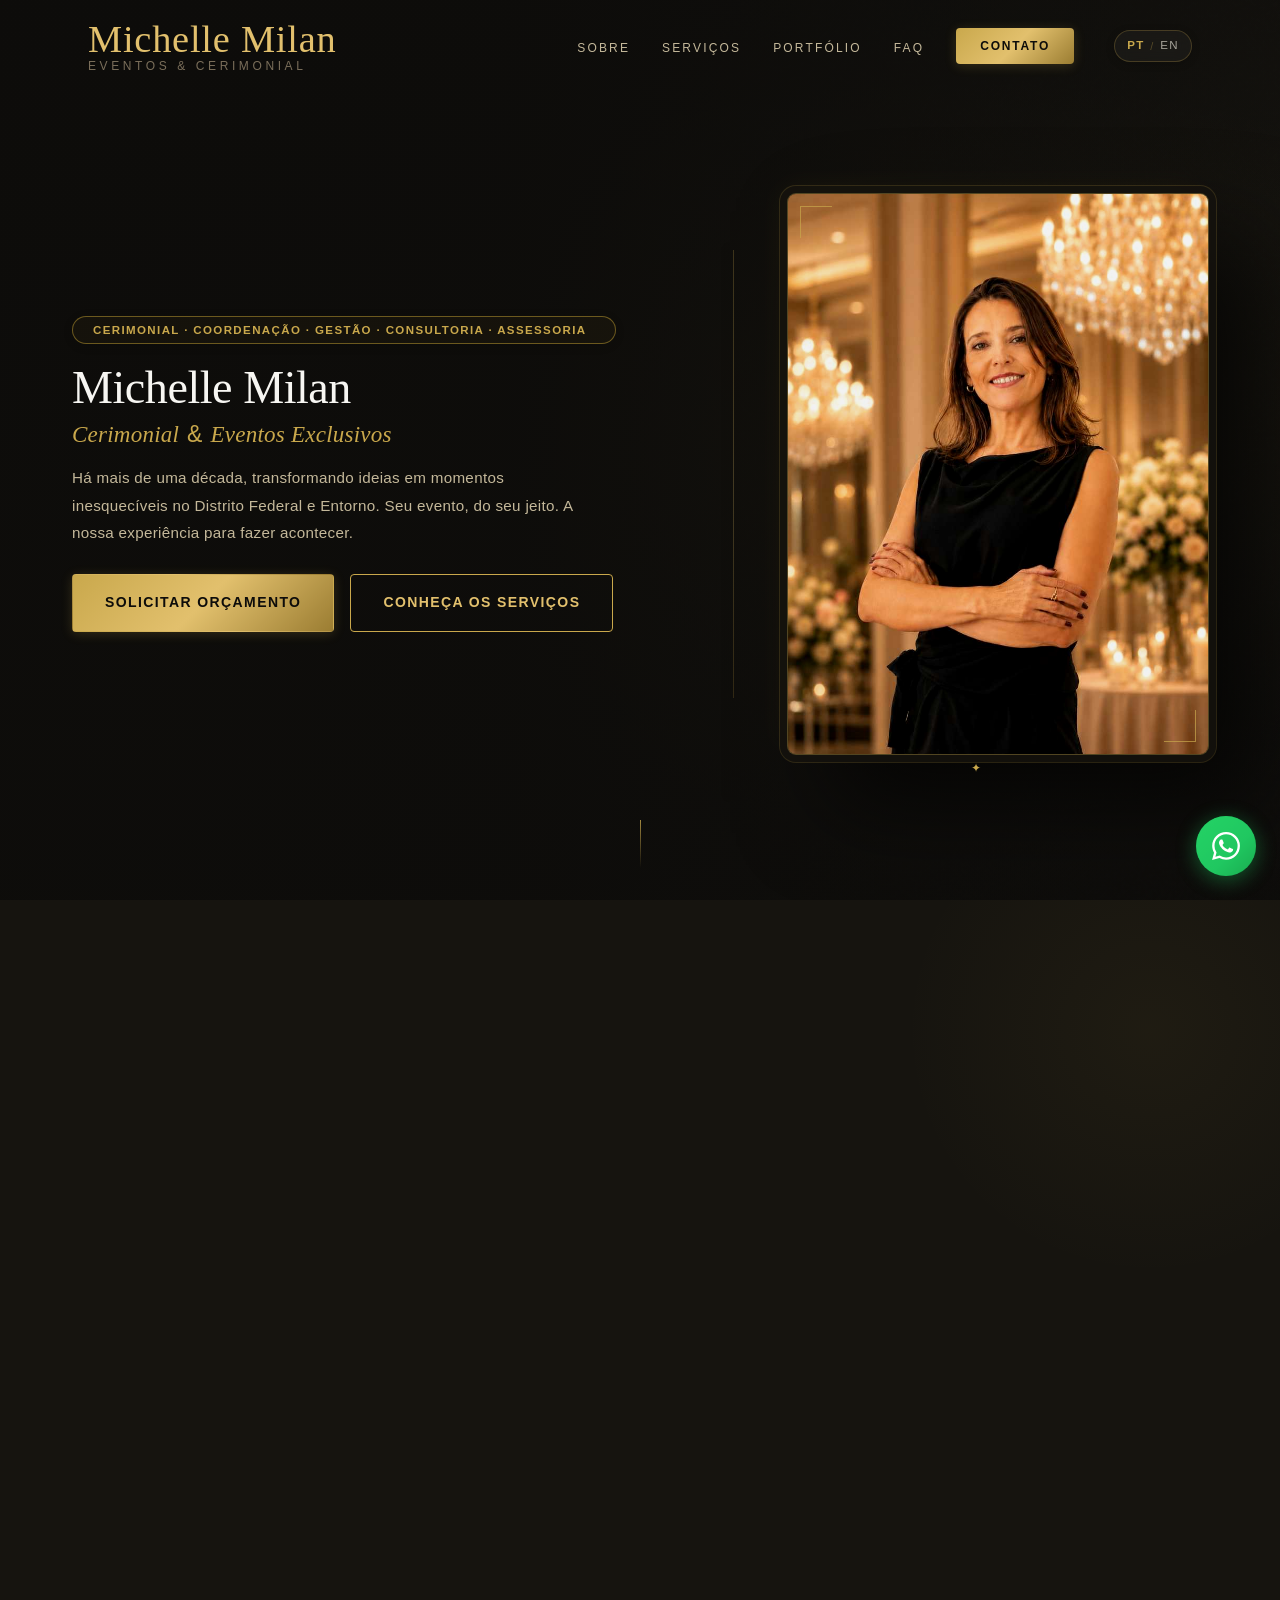
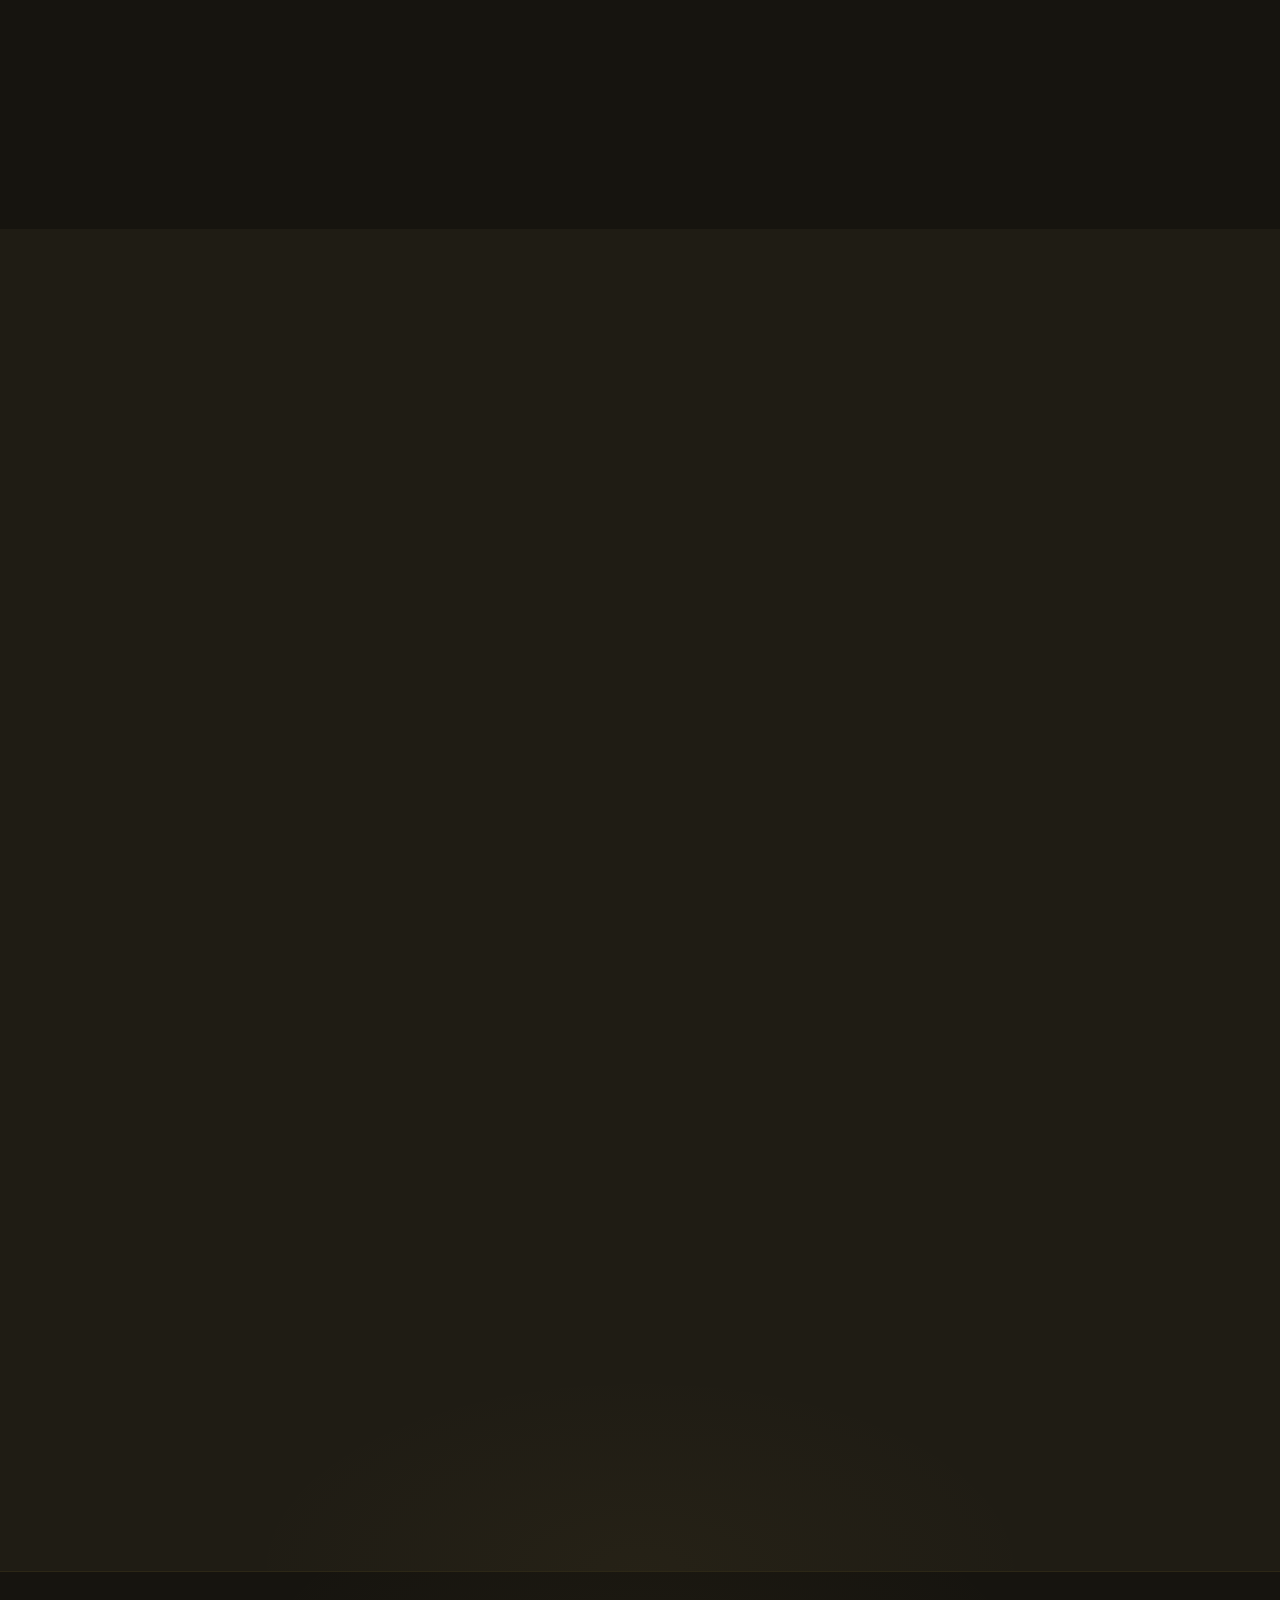
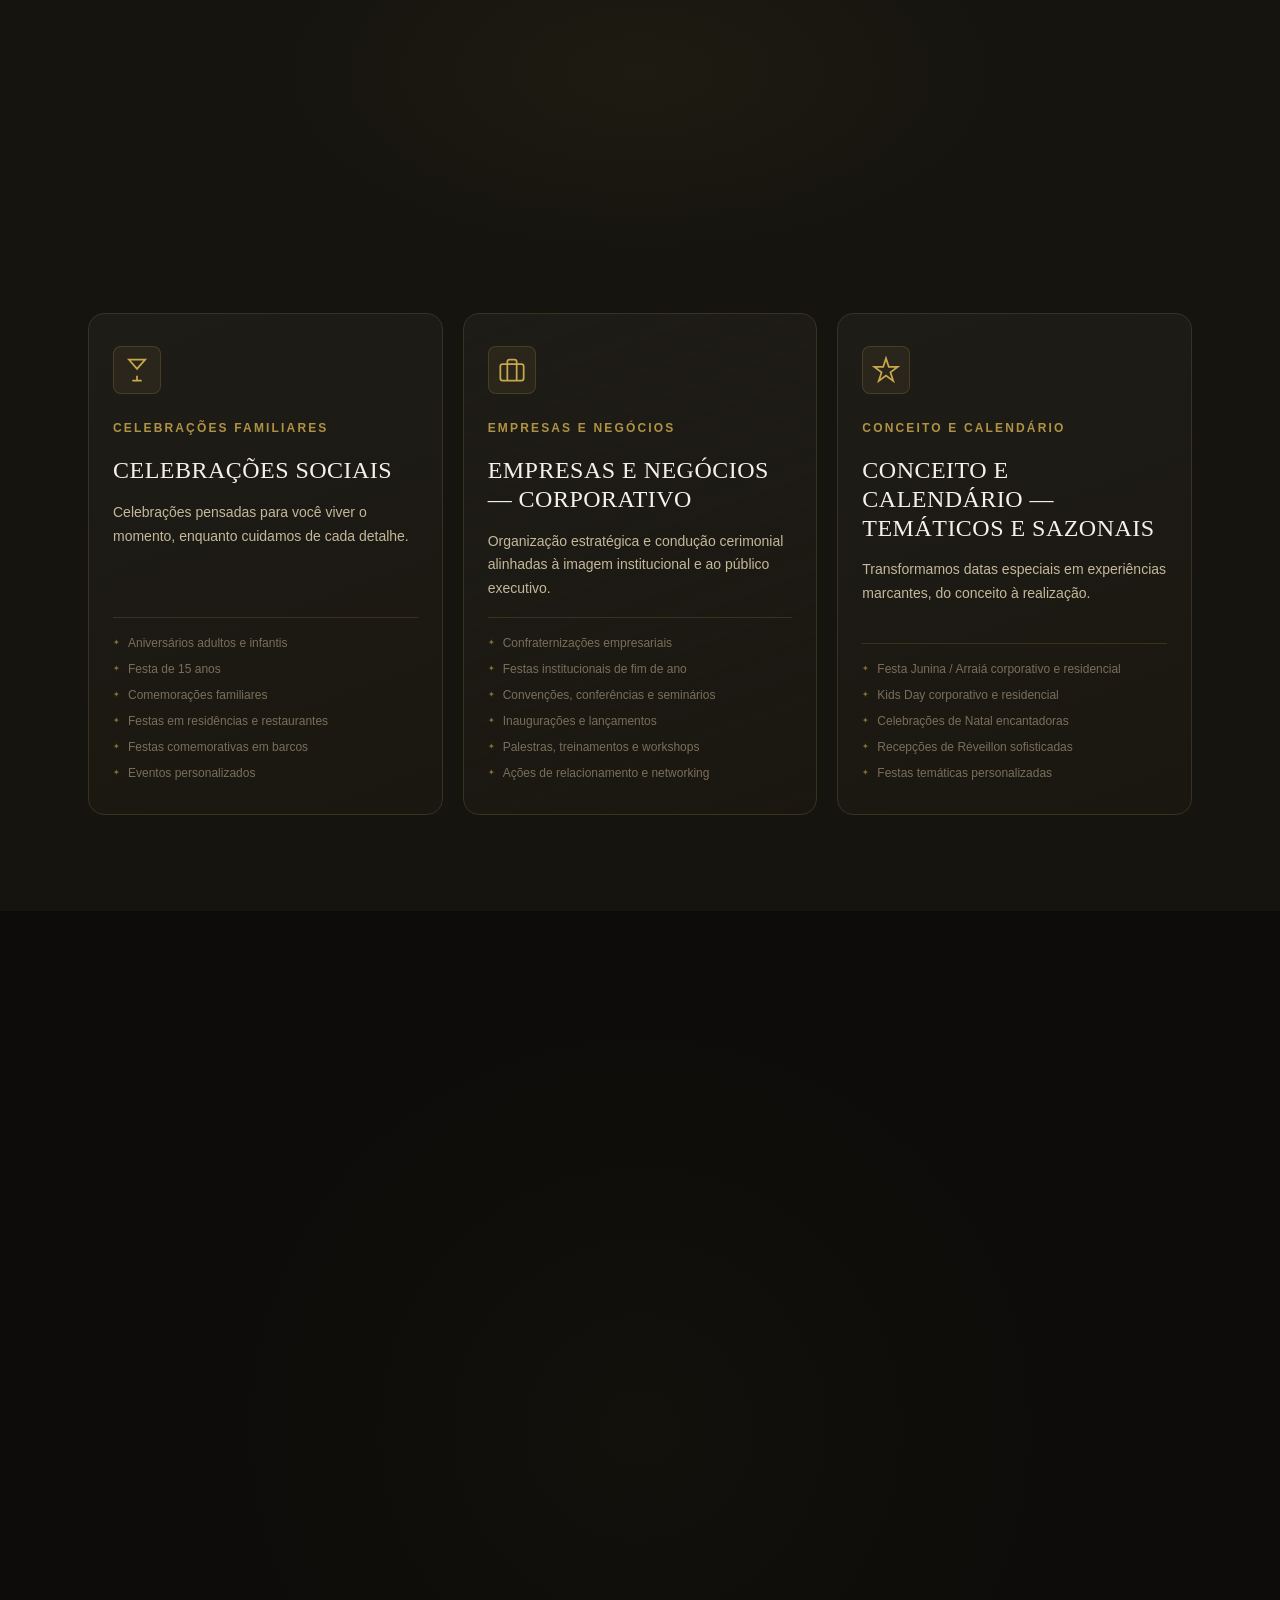
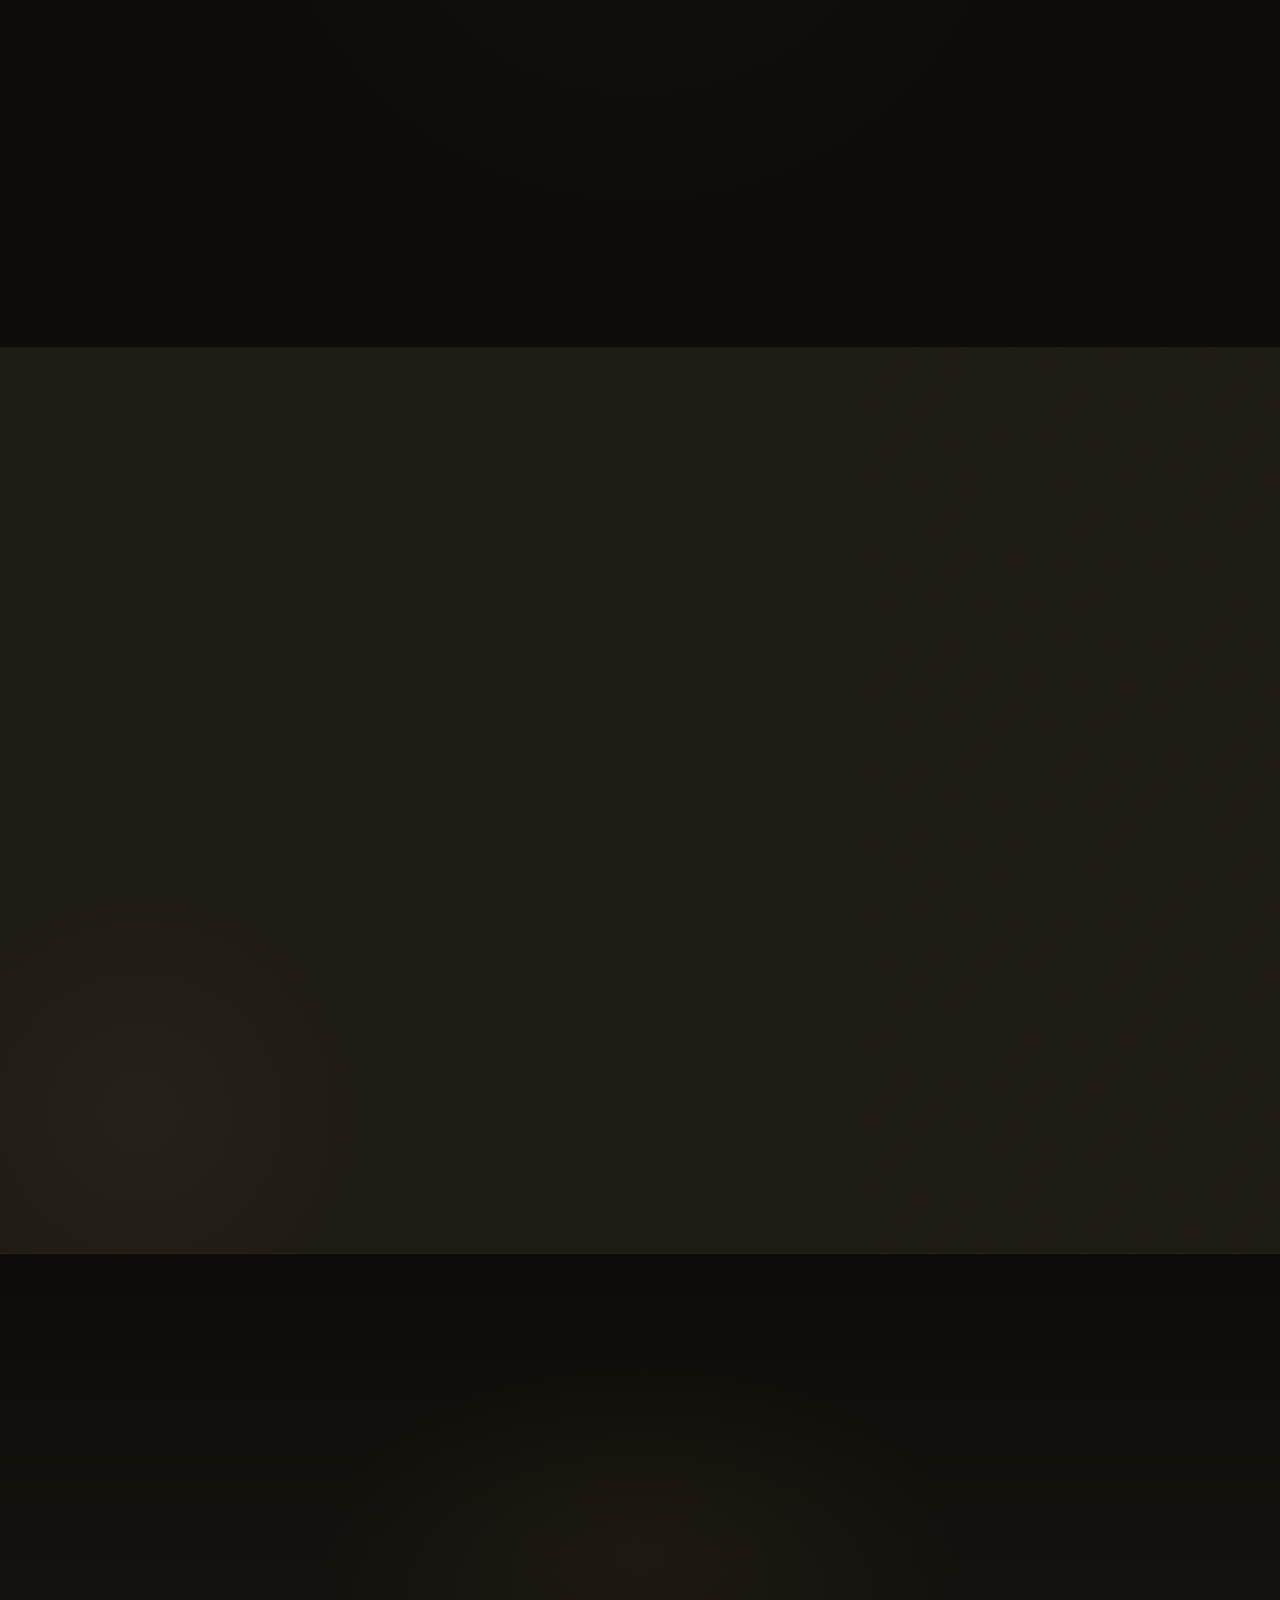
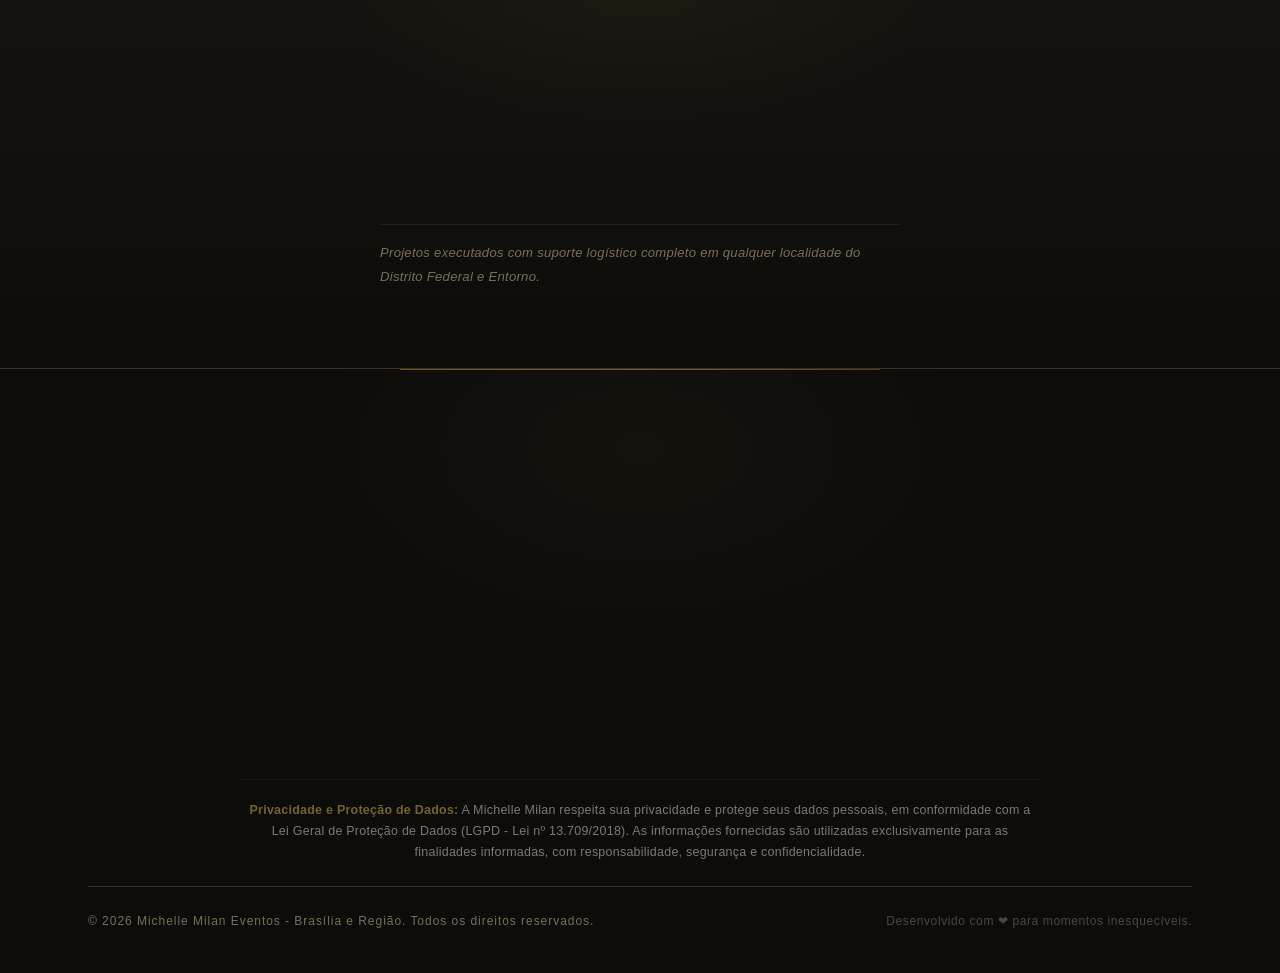
==== commit 5105979f: "style(hero): adicionar respiro vertical e espaçamento fluido na pill de competencias no mobile" ====
--- a/index.html
+++ b/index.html
@@ -261,7 +261,7 @@
   <!-- ============================================================
        CSS UNIFICADO — Bundle Otimizado (Zero Bloqueio em Cascata)
   ============================================================ -->
-  <link rel="stylesheet" href="css/bundle.min.css?v=20260929c" />
+  <link rel="stylesheet" href="css/bundle.min.css?v=20260929d" />
 </head>
 
 <body>
--- a/css/bundle.min.css
+++ b/css/bundle.min.css
@@ -1 +1 @@
-:root{--color-dark-deep:#0d0c0a;--color-dark:#16140f;--color-dark-mid:#1f1c14;--color-dark-soft:#2a2519;--color-dark-border:#38321f;--color-gold:#c9a84c;--color-gold-light:#e2c06d;--color-gold-dark:#9b7d32;--color-gold-pale:#f0dfa0;--color-nude:#d4b896;--color-nude-light:#e8d5bf;--color-nude-dark:#a8886a;--color-text-primary:#f5f0e8;--color-text-secondary:#c4b89a;--color-text-muted:#7a6e5a;--color-text-inverse:#0d0c0a;--color-surface-1:#1a1710;--color-surface-2:#222018;--color-overlay:rgba(13, 12, 10, 0.72);--gradient-gold:linear-gradient(135deg, #c9a84c 0%, #e2c06d 50%, #9b7d32 100%);--gradient-dark:linear-gradient(180deg, #0d0c0a 0%, #16140f 100%);--gradient-hero:linear-gradient(135deg, #0d0c0a 0%, #1f1c14 60%, #0d0c0a 100%);--gradient-overlay:linear-gradient(to right, rgba(13,12,10,0.96) 40%, rgba(13,12,10,0.4) 100%);--font-serif:'Cormorant Garamond',Georgia,'Times New Roman',serif;--font-heading:'Cormorant Garamond',Georgia,'Times New Roman',serif;--font-sans:'Montserrat','Helvetica Neue',Arial,sans-serif;--font-script:'Great Vibes',cursive;--fs-xs:0.75rem;--fs-sm:0.875rem;--fs-base:1rem;--fs-md:1.125rem;--fs-lg:1.25rem;--fs-xl:1.5rem;--fs-2xl:2rem;--fs-3xl:2.5rem;--fs-4xl:3rem;--fs-5xl:3.75rem;--fs-6xl:4.5rem;--fw-light:300;--fw-regular:400;--fw-medium:500;--fw-semibold:600;--space-1:0.25rem;--space-2:0.5rem;--space-3:0.75rem;--space-4:1rem;--space-5:1.25rem;--space-6:1.5rem;--space-8:2rem;--space-10:2.5rem;--space-12:3rem;--space-16:4rem;--space-20:5rem;--space-24:6rem;--space-32:8rem;--radius-sm:4px;--radius-md:8px;--radius-lg:16px;--radius-xl:24px;--radius-full:9999px;--shadow-gold-sm:0 2px 12px rgba(201, 168, 76, 0.20);--shadow-gold-md:0 4px 24px rgba(201, 168, 76, 0.30);--shadow-gold-lg:0 8px 48px rgba(201, 168, 76, 0.25);--shadow-dark-sm:0 4px 16px rgba(0, 0, 0, 0.40);--shadow-dark-lg:0 16px 64px rgba(0, 0, 0, 0.60);--transition-fast:150ms ease;--transition-base:300ms ease;--transition-slow:500ms ease;--transition-luxury:600ms cubic-bezier(0.25, 0.46, 0.45, 0.94);--container-max:1200px;--container-pad:var(--space-6);--header-height:80px;--z-base:0;--z-card:10;--z-header:100;--z-modal:200;--z-float:300;--z-overlay:400;--z-backdrop:1040;--z-drawer:1050}*,::after,::before{box-sizing:border-box;margin:0;padding:0}html{scroll-behavior:smooth;font-size:16px;-webkit-text-size-adjust:100%}body{background-color:var(--color-dark);color:var(--color-text-primary);font-family:var(--font-sans);font-weight:var(--fw-regular);font-size:var(--fs-base);line-height:1.7;-webkit-font-smoothing:antialiased;-moz-osx-font-smoothing:grayscale;overflow-x:hidden}img,video{max-width:100%;height:auto;display:block}a{color:inherit;text-decoration:none;transition:color var(--transition-base)}button{cursor:pointer;border:none;background:0 0;font:inherit;color:inherit}ol,ul{list-style:none}p{line-height:1.8}strong{font-weight:var(--fw-semibold);color:var(--color-gold-light)}em{font-style:italic;color:var(--color-gold)}hr{border:none;border-top:1px solid var(--color-dark-border);margin:var(--space-8) 0}h1,h2,h3,h4,h5,h6{font-family:var(--font-serif);font-weight:var(--fw-light);line-height:1.2;color:var(--color-text-primary);letter-spacing:.02em}h1{font-size:var(--fs-3xl)}h2{font-size:var(--fs-2xl)}h3{font-size:var(--fs-xl)}h4{font-size:var(--fs-lg)}h5{font-size:var(--fs-md)}h6{font-size:var(--fs-base)}@media (min-width:768px){h1{font-size:var(--fs-4xl)}h2{font-size:var(--fs-3xl)}h3{font-size:var(--fs-2xl)}}@media (min-width:1024px){h1{font-size:var(--fs-5xl)}h2{font-size:var(--fs-4xl)}h3{font-size:var(--fs-2xl)}}.pill-badge,.section-eyebrow,.section-tag{display:inline-flex;align-items:center;justify-content:center;border:1px solid rgba(212,175,55,.45);border-radius:999px;padding:.45rem 1.25rem;font-family:var(--font-sans);font-size:.75rem;font-weight:600;letter-spacing:.12em;text-transform:uppercase;color:var(--color-gold);background:rgba(212,175,55,.04);margin-bottom:1.5rem;line-height:1.4;text-align:center;max-width:100%;box-shadow:0 2px 10px rgba(0,0,0,.15);transition:border-color var(--transition-base),background-color var(--transition-base),color var(--transition-base),box-shadow var(--transition-base)}.pill-badge:hover,.section-eyebrow:hover,.section-tag:hover{border-color:rgba(212,175,55,.75);background:rgba(212,175,55,.08)}.section-title{font-family:var(--font-serif);font-weight:var(--fw-light);color:var(--color-text-primary);line-height:1.1}.section-title em{font-style:italic;color:var(--color-gold)}.section-subtitle{font-family:var(--font-sans);font-size:var(--fs-md);font-weight:var(--fw-light);color:var(--color-text-secondary);line-height:1.7;max-width:540px;margin:0 auto}.section-header{text-align:center;margin-bottom:var(--space-16)}.section-header .section-title{margin-bottom:var(--space-4)}.section-header .section-subtitle{margin-top:var(--space-5)}.container{width:100%;max-width:var(--container-max);margin-inline:auto;padding-inline:var(--container-pad)}@media (min-width:768px){.container{padding-inline:var(--space-8)}}@media (min-width:1024px){.container{padding-inline:var(--space-12)}}.section-padding{padding-block:var(--space-20)}@media (min-width:1024px){.section-padding{padding-block:var(--space-32)}}.desktop-only{display:none}@media (min-width:768px){.desktop-only{display:inline}}.btn{display:inline-flex;align-items:center;justify-content:center;gap:var(--space-2);font-family:var(--font-sans);font-size:var(--fs-sm);font-weight:var(--fw-semibold);letter-spacing:.12em;text-transform:uppercase;text-decoration:none;padding:var(--space-4) var(--space-8);border-radius:var(--radius-sm);cursor:pointer;transition:background-color var(--transition-luxury),color var(--transition-luxury),border-color var(--transition-luxury),box-shadow var(--transition-luxury),transform var(--transition-base);position:relative;overflow:hidden;white-space:nowrap}.btn-primary{background:var(--gradient-gold);color:var(--color-text-inverse);border:1px solid transparent;box-shadow:var(--shadow-gold-sm)}.btn-primary:focus-visible,.btn-primary:hover{background:linear-gradient(135deg,#e2c06d 0,#c9a84c 50%,#b8922e 100%);box-shadow:var(--shadow-gold-md);transform:translateY(-2px)}.btn-primary:active{transform:translateY(0);box-shadow:var(--shadow-gold-sm)}.btn-secondary{background:0 0;color:var(--color-gold-light);border:1px solid var(--color-gold)}.btn-secondary:focus-visible,.btn-secondary:hover{background:rgba(201,168,76,.1);color:var(--color-gold-pale);border-color:var(--color-gold-light);transform:translateY(-2px)}.btn-secondary:active{transform:translateY(0)}.gold-divider{width:60px;height:1px;background:var(--gradient-gold);margin:var(--space-5) auto}.gold-divider--left{margin-left:0}@keyframes fadeInUp{from{opacity:0;transform:translateY(32px)}to{opacity:1;transform:translateY(0)}}@keyframes fadeIn{from{opacity:0}to{opacity:1}}@keyframes lineGrow{from{transform:scaleX(0)}to{transform:scaleX(1)}}@keyframes pulse-ring{0%{transform:scale(1);box-shadow:0 0 0 0 rgba(201,168,76,.5)}70%{transform:scale(1.03);box-shadow:0 0 0 14px rgba(201,168,76,0)}100%{transform:scale(1);box-shadow:0 0 0 0 rgba(201,168,76,0)}}@keyframes shimmer{0%{left:-100%}100%{left:200%}}.reveal{opacity:0;transform:translateY(32px);transition:opacity .7s cubic-bezier(.25, .46, .45, .94),transform .7s cubic-bezier(.25, .46, .45, .94)}.reveal.visible{opacity:1;transform:translateY(0)}.reveal-delay-1{transition-delay:0.1s}.reveal-delay-2{transition-delay:0.2s}.reveal-delay-3{transition-delay:0.3s}.reveal-delay-4{transition-delay:0.4s}:focus-visible{outline:2px solid var(--color-gold);outline-offset:4px;border-radius:var(--radius-sm)}@media (prefers-reduced-motion:reduce){*,::after,::before{animation-duration:0s!important;animation-iteration-count:1!important;transition-duration:0s!important;scroll-behavior:auto!important}.reveal{opacity:1;transform:none}}.skip-link{position:absolute;top:-100%;left:var(--space-4);z-index:var(--z-overlay);background:var(--color-gold);color:var(--color-text-inverse);padding:var(--space-2) var(--space-4);font-size:var(--fs-sm);font-weight:var(--fw-semibold);border-radius:var(--radius-sm);transition:top var(--transition-fast)}.skip-link:focus{top:var(--space-4)}::-webkit-scrollbar{width:6px}::-webkit-scrollbar-track{background:var(--color-dark-deep)}::-webkit-scrollbar-thumb{background:var(--color-gold-dark);border-radius:var(--radius-full)}::-webkit-scrollbar-thumb:hover{background:var(--color-gold)}::selection{background:rgba(201,168,76,.25);color:var(--color-gold-pale)}.site-header{position:fixed;top:0;left:0;right:0;z-index:100;width:100%;background:0 0;transition:padding var(--transition-slow)}.site-header.menu-open,.site-header:has(.nav-menu.is-open){z-index:1050}.site-header::after{content:'';position:absolute;inset:0;z-index:-1;background:0 0;backdrop-filter:blur(0px);-webkit-backdrop-filter:blur(0px);transition:background-color var(--transition-slow),backdrop-filter var(--transition-slow),box-shadow var(--transition-slow)}.site-header::before{content:'';position:absolute;top:0;left:0;right:0;height:1px;background:var(--gradient-gold);opacity:0;transition:opacity var(--transition-slow);z-index:1}.site-header.scrolled::after{background:rgba(18,16,14,.85);backdrop-filter:blur(10px);-webkit-backdrop-filter:blur(10px);box-shadow:0 1px 0 rgba(201,168,76,.15),var(--shadow-dark-sm)}.site-header.scrolled::before{opacity:1}.nav-container{display:flex;align-items:center;justify-content:space-between;max-width:var(--container-max);margin-inline:auto;padding:var(--space-5) var(--space-6);gap:var(--space-8);transition:padding var(--transition-slow)}.site-header.scrolled .nav-container{padding-block:var(--space-4)}@media (min-width:768px){.nav-container{padding-inline:var(--space-8)}}@media (min-width:1024px){.nav-container{padding-inline:var(--space-12)}}.nav-logo{display:flex;flex-direction:column;align-items:flex-start;text-decoration:none;cursor:pointer;flex-shrink:0;transition:opacity var(--transition-base);line-height:1}.nav-logo:hover{opacity:.85}.logo-script{font-family:var(--font-script);font-size:2rem;color:var(--color-gold-light);line-height:1;letter-spacing:.02em;transition:color var(--transition-base);display:block}@media (min-width:768px){.logo-script{font-size:2.4rem}}.logo-subtitle{font-family:var(--font-sans);font-size:var(--fs-xs);font-weight:var(--fw-light);letter-spacing:.3em;text-transform:uppercase;color:var(--color-text-muted);margin-top:2px;display:block;transition:color var(--transition-base)}.nav-logo:hover .logo-subtitle{color:var(--color-text-secondary)}.nav-menu{display:none;align-items:center;gap:var(--space-8);list-style:none;margin:0;padding:0}@media (min-width:1024px){.nav-menu{display:flex;position:relative}}.nav-link{font-family:var(--font-sans);font-size:var(--fs-xs);font-weight:var(--fw-medium);letter-spacing:.18em;text-transform:uppercase;color:var(--color-text-secondary);text-decoration:none;position:relative;padding-bottom:var(--space-1);transition:color var(--transition-base)}.nav-link::after{content:'';position:absolute;bottom:-4px;left:0;width:100%;height:1px;background:var(--gradient-gold);transform:scaleX(0);transform-origin:right;transition:transform .4s cubic-bezier(.25, .46, .45, .94)}.nav-link:focus-visible,.nav-link:hover{color:var(--color-gold-light)}.nav-link:focus-visible::after,.nav-link:hover::after{transform:scaleX(1);transform-origin:left}.nav-link.active{color:var(--color-gold)}.nav-link.active::after{transform:scaleX(1);transform-origin:left;background:var(--gradient-gold)}.nav-cta{display:inline-flex;align-items:center;justify-content:center;font-family:var(--font-sans);font-size:var(--fs-xs);font-weight:var(--fw-semibold);letter-spacing:.15em;text-transform:uppercase;color:var(--color-text-inverse);text-decoration:none;background:var(--gradient-gold);padding:var(--space-2) var(--space-6);border-radius:var(--radius-sm);box-shadow:var(--shadow-gold-sm);white-space:nowrap;transition:box-shadow var(--transition-base),transform var(--transition-base),filter var(--transition-base);position:relative;overflow:hidden}.nav-cta::before{content:'';position:absolute;top:0;left:-100%;width:60%;height:100%;background:linear-gradient(120deg,transparent 0,rgba(255,255,255,.18) 50%,transparent 100%);transition:left var(--transition-luxury)}.nav-cta:focus-visible,.nav-cta:hover{box-shadow:var(--shadow-gold-md);transform:translateY(-1px);filter:brightness(1.08)}.nav-cta:focus-visible::before,.nav-cta:hover::before{left:150%}.nav-cta:active{transform:translateY(0)}.nav-hamburger{display:flex;flex-direction:column;justify-content:space-between;align-items:flex-end;width:48px;height:48px;padding:15px 10px;margin-right:-10px;cursor:pointer;background:0 0;border:none;position:relative;z-index:1060;flex-shrink:0;-webkit-tap-highlight-color:transparent}@media (min-width:1024px){.nav-hamburger{display:none}}.hamburger-line{display:block;width:100%;height:1px;background:var(--color-gold-light);border-radius:var(--radius-full);transform-origin:center;transition:transform var(--transition-base),opacity var(--transition-base),width var(--transition-base),background-color var(--transition-base)}.hamburger-line:nth-child(2){width:70%}.nav-hamburger[aria-expanded=true]{position:relative;z-index:1060}.nav-hamburger[aria-expanded=true] .hamburger-line:first-child{transform:translateY(8.5px) rotate(45deg)}.nav-hamburger[aria-expanded=true] .hamburger-line:nth-child(2){opacity:0;transform:translateX(8px)}.nav-hamburger[aria-expanded=true] .hamburger-line:nth-child(3){transform:translateY(-8.5px) rotate(-45deg);width:100%}@media (max-width:1023px){.nav-menu{display:flex;flex-direction:column;align-items:flex-start;gap:0;position:fixed;top:0;right:0;left:0;width:100%!important;max-width:100%!important;height:100dvh;padding:calc(var(--header-height,80px) + .75rem) var(--space-6) var(--space-8);background:#0d0b09!important;border-left:none;box-shadow:none;background-image:linear-gradient(to bottom,rgba(201,168,76,.08) 0,transparent 30%);transform:translateX(100%);z-index:1050;visibility:hidden;opacity:0;transition:transform var(--transition-luxury),opacity var(--transition-luxury),visibility var(--transition-luxury);overflow-y:auto;overscroll-behavior:contain}.nav-menu.is-open{transform:translateX(0);visibility:visible;opacity:1;z-index:1050}.nav-menu li{width:100%;border-bottom:1px solid var(--color-dark-border)}.nav-menu li:last-child{border-bottom:none;margin-top:var(--space-4,1rem);padding-top:var(--space-4,1rem);border-top:1px solid var(--color-dark-border)}.nav-link{display:block;width:100%;font-size:var(--fs-sm);letter-spacing:.18em;padding:.85rem 0;color:var(--color-text-secondary)}.nav-link::after{display:none}.nav-link.active,.nav-link:hover{color:var(--color-gold-light);padding-left:var(--space-3)}.nav-item-cta,.nav-menu li:has(.nav-cta){border-bottom:none;margin-top:1.25rem;padding-top:.25rem}.nav-cta{display:flex;align-items:center;justify-content:center;width:100%;text-align:center;padding:.85rem var(--space-6);font-size:var(--fs-xs);letter-spacing:.15em}.nav-backdrop{display:none;position:fixed;inset:0;background:rgba(0,0,0,.65);z-index:1040;backdrop-filter:blur(2px);-webkit-backdrop-filter:blur(2px);opacity:0;transition:opacity var(--transition-base)}.nav-backdrop.is-visible{display:block;opacity:1;z-index:1040}}@media (max-width:1023px){.nav-menu::after{content:'MM';position:absolute;bottom:var(--space-8);right:var(--space-8);font-family:var(--font-script);font-size:6rem;color:rgba(201,168,76,.04);pointer-events:none;line-height:1;user-select:none}}.nav-item-lang{display:flex;align-items:center}.lang-switcher{display:inline-flex;align-items:center;gap:.35rem;background:rgba(255,255,255,.04);border:1px solid rgba(201,168,76,.25);border-radius:var(--radius-full,9999px);padding:.35rem .75rem;margin-left:.5rem;font-family:var(--font-sans, "Montserrat", sans-serif);font-size:.72rem;letter-spacing:.12em;font-weight:500;backdrop-filter:blur(8px);-webkit-backdrop-filter:blur(8px);box-shadow:0 2px 8px rgba(0,0,0,.2);transition:border-color var(--transition-base),box-shadow var(--transition-base)}.lang-switcher:hover{border-color:rgba(201,168,76,.5);box-shadow:0 4px 16px rgba(201,168,76,.15)}.lang-btn{color:#a8a59b;text-decoration:none;transition:color .3s ease,text-shadow .3s ease;cursor:pointer;line-height:1}a.lang-btn:hover{color:#fff;text-shadow:0 0 8px rgba(201,168,76,.6)}.lang-btn.active{color:var(--color-gold,#c9a84c);font-weight:700;cursor:default}.lang-divider{color:rgba(201,168,76,.35);font-size:.68rem;user-select:none}@media (max-width:1023px){.nav-item-lang{width:100%;display:flex;justify-content:center;align-items:center;margin-top:1.25rem;padding-top:1.25rem;margin-bottom:2rem;border-top:1px solid var(--color-dark-border,rgba(201,168,76,.15));border-bottom:none}.nav-item-lang .lang-switcher{margin:0 auto;display:inline-flex;justify-content:center;align-items:center;padding:.45rem 1.2rem;font-size:.8rem}}.hero,.section-hero{position:relative;min-height:100dvh;display:flex;align-items:center;justify-content:center;overflow:hidden;background-color:var(--color-dark-deep);width:100%}.hero::before,.section-hero::before{content:'';position:absolute;inset:0;background:radial-gradient(ellipse 80% 60% at 75% 50%,rgba(201,168,76,.06) 0,transparent 70%),radial-gradient(ellipse 60% 80% at 10% 80%,rgba(212,184,150,.04) 0,transparent 60%),linear-gradient(160deg,#0d0c0a 0,#16140f 50%,#0d0c0a 100%);z-index:0}.hero::after,.section-hero::after{content:'';position:absolute;inset:0;background-image:url("data:image/svg+xml,%3Csvg viewBox='0 0 256 256' xmlns='http://www.w3.org/2000/svg'%3E%3Cfilter id='noise'%3E%3CfeTurbulence type='fractalNoise' baseFrequency='0.9' numOctaves='4' stitchTiles='stitch'/%3E%3C/filter%3E%3Crect width='100%25' height='100%25' filter='url(%23noise)' opacity='0.035'/%3E%3C/svg%3E");opacity:.4;z-index:1;pointer-events:none}.hero-overlay{position:absolute;inset:0;background:linear-gradient(to bottom,rgba(13,12,10,.2) 0,rgba(13,12,10,.6) 70%,rgba(13,12,10,.95) 100%);z-index:2;pointer-events:none}.hero .container,.hero-container,.hero-grid{width:100%;position:relative;z-index:3}.hero-content{position:relative;z-index:3;width:100%}.hero-eyebrow,.hero-subtitle{display:inline-flex;align-items:center;justify-content:center;border:1px solid rgba(212,175,55,.45);border-radius:999px;padding:.45rem 1.25rem;font-family:var(--font-sans);font-size:clamp(.62rem, 1.8vw, .75rem);font-weight:600;letter-spacing:.12em;text-transform:uppercase;color:var(--color-gold);background:rgba(212,175,55,.04);margin-bottom:1.5rem;line-height:1.4;text-align:center;max-width:100%;box-shadow:0 2px 10px rgba(0,0,0,.15);opacity:0;animation:heroFadeUp .9s cubic-bezier(.25,.46,.45,.94) .2s forwards;transition:border-color var(--transition-base),background-color var(--transition-base)}.hero-eyebrow:hover,.hero-subtitle:hover{border-color:rgba(212,175,55,.75);background:rgba(212,175,55,.08)}.hero-br-mobile{display:none}.hero-sep-desktop{display:inline}@media (max-width:1023px){.hero-eyebrow,.hero-subtitle{display:inline-flex;text-align:center;max-width:95%;margin:0 auto 1.5rem auto;padding:.4rem 1rem;font-size:clamp(.56rem, 2.4vw, .68rem);letter-spacing:.08em}.hero-eyebrow::after,.hero-eyebrow::before,.hero-subtitle::after,.hero-subtitle::before{display:none!important}}.hero-title{font-family:var(--font-serif, "Playfair Display", serif);font-size:clamp(1.85rem, 5.2vw, 2.4rem);font-weight:400;line-height:1.15;color:#f7f6f2;margin:.35rem 0 .75rem 0;letter-spacing:-.01em;word-break:normal;opacity:0;animation:heroFadeUp 1s cubic-bezier(.25,.46,.45,.94) .4s forwards}.hero-title em,.hero-title-sub{display:block;font-family:var(--font-serif, "Playfair Display", serif);font-style:italic;color:var(--color-gold,#c9a84c);font-weight:400;font-size:clamp(1.05rem, 2.8vw, 1.65rem);margin-top:.25rem;line-height:1.2;letter-spacing:.01em}.amp-clean,.hero-title-sub .amp-clean{font-family:var(--font-sans, "Montserrat", sans-serif);font-style:normal;font-weight:300;display:inline-block;padding:0 .08em;vertical-align:baseline}.hero-description{font-family:var(--font-sans);font-size:var(--fs-sm);font-weight:var(--fw-light);line-height:1.65;color:var(--color-text-secondary);margin-bottom:1.25rem;letter-spacing:.02em;max-width:440px;opacity:0;animation:heroFadeUp 1s cubic-bezier(.25,.46,.45,.94) .6s forwards}.hero-actions{display:flex;flex-wrap:wrap;gap:.75rem;align-items:center;width:100%;opacity:0;animation:heroFadeUp 1s cubic-bezier(.25,.46,.45,.94) .8s forwards}.hero-actions .btn{padding:.85rem 1.6rem;font-size:.8rem;letter-spacing:.1em}.hero-actions .btn-primary{position:relative;overflow:hidden}.hero-actions .btn-primary::after{content:'';position:absolute;top:0;left:-100%;width:60%;height:100%;background:linear-gradient(120deg,transparent 0,rgba(255,255,255,.22) 50%,transparent 100%);animation:btnShimmer 3.5s ease-in-out 2s infinite}.hero-image-wrapper{position:relative;z-index:3;opacity:0;animation:heroImageIn 1.2s cubic-bezier(.25,.46,.45,.94) .3s forwards}.hero-image-frame{position:relative;border-radius:var(--radius-md);overflow:hidden;flex-shrink:0;box-shadow:0 0 0 1px rgba(201,168,76,.3),0 0 0 5px rgba(13,12,10,.8),0 0 0 6px rgba(201,168,76,.15),var(--shadow-dark-lg);background:var(--color-dark-soft)}.hero-image-frame::after,.hero-image-frame::before{content:'';position:absolute;width:24px;height:24px;z-index:4;opacity:.7}.hero-image-frame::before{top:12px;left:12px;border-top:1px solid var(--color-gold);border-left:1px solid var(--color-gold)}.hero-image-frame::after{bottom:12px;right:12px;border-bottom:1px solid var(--color-gold);border-right:1px solid var(--color-gold)}.hero-image{width:100%;height:100%;object-fit:cover;object-position:center top;display:block;filter:contrast(1.04) brightness(.95);transition:transform var(--transition-luxury),filter var(--transition-luxury)}.hero-image-frame:hover .hero-image{transform:scale(1.03);filter:contrast(1.06) brightness(1)}.hero-image-frame>.hero-image::after{content:'';position:absolute;inset:0;background:linear-gradient(to bottom,transparent 60%,rgba(13,12,10,.4) 100%);pointer-events:none;z-index:1}.hero-image-wrapper::before{content:'';position:absolute;top:10%;left:-16px;width:1px;height:80%;background:var(--gradient-gold);opacity:.25;transform-origin:top;animation:lineGrow 1.5s cubic-bezier(.25,.46,.45,.94) 1s forwards;transform:scaleY(0)}.hero-image-wrapper::after{content:'✦';position:absolute;bottom:-24px;left:50%;transform:translateX(-50%);font-size:var(--fs-xs);color:var(--color-gold);opacity:.5;letter-spacing:.5em;animation:fadeIn 1s ease 1.5s forwards;opacity:0}.hero-scroll-indicator{position:absolute;bottom:var(--space-8);left:50%;transform:translateX(-50%);z-index:4;display:flex;flex-direction:column;align-items:center;gap:var(--space-2);opacity:0;animation:fadeIn 1s ease 1.8s forwards}.scroll-line{display:block;width:1px;height:48px;background:linear-gradient(to bottom,rgba(201,168,76,.8),rgba(201,168,76,0));animation:scrollPulse 2.5s ease-in-out 2s infinite;transform-origin:top}@keyframes heroFadeUp{from{opacity:0;transform:translateY(28px)}to{opacity:1;transform:translateY(0)}}@keyframes heroImageIn{from{opacity:0;transform:scale(.94) translateY(20px)}to{opacity:1;transform:scale(1) translateY(0)}}@keyframes scrollPulse{0%,100%{transform:scaleY(0);opacity:0}30%,70%{transform:scaleY(1);opacity:1}}@keyframes btnShimmer{0%{left:-100%}100%{left:200%}}@media (max-width:1023px){.hero,.section-hero{height:100svh!important;min-height:100svh!important;max-height:100svh!important;overflow:hidden!important;display:flex!important;flex-direction:column!important;justify-content:space-between!important;align-items:center!important;padding-top:calc(var(--header-height,80px) + .5rem)!important;padding-bottom:2rem!important;padding-left:1.5rem!important;padding-right:1.5rem!important;box-sizing:border-box!important}.hero .container,.hero-container,.hero-grid{display:flex!important;flex-direction:column!important;align-items:center!important;justify-content:center!important;text-align:center!important;width:100%!important;max-width:480px!important;margin:auto!important;padding:0!important;min-height:auto!important;gap:0!important}.hero-image-wrapper{order:1!important;display:flex!important;justify-content:center!important;align-items:center!important;margin:0 auto!important;margin-bottom:clamp(1.2rem,3vh,1.8rem)!important;width:100%!important}.hero-image-frame{width:min(165px,40vw)!important;max-width:175px!important;aspect-ratio:3/4!important;margin:0 auto!important}.hero-content{display:flex!important;flex-direction:column!important;align-items:center!important;text-align:center!important;margin:0 auto!important;order:2!important;width:100%!important;max-width:380px!important}.hero-eyebrow,.hero-subtitle{display:block!important;justify-content:center;text-align:center;font-size:clamp(.62rem, 2.2vw, .7rem)!important;letter-spacing:.12em!important;line-height:1.4!important;margin-bottom:clamp(.6rem,1.5vh,.9rem)!important;opacity:.9!important}.hero-eyebrow::after,.hero-eyebrow::before,.hero-subtitle::after,.hero-subtitle::before{display:none!important}.hero-title{font-size:clamp(1.5rem, 5.2vw, 1.85rem)!important;line-height:1.25!important;margin:0 0 clamp(.7rem,1.8vh,1.1rem) 0!important;padding:0 .5rem!important;text-align:center!important}.hero-description{font-size:clamp(.85rem, 2.6vw, .92rem)!important;line-height:1.55!important;margin:0 auto clamp(1.2rem,2.8vh,1.8rem) auto!important;max-width:330px!important;text-align:center!important;color:rgba(255,255,255,.8)!important}.hero-actions{display:flex!important;flex-direction:column!important;align-items:center!important;justify-content:center!important;width:100%!important;max-width:290px!important;margin:0 auto!important;gap:.65rem!important}.hero-actions .btn{width:100%;text-align:center;justify-content:center;padding:.7rem 1.25rem!important;font-size:.8rem!important;letter-spacing:.08em!important}.hero-scroll-indicator{display:none}}@media (min-width:768px) and (max-width:1023px){.hero .container,.hero-container,.hero-grid{gap:1.5rem!important;max-width:680px;padding:calc(var(--header-height,80px) + 1.5rem) 2rem 3rem 2rem!important}.hero-image-frame{width:260px!important;max-width:280px!important}.hero-title{font-size:clamp(2.2rem, 5vw, 2.8rem)!important}.hero-description{font-size:1rem;max-width:440px!important}.hero-actions{flex-direction:row!important;max-width:440px!important}.hero-actions .btn{width:auto;flex:1}}@media (min-width:1024px){.hero,.section-hero{display:flex;align-items:center;justify-content:center;padding:0;min-height:100dvh;width:100%}.hero-overlay{background:var(--gradient-overlay)}.hero .container,.hero-container,.hero-grid{display:grid!important;grid-template-columns:1.15fr 0.85fr!important;align-items:center!important;gap:3.5rem!important;max-width:1200px;margin:0 auto;padding:calc(var(--header-height,80px) + 2rem) 2rem 4rem 2rem;width:100%;position:relative;z-index:3}.hero-content{display:flex;flex-direction:column;align-items:flex-start;text-align:left;margin:0;width:100%;order:1}.hero-eyebrow,.hero-subtitle{display:flex;align-items:center;justify-content:flex-start;text-align:left;max-width:none;margin:0 0 .75rem 0;line-height:normal;letter-spacing:.12em;font-size:.72rem}.hero-br-mobile{display:none}.hero-sep-desktop{display:inline}.hero-eyebrow::before,.hero-subtitle::before{display:none}.hero-eyebrow::after,.hero-subtitle::after{content:'';flex:1;max-width:36px;height:1px;background:var(--gradient-gold,linear-gradient(90deg,transparent,#c9a84c,transparent));opacity:.6;display:block;margin-left:.5rem}.hero-title{font-size:clamp(2.4rem, 3.6vw, 3.8rem);line-height:1.15;margin:.35rem 0 1rem 0;text-align:left}.hero-title-sub{font-size:clamp(1.2rem, 1.8vw, 1.75rem);margin-top:.35rem;line-height:1.2}.hero-description{font-size:.95rem;line-height:1.8;margin-bottom:1.75rem;max-width:520px;text-align:left;margin-left:0;margin-right:0}.hero-actions{justify-content:flex-start;gap:1rem;margin:0}.hero-actions .btn{padding:var(--space-4) var(--space-8);font-size:var(--fs-sm)}.hero-image-wrapper{order:2;display:flex;justify-content:flex-end;align-items:center;margin:0;width:100%}.hero-image-frame{width:380px;max-width:100%;aspect-ratio:3/4;margin:0 0 0 auto;box-shadow:0 0 0 1px rgba(201,168,76,.35),0 0 0 8px rgba(13,12,10,.8),0 0 0 9px rgba(201,168,76,.18),48px 48px 96px rgba(0,0,0,.7),-8px -8px 32px rgba(201,168,76,.06)}.hero-image-frame::after,.hero-image-frame::before{width:32px;height:32px}}@media (min-width:1200px){.hero .container,.hero-container,.hero-grid{gap:4rem}.hero-image-frame{width:420px}}@media (min-width:1400px){.hero-image-frame{width:450px}}@media (min-width:1024px) and (max-height:780px){.hero .container,.hero-container,.hero-grid{padding-top:calc(var(--header-height,80px) + 1rem);padding-bottom:2rem}.hero-title{font-size:clamp(2rem, 3.2vw, 2.8rem);margin-bottom:var(--space-3)}.hero-description{margin-bottom:var(--space-4)}.hero-image-frame{width:min(340px,45vh)}}.section-about{position:relative;background-color:var(--color-dark);padding-block:var(--space-20);overflow:hidden}.section-about::before{content:'';position:absolute;top:-120px;right:-120px;width:500px;height:500px;border-radius:50%;background:radial-gradient(circle,rgba(201,168,76,.05) 0,transparent 70%);pointer-events:none;z-index:0}.section-about .container{position:relative;z-index:1}.about-grid{display:grid;grid-template-columns:1fr;gap:var(--space-12);align-items:center}@media (min-width:1024px){.about-grid{grid-template-columns:1fr 1fr;gap:var(--space-16)}}.about-image-wrapper{position:relative;display:flex;justify-content:center}.about-image-frame{position:relative;width:min(320px,85vw);aspect-ratio:4/5;border-radius:var(--radius-lg);overflow:hidden;background:var(--color-dark-soft);box-shadow:0 0 0 1px rgba(201,168,76,.2),var(--shadow-dark-lg)}.about-image-frame::before{content:'';position:absolute;inset:12px;border:1px solid rgba(201,168,76,.18);border-radius:calc(var(--radius-lg) - 4px);z-index:2;pointer-events:none}.about-image-frame::after{content:'';position:absolute;bottom:0;left:0;right:0;height:40%;background:linear-gradient(to top,rgba(13,12,10,.6),transparent);z-index:1;pointer-events:none}.about-image{width:100%;height:100%;object-fit:cover;object-position:center top;display:block;filter:contrast(1.04) brightness(.92);transition:transform var(--transition-luxury)}.about-image-frame:hover .about-image{transform:scale(1.04)}.about-badge{position:absolute;bottom:-20px;right:-16px;display:flex;flex-direction:column;align-items:center;justify-content:center;width:104px;height:104px;border-radius:50%;background:var(--gradient-gold);box-shadow:0 0 0 4px var(--color-dark),var(--shadow-gold-md);text-align:center;padding:var(--space-2);z-index:3}.badge-number{font-family:var(--font-serif);font-size:1.8rem;font-weight:var(--fw-semibold);line-height:1;color:var(--color-text-inverse);display:block}.badge-text{font-family:var(--font-sans);font-size:.6rem;font-weight:var(--fw-semibold);letter-spacing:.08em;text-transform:uppercase;color:rgba(13,12,10,.75);line-height:1.3;display:block;margin-top:2px}.about-image-wrapper::before{content:'';position:absolute;top:10%;left:-8px;width:2px;height:60%;background:var(--gradient-gold);opacity:.3;border-radius:var(--radius-full)}.about-content{display:flex;flex-direction:column;gap:var(--space-5)}.about-content .section-eyebrow,.about-content .section-tag{align-self:flex-start}@media (max-width:767px){.about-content .section-eyebrow,.about-content .section-tag{align-self:center}}.about-content .section-title{margin-bottom:0;line-height:1.15}.section-title-sub{display:block;font-family:var(--font-serif);font-size:clamp(1rem, 2vw, 1.25rem);font-weight:400;font-style:italic;color:var(--color-gold);margin-top:.35rem;line-height:1.35;letter-spacing:.01em}.section-title .highlight{color:var(--color-gold);font-style:italic;font-family:inherit}.about-divider{width:56px;height:1px;background:var(--gradient-gold);margin-block:var(--space-2)}.about-text{font-family:var(--font-sans);font-size:var(--fs-sm);font-weight:var(--fw-light);color:var(--color-text-secondary);line-height:1.9;letter-spacing:.02em}.about-highlights{display:flex;flex-direction:column;gap:var(--space-3);margin-top:var(--space-3);list-style:none;padding:0}.highlight-item{display:flex;align-items:flex-start;gap:var(--space-3);font-family:var(--font-sans);font-size:var(--fs-sm);font-weight:var(--fw-regular);color:var(--color-text-secondary);line-height:1.6}.highlight-icon{color:var(--color-gold);font-size:.6rem;margin-top:5px;flex-shrink:0}.about-quote{font-family:var(--font-serif);font-size:var(--fs-md, 1.125rem);font-style:italic;color:var(--color-gold-light);border-left:2px solid var(--color-gold);padding-left:var(--space-4);margin-top:var(--space-4);line-height:1.6;letter-spacing:.02em}.section-services{position:relative;background:var(--color-dark-mid);padding-block:var(--space-20);overflow:hidden}.section-services::before{content:'';position:absolute;bottom:-200px;left:50%;transform:translateX(-50%);width:800px;height:400px;border-radius:50%;background:radial-gradient(ellipse,rgba(201,168,76,.04) 0,transparent 70%);pointer-events:none}.section-lead-tagline{font-family:var(--font-heading, var(--font-serif));font-size:clamp(.85rem, 2.2vw, 1.05rem);letter-spacing:.12em;text-transform:uppercase;color:var(--color-gold,#c5a059);margin:0 auto .75rem auto;max-width:680px;line-height:1.4;opacity:.95;text-align:center}.section-services .section-subtitle{font-size:clamp(.92rem, 2.4vw, 1.05rem);line-height:1.6;color:rgba(255,255,255,.78);max-width:620px;margin:0 auto;text-align:center}.services-grid{display:grid;grid-template-columns:1fr;gap:var(--space-6);margin-bottom:var(--space-16);align-items:stretch}@media (min-width:640px){.services-grid{grid-template-columns:repeat(2,1fr);align-items:stretch}}@media (min-width:1024px){.services-grid{display:grid;grid-template-columns:repeat(4,1fr);align-items:stretch;gap:1.5rem}}.service-card{position:relative;display:flex;flex-direction:column;justify-content:space-between;height:100%;border-radius:var(--radius-lg);background:var(--color-surface-1);border:1px solid var(--color-dark-border);overflow:hidden;transition:transform var(--transition-luxury),box-shadow var(--transition-luxury),border-color var(--transition-luxury)}.service-card::before{content:'';position:absolute;top:0;left:0;right:0;height:2px;background:var(--gradient-gold);transform:scaleX(0);transform-origin:left;transition:transform var(--transition-luxury)}.service-card:hover{transform:translateY(-6px);border-color:rgba(201,168,76,.35);box-shadow:var(--shadow-dark-md),var(--shadow-gold-sm)}.service-card:hover::before{transform:scaleX(1)}.service-card-inner{position:relative;padding:var(--space-8) var(--space-6);display:flex;flex-direction:column;justify-content:space-between;height:100%;flex:1}.service-icon{width:48px;height:48px;display:flex;align-items:center;justify-content:center;border-radius:var(--radius-md);background:rgba(201,168,76,.08);border:1px solid rgba(201,168,76,.15);color:var(--color-gold);margin-bottom:var(--space-2);flex-shrink:0;transition:background-color var(--transition-base),border-color var(--transition-base),color var(--transition-base)}.service-card:hover .service-icon{background:rgba(201,168,76,.14);border-color:rgba(201,168,76,.3)}.service-tag{font-family:var(--font-sans);font-size:var(--fs-xs);font-weight:var(--fw-semibold);letter-spacing:.2em;text-transform:uppercase;color:var(--color-gold);opacity:.85;margin:0;line-height:1.3;min-height:2.6em;display:flex;align-items:flex-start}.service-name{font-family:var(--font-serif);font-size:var(--fs-2xl);font-weight:var(--fw-light);color:var(--color-text-primary);letter-spacing:.04em;line-height:1.1;margin-block:0;text-transform:uppercase}.service-divider{width:32px;height:1px;background:var(--gradient-gold);opacity:.5;transition:width var(--transition-luxury),opacity var(--transition-base)}.service-card:hover .service-divider{width:56px;opacity:.8}.service-description{font-family:var(--font-sans);font-size:var(--fs-sm);font-weight:var(--fw-light);color:var(--color-text-secondary);line-height:1.8;flex:1}.service-features{display:flex;flex-direction:column;gap:var(--space-3);list-style:none;padding:0;margin-top:var(--space-2);border-top:1px solid var(--color-dark-border);padding-top:var(--space-4)}.service-features li{position:relative;padding-left:1.25rem;display:flex;flex-direction:column;gap:.2rem;text-align:left}.service-features li::before{content:'✦';position:absolute;left:0;top:.15rem;font-size:.52rem;color:var(--color-gold,#c5a059);opacity:.75;flex-shrink:0;transition:opacity var(--transition-base)}.feature-label{font-family:var(--font-sans);font-size:.82rem;font-weight:600;color:var(--color-gold);letter-spacing:.08em;text-transform:uppercase;display:inline-block;line-height:1.35}.feature-text{font-family:var(--font-sans);font-size:.78rem;font-weight:var(--fw-regular,400);color:rgba(255,255,255,.82);line-height:1.45;letter-spacing:.01em}.service-card:hover .service-features li .feature-text{color:rgba(255,255,255,.95)}.service-card:hover .service-features li::before{opacity:1}.service-card--featured{background:var(--color-surface-1);border-color:rgba(201,168,76,.3);box-shadow:var(--shadow-gold-sm)}.service-card--featured::before{transform:scaleX(1)}.service-card--featured:hover{border-color:rgba(201,168,76,.5);box-shadow:var(--shadow-dark-md),var(--shadow-gold-md)}.service-badge-featured{position:absolute;top:1.25rem;right:1.25rem;z-index:2;font-family:var(--font-sans);font-size:.62rem;font-weight:var(--fw-semibold,600);letter-spacing:.12em;text-transform:uppercase;color:var(--color-text-inverse);background:var(--gradient-gold);padding:.25rem .65rem;border-radius:var(--radius-full);box-shadow:0 2px 8px rgba(0,0,0,.3);pointer-events:none}.service-card--featured .service-name{color:var(--color-gold-light)}.service-card--featured .service-icon{background:rgba(201,168,76,.12);border-color:rgba(201,168,76,.3)}.service-card--featured .service-divider{opacity:.8}.service-card--dark{background:var(--color-surface-1);border-color:var(--color-dark-border)}.service-card--dark .service-tag{color:var(--color-gold)}.service-card--dark .service-icon{background:rgba(201,168,76,.08);border-color:rgba(201,168,76,.15);color:var(--color-gold)}.service-card--dark::before{background:var(--gradient-gold)}.service-card--dark:hover{border-color:rgba(201,168,76,.35);box-shadow:var(--shadow-dark-md),var(--shadow-gold-sm)}.service-card--dark .service-divider{background:var(--gradient-gold)}.service-card--dark .service-features li::before{color:var(--color-gold)}.service-card--dark .feature-label{color:var(--color-gold)}.services-cta{display:flex;flex-direction:column;align-items:center;gap:var(--space-5);text-align:center;padding-top:var(--space-4)}.services-cta-text{font-family:var(--font-serif);font-size:var(--fs-xl);font-weight:var(--fw-light);font-style:italic;color:var(--color-text-secondary);letter-spacing:.02em}@media (min-width:768px){.section-about,.section-services{padding-block:var(--space-24)}.about-image-frame{width:360px}.about-badge{right:-8px}}@media (min-width:1024px){.section-about,.section-services{padding-block:var(--space-32)}.about-content{padding-left:var(--space-8)}}.coverage-section{padding-block:var(--space-20,5rem);padding-inline:var(--space-4,1rem);background:linear-gradient(180deg,rgba(13,12,10,.98) 0,rgba(20,18,14,.96) 50%,rgba(13,12,10,.98) 100%);border-top:1px solid rgba(201,168,76,.15);position:relative;overflow:hidden}.coverage-section::before{content:'';position:absolute;top:15%;left:50%;transform:translateX(-50%);width:min(650px,90vw);height:380px;background:radial-gradient(ellipse,rgba(201,168,76,.055) 0,rgba(201,168,76,0) 70%);pointer-events:none;z-index:0}.coverage-section .container{position:relative;z-index:1}.coverage-subtitle{max-width:640px;margin-inline:auto;font-size:var(--fs-sm, .9rem);color:var(--color-text-secondary,#b8b5ad);line-height:1.8}.coverage-grid{display:grid;grid-template-columns:1fr;gap:1.25rem;margin-top:var(--space-8,2rem)}@media (min-width:640px){.coverage-grid{grid-template-columns:repeat(2,1fr)}}@media (min-width:1024px){.coverage-grid{grid-template-columns:repeat(3,1fr);gap:1.5rem;align-items:stretch}}.coverage-card-num{font-family:var(--font-sans);font-size:1rem;font-weight:var(--fw-semibold,600);letter-spacing:.05em;color:var(--color-gold);opacity:.95}.coverage-card{position:relative;height:100%;background:linear-gradient(145deg,rgba(255,255,255,.035) 0,rgba(201,168,76,.02) 100%);backdrop-filter:blur(8px);-webkit-backdrop-filter:blur(8px);border:1px solid rgba(201,168,76,.2);border-radius:var(--radius-md,8px);padding:1.85rem 1.35rem;display:flex;flex-direction:column;justify-content:flex-start;transition:transform .35s cubic-bezier(.16, 1, .3, 1),border-color .35s ease,box-shadow .35s ease,background .35s ease;box-shadow:0 4px 20px rgba(0,0,0,.25)}.coverage-card::before{content:'';position:absolute;top:0;left:20%;right:20%;height:1px;background:var(--gradient-gold,linear-gradient(90deg,transparent,#c9a84c,transparent));opacity:.35;transition:opacity .35s ease,left .35s ease,right .35s ease}.coverage-card:hover{transform:translateY(-5px);border-color:rgba(201,168,76,.5);background:linear-gradient(145deg,rgba(255,255,255,.055) 0,rgba(201,168,76,.04) 100%);box-shadow:0 12px 32px rgba(0,0,0,.45),0 0 24px rgba(201,168,76,.14)}.coverage-card:hover::before{opacity:.9;left:8%;right:8%}.coverage-card-header{margin-bottom:.85rem}.coverage-card-title{color:var(--color-gold,#c9a84c);font-family:var(--font-serif);font-size:1.25rem;font-weight:500;letter-spacing:.02em;line-height:1.25;margin:0}.coverage-card p{color:var(--color-text-secondary,#b8b5ad);font-family:var(--font-sans);font-size:.88rem;font-weight:var(--fw-light,300);line-height:1.65;letter-spacing:.01em;margin:0;flex-grow:1}.coverage-footnote{margin-top:var(--space-8,2rem);padding-top:var(--space-4,1rem);border-top:1px solid rgba(201,168,76,.1);max-width:520px;margin-inline:auto}.coverage-footnote p{font-size:.82rem;color:var(--color-text-muted,#7c7971);font-style:italic;letter-spacing:.02em;margin:0}@media (max-width:767px){.coverage-section{padding-block:var(--space-16,4rem)}.coverage-card{padding:1.5rem 1.15rem}.coverage-card-title{font-size:1.12rem}}.section-segments{position:relative;background-color:var(--color-dark);padding-block:var(--space-20);border-top:1px solid rgba(201,168,76,.12);overflow:hidden}.section-segments::before{content:'';position:absolute;top:-100px;left:50%;transform:translateX(-50%);width:min(800px,90vw);height:400px;background:radial-gradient(ellipse,rgba(201,168,76,.045) 0,transparent 70%);pointer-events:none;z-index:0}.section-segments .container{position:relative;z-index:1}.segments-grid{display:grid;grid-template-columns:1fr;gap:var(--space-6)}@media (min-width:768px){.segments-grid{grid-template-columns:repeat(3,1fr);gap:var(--space-5);align-items:stretch}}.segment-card{position:relative;background:linear-gradient(160deg,rgba(255,255,255,.035) 0,var(--color-surface-1) 100%);border:1px solid var(--color-dark-border);border-radius:var(--radius-lg);padding:var(--space-8) var(--space-6);display:flex;flex-direction:column;gap:var(--space-4);transition:transform var(--transition-luxury),border-color var(--transition-luxury),box-shadow var(--transition-luxury)}.segment-card::before{content:'';position:absolute;top:0;left:0;right:0;height:2px;background:var(--gradient-gold);transform:scaleX(0);transform-origin:left;transition:transform var(--transition-luxury)}.segment-card:hover{transform:translateY(-6px);border-color:rgba(201,168,76,.35);box-shadow:var(--shadow-dark-sm),var(--shadow-gold-sm)}.segment-card:hover::before{transform:scaleX(1)}.segment-icon{width:48px;height:48px;display:flex;align-items:center;justify-content:center;border-radius:var(--radius-md);background:rgba(201,168,76,.08);border:1px solid rgba(201,168,76,.18);color:var(--color-gold);margin-bottom:var(--space-2);transition:background-color var(--transition-base),border-color var(--transition-base)}.segment-card:hover .segment-icon{background:rgba(201,168,76,.15);border-color:rgba(201,168,76,.35)}.segment-tag{font-family:var(--font-sans);font-size:var(--fs-xs);font-weight:var(--fw-semibold);letter-spacing:.18em;text-transform:uppercase;color:var(--color-gold);opacity:.85}.segment-title{font-family:var(--font-serif);font-size:var(--fs-xl);font-weight:var(--fw-light);color:var(--color-text-primary);line-height:1.2;margin:0;text-transform:uppercase}.segment-description{font-family:var(--font-sans);font-size:var(--fs-sm);font-weight:var(--fw-light);color:var(--color-text-secondary);line-height:1.7}.segment-list{list-style:none;padding:0;margin-top:auto;display:flex;flex-direction:column;gap:var(--space-2);border-top:1px solid var(--color-dark-border);padding-top:var(--space-4)}.segment-list li{font-family:var(--font-sans);font-size:var(--fs-xs);font-weight:var(--fw-regular);color:var(--color-text-muted);line-height:1.5;display:flex;align-items:flex-start;gap:var(--space-2);transition:color var(--transition-base)}.segment-list li::before{content:'✦';font-size:.5rem;color:var(--color-gold);opacity:.6;margin-top:3px;flex-shrink:0}.segment-card:hover .segment-list li{color:var(--color-text-secondary)}.segment-card:hover .segment-list li::before{opacity:1}@media (min-width:1024px){.section-segments{padding-block:var(--space-24)}}.section-gallery{position:relative;background-color:var(--color-dark-deep);padding-block:var(--space-20);overflow:hidden}.section-gallery::before{content:'';position:absolute;top:50%;left:50%;transform:translate(-50%,-50%);width:900px;height:900px;border-radius:50%;background:radial-gradient(circle,rgba(201,168,76,.03) 0,transparent 65%);pointer-events:none}.section-gallery .container{position:relative;z-index:1}.gallery-grid{display:grid;grid-template-columns:1fr;gap:1rem;padding-inline:var(--space-4);max-width:1200px;margin-inline:auto}@media (min-width:580px){.gallery-grid{grid-template-columns:repeat(2,1fr);gap:1rem;padding-inline:var(--space-6)}}@media (min-width:1024px){.gallery-grid{grid-template-columns:repeat(3,1fr);gap:1.5rem;padding-inline:var(--space-8)}}.gallery-item{position:relative;border-radius:var(--radius-md);overflow:hidden;background:var(--color-dark-soft);aspect-ratio:4/3;width:100%;box-shadow:0 0 0 1px rgba(201,168,76,.12),var(--shadow-dark-sm);transition:box-shadow var(--transition-luxury),transform var(--transition-luxury)}.gallery-item:hover{box-shadow:0 0 0 1px rgba(201,168,76,.35),var(--shadow-gold-sm),var(--shadow-dark-md);transform:translateY(-4px);z-index:2}.gallery-item-btn{position:relative;width:100%;height:100%;display:block;border:none;background:0 0;padding:0;cursor:pointer;overflow:hidden}.gallery-img{width:100%;height:100%;object-fit:cover;object-position:center;display:block;transition:transform var(--transition-luxury),filter var(--transition-luxury);filter:brightness(.92) contrast(1.05)}.gallery-item-btn:focus-visible .gallery-img,.gallery-item-btn:hover .gallery-img{transform:scale(1.05);filter:brightness(.82) contrast(1.08)}.gallery-overlay{position:absolute;inset:0;background:linear-gradient(135deg,rgba(13,12,10,.6) 0,rgba(201,168,76,.15) 100%);display:flex;align-items:center;justify-content:center;opacity:0;transition:opacity var(--transition-luxury)}.gallery-item-btn:focus-visible .gallery-overlay,.gallery-item-btn:hover .gallery-overlay{opacity:1}.gallery-zoom-icon{display:flex;align-items:center;justify-content:center;width:52px;height:52px;border-radius:50%;border:1px solid rgba(201,168,76,.6);background:rgba(13,12,10,.5);color:var(--color-gold-light);font-size:1.5rem;font-weight:var(--fw-light);backdrop-filter:blur(4px);-webkit-backdrop-filter:blur(4px);transform:scale(.8);opacity:0;transition:transform var(--transition-luxury),opacity var(--transition-luxury)}.gallery-item-btn:focus-visible .gallery-zoom-icon,.gallery-item-btn:hover .gallery-zoom-icon{transform:scale(1);opacity:1}.gallery-modal{position:fixed;inset:0;z-index:var(--z-modal);display:flex;align-items:center;justify-content:center;padding:var(--space-4);visibility:hidden;pointer-events:none}.gallery-modal.is-open{visibility:visible;pointer-events:all}.modal-backdrop{position:absolute;inset:0;background:rgba(6,5,4,.95);backdrop-filter:blur(8px);-webkit-backdrop-filter:blur(8px);opacity:0;transition:opacity var(--transition-luxury)}.gallery-modal.is-open .modal-backdrop{opacity:1}.modal-content{position:relative;z-index:1;display:flex;flex-direction:column;align-items:center;justify-content:center;width:100%;max-width:900px;max-height:90dvh;transform:scale(.94) translateY(12px);opacity:0;transition:transform var(--transition-luxury),opacity var(--transition-luxury)}.gallery-modal.is-open .modal-content{transform:scale(1) translateY(0);opacity:1}.modal-image{max-width:100%;max-height:78dvh;width:auto;height:auto;object-fit:contain;border-radius:var(--radius-md);display:block;box-shadow:0 0 0 1px rgba(201,168,76,.2),0 0 0 5px rgba(13,12,10,.8),0 0 0 6px rgba(201,168,76,.1),0 32px 80px rgba(0,0,0,.8);transition:opacity .25s ease}.modal-image.is-fading{opacity:0}.modal-counter{font-family:var(--font-sans);font-size:var(--fs-xs);font-weight:var(--fw-light);letter-spacing:.2em;color:var(--color-text-muted);text-transform:uppercase;margin-top:var(--space-4)}.modal-close{position:absolute;top:-var(--space-12);right:0;top:-48px;width:40px;height:40px;border-radius:50%;background:rgba(201,168,76,.1);border:1px solid rgba(201,168,76,.25);color:var(--color-gold-light);font-size:1.4rem;display:flex;align-items:center;justify-content:center;cursor:pointer;transition:background-color var(--transition-base),border-color var(--transition-base),transform var(--transition-base);line-height:1}.modal-close:hover{background:rgba(201,168,76,.2);border-color:rgba(201,168,76,.5);transform:rotate(90deg)}.modal-next,.modal-prev{position:absolute;top:50%;transform:translateY(-50%);width:48px;height:48px;border-radius:50%;background:rgba(13,12,10,.7);border:1px solid rgba(201,168,76,.2);color:var(--color-gold-light);font-size:1.2rem;display:flex;align-items:center;justify-content:center;cursor:pointer;backdrop-filter:blur(8px);-webkit-backdrop-filter:blur(8px);transition:background-color var(--transition-base),border-color var(--transition-base),transform var(--transition-base);z-index:2}.modal-prev{left:-24px}.modal-next{right:-24px}.modal-next:hover,.modal-prev:hover{background:rgba(201,168,76,.15);border-color:rgba(201,168,76,.45)}.modal-prev:hover{transform:translateY(-50%) translateX(-3px)}.modal-next:hover{transform:translateY(-50%) translateX(3px)}@media (max-width:639px){.modal-next,.modal-prev{position:static;transform:none}.modal-content{gap:var(--space-4)}.modal-nav-row{display:flex;gap:var(--space-4);align-items:center;justify-content:center}.modal-prev:hover{transform:translateX(-3px)}.modal-next:hover{transform:translateX(3px)}}.section-faq{position:relative;background:var(--color-dark-mid);padding-block:var(--space-20);overflow:hidden}.section-faq::before{content:'';position:absolute;top:0;right:0;width:420px;height:100%;background:repeating-linear-gradient(-55deg,transparent,transparent 40px,rgba(201,168,76,.018) 40px,rgba(201,168,76,.018) 41px);pointer-events:none;z-index:0}.section-faq::after{content:'';position:absolute;bottom:-100px;left:-100px;width:480px;height:480px;border-radius:50%;background:radial-gradient(circle,rgba(201,168,76,.04) 0,transparent 65%);pointer-events:none;z-index:0}.section-faq .container{position:relative;z-index:1;max-width:860px;margin-inline:auto;width:100%}.faq-list{display:flex;flex-direction:column;gap:0;max-width:860px;margin:0 auto var(--space-16) auto;width:100%}.faq-item{border-bottom:1px solid var(--color-dark-border);position:relative;list-style:none}.faq-item:first-child{border-top:1px solid var(--color-dark-border)}.faq-item summary::-webkit-details-marker{display:none}.faq-item>summary{list-style:none}.faq-item::before{content:'';position:absolute;left:0;top:0;bottom:0;width:2px;background:var(--gradient-gold);transform:scaleY(0);transform-origin:top;transition:transform var(--transition-luxury);border-radius:var(--radius-full)}.faq-item[open]::before{transform:scaleY(1)}.faq-question{display:flex;align-items:center;justify-content:space-between;gap:var(--space-6);padding:var(--space-6) var(--space-5);cursor:pointer;user-select:none;-webkit-user-select:none;transition:background-color var(--transition-base),padding-left var(--transition-luxury);border-radius:var(--radius-sm)}.faq-question:hover{background:rgba(201,168,76,.04);padding-left:var(--space-6)}.faq-item[open] .faq-question{padding-left:var(--space-6);background:rgba(201,168,76,.05)}.faq-question>span:first-child{font-family:var(--font-serif);font-size:var(--fs-lg);font-weight:var(--fw-regular);color:var(--color-text-primary);line-height:1.4;letter-spacing:.01em;transition:color var(--transition-base);flex:1}.faq-item[open] .faq-question>span:first-child,.faq-question:hover>span:first-child{color:var(--color-gold-light)}.faq-icon{position:relative;width:28px;height:28px;border-radius:50%;border:1px solid rgba(201,168,76,.25);background:rgba(201,168,76,.06);flex-shrink:0;display:flex;align-items:center;justify-content:center;transition:border-color var(--transition-base),background-color var(--transition-base)}.faq-item[open] .faq-icon,.faq-question:hover .faq-icon{border-color:var(--color-gold);background:rgba(201,168,76,.16)}.faq-icon::after,.faq-icon::before{content:'';position:absolute;background:var(--color-gold);border-radius:var(--radius-full);transition:transform var(--transition-luxury),opacity var(--transition-base)}.faq-icon::before{width:12px;height:2px}.faq-icon::after{width:2px;height:12px}.faq-item[open] .faq-icon::after{transform:rotate(90deg);opacity:0}.faq-answer{padding:0 var(--space-5) var(--space-6) var(--space-6);overflow:hidden;animation:faqSlideDown .45s cubic-bezier(.25,.46,.45,.94) forwards}.faq-answer p{font-family:var(--font-sans);font-size:var(--fs-sm);font-weight:var(--fw-light);color:var(--color-text-secondary);line-height:1.9;letter-spacing:.02em;max-width:680px}.faq-answer p strong{color:var(--color-gold-light);font-weight:var(--fw-medium)}@keyframes faqSlideDown{from{opacity:0;transform:translateY(-8px)}to{opacity:1;transform:translateY(0)}}.faq-cta{display:flex;flex-direction:column;align-items:center;gap:var(--space-5);text-align:center;border-top:1px solid var(--color-dark-border);padding-top:var(--space-12);margin-top:var(--space-4)}.faq-cta>p{font-family:var(--font-serif);font-size:var(--fs-xl);font-weight:var(--fw-light);font-style:italic;color:var(--color-text-secondary);letter-spacing:.02em}@media (min-width:768px){.section-faq{padding-block:var(--space-24)}.faq-question{padding:var(--space-7) var(--space-6)}.faq-question>span:first-child{font-size:var(--fs-xl)}.faq-answer{padding:0 var(--space-6) var(--space-8) var(--space-8)}.faq-answer p{font-size:var(--fs-base)}}@media (min-width:1024px){.section-faq{padding-block:var(--space-32)}.section-faq .container{max-width:860px;margin:0 auto}.faq-question:hover{padding-left:var(--space-8)}.faq-item[open] .faq-question{padding-left:var(--space-8)}.faq-answer{padding:0 var(--space-8) var(--space-8) var(--space-8)}}.site-footer{position:relative;background-color:var(--color-dark-deep);border-top:1px solid var(--color-dark-border);overflow:hidden}.site-footer::before{content:'';position:absolute;top:0;left:50%;transform:translateX(-50%);width:min(480px,60%);height:1px;background:var(--gradient-gold);opacity:.45}.site-footer::after{content:'';position:absolute;top:-120px;left:50%;transform:translateX(-50%);width:700px;height:400px;border-radius:50%;background:radial-gradient(ellipse,rgba(201,168,76,.04) 0,transparent 70%);pointer-events:none}.site-footer .container{position:relative;z-index:1;padding-top:var(--space-16);padding-bottom:var(--space-8)}.footer-grid{display:grid;grid-template-columns:1fr;gap:var(--space-12);margin-bottom:var(--space-12)}@media (min-width:640px){.footer-grid{grid-template-columns:1fr 1fr;gap:var(--space-8)}.footer-brand{grid-column:1/-1}}@media (min-width:1024px){.footer-grid{grid-template-columns:2fr 1fr 1.5fr;gap:var(--space-12);align-items:start}.footer-brand{grid-column:auto}}.footer-brand{display:flex;flex-direction:column;gap:var(--space-4)}.footer-logo-script{font-family:var(--font-script);font-size:2.6rem;color:var(--color-gold-light);line-height:1;letter-spacing:.02em}.footer-logo-sub{font-family:var(--font-sans);font-size:var(--fs-xs);font-weight:var(--fw-light);letter-spacing:.3em;text-transform:uppercase;color:var(--color-text-muted);margin-top:-var(--space-2)}.footer-brand::after{content:'';display:block;width:48px;height:1px;background:var(--gradient-gold);opacity:.5;margin-block:var(--space-1)}.footer-tagline{font-family:var(--font-sans);font-size:var(--fs-sm);font-weight:var(--fw-light);color:var(--color-text-muted);line-height:1.8;max-width:320px;letter-spacing:.02em}.footer-social{display:flex;gap:var(--space-3);margin-top:var(--space-2)}.social-link{display:flex;align-items:center;justify-content:center;width:40px;height:40px;border-radius:50%;background:rgba(201,168,76,.06);border:1px solid rgba(201,168,76,.15);color:var(--color-text-muted);text-decoration:none;transition:background-color var(--transition-base),border-color var(--transition-base),color var(--transition-base),transform var(--transition-base),box-shadow var(--transition-base)}.social-link:focus-visible,.social-link:hover{background:rgba(201,168,76,.14);border-color:rgba(201,168,76,.4);color:var(--color-gold-light);transform:translateY(-3px);box-shadow:var(--shadow-gold-sm)}.social-link svg{flex-shrink:0}.footer-nav{display:flex;flex-direction:column;gap:var(--space-5)}.footer-nav-title{font-family:var(--font-sans);font-size:var(--fs-xs);font-weight:var(--fw-semibold);letter-spacing:.25em;text-transform:uppercase;color:var(--color-gold);margin-bottom:var(--space-1)}.footer-nav ul{display:flex;flex-direction:column;gap:var(--space-3);list-style:none;padding:0}.footer-link{font-family:var(--font-sans);font-size:var(--fs-sm);font-weight:var(--fw-light);color:var(--color-text-muted);text-decoration:none;letter-spacing:.04em;display:inline-flex;align-items:center;gap:var(--space-2);transition:color var(--transition-base),padding-left var(--transition-base);position:relative}.footer-link:focus-visible,.footer-link:hover{color:var(--color-gold-light);padding-left:var(--space-2)}.footer-link::before{content:'';position:absolute;left:-var(--space-3);left:-12px;top:50%;transform:translateY(-50%) scale(0);width:4px;height:4px;border-radius:50%;background:var(--color-gold);transition:transform var(--transition-base)}.footer-link:hover::before{transform:translateY(-50%) scale(1)}.footer-contact{display:flex;flex-direction:column;gap:var(--space-5)}.footer-contact-list{display:flex;flex-direction:column;gap:var(--space-4);list-style:none;padding:0}.footer-link--contact{font-size:var(--fs-sm);color:var(--color-text-muted);display:flex;align-items:flex-start;gap:var(--space-3);line-height:1.5;text-decoration:none;transition:color var(--transition-base)}.footer-link--contact::before{display:none}.footer-link--contact svg{flex-shrink:0;margin-top:2px;color:var(--color-gold);opacity:.7;transition:opacity var(--transition-base)}.footer-link--contact:focus-visible,.footer-link--contact:hover{color:var(--color-gold-light);padding-left:0}.footer-link--contact:hover svg{opacity:1}.footer-bottom{border-top:1px solid var(--color-dark-border);padding-top:var(--space-6);display:flex;flex-direction:column;align-items:center;gap:var(--space-2);text-align:center}@media (min-width:768px){.footer-bottom{flex-direction:row;justify-content:space-between;text-align:left}}.footer-copy{font-family:var(--font-sans);font-size:var(--fs-xs);font-weight:var(--fw-light);color:var(--color-text-muted);letter-spacing:.08em}.footer-credit{font-family:var(--font-sans);font-size:var(--fs-xs);font-weight:var(--fw-light);color:rgba(122,110,90,.6);letter-spacing:.05em}.footer-credit span{color:rgba(201,168,76,.5);font-size:.7rem}@media (min-width:768px){.site-footer .container{padding-top:var(--space-20);padding-bottom:var(--space-10)}.footer-logo-script{font-size:3rem}}@media (min-width:1024px){.site-footer .container{padding-top:var(--space-24)}}.footer-privacy-notice{border-top:1px solid rgba(201,168,76,.08);padding-top:var(--space-5);padding-bottom:var(--space-4);margin-bottom:var(--space-2);max-width:800px;margin-inline:auto;text-align:center}.footer-privacy-notice p{font-family:var(--font-sans);font-size:.78rem;font-weight:var(--fw-light);color:rgba(184,179,168,.65);line-height:1.65;letter-spacing:.02em}.footer-privacy-notice strong{font-weight:var(--fw-semibold);color:rgba(201,168,76,.55)}.floating-wpp{position:fixed;bottom:var(--space-6);right:var(--space-6);z-index:var(--z-float);width:60px;height:60px;border-radius:50%;background:linear-gradient(135deg,#25d366 0,#1ebe5c 60%,#128c3e 100%);color:#fff;display:flex;align-items:center;justify-content:center;box-shadow:0 4px 20px rgba(37,211,102,.4),0 2px 8px rgba(0,0,0,.3);transition:transform var(--transition-base),box-shadow var(--transition-base),filter var(--transition-base);text-decoration:none;cursor:pointer}.site-header.menu-open~.floating-wpp,body.menu-open .floating-wpp,body:has(.nav-menu.is-open) .floating-wpp{z-index:900;pointer-events:none;opacity:0;visibility:hidden;transition:opacity var(--transition-base),visibility var(--transition-base)}.floating-wpp::before{content:'';position:absolute;inset:0;border-radius:50%;background-color:rgba(37,211,102,.45);z-index:0;pointer-events:none;animation:wppPulse 2.8s ease-out 2.5s infinite;will-change:transform,opacity}.floating-wpp-icon{width:28px;height:28px;flex-shrink:0;display:block;position:relative;z-index:1;transition:transform var(--transition-base)}.floating-wpp-tooltip{position:absolute;right:calc(100% + 12px);top:50%;transform:translateY(-50%) translateX(8px);background:var(--color-dark-soft);color:var(--color-text-primary);border:1px solid rgba(201,168,76,.2);border-radius:var(--radius-sm);padding:var(--space-2) var(--space-4);white-space:nowrap;box-shadow:var(--shadow-dark-sm);font-family:var(--font-sans);font-size:var(--fs-xs);font-weight:var(--fw-medium);letter-spacing:.06em;opacity:0;pointer-events:none;transition:opacity var(--transition-base),transform var(--transition-base)}.floating-wpp-tooltip::after{content:'';position:absolute;right:-6px;top:50%;transform:translateY(-50%);width:0;height:0;border-top:5px solid transparent;border-bottom:5px solid transparent;border-left:6px solid var(--color-dark-soft)}.floating-wpp:focus-visible,.floating-wpp:hover{transform:scale(1.1) translateY(-3px);box-shadow:0 8px 32px rgba(37,211,102,.5),0 4px 12px rgba(0,0,0,.3);filter:brightness(1.08);animation-play-state:paused}.floating-wpp:focus-visible .floating-wpp-icon,.floating-wpp:hover .floating-wpp-icon{transform:scale(1.08) rotate(-8deg)}.floating-wpp:focus-visible .floating-wpp-tooltip,.floating-wpp:hover .floating-wpp-tooltip{opacity:1;transform:translateY(-50%) translateX(0)}.floating-wpp:active{transform:scale(.96);box-shadow:0 2px 10px rgba(37,211,102,.3),0 1px 4px rgba(0,0,0,.2)}@keyframes wppPulse{0%{transform:scale(1);opacity:.8}50%{transform:scale(1.4);opacity:0}100%{transform:scale(1.4);opacity:0}}@keyframes wppSlideIn{from{opacity:0;transform:translateY(24px) scale(.85)}to{opacity:1;transform:translateY(0) scale(1)}}.floating-wpp{animation:wppSlideIn .6s cubic-bezier(.34,1.56,.64,1) 1.5s both}@media (max-width:639px){.floating-wpp{width:54px;height:54px;bottom:var(--space-5);right:var(--space-5)}.floating-wpp-icon{width:24px;height:24px}.floating-wpp-tooltip{display:none}}@media (min-width:1440px){.floating-wpp{bottom:var(--space-8);right:var(--space-8);width:64px;height:64px}.floating-wpp-icon{width:30px;height:30px}}+:root{--color-dark-deep:#0d0c0a;--color-dark:#16140f;--color-dark-mid:#1f1c14;--color-dark-soft:#2a2519;--color-dark-border:#38321f;--color-gold:#c9a84c;--color-gold-light:#e2c06d;--color-gold-dark:#9b7d32;--color-gold-pale:#f0dfa0;--color-nude:#d4b896;--color-nude-light:#e8d5bf;--color-nude-dark:#a8886a;--color-text-primary:#f5f0e8;--color-text-secondary:#c4b89a;--color-text-muted:#7a6e5a;--color-text-inverse:#0d0c0a;--color-surface-1:#1a1710;--color-surface-2:#222018;--color-overlay:rgba(13, 12, 10, 0.72);--gradient-gold:linear-gradient(135deg, #c9a84c 0%, #e2c06d 50%, #9b7d32 100%);--gradient-dark:linear-gradient(180deg, #0d0c0a 0%, #16140f 100%);--gradient-hero:linear-gradient(135deg, #0d0c0a 0%, #1f1c14 60%, #0d0c0a 100%);--gradient-overlay:linear-gradient(to right, rgba(13,12,10,0.96) 40%, rgba(13,12,10,0.4) 100%);--font-serif:'Cormorant Garamond',Georgia,'Times New Roman',serif;--font-heading:'Cormorant Garamond',Georgia,'Times New Roman',serif;--font-sans:'Montserrat','Helvetica Neue',Arial,sans-serif;--font-script:'Great Vibes',cursive;--fs-xs:0.75rem;--fs-sm:0.875rem;--fs-base:1rem;--fs-md:1.125rem;--fs-lg:1.25rem;--fs-xl:1.5rem;--fs-2xl:2rem;--fs-3xl:2.5rem;--fs-4xl:3rem;--fs-5xl:3.75rem;--fs-6xl:4.5rem;--fw-light:300;--fw-regular:400;--fw-medium:500;--fw-semibold:600;--space-1:0.25rem;--space-2:0.5rem;--space-3:0.75rem;--space-4:1rem;--space-5:1.25rem;--space-6:1.5rem;--space-8:2rem;--space-10:2.5rem;--space-12:3rem;--space-16:4rem;--space-20:5rem;--space-24:6rem;--space-32:8rem;--radius-sm:4px;--radius-md:8px;--radius-lg:16px;--radius-xl:24px;--radius-full:9999px;--shadow-gold-sm:0 2px 12px rgba(201, 168, 76, 0.20);--shadow-gold-md:0 4px 24px rgba(201, 168, 76, 0.30);--shadow-gold-lg:0 8px 48px rgba(201, 168, 76, 0.25);--shadow-dark-sm:0 4px 16px rgba(0, 0, 0, 0.40);--shadow-dark-lg:0 16px 64px rgba(0, 0, 0, 0.60);--transition-fast:150ms ease;--transition-base:300ms ease;--transition-slow:500ms ease;--transition-luxury:600ms cubic-bezier(0.25, 0.46, 0.45, 0.94);--container-max:1200px;--container-pad:var(--space-6);--header-height:80px;--z-base:0;--z-card:10;--z-header:100;--z-modal:200;--z-float:300;--z-overlay:400;--z-backdrop:1040;--z-drawer:1050}*,::after,::before{box-sizing:border-box;margin:0;padding:0}html{scroll-behavior:smooth;font-size:16px;-webkit-text-size-adjust:100%}body{background-color:var(--color-dark);color:var(--color-text-primary);font-family:var(--font-sans);font-weight:var(--fw-regular);font-size:var(--fs-base);line-height:1.7;-webkit-font-smoothing:antialiased;-moz-osx-font-smoothing:grayscale;overflow-x:hidden}img,video{max-width:100%;height:auto;display:block}a{color:inherit;text-decoration:none;transition:color var(--transition-base)}button{cursor:pointer;border:none;background:0 0;font:inherit;color:inherit}ol,ul{list-style:none}p{line-height:1.8}strong{font-weight:var(--fw-semibold);color:var(--color-gold-light)}em{font-style:italic;color:var(--color-gold)}hr{border:none;border-top:1px solid var(--color-dark-border);margin:var(--space-8) 0}h1,h2,h3,h4,h5,h6{font-family:var(--font-serif);font-weight:var(--fw-light);line-height:1.2;color:var(--color-text-primary);letter-spacing:.02em}h1{font-size:var(--fs-3xl)}h2{font-size:var(--fs-2xl)}h3{font-size:var(--fs-xl)}h4{font-size:var(--fs-lg)}h5{font-size:var(--fs-md)}h6{font-size:var(--fs-base)}@media (min-width:768px){h1{font-size:var(--fs-4xl)}h2{font-size:var(--fs-3xl)}h3{font-size:var(--fs-2xl)}}@media (min-width:1024px){h1{font-size:var(--fs-5xl)}h2{font-size:var(--fs-4xl)}h3{font-size:var(--fs-2xl)}}.pill-badge,.section-eyebrow,.section-tag{display:inline-flex;align-items:center;justify-content:center;border:1px solid rgba(212,175,55,.45);border-radius:999px;padding:.45rem 1.25rem;font-family:var(--font-sans);font-size:.75rem;font-weight:600;letter-spacing:.12em;text-transform:uppercase;color:var(--color-gold);background:rgba(212,175,55,.04);margin-bottom:1.5rem;line-height:1.4;text-align:center;max-width:100%;box-shadow:0 2px 10px rgba(0,0,0,.15);transition:border-color var(--transition-base),background-color var(--transition-base),color var(--transition-base),box-shadow var(--transition-base)}.pill-badge:hover,.section-eyebrow:hover,.section-tag:hover{border-color:rgba(212,175,55,.75);background:rgba(212,175,55,.08)}.section-title{font-family:var(--font-serif);font-weight:var(--fw-light);color:var(--color-text-primary);line-height:1.1}.section-title em{font-style:italic;color:var(--color-gold)}.section-subtitle{font-family:var(--font-sans);font-size:var(--fs-md);font-weight:var(--fw-light);color:var(--color-text-secondary);line-height:1.7;max-width:540px;margin:0 auto}.section-header{text-align:center;margin-bottom:var(--space-16)}.section-header .section-title{margin-bottom:var(--space-4)}.section-header .section-subtitle{margin-top:var(--space-5)}.container{width:100%;max-width:var(--container-max);margin-inline:auto;padding-inline:var(--container-pad)}@media (min-width:768px){.container{padding-inline:var(--space-8)}}@media (min-width:1024px){.container{padding-inline:var(--space-12)}}.section-padding{padding-block:var(--space-20)}@media (min-width:1024px){.section-padding{padding-block:var(--space-32)}}.desktop-only{display:none}@media (min-width:768px){.desktop-only{display:inline}}.btn{display:inline-flex;align-items:center;justify-content:center;gap:var(--space-2);font-family:var(--font-sans);font-size:var(--fs-sm);font-weight:var(--fw-semibold);letter-spacing:.12em;text-transform:uppercase;text-decoration:none;padding:var(--space-4) var(--space-8);border-radius:var(--radius-sm);cursor:pointer;transition:background-color var(--transition-luxury),color var(--transition-luxury),border-color var(--transition-luxury),box-shadow var(--transition-luxury),transform var(--transition-base);position:relative;overflow:hidden;white-space:nowrap}.btn-primary{background:var(--gradient-gold);color:var(--color-text-inverse);border:1px solid transparent;box-shadow:var(--shadow-gold-sm)}.btn-primary:focus-visible,.btn-primary:hover{background:linear-gradient(135deg,#e2c06d 0,#c9a84c 50%,#b8922e 100%);box-shadow:var(--shadow-gold-md);transform:translateY(-2px)}.btn-primary:active{transform:translateY(0);box-shadow:var(--shadow-gold-sm)}.btn-secondary{background:0 0;color:var(--color-gold-light);border:1px solid var(--color-gold)}.btn-secondary:focus-visible,.btn-secondary:hover{background:rgba(201,168,76,.1);color:var(--color-gold-pale);border-color:var(--color-gold-light);transform:translateY(-2px)}.btn-secondary:active{transform:translateY(0)}.gold-divider{width:60px;height:1px;background:var(--gradient-gold);margin:var(--space-5) auto}.gold-divider--left{margin-left:0}@keyframes fadeInUp{from{opacity:0;transform:translateY(32px)}to{opacity:1;transform:translateY(0)}}@keyframes fadeIn{from{opacity:0}to{opacity:1}}@keyframes lineGrow{from{transform:scaleX(0)}to{transform:scaleX(1)}}@keyframes pulse-ring{0%{transform:scale(1);box-shadow:0 0 0 0 rgba(201,168,76,.5)}70%{transform:scale(1.03);box-shadow:0 0 0 14px rgba(201,168,76,0)}100%{transform:scale(1);box-shadow:0 0 0 0 rgba(201,168,76,0)}}@keyframes shimmer{0%{left:-100%}100%{left:200%}}.reveal{opacity:0;transform:translateY(32px);transition:opacity .7s cubic-bezier(.25, .46, .45, .94),transform .7s cubic-bezier(.25, .46, .45, .94)}.reveal.visible{opacity:1;transform:translateY(0)}.reveal-delay-1{transition-delay:0.1s}.reveal-delay-2{transition-delay:0.2s}.reveal-delay-3{transition-delay:0.3s}.reveal-delay-4{transition-delay:0.4s}:focus-visible{outline:2px solid var(--color-gold);outline-offset:4px;border-radius:var(--radius-sm)}@media (prefers-reduced-motion:reduce){*,::after,::before{animation-duration:0s!important;animation-iteration-count:1!important;transition-duration:0s!important;scroll-behavior:auto!important}.reveal{opacity:1;transform:none}}.skip-link{position:absolute;top:-100%;left:var(--space-4);z-index:var(--z-overlay);background:var(--color-gold);color:var(--color-text-inverse);padding:var(--space-2) var(--space-4);font-size:var(--fs-sm);font-weight:var(--fw-semibold);border-radius:var(--radius-sm);transition:top var(--transition-fast)}.skip-link:focus{top:var(--space-4)}::-webkit-scrollbar{width:6px}::-webkit-scrollbar-track{background:var(--color-dark-deep)}::-webkit-scrollbar-thumb{background:var(--color-gold-dark);border-radius:var(--radius-full)}::-webkit-scrollbar-thumb:hover{background:var(--color-gold)}::selection{background:rgba(201,168,76,.25);color:var(--color-gold-pale)}.site-header{position:fixed;top:0;left:0;right:0;z-index:100;width:100%;background:0 0;transition:padding var(--transition-slow)}.site-header.menu-open,.site-header:has(.nav-menu.is-open){z-index:1050}.site-header::after{content:'';position:absolute;inset:0;z-index:-1;background:0 0;backdrop-filter:blur(0px);-webkit-backdrop-filter:blur(0px);transition:background-color var(--transition-slow),backdrop-filter var(--transition-slow),box-shadow var(--transition-slow)}.site-header::before{content:'';position:absolute;top:0;left:0;right:0;height:1px;background:var(--gradient-gold);opacity:0;transition:opacity var(--transition-slow);z-index:1}.site-header.scrolled::after{background:rgba(18,16,14,.85);backdrop-filter:blur(10px);-webkit-backdrop-filter:blur(10px);box-shadow:0 1px 0 rgba(201,168,76,.15),var(--shadow-dark-sm)}.site-header.scrolled::before{opacity:1}.nav-container{display:flex;align-items:center;justify-content:space-between;max-width:var(--container-max);margin-inline:auto;padding:var(--space-5) var(--space-6);gap:var(--space-8);transition:padding var(--transition-slow)}.site-header.scrolled .nav-container{padding-block:var(--space-4)}@media (min-width:768px){.nav-container{padding-inline:var(--space-8)}}@media (min-width:1024px){.nav-container{padding-inline:var(--space-12)}}.nav-logo{display:flex;flex-direction:column;align-items:flex-start;text-decoration:none;cursor:pointer;flex-shrink:0;transition:opacity var(--transition-base);line-height:1}.nav-logo:hover{opacity:.85}.logo-script{font-family:var(--font-script);font-size:2rem;color:var(--color-gold-light);line-height:1;letter-spacing:.02em;transition:color var(--transition-base);display:block}@media (min-width:768px){.logo-script{font-size:2.4rem}}.logo-subtitle{font-family:var(--font-sans);font-size:var(--fs-xs);font-weight:var(--fw-light);letter-spacing:.3em;text-transform:uppercase;color:var(--color-text-muted);margin-top:2px;display:block;transition:color var(--transition-base)}.nav-logo:hover .logo-subtitle{color:var(--color-text-secondary)}.nav-menu{display:none;align-items:center;gap:var(--space-8);list-style:none;margin:0;padding:0}@media (min-width:1024px){.nav-menu{display:flex;position:relative}}.nav-link{font-family:var(--font-sans);font-size:var(--fs-xs);font-weight:var(--fw-medium);letter-spacing:.18em;text-transform:uppercase;color:var(--color-text-secondary);text-decoration:none;position:relative;padding-bottom:var(--space-1);transition:color var(--transition-base)}.nav-link::after{content:'';position:absolute;bottom:-4px;left:0;width:100%;height:1px;background:var(--gradient-gold);transform:scaleX(0);transform-origin:right;transition:transform .4s cubic-bezier(.25, .46, .45, .94)}.nav-link:focus-visible,.nav-link:hover{color:var(--color-gold-light)}.nav-link:focus-visible::after,.nav-link:hover::after{transform:scaleX(1);transform-origin:left}.nav-link.active{color:var(--color-gold)}.nav-link.active::after{transform:scaleX(1);transform-origin:left;background:var(--gradient-gold)}.nav-cta{display:inline-flex;align-items:center;justify-content:center;font-family:var(--font-sans);font-size:var(--fs-xs);font-weight:var(--fw-semibold);letter-spacing:.15em;text-transform:uppercase;color:var(--color-text-inverse);text-decoration:none;background:var(--gradient-gold);padding:var(--space-2) var(--space-6);border-radius:var(--radius-sm);box-shadow:var(--shadow-gold-sm);white-space:nowrap;transition:box-shadow var(--transition-base),transform var(--transition-base),filter var(--transition-base);position:relative;overflow:hidden}.nav-cta::before{content:'';position:absolute;top:0;left:-100%;width:60%;height:100%;background:linear-gradient(120deg,transparent 0,rgba(255,255,255,.18) 50%,transparent 100%);transition:left var(--transition-luxury)}.nav-cta:focus-visible,.nav-cta:hover{box-shadow:var(--shadow-gold-md);transform:translateY(-1px);filter:brightness(1.08)}.nav-cta:focus-visible::before,.nav-cta:hover::before{left:150%}.nav-cta:active{transform:translateY(0)}.nav-hamburger{display:flex;flex-direction:column;justify-content:space-between;align-items:flex-end;width:48px;height:48px;padding:15px 10px;margin-right:-10px;cursor:pointer;background:0 0;border:none;position:relative;z-index:1060;flex-shrink:0;-webkit-tap-highlight-color:transparent}@media (min-width:1024px){.nav-hamburger{display:none}}.hamburger-line{display:block;width:100%;height:1px;background:var(--color-gold-light);border-radius:var(--radius-full);transform-origin:center;transition:transform var(--transition-base),opacity var(--transition-base),width var(--transition-base),background-color var(--transition-base)}.hamburger-line:nth-child(2){width:70%}.nav-hamburger[aria-expanded=true]{position:relative;z-index:1060}.nav-hamburger[aria-expanded=true] .hamburger-line:first-child{transform:translateY(8.5px) rotate(45deg)}.nav-hamburger[aria-expanded=true] .hamburger-line:nth-child(2){opacity:0;transform:translateX(8px)}.nav-hamburger[aria-expanded=true] .hamburger-line:nth-child(3){transform:translateY(-8.5px) rotate(-45deg);width:100%}@media (max-width:1023px){.nav-menu{display:flex;flex-direction:column;align-items:flex-start;gap:0;position:fixed;top:0;right:0;left:0;width:100%!important;max-width:100%!important;height:100dvh;padding:calc(var(--header-height,80px) + .75rem) var(--space-6) var(--space-8);background:#0d0b09!important;border-left:none;box-shadow:none;background-image:linear-gradient(to bottom,rgba(201,168,76,.08) 0,transparent 30%);transform:translateX(100%);z-index:1050;visibility:hidden;opacity:0;transition:transform var(--transition-luxury),opacity var(--transition-luxury),visibility var(--transition-luxury);overflow-y:auto;overscroll-behavior:contain}.nav-menu.is-open{transform:translateX(0);visibility:visible;opacity:1;z-index:1050}.nav-menu li{width:100%;border-bottom:1px solid var(--color-dark-border)}.nav-menu li:last-child{border-bottom:none;margin-top:var(--space-4,1rem);padding-top:var(--space-4,1rem);border-top:1px solid var(--color-dark-border)}.nav-link{display:block;width:100%;font-size:var(--fs-sm);letter-spacing:.18em;padding:.85rem 0;color:var(--color-text-secondary)}.nav-link::after{display:none}.nav-link.active,.nav-link:hover{color:var(--color-gold-light);padding-left:var(--space-3)}.nav-item-cta,.nav-menu li:has(.nav-cta){border-bottom:none;margin-top:1.25rem;padding-top:.25rem}.nav-cta{display:flex;align-items:center;justify-content:center;width:100%;text-align:center;padding:.85rem var(--space-6);font-size:var(--fs-xs);letter-spacing:.15em}.nav-backdrop{display:none;position:fixed;inset:0;background:rgba(0,0,0,.65);z-index:1040;backdrop-filter:blur(2px);-webkit-backdrop-filter:blur(2px);opacity:0;transition:opacity var(--transition-base)}.nav-backdrop.is-visible{display:block;opacity:1;z-index:1040}}@media (max-width:1023px){.nav-menu::after{content:'MM';position:absolute;bottom:var(--space-8);right:var(--space-8);font-family:var(--font-script);font-size:6rem;color:rgba(201,168,76,.04);pointer-events:none;line-height:1;user-select:none}}.nav-item-lang{display:flex;align-items:center}.lang-switcher{display:inline-flex;align-items:center;gap:.35rem;background:rgba(255,255,255,.04);border:1px solid rgba(201,168,76,.25);border-radius:var(--radius-full,9999px);padding:.35rem .75rem;margin-left:.5rem;font-family:var(--font-sans, "Montserrat", sans-serif);font-size:.72rem;letter-spacing:.12em;font-weight:500;backdrop-filter:blur(8px);-webkit-backdrop-filter:blur(8px);box-shadow:0 2px 8px rgba(0,0,0,.2);transition:border-color var(--transition-base),box-shadow var(--transition-base)}.lang-switcher:hover{border-color:rgba(201,168,76,.5);box-shadow:0 4px 16px rgba(201,168,76,.15)}.lang-btn{color:#a8a59b;text-decoration:none;transition:color .3s ease,text-shadow .3s ease;cursor:pointer;line-height:1}a.lang-btn:hover{color:#fff;text-shadow:0 0 8px rgba(201,168,76,.6)}.lang-btn.active{color:var(--color-gold,#c9a84c);font-weight:700;cursor:default}.lang-divider{color:rgba(201,168,76,.35);font-size:.68rem;user-select:none}@media (max-width:1023px){.nav-item-lang{width:100%;display:flex;justify-content:center;align-items:center;margin-top:1.25rem;padding-top:1.25rem;margin-bottom:2rem;border-top:1px solid var(--color-dark-border,rgba(201,168,76,.15));border-bottom:none}.nav-item-lang .lang-switcher{margin:0 auto;display:inline-flex;justify-content:center;align-items:center;padding:.45rem 1.2rem;font-size:.8rem}}.hero,.section-hero{position:relative;min-height:100dvh;display:flex;align-items:center;justify-content:center;overflow:hidden;background-color:var(--color-dark-deep);width:100%}.hero::before,.section-hero::before{content:'';position:absolute;inset:0;background:radial-gradient(ellipse 80% 60% at 75% 50%,rgba(201,168,76,.06) 0,transparent 70%),radial-gradient(ellipse 60% 80% at 10% 80%,rgba(212,184,150,.04) 0,transparent 60%),linear-gradient(160deg,#0d0c0a 0,#16140f 50%,#0d0c0a 100%);z-index:0}.hero::after,.section-hero::after{content:'';position:absolute;inset:0;background-image:url("data:image/svg+xml,%3Csvg viewBox='0 0 256 256' xmlns='http://www.w3.org/2000/svg'%3E%3Cfilter id='noise'%3E%3CfeTurbulence type='fractalNoise' baseFrequency='0.9' numOctaves='4' stitchTiles='stitch'/%3E%3C/filter%3E%3Crect width='100%25' height='100%25' filter='url(%23noise)' opacity='0.035'/%3E%3C/svg%3E");opacity:.4;z-index:1;pointer-events:none}.hero-overlay{position:absolute;inset:0;background:linear-gradient(to bottom,rgba(13,12,10,.2) 0,rgba(13,12,10,.6) 70%,rgba(13,12,10,.95) 100%);z-index:2;pointer-events:none}.hero .container,.hero-container,.hero-grid{width:100%;position:relative;z-index:3}.hero-content{position:relative;z-index:3;width:100%}.hero-eyebrow,.hero-subtitle{display:inline-flex;align-items:center;justify-content:center;border:1px solid rgba(212,175,55,.45);border-radius:999px;padding:.45rem 1.25rem;font-family:var(--font-sans);font-size:clamp(.62rem, 1.8vw, .75rem);font-weight:600;letter-spacing:.12em;text-transform:uppercase;color:var(--color-gold);background:rgba(212,175,55,.04);margin-bottom:1.5rem;line-height:1.4;text-align:center;max-width:100%;box-shadow:0 2px 10px rgba(0,0,0,.15);opacity:0;animation:heroFadeUp .9s cubic-bezier(.25,.46,.45,.94) .2s forwards;transition:border-color var(--transition-base),background-color var(--transition-base)}.hero-eyebrow:hover,.hero-subtitle:hover{border-color:rgba(212,175,55,.75);background:rgba(212,175,55,.08)}.hero-br-mobile{display:none}.hero-sep-desktop{display:inline}.hero-title{font-family:var(--font-serif, "Playfair Display", serif);font-size:clamp(1.85rem, 5.2vw, 2.4rem);font-weight:400;line-height:1.15;color:#f7f6f2;margin:.35rem 0 .75rem 0;letter-spacing:-.01em;word-break:normal;opacity:0;animation:heroFadeUp 1s cubic-bezier(.25,.46,.45,.94) .4s forwards}.hero-title em,.hero-title-sub{display:block;font-family:var(--font-serif, "Playfair Display", serif);font-style:italic;color:var(--color-gold,#c9a84c);font-weight:400;font-size:clamp(1.05rem, 2.8vw, 1.65rem);margin-top:.25rem;line-height:1.2;letter-spacing:.01em}.amp-clean,.hero-title-sub .amp-clean{font-family:var(--font-sans, "Montserrat", sans-serif);font-style:normal;font-weight:300;display:inline-block;padding:0 .08em;vertical-align:baseline}.hero-description{font-family:var(--font-sans);font-size:var(--fs-sm);font-weight:var(--fw-light);line-height:1.65;color:var(--color-text-secondary);margin-bottom:1.25rem;letter-spacing:.02em;max-width:440px;opacity:0;animation:heroFadeUp 1s cubic-bezier(.25,.46,.45,.94) .6s forwards}.hero-actions{display:flex;flex-wrap:wrap;gap:.75rem;align-items:center;width:100%;opacity:0;animation:heroFadeUp 1s cubic-bezier(.25,.46,.45,.94) .8s forwards}.hero-actions .btn{padding:.85rem 1.6rem;font-size:.8rem;letter-spacing:.1em}.hero-actions .btn-primary{position:relative;overflow:hidden}.hero-actions .btn-primary::after{content:'';position:absolute;top:0;left:-100%;width:60%;height:100%;background:linear-gradient(120deg,transparent 0,rgba(255,255,255,.22) 50%,transparent 100%);animation:btnShimmer 3.5s ease-in-out 2s infinite}.hero-image-wrapper{position:relative;z-index:3;opacity:0;animation:heroImageIn 1.2s cubic-bezier(.25,.46,.45,.94) .3s forwards}.hero-image-frame{position:relative;border-radius:var(--radius-md);overflow:hidden;flex-shrink:0;box-shadow:0 0 0 1px rgba(201,168,76,.3),0 0 0 5px rgba(13,12,10,.8),0 0 0 6px rgba(201,168,76,.15),var(--shadow-dark-lg);background:var(--color-dark-soft)}.hero-image-frame::after,.hero-image-frame::before{content:'';position:absolute;width:24px;height:24px;z-index:4;opacity:.7}.hero-image-frame::before{top:12px;left:12px;border-top:1px solid var(--color-gold);border-left:1px solid var(--color-gold)}.hero-image-frame::after{bottom:12px;right:12px;border-bottom:1px solid var(--color-gold);border-right:1px solid var(--color-gold)}.hero-image{width:100%;height:100%;object-fit:cover;object-position:center top;display:block;filter:contrast(1.04) brightness(.95);transition:transform var(--transition-luxury),filter var(--transition-luxury)}.hero-image-frame:hover .hero-image{transform:scale(1.03);filter:contrast(1.06) brightness(1)}.hero-image-frame>.hero-image::after{content:'';position:absolute;inset:0;background:linear-gradient(to bottom,transparent 60%,rgba(13,12,10,.4) 100%);pointer-events:none;z-index:1}.hero-image-wrapper::before{content:'';position:absolute;top:10%;left:-16px;width:1px;height:80%;background:var(--gradient-gold);opacity:.25;transform-origin:top;animation:lineGrow 1.5s cubic-bezier(.25,.46,.45,.94) 1s forwards;transform:scaleY(0)}.hero-image-wrapper::after{content:'✦';position:absolute;bottom:-24px;left:50%;transform:translateX(-50%);font-size:var(--fs-xs);color:var(--color-gold);opacity:.5;letter-spacing:.5em;animation:fadeIn 1s ease 1.5s forwards;opacity:0}.hero-scroll-indicator{position:absolute;bottom:var(--space-8);left:50%;transform:translateX(-50%);z-index:4;display:flex;flex-direction:column;align-items:center;gap:var(--space-2);opacity:0;animation:fadeIn 1s ease 1.8s forwards}.scroll-line{display:block;width:1px;height:48px;background:linear-gradient(to bottom,rgba(201,168,76,.8),rgba(201,168,76,0));animation:scrollPulse 2.5s ease-in-out 2s infinite;transform-origin:top}@keyframes heroFadeUp{from{opacity:0;transform:translateY(28px)}to{opacity:1;transform:translateY(0)}}@keyframes heroImageIn{from{opacity:0;transform:scale(.94) translateY(20px)}to{opacity:1;transform:scale(1) translateY(0)}}@keyframes scrollPulse{0%,100%{transform:scaleY(0);opacity:0}30%,70%{transform:scaleY(1);opacity:1}}@keyframes btnShimmer{0%{left:-100%}100%{left:200%}}@media (max-width:1023px){.hero,.section-hero{height:auto!important;min-height:100svh!important;max-height:none!important;overflow:visible!important;display:flex!important;flex-direction:column!important;justify-content:center!important;align-items:center!important;padding-top:calc(var(--header-height,80px) + 1.25rem)!important;padding-bottom:3rem!important;padding-left:1.5rem!important;padding-right:1.5rem!important;box-sizing:border-box!important}.hero .container,.hero-container,.hero-grid{display:flex!important;flex-direction:column!important;align-items:center!important;justify-content:center!important;text-align:center!important;width:100%!important;max-width:480px!important;margin:auto!important;padding:0!important;min-height:auto!important;gap:0!important}.hero-image-wrapper{order:1!important;display:flex!important;justify-content:center!important;align-items:center!important;margin:0 auto!important;margin-bottom:2rem!important;position:relative!important;width:100%!important}.hero-image-wrapper::after{content:'✦'!important;position:absolute!important;bottom:-1.25rem!important;left:50%!important;transform:translateX(-50%)!important;margin:0 auto!important;font-size:.75rem!important;color:var(--color-gold)!important;opacity:.75!important;line-height:1!important;display:block!important;letter-spacing:normal!important;z-index:5!important}.hero-image-frame{width:min(165px,40vw)!important;max-width:175px!important;aspect-ratio:3/4!important;margin:0 auto!important}.hero-content{display:flex!important;flex-direction:column!important;align-items:center!important;text-align:center!important;margin:0 auto!important;order:2!important;width:100%!important;max-width:440px!important}.hero-eyebrow,.hero-subtitle{display:inline-flex!important;align-items:center!important;justify-content:center!important;text-align:center!important;margin-top:1rem!important;margin-bottom:2rem!important;margin-inline:auto!important;padding:.6rem 1.2rem!important;line-height:1.6!important;font-size:clamp(.58rem, 2.4vw, .7rem)!important;letter-spacing:.08em!important;max-width:min(94%,420px)!important;white-space:normal!important;word-break:normal!important;border:1px solid rgba(212,175,55,.45)!important;border-radius:999px!important;background:rgba(212,175,55,.04)!important;color:var(--color-gold)!important;box-shadow:0 2px 10px rgba(0,0,0,.15)!important;opacity:1!important}.hero-eyebrow::after,.hero-eyebrow::before,.hero-subtitle::after,.hero-subtitle::before{display:none!important}.hero-title{font-size:clamp(1.5rem, 5.2vw, 1.85rem)!important;line-height:1.25!important;margin:0 0 clamp(.85rem,2vh,1.25rem) 0!important;padding:0 .5rem!important;text-align:center!important}.hero-description{font-size:clamp(.85rem, 2.6vw, .92rem)!important;line-height:1.55!important;margin:0 auto clamp(1.2rem,2.8vh,1.8rem) auto!important;max-width:330px!important;text-align:center!important;color:rgba(255,255,255,.8)!important}.hero-actions{display:flex!important;flex-direction:column!important;align-items:center!important;justify-content:center!important;width:100%!important;max-width:290px!important;margin:0 auto!important;gap:.65rem!important}.hero-actions .btn{width:100%;text-align:center;justify-content:center;padding:.7rem 1.25rem!important;font-size:.8rem!important;letter-spacing:.08em!important}.hero-scroll-indicator{display:none}}@media (min-width:768px) and (max-width:1023px){.hero .container,.hero-container,.hero-grid{gap:1.5rem!important;max-width:680px;padding:calc(var(--header-height,80px) + 1.5rem) 2rem 3rem 2rem!important}.hero-image-frame{width:260px!important;max-width:280px!important}.hero-title{font-size:clamp(2.2rem, 5vw, 2.8rem)!important}.hero-description{font-size:1rem;max-width:440px!important}.hero-actions{flex-direction:row!important;max-width:440px!important}.hero-actions .btn{width:auto;flex:1}}@media (min-width:1024px){.hero,.section-hero{display:flex;align-items:center;justify-content:center;padding:0;min-height:100dvh;width:100%}.hero-overlay{background:var(--gradient-overlay)}.hero .container,.hero-container,.hero-grid{display:grid!important;grid-template-columns:1.15fr 0.85fr!important;align-items:center!important;gap:3.5rem!important;max-width:1200px;margin:0 auto;padding:calc(var(--header-height,80px) + 2rem) 2rem 4rem 2rem;width:100%;position:relative;z-index:3}.hero-content{display:flex;flex-direction:column;align-items:flex-start;text-align:left;margin:0;width:100%;order:1}.hero-eyebrow,.hero-subtitle{display:flex;align-items:center;justify-content:flex-start;text-align:left;max-width:none;margin:0 0 .75rem 0;line-height:normal;letter-spacing:.12em;font-size:.72rem}.hero-br-mobile{display:none}.hero-sep-desktop{display:inline}.hero-eyebrow::before,.hero-subtitle::before{display:none}.hero-eyebrow::after,.hero-subtitle::after{content:'';flex:1;max-width:36px;height:1px;background:var(--gradient-gold,linear-gradient(90deg,transparent,#c9a84c,transparent));opacity:.6;display:block;margin-left:.5rem}.hero-title{font-size:clamp(2.4rem, 3.6vw, 3.8rem);line-height:1.15;margin:.35rem 0 1rem 0;text-align:left}.hero-title-sub{font-size:clamp(1.2rem, 1.8vw, 1.75rem);margin-top:.35rem;line-height:1.2}.hero-description{font-size:.95rem;line-height:1.8;margin-bottom:1.75rem;max-width:520px;text-align:left;margin-left:0;margin-right:0}.hero-actions{justify-content:flex-start;gap:1rem;margin:0}.hero-actions .btn{padding:var(--space-4) var(--space-8);font-size:var(--fs-sm)}.hero-image-wrapper{order:2;display:flex;justify-content:flex-end;align-items:center;margin:0;width:100%}.hero-image-frame{width:380px;max-width:100%;aspect-ratio:3/4;margin:0 0 0 auto;box-shadow:0 0 0 1px rgba(201,168,76,.35),0 0 0 8px rgba(13,12,10,.8),0 0 0 9px rgba(201,168,76,.18),48px 48px 96px rgba(0,0,0,.7),-8px -8px 32px rgba(201,168,76,.06)}.hero-image-frame::after,.hero-image-frame::before{width:32px;height:32px}}@media (min-width:1200px){.hero .container,.hero-container,.hero-grid{gap:4rem}.hero-image-frame{width:420px}}@media (min-width:1400px){.hero-image-frame{width:450px}}@media (min-width:1024px) and (max-height:780px){.hero .container,.hero-container,.hero-grid{padding-top:calc(var(--header-height,80px) + 1rem);padding-bottom:2rem}.hero-title{font-size:clamp(2rem, 3.2vw, 2.8rem);margin-bottom:var(--space-3)}.hero-description{margin-bottom:var(--space-4)}.hero-image-frame{width:min(340px,45vh)}}.section-about{position:relative;background-color:var(--color-dark);padding-block:var(--space-20);overflow:hidden}.section-about::before{content:'';position:absolute;top:-120px;right:-120px;width:500px;height:500px;border-radius:50%;background:radial-gradient(circle,rgba(201,168,76,.05) 0,transparent 70%);pointer-events:none;z-index:0}.section-about .container{position:relative;z-index:1}.about-grid{display:grid;grid-template-columns:1fr;gap:var(--space-12);align-items:center}@media (min-width:1024px){.about-grid{grid-template-columns:1fr 1fr;gap:var(--space-16)}}.about-image-wrapper{position:relative;display:flex;justify-content:center}.about-image-frame{position:relative;width:min(320px,85vw);aspect-ratio:4/5;border-radius:var(--radius-lg);overflow:hidden;background:var(--color-dark-soft);box-shadow:0 0 0 1px rgba(201,168,76,.2),var(--shadow-dark-lg)}.about-image-frame::before{content:'';position:absolute;inset:12px;border:1px solid rgba(201,168,76,.18);border-radius:calc(var(--radius-lg) - 4px);z-index:2;pointer-events:none}.about-image-frame::after{content:'';position:absolute;bottom:0;left:0;right:0;height:40%;background:linear-gradient(to top,rgba(13,12,10,.6),transparent);z-index:1;pointer-events:none}.about-image{width:100%;height:100%;object-fit:cover;object-position:center top;display:block;filter:contrast(1.04) brightness(.92);transition:transform var(--transition-luxury)}.about-image-frame:hover .about-image{transform:scale(1.04)}.about-badge{position:absolute;bottom:-20px;right:-16px;display:flex;flex-direction:column;align-items:center;justify-content:center;width:104px;height:104px;border-radius:50%;background:var(--gradient-gold);box-shadow:0 0 0 4px var(--color-dark),var(--shadow-gold-md);text-align:center;padding:var(--space-2);z-index:3}.badge-number{font-family:var(--font-serif);font-size:1.8rem;font-weight:var(--fw-semibold);line-height:1;color:var(--color-text-inverse);display:block}.badge-text{font-family:var(--font-sans);font-size:.6rem;font-weight:var(--fw-semibold);letter-spacing:.08em;text-transform:uppercase;color:rgba(13,12,10,.75);line-height:1.3;display:block;margin-top:2px}.about-image-wrapper::before{content:'';position:absolute;top:10%;left:-8px;width:2px;height:60%;background:var(--gradient-gold);opacity:.3;border-radius:var(--radius-full)}.about-content{display:flex;flex-direction:column;gap:var(--space-5)}.about-content .section-eyebrow,.about-content .section-tag{align-self:flex-start}@media (max-width:767px){.about-content .section-eyebrow,.about-content .section-tag{align-self:center}}.about-content .section-title{margin-bottom:0;line-height:1.15}.section-title-sub{display:block;font-family:var(--font-serif);font-size:clamp(1rem, 2vw, 1.25rem);font-weight:400;font-style:italic;color:var(--color-gold);margin-top:.35rem;line-height:1.35;letter-spacing:.01em}.section-title .highlight{color:var(--color-gold);font-style:italic;font-family:inherit}.about-divider{width:56px;height:1px;background:var(--gradient-gold);margin-block:var(--space-2)}.about-text{font-family:var(--font-sans);font-size:var(--fs-sm);font-weight:var(--fw-light);color:var(--color-text-secondary);line-height:1.9;letter-spacing:.02em}.about-highlights{display:flex;flex-direction:column;gap:var(--space-3);margin-top:var(--space-3);list-style:none;padding:0}.highlight-item{display:flex;align-items:flex-start;gap:var(--space-3);font-family:var(--font-sans);font-size:var(--fs-sm);font-weight:var(--fw-regular);color:var(--color-text-secondary);line-height:1.6}.highlight-icon{color:var(--color-gold);font-size:.6rem;margin-top:5px;flex-shrink:0}.about-quote{font-family:var(--font-serif);font-size:var(--fs-md, 1.125rem);font-style:italic;color:var(--color-gold-light);border-left:2px solid var(--color-gold);padding-left:var(--space-4);margin-top:var(--space-4);line-height:1.6;letter-spacing:.02em}.section-services{position:relative;background:var(--color-dark-mid);padding-block:var(--space-20);overflow:hidden}.section-services::before{content:'';position:absolute;bottom:-200px;left:50%;transform:translateX(-50%);width:800px;height:400px;border-radius:50%;background:radial-gradient(ellipse,rgba(201,168,76,.04) 0,transparent 70%);pointer-events:none}.section-lead-tagline{font-family:var(--font-heading, var(--font-serif));font-size:clamp(.85rem, 2.2vw, 1.05rem);letter-spacing:.12em;text-transform:uppercase;color:var(--color-gold,#c5a059);margin:0 auto .75rem auto;max-width:680px;line-height:1.4;opacity:.95;text-align:center}.section-services .section-subtitle{font-size:clamp(.92rem, 2.4vw, 1.05rem);line-height:1.6;color:rgba(255,255,255,.78);max-width:620px;margin:0 auto;text-align:center}.services-grid{display:grid;grid-template-columns:1fr;gap:var(--space-6);margin-bottom:var(--space-16);align-items:stretch}@media (min-width:640px){.services-grid{grid-template-columns:repeat(2,1fr);align-items:stretch}}@media (min-width:1024px){.services-grid{display:grid;grid-template-columns:repeat(4,1fr);align-items:stretch;gap:1.5rem}}.service-card{position:relative;display:flex;flex-direction:column;justify-content:space-between;height:100%;border-radius:var(--radius-lg);background:var(--color-surface-1);border:1px solid var(--color-dark-border);overflow:hidden;transition:transform var(--transition-luxury),box-shadow var(--transition-luxury),border-color var(--transition-luxury)}.service-card::before{content:'';position:absolute;top:0;left:0;right:0;height:2px;background:var(--gradient-gold);transform:scaleX(0);transform-origin:left;transition:transform var(--transition-luxury)}.service-card:hover{transform:translateY(-6px);border-color:rgba(201,168,76,.35);box-shadow:var(--shadow-dark-md),var(--shadow-gold-sm)}.service-card:hover::before{transform:scaleX(1)}.service-card-inner{position:relative;padding:var(--space-8) var(--space-6);display:flex;flex-direction:column;justify-content:space-between;height:100%;flex:1}.service-icon{width:48px;height:48px;display:flex;align-items:center;justify-content:center;border-radius:var(--radius-md);background:rgba(201,168,76,.08);border:1px solid rgba(201,168,76,.15);color:var(--color-gold);margin-bottom:var(--space-2);flex-shrink:0;transition:background-color var(--transition-base),border-color var(--transition-base),color var(--transition-base)}.service-card:hover .service-icon{background:rgba(201,168,76,.14);border-color:rgba(201,168,76,.3)}.service-tag{font-family:var(--font-sans);font-size:var(--fs-xs);font-weight:var(--fw-semibold);letter-spacing:.2em;text-transform:uppercase;color:var(--color-gold);opacity:.85;margin:0;line-height:1.3;min-height:2.6em;display:flex;align-items:flex-start}.service-name{font-family:var(--font-serif);font-size:var(--fs-2xl);font-weight:var(--fw-light);color:var(--color-text-primary);letter-spacing:.04em;line-height:1.1;margin-block:0;text-transform:uppercase}.service-divider{width:32px;height:1px;background:var(--gradient-gold);opacity:.5;transition:width var(--transition-luxury),opacity var(--transition-base)}.service-card:hover .service-divider{width:56px;opacity:.8}.service-description{font-family:var(--font-sans);font-size:var(--fs-sm);font-weight:var(--fw-light);color:var(--color-text-secondary);line-height:1.8;flex:1}.service-features{display:flex;flex-direction:column;gap:var(--space-3);list-style:none;padding:0;margin-top:var(--space-2);border-top:1px solid var(--color-dark-border);padding-top:var(--space-4)}.service-features li{position:relative;padding-left:1.25rem;display:flex;flex-direction:column;gap:.2rem;text-align:left}.service-features li::before{content:'✦';position:absolute;left:0;top:.15rem;font-size:.52rem;color:var(--color-gold,#c5a059);opacity:.75;flex-shrink:0;transition:opacity var(--transition-base)}.feature-label{font-family:var(--font-sans);font-size:.82rem;font-weight:600;color:var(--color-gold);letter-spacing:.08em;text-transform:uppercase;display:inline-block;line-height:1.35}.feature-text{font-family:var(--font-sans);font-size:.78rem;font-weight:var(--fw-regular,400);color:rgba(255,255,255,.82);line-height:1.45;letter-spacing:.01em}.service-card:hover .service-features li .feature-text{color:rgba(255,255,255,.95)}.service-card:hover .service-features li::before{opacity:1}.service-card--featured{background:var(--color-surface-1);border-color:rgba(201,168,76,.3);box-shadow:var(--shadow-gold-sm)}.service-card--featured::before{transform:scaleX(1)}.service-card--featured:hover{border-color:rgba(201,168,76,.5);box-shadow:var(--shadow-dark-md),var(--shadow-gold-md)}.service-badge-featured{position:absolute;top:1.25rem;right:1.25rem;z-index:2;font-family:var(--font-sans);font-size:.62rem;font-weight:var(--fw-semibold,600);letter-spacing:.12em;text-transform:uppercase;color:var(--color-text-inverse);background:var(--gradient-gold);padding:.25rem .65rem;border-radius:var(--radius-full);box-shadow:0 2px 8px rgba(0,0,0,.3);pointer-events:none}.service-card--featured .service-name{color:var(--color-gold-light)}.service-card--featured .service-icon{background:rgba(201,168,76,.12);border-color:rgba(201,168,76,.3)}.service-card--featured .service-divider{opacity:.8}.service-card--dark{background:var(--color-surface-1);border-color:var(--color-dark-border)}.service-card--dark .service-tag{color:var(--color-gold)}.service-card--dark .service-icon{background:rgba(201,168,76,.08);border-color:rgba(201,168,76,.15);color:var(--color-gold)}.service-card--dark::before{background:var(--gradient-gold)}.service-card--dark:hover{border-color:rgba(201,168,76,.35);box-shadow:var(--shadow-dark-md),var(--shadow-gold-sm)}.service-card--dark .service-divider{background:var(--gradient-gold)}.service-card--dark .service-features li::before{color:var(--color-gold)}.service-card--dark .feature-label{color:var(--color-gold)}.services-cta{display:flex;flex-direction:column;align-items:center;gap:var(--space-5);text-align:center;padding-top:var(--space-4)}.services-cta-text{font-family:var(--font-serif);font-size:var(--fs-xl);font-weight:var(--fw-light);font-style:italic;color:var(--color-text-secondary);letter-spacing:.02em}@media (min-width:768px){.section-about,.section-services{padding-block:var(--space-24)}.about-image-frame{width:360px}.about-badge{right:-8px}}@media (min-width:1024px){.section-about,.section-services{padding-block:var(--space-32)}.about-content{padding-left:var(--space-8)}}.coverage-section{padding-block:var(--space-20,5rem);padding-inline:var(--space-4,1rem);background:linear-gradient(180deg,rgba(13,12,10,.98) 0,rgba(20,18,14,.96) 50%,rgba(13,12,10,.98) 100%);border-top:1px solid rgba(201,168,76,.15);position:relative;overflow:hidden}.coverage-section::before{content:'';position:absolute;top:15%;left:50%;transform:translateX(-50%);width:min(650px,90vw);height:380px;background:radial-gradient(ellipse,rgba(201,168,76,.055) 0,rgba(201,168,76,0) 70%);pointer-events:none;z-index:0}.coverage-section .container{position:relative;z-index:1}.coverage-subtitle{max-width:640px;margin-inline:auto;font-size:var(--fs-sm, .9rem);color:var(--color-text-secondary,#b8b5ad);line-height:1.8}.coverage-grid{display:grid;grid-template-columns:1fr;gap:1.25rem;margin-top:var(--space-8,2rem)}@media (min-width:640px){.coverage-grid{grid-template-columns:repeat(2,1fr)}}@media (min-width:1024px){.coverage-grid{grid-template-columns:repeat(3,1fr);gap:1.5rem;align-items:stretch}}.coverage-card-num{font-family:var(--font-sans);font-size:1rem;font-weight:var(--fw-semibold,600);letter-spacing:.05em;color:var(--color-gold);opacity:.95}.coverage-card{position:relative;height:100%;background:linear-gradient(145deg,rgba(255,255,255,.035) 0,rgba(201,168,76,.02) 100%);backdrop-filter:blur(8px);-webkit-backdrop-filter:blur(8px);border:1px solid rgba(201,168,76,.2);border-radius:var(--radius-md,8px);padding:1.85rem 1.35rem;display:flex;flex-direction:column;justify-content:flex-start;transition:transform .35s cubic-bezier(.16, 1, .3, 1),border-color .35s ease,box-shadow .35s ease,background .35s ease;box-shadow:0 4px 20px rgba(0,0,0,.25)}.coverage-card::before{content:'';position:absolute;top:0;left:20%;right:20%;height:1px;background:var(--gradient-gold,linear-gradient(90deg,transparent,#c9a84c,transparent));opacity:.35;transition:opacity .35s ease,left .35s ease,right .35s ease}.coverage-card:hover{transform:translateY(-5px);border-color:rgba(201,168,76,.5);background:linear-gradient(145deg,rgba(255,255,255,.055) 0,rgba(201,168,76,.04) 100%);box-shadow:0 12px 32px rgba(0,0,0,.45),0 0 24px rgba(201,168,76,.14)}.coverage-card:hover::before{opacity:.9;left:8%;right:8%}.coverage-card-header{margin-bottom:.85rem}.coverage-card-title{color:var(--color-gold,#c9a84c);font-family:var(--font-serif);font-size:1.25rem;font-weight:500;letter-spacing:.02em;line-height:1.25;margin:0}.coverage-card p{color:var(--color-text-secondary,#b8b5ad);font-family:var(--font-sans);font-size:.88rem;font-weight:var(--fw-light,300);line-height:1.65;letter-spacing:.01em;margin:0;flex-grow:1}.coverage-footnote{margin-top:var(--space-8,2rem);padding-top:var(--space-4,1rem);border-top:1px solid rgba(201,168,76,.1);max-width:520px;margin-inline:auto}.coverage-footnote p{font-size:.82rem;color:var(--color-text-muted,#7c7971);font-style:italic;letter-spacing:.02em;margin:0}@media (max-width:767px){.coverage-section{padding-block:var(--space-16,4rem)}.coverage-card{padding:1.5rem 1.15rem}.coverage-card-title{font-size:1.12rem}}.section-segments{position:relative;background-color:var(--color-dark);padding-block:var(--space-20);border-top:1px solid rgba(201,168,76,.12);overflow:hidden}.section-segments::before{content:'';position:absolute;top:-100px;left:50%;transform:translateX(-50%);width:min(800px,90vw);height:400px;background:radial-gradient(ellipse,rgba(201,168,76,.045) 0,transparent 70%);pointer-events:none;z-index:0}.section-segments .container{position:relative;z-index:1}.segments-grid{display:grid;grid-template-columns:1fr;gap:var(--space-6)}@media (min-width:768px){.segments-grid{grid-template-columns:repeat(3,1fr);gap:var(--space-5);align-items:stretch}}.segment-card{position:relative;background:linear-gradient(160deg,rgba(255,255,255,.035) 0,var(--color-surface-1) 100%);border:1px solid var(--color-dark-border);border-radius:var(--radius-lg);padding:var(--space-8) var(--space-6);display:flex;flex-direction:column;gap:var(--space-4);transition:transform var(--transition-luxury),border-color var(--transition-luxury),box-shadow var(--transition-luxury)}.segment-card::before{content:'';position:absolute;top:0;left:0;right:0;height:2px;background:var(--gradient-gold);transform:scaleX(0);transform-origin:left;transition:transform var(--transition-luxury)}.segment-card:hover{transform:translateY(-6px);border-color:rgba(201,168,76,.35);box-shadow:var(--shadow-dark-sm),var(--shadow-gold-sm)}.segment-card:hover::before{transform:scaleX(1)}.segment-icon{width:48px;height:48px;display:flex;align-items:center;justify-content:center;border-radius:var(--radius-md);background:rgba(201,168,76,.08);border:1px solid rgba(201,168,76,.18);color:var(--color-gold);margin-bottom:var(--space-2);transition:background-color var(--transition-base),border-color var(--transition-base)}.segment-card:hover .segment-icon{background:rgba(201,168,76,.15);border-color:rgba(201,168,76,.35)}.segment-tag{font-family:var(--font-sans);font-size:var(--fs-xs);font-weight:var(--fw-semibold);letter-spacing:.18em;text-transform:uppercase;color:var(--color-gold);opacity:.85}.segment-title{font-family:var(--font-serif);font-size:var(--fs-xl);font-weight:var(--fw-light);color:var(--color-text-primary);line-height:1.2;margin:0;text-transform:uppercase}.segment-description{font-family:var(--font-sans);font-size:var(--fs-sm);font-weight:var(--fw-light);color:var(--color-text-secondary);line-height:1.7}.segment-list{list-style:none;padding:0;margin-top:auto;display:flex;flex-direction:column;gap:var(--space-2);border-top:1px solid var(--color-dark-border);padding-top:var(--space-4)}.segment-list li{font-family:var(--font-sans);font-size:var(--fs-xs);font-weight:var(--fw-regular);color:var(--color-text-muted);line-height:1.5;display:flex;align-items:flex-start;gap:var(--space-2);transition:color var(--transition-base)}.segment-list li::before{content:'✦';font-size:.5rem;color:var(--color-gold);opacity:.6;margin-top:3px;flex-shrink:0}.segment-card:hover .segment-list li{color:var(--color-text-secondary)}.segment-card:hover .segment-list li::before{opacity:1}@media (min-width:1024px){.section-segments{padding-block:var(--space-24)}}.section-gallery{position:relative;background-color:var(--color-dark-deep);padding-block:var(--space-20);overflow:hidden}.section-gallery::before{content:'';position:absolute;top:50%;left:50%;transform:translate(-50%,-50%);width:900px;height:900px;border-radius:50%;background:radial-gradient(circle,rgba(201,168,76,.03) 0,transparent 65%);pointer-events:none}.section-gallery .container{position:relative;z-index:1}.gallery-grid{display:grid;grid-template-columns:1fr;gap:1rem;padding-inline:var(--space-4);max-width:1200px;margin-inline:auto}@media (min-width:580px){.gallery-grid{grid-template-columns:repeat(2,1fr);gap:1rem;padding-inline:var(--space-6)}}@media (min-width:1024px){.gallery-grid{grid-template-columns:repeat(3,1fr);gap:1.5rem;padding-inline:var(--space-8)}}.gallery-item{position:relative;border-radius:var(--radius-md);overflow:hidden;background:var(--color-dark-soft);aspect-ratio:4/3;width:100%;box-shadow:0 0 0 1px rgba(201,168,76,.12),var(--shadow-dark-sm);transition:box-shadow var(--transition-luxury),transform var(--transition-luxury)}.gallery-item:hover{box-shadow:0 0 0 1px rgba(201,168,76,.35),var(--shadow-gold-sm),var(--shadow-dark-md);transform:translateY(-4px);z-index:2}.gallery-item-btn{position:relative;width:100%;height:100%;display:block;border:none;background:0 0;padding:0;cursor:pointer;overflow:hidden}.gallery-img{width:100%;height:100%;object-fit:cover;object-position:center;display:block;transition:transform var(--transition-luxury),filter var(--transition-luxury);filter:brightness(.92) contrast(1.05)}.gallery-item-btn:focus-visible .gallery-img,.gallery-item-btn:hover .gallery-img{transform:scale(1.05);filter:brightness(.82) contrast(1.08)}.gallery-overlay{position:absolute;inset:0;background:linear-gradient(135deg,rgba(13,12,10,.6) 0,rgba(201,168,76,.15) 100%);display:flex;align-items:center;justify-content:center;opacity:0;transition:opacity var(--transition-luxury)}.gallery-item-btn:focus-visible .gallery-overlay,.gallery-item-btn:hover .gallery-overlay{opacity:1}.gallery-zoom-icon{display:flex;align-items:center;justify-content:center;width:52px;height:52px;border-radius:50%;border:1px solid rgba(201,168,76,.6);background:rgba(13,12,10,.5);color:var(--color-gold-light);font-size:1.5rem;font-weight:var(--fw-light);backdrop-filter:blur(4px);-webkit-backdrop-filter:blur(4px);transform:scale(.8);opacity:0;transition:transform var(--transition-luxury),opacity var(--transition-luxury)}.gallery-item-btn:focus-visible .gallery-zoom-icon,.gallery-item-btn:hover .gallery-zoom-icon{transform:scale(1);opacity:1}.gallery-modal{position:fixed;inset:0;z-index:var(--z-modal);display:flex;align-items:center;justify-content:center;padding:var(--space-4);visibility:hidden;pointer-events:none}.gallery-modal.is-open{visibility:visible;pointer-events:all}.modal-backdrop{position:absolute;inset:0;background:rgba(6,5,4,.95);backdrop-filter:blur(8px);-webkit-backdrop-filter:blur(8px);opacity:0;transition:opacity var(--transition-luxury)}.gallery-modal.is-open .modal-backdrop{opacity:1}.modal-content{position:relative;z-index:1;display:flex;flex-direction:column;align-items:center;justify-content:center;width:100%;max-width:900px;max-height:90dvh;transform:scale(.94) translateY(12px);opacity:0;transition:transform var(--transition-luxury),opacity var(--transition-luxury)}.gallery-modal.is-open .modal-content{transform:scale(1) translateY(0);opacity:1}.modal-image{max-width:100%;max-height:78dvh;width:auto;height:auto;object-fit:contain;border-radius:var(--radius-md);display:block;box-shadow:0 0 0 1px rgba(201,168,76,.2),0 0 0 5px rgba(13,12,10,.8),0 0 0 6px rgba(201,168,76,.1),0 32px 80px rgba(0,0,0,.8);transition:opacity .25s ease}.modal-image.is-fading{opacity:0}.modal-counter{font-family:var(--font-sans);font-size:var(--fs-xs);font-weight:var(--fw-light);letter-spacing:.2em;color:var(--color-text-muted);text-transform:uppercase;margin-top:var(--space-4)}.modal-close{position:absolute;top:-var(--space-12);right:0;top:-48px;width:40px;height:40px;border-radius:50%;background:rgba(201,168,76,.1);border:1px solid rgba(201,168,76,.25);color:var(--color-gold-light);font-size:1.4rem;display:flex;align-items:center;justify-content:center;cursor:pointer;transition:background-color var(--transition-base),border-color var(--transition-base),transform var(--transition-base);line-height:1}.modal-close:hover{background:rgba(201,168,76,.2);border-color:rgba(201,168,76,.5);transform:rotate(90deg)}.modal-next,.modal-prev{position:absolute;top:50%;transform:translateY(-50%);width:48px;height:48px;border-radius:50%;background:rgba(13,12,10,.7);border:1px solid rgba(201,168,76,.2);color:var(--color-gold-light);font-size:1.2rem;display:flex;align-items:center;justify-content:center;cursor:pointer;backdrop-filter:blur(8px);-webkit-backdrop-filter:blur(8px);transition:background-color var(--transition-base),border-color var(--transition-base),transform var(--transition-base);z-index:2}.modal-prev{left:-24px}.modal-next{right:-24px}.modal-next:hover,.modal-prev:hover{background:rgba(201,168,76,.15);border-color:rgba(201,168,76,.45)}.modal-prev:hover{transform:translateY(-50%) translateX(-3px)}.modal-next:hover{transform:translateY(-50%) translateX(3px)}@media (max-width:639px){.modal-next,.modal-prev{position:static;transform:none}.modal-content{gap:var(--space-4)}.modal-nav-row{display:flex;gap:var(--space-4);align-items:center;justify-content:center}.modal-prev:hover{transform:translateX(-3px)}.modal-next:hover{transform:translateX(3px)}}.section-faq{position:relative;background:var(--color-dark-mid);padding-block:var(--space-20);overflow:hidden}.section-faq::before{content:'';position:absolute;top:0;right:0;width:420px;height:100%;background:repeating-linear-gradient(-55deg,transparent,transparent 40px,rgba(201,168,76,.018) 40px,rgba(201,168,76,.018) 41px);pointer-events:none;z-index:0}.section-faq::after{content:'';position:absolute;bottom:-100px;left:-100px;width:480px;height:480px;border-radius:50%;background:radial-gradient(circle,rgba(201,168,76,.04) 0,transparent 65%);pointer-events:none;z-index:0}.section-faq .container{position:relative;z-index:1;max-width:860px;margin-inline:auto;width:100%}.faq-list{display:flex;flex-direction:column;gap:0;max-width:860px;margin:0 auto var(--space-16) auto;width:100%}.faq-item{border-bottom:1px solid var(--color-dark-border);position:relative;list-style:none}.faq-item:first-child{border-top:1px solid var(--color-dark-border)}.faq-item summary::-webkit-details-marker{display:none}.faq-item>summary{list-style:none}.faq-item::before{content:'';position:absolute;left:0;top:0;bottom:0;width:2px;background:var(--gradient-gold);transform:scaleY(0);transform-origin:top;transition:transform var(--transition-luxury);border-radius:var(--radius-full)}.faq-item[open]::before{transform:scaleY(1)}.faq-question{display:flex;align-items:center;justify-content:space-between;gap:var(--space-6);padding:var(--space-6) var(--space-5);cursor:pointer;user-select:none;-webkit-user-select:none;transition:background-color var(--transition-base),padding-left var(--transition-luxury);border-radius:var(--radius-sm)}.faq-question:hover{background:rgba(201,168,76,.04);padding-left:var(--space-6)}.faq-item[open] .faq-question{padding-left:var(--space-6);background:rgba(201,168,76,.05)}.faq-question>span:first-child{font-family:var(--font-serif);font-size:var(--fs-lg);font-weight:var(--fw-regular);color:var(--color-text-primary);line-height:1.4;letter-spacing:.01em;transition:color var(--transition-base);flex:1}.faq-item[open] .faq-question>span:first-child,.faq-question:hover>span:first-child{color:var(--color-gold-light)}.faq-icon{position:relative;width:28px;height:28px;border-radius:50%;border:1px solid rgba(201,168,76,.25);background:rgba(201,168,76,.06);flex-shrink:0;display:flex;align-items:center;justify-content:center;transition:border-color var(--transition-base),background-color var(--transition-base)}.faq-item[open] .faq-icon,.faq-question:hover .faq-icon{border-color:var(--color-gold);background:rgba(201,168,76,.16)}.faq-icon::after,.faq-icon::before{content:'';position:absolute;background:var(--color-gold);border-radius:var(--radius-full);transition:transform var(--transition-luxury),opacity var(--transition-base)}.faq-icon::before{width:12px;height:2px}.faq-icon::after{width:2px;height:12px}.faq-item[open] .faq-icon::after{transform:rotate(90deg);opacity:0}.faq-answer{padding:0 var(--space-5) var(--space-6) var(--space-6);overflow:hidden;animation:faqSlideDown .45s cubic-bezier(.25,.46,.45,.94) forwards}.faq-answer p{font-family:var(--font-sans);font-size:var(--fs-sm);font-weight:var(--fw-light);color:var(--color-text-secondary);line-height:1.9;letter-spacing:.02em;max-width:680px}.faq-answer p strong{color:var(--color-gold-light);font-weight:var(--fw-medium)}@keyframes faqSlideDown{from{opacity:0;transform:translateY(-8px)}to{opacity:1;transform:translateY(0)}}.faq-cta{display:flex;flex-direction:column;align-items:center;gap:var(--space-5);text-align:center;border-top:1px solid var(--color-dark-border);padding-top:var(--space-12);margin-top:var(--space-4)}.faq-cta>p{font-family:var(--font-serif);font-size:var(--fs-xl);font-weight:var(--fw-light);font-style:italic;color:var(--color-text-secondary);letter-spacing:.02em}@media (min-width:768px){.section-faq{padding-block:var(--space-24)}.faq-question{padding:var(--space-7) var(--space-6)}.faq-question>span:first-child{font-size:var(--fs-xl)}.faq-answer{padding:0 var(--space-6) var(--space-8) var(--space-8)}.faq-answer p{font-size:var(--fs-base)}}@media (min-width:1024px){.section-faq{padding-block:var(--space-32)}.section-faq .container{max-width:860px;margin:0 auto}.faq-question:hover{padding-left:var(--space-8)}.faq-item[open] .faq-question{padding-left:var(--space-8)}.faq-answer{padding:0 var(--space-8) var(--space-8) var(--space-8)}}.site-footer{position:relative;background-color:var(--color-dark-deep);border-top:1px solid var(--color-dark-border);overflow:hidden}.site-footer::before{content:'';position:absolute;top:0;left:50%;transform:translateX(-50%);width:min(480px,60%);height:1px;background:var(--gradient-gold);opacity:.45}.site-footer::after{content:'';position:absolute;top:-120px;left:50%;transform:translateX(-50%);width:700px;height:400px;border-radius:50%;background:radial-gradient(ellipse,rgba(201,168,76,.04) 0,transparent 70%);pointer-events:none}.site-footer .container{position:relative;z-index:1;padding-top:var(--space-16);padding-bottom:var(--space-8)}.footer-grid{display:grid;grid-template-columns:1fr;gap:var(--space-12);margin-bottom:var(--space-12)}@media (min-width:640px){.footer-grid{grid-template-columns:1fr 1fr;gap:var(--space-8)}.footer-brand{grid-column:1/-1}}@media (min-width:1024px){.footer-grid{grid-template-columns:2fr 1fr 1.5fr;gap:var(--space-12);align-items:start}.footer-brand{grid-column:auto}}.footer-brand{display:flex;flex-direction:column;gap:var(--space-4)}.footer-logo-script{font-family:var(--font-script);font-size:2.6rem;color:var(--color-gold-light);line-height:1;letter-spacing:.02em}.footer-logo-sub{font-family:var(--font-sans);font-size:var(--fs-xs);font-weight:var(--fw-light);letter-spacing:.3em;text-transform:uppercase;color:var(--color-text-muted);margin-top:-var(--space-2)}.footer-brand::after{content:'';display:block;width:48px;height:1px;background:var(--gradient-gold);opacity:.5;margin-block:var(--space-1)}.footer-tagline{font-family:var(--font-sans);font-size:var(--fs-sm);font-weight:var(--fw-light);color:var(--color-text-muted);line-height:1.8;max-width:320px;letter-spacing:.02em}.footer-social{display:flex;gap:var(--space-3);margin-top:var(--space-2)}.social-link{display:flex;align-items:center;justify-content:center;width:40px;height:40px;border-radius:50%;background:rgba(201,168,76,.06);border:1px solid rgba(201,168,76,.15);color:var(--color-text-muted);text-decoration:none;transition:background-color var(--transition-base),border-color var(--transition-base),color var(--transition-base),transform var(--transition-base),box-shadow var(--transition-base)}.social-link:focus-visible,.social-link:hover{background:rgba(201,168,76,.14);border-color:rgba(201,168,76,.4);color:var(--color-gold-light);transform:translateY(-3px);box-shadow:var(--shadow-gold-sm)}.social-link svg{flex-shrink:0}.footer-nav{display:flex;flex-direction:column;gap:var(--space-5)}.footer-nav-title{font-family:var(--font-sans);font-size:var(--fs-xs);font-weight:var(--fw-semibold);letter-spacing:.25em;text-transform:uppercase;color:var(--color-gold);margin-bottom:var(--space-1)}.footer-nav ul{display:flex;flex-direction:column;gap:var(--space-3);list-style:none;padding:0}.footer-link{font-family:var(--font-sans);font-size:var(--fs-sm);font-weight:var(--fw-light);color:var(--color-text-muted);text-decoration:none;letter-spacing:.04em;display:inline-flex;align-items:center;gap:var(--space-2);transition:color var(--transition-base),padding-left var(--transition-base);position:relative}.footer-link:focus-visible,.footer-link:hover{color:var(--color-gold-light);padding-left:var(--space-2)}.footer-link::before{content:'';position:absolute;left:-var(--space-3);left:-12px;top:50%;transform:translateY(-50%) scale(0);width:4px;height:4px;border-radius:50%;background:var(--color-gold);transition:transform var(--transition-base)}.footer-link:hover::before{transform:translateY(-50%) scale(1)}.footer-contact{display:flex;flex-direction:column;gap:var(--space-5)}.footer-contact-list{display:flex;flex-direction:column;gap:var(--space-4);list-style:none;padding:0}.footer-link--contact{font-size:var(--fs-sm);color:var(--color-text-muted);display:flex;align-items:flex-start;gap:var(--space-3);line-height:1.5;text-decoration:none;transition:color var(--transition-base)}.footer-link--contact::before{display:none}.footer-link--contact svg{flex-shrink:0;margin-top:2px;color:var(--color-gold);opacity:.7;transition:opacity var(--transition-base)}.footer-link--contact:focus-visible,.footer-link--contact:hover{color:var(--color-gold-light);padding-left:0}.footer-link--contact:hover svg{opacity:1}.footer-bottom{border-top:1px solid var(--color-dark-border);padding-top:var(--space-6);display:flex;flex-direction:column;align-items:center;gap:var(--space-2);text-align:center}@media (min-width:768px){.footer-bottom{flex-direction:row;justify-content:space-between;text-align:left}}.footer-copy{font-family:var(--font-sans);font-size:var(--fs-xs);font-weight:var(--fw-light);color:var(--color-text-muted);letter-spacing:.08em}.footer-credit{font-family:var(--font-sans);font-size:var(--fs-xs);font-weight:var(--fw-light);color:rgba(122,110,90,.6);letter-spacing:.05em}.footer-credit span{color:rgba(201,168,76,.5);font-size:.7rem}@media (min-width:768px){.site-footer .container{padding-top:var(--space-20);padding-bottom:var(--space-10)}.footer-logo-script{font-size:3rem}}@media (min-width:1024px){.site-footer .container{padding-top:var(--space-24)}}.footer-privacy-notice{border-top:1px solid rgba(201,168,76,.08);padding-top:var(--space-5);padding-bottom:var(--space-4);margin-bottom:var(--space-2);max-width:800px;margin-inline:auto;text-align:center}.footer-privacy-notice p{font-family:var(--font-sans);font-size:.78rem;font-weight:var(--fw-light);color:rgba(184,179,168,.65);line-height:1.65;letter-spacing:.02em}.footer-privacy-notice strong{font-weight:var(--fw-semibold);color:rgba(201,168,76,.55)}.floating-wpp{position:fixed;bottom:var(--space-6);right:var(--space-6);z-index:var(--z-float);width:60px;height:60px;border-radius:50%;background:linear-gradient(135deg,#25d366 0,#1ebe5c 60%,#128c3e 100%);color:#fff;display:flex;align-items:center;justify-content:center;box-shadow:0 4px 20px rgba(37,211,102,.4),0 2px 8px rgba(0,0,0,.3);transition:transform var(--transition-base),box-shadow var(--transition-base),filter var(--transition-base);text-decoration:none;cursor:pointer}.site-header.menu-open~.floating-wpp,body.menu-open .floating-wpp,body:has(.nav-menu.is-open) .floating-wpp{z-index:900;pointer-events:none;opacity:0;visibility:hidden;transition:opacity var(--transition-base),visibility var(--transition-base)}.floating-wpp::before{content:'';position:absolute;inset:0;border-radius:50%;background-color:rgba(37,211,102,.45);z-index:0;pointer-events:none;animation:wppPulse 2.8s ease-out 2.5s infinite;will-change:transform,opacity}.floating-wpp-icon{width:28px;height:28px;flex-shrink:0;display:block;position:relative;z-index:1;transition:transform var(--transition-base)}.floating-wpp-tooltip{position:absolute;right:calc(100% + 12px);top:50%;transform:translateY(-50%) translateX(8px);background:var(--color-dark-soft);color:var(--color-text-primary);border:1px solid rgba(201,168,76,.2);border-radius:var(--radius-sm);padding:var(--space-2) var(--space-4);white-space:nowrap;box-shadow:var(--shadow-dark-sm);font-family:var(--font-sans);font-size:var(--fs-xs);font-weight:var(--fw-medium);letter-spacing:.06em;opacity:0;pointer-events:none;transition:opacity var(--transition-base),transform var(--transition-base)}.floating-wpp-tooltip::after{content:'';position:absolute;right:-6px;top:50%;transform:translateY(-50%);width:0;height:0;border-top:5px solid transparent;border-bottom:5px solid transparent;border-left:6px solid var(--color-dark-soft)}.floating-wpp:focus-visible,.floating-wpp:hover{transform:scale(1.1) translateY(-3px);box-shadow:0 8px 32px rgba(37,211,102,.5),0 4px 12px rgba(0,0,0,.3);filter:brightness(1.08);animation-play-state:paused}.floating-wpp:focus-visible .floating-wpp-icon,.floating-wpp:hover .floating-wpp-icon{transform:scale(1.08) rotate(-8deg)}.floating-wpp:focus-visible .floating-wpp-tooltip,.floating-wpp:hover .floating-wpp-tooltip{opacity:1;transform:translateY(-50%) translateX(0)}.floating-wpp:active{transform:scale(.96);box-shadow:0 2px 10px rgba(37,211,102,.3),0 1px 4px rgba(0,0,0,.2)}@keyframes wppPulse{0%{transform:scale(1);opacity:.8}50%{transform:scale(1.4);opacity:0}100%{transform:scale(1.4);opacity:0}}@keyframes wppSlideIn{from{opacity:0;transform:translateY(24px) scale(.85)}to{opacity:1;transform:translateY(0) scale(1)}}.floating-wpp{animation:wppSlideIn .6s cubic-bezier(.34,1.56,.64,1) 1.5s both}@media (max-width:639px){.floating-wpp{width:54px;height:54px;bottom:var(--space-5);right:var(--space-5)}.floating-wpp-icon{width:24px;height:24px}.floating-wpp-tooltip{display:none}}@media (min-width:1440px){.floating-wpp{bottom:var(--space-8);right:var(--space-8);width:64px;height:64px}.floating-wpp-icon{width:30px;height:30px}}
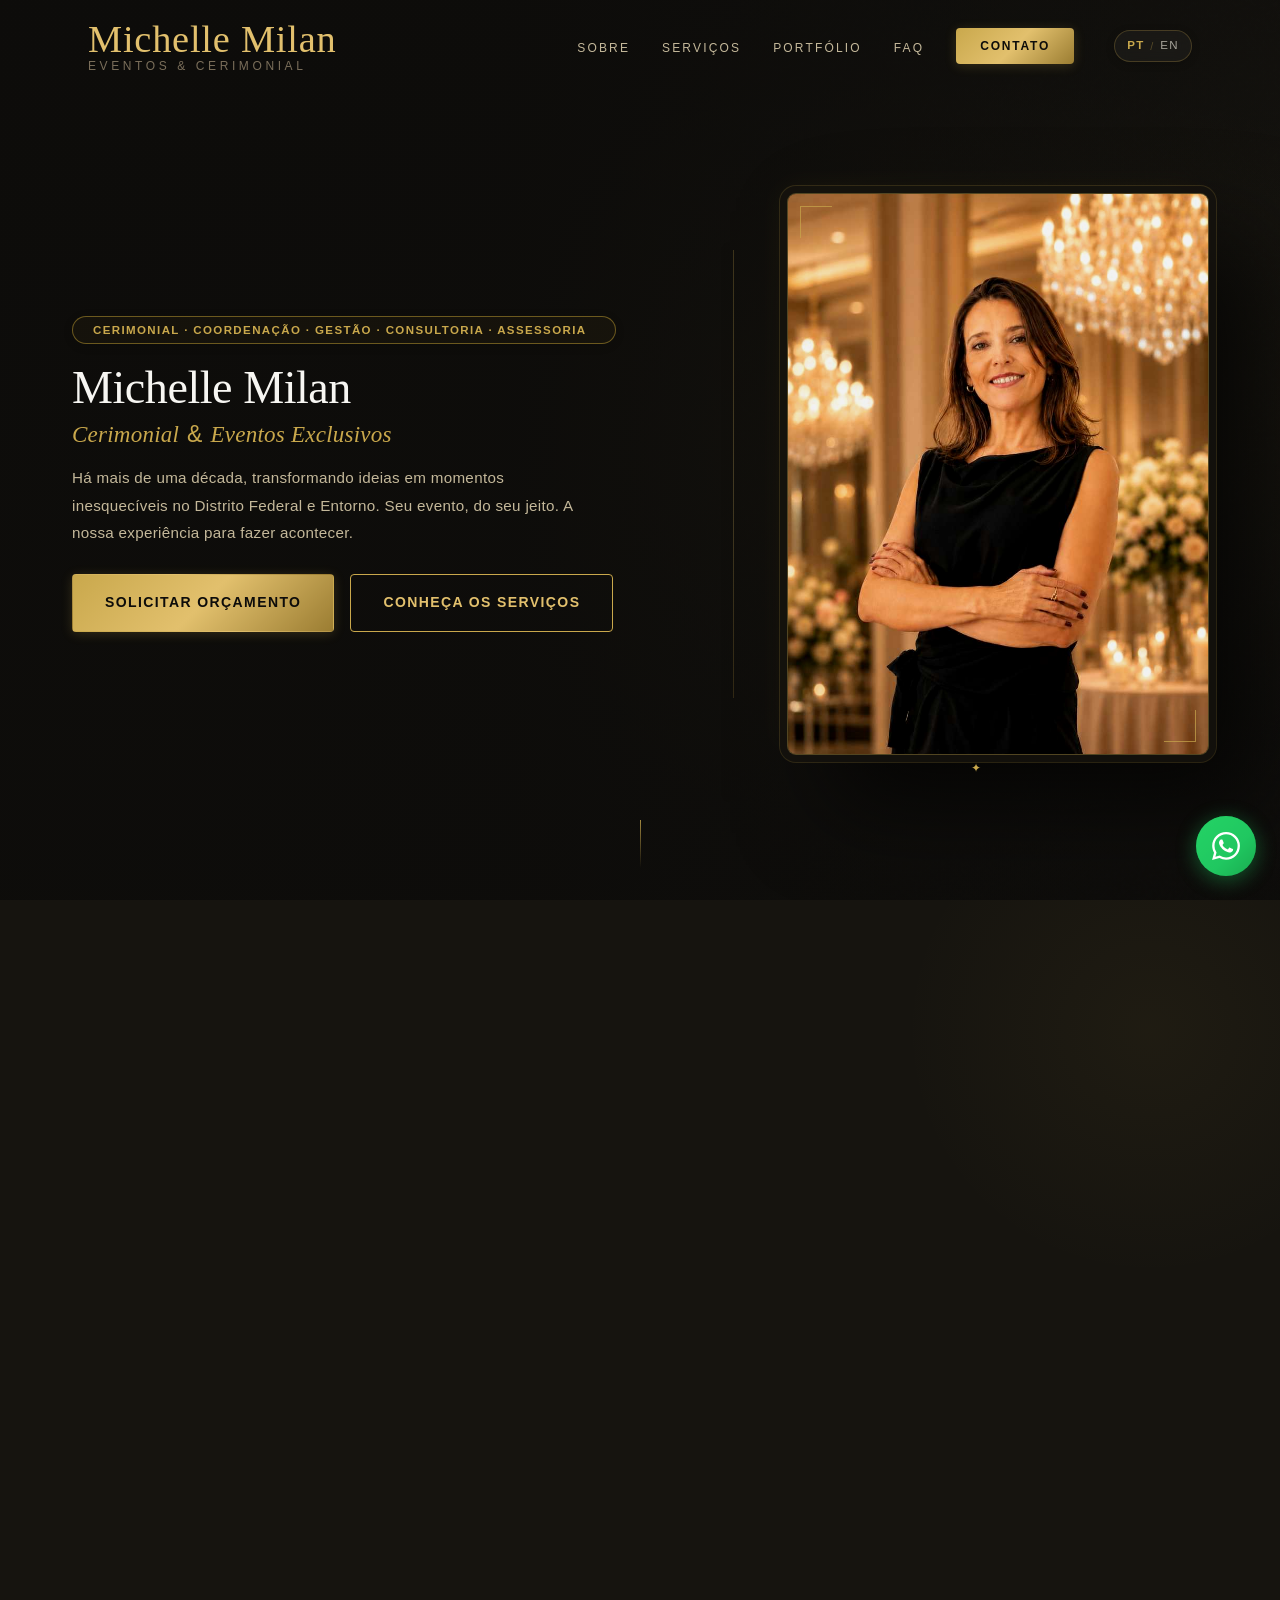
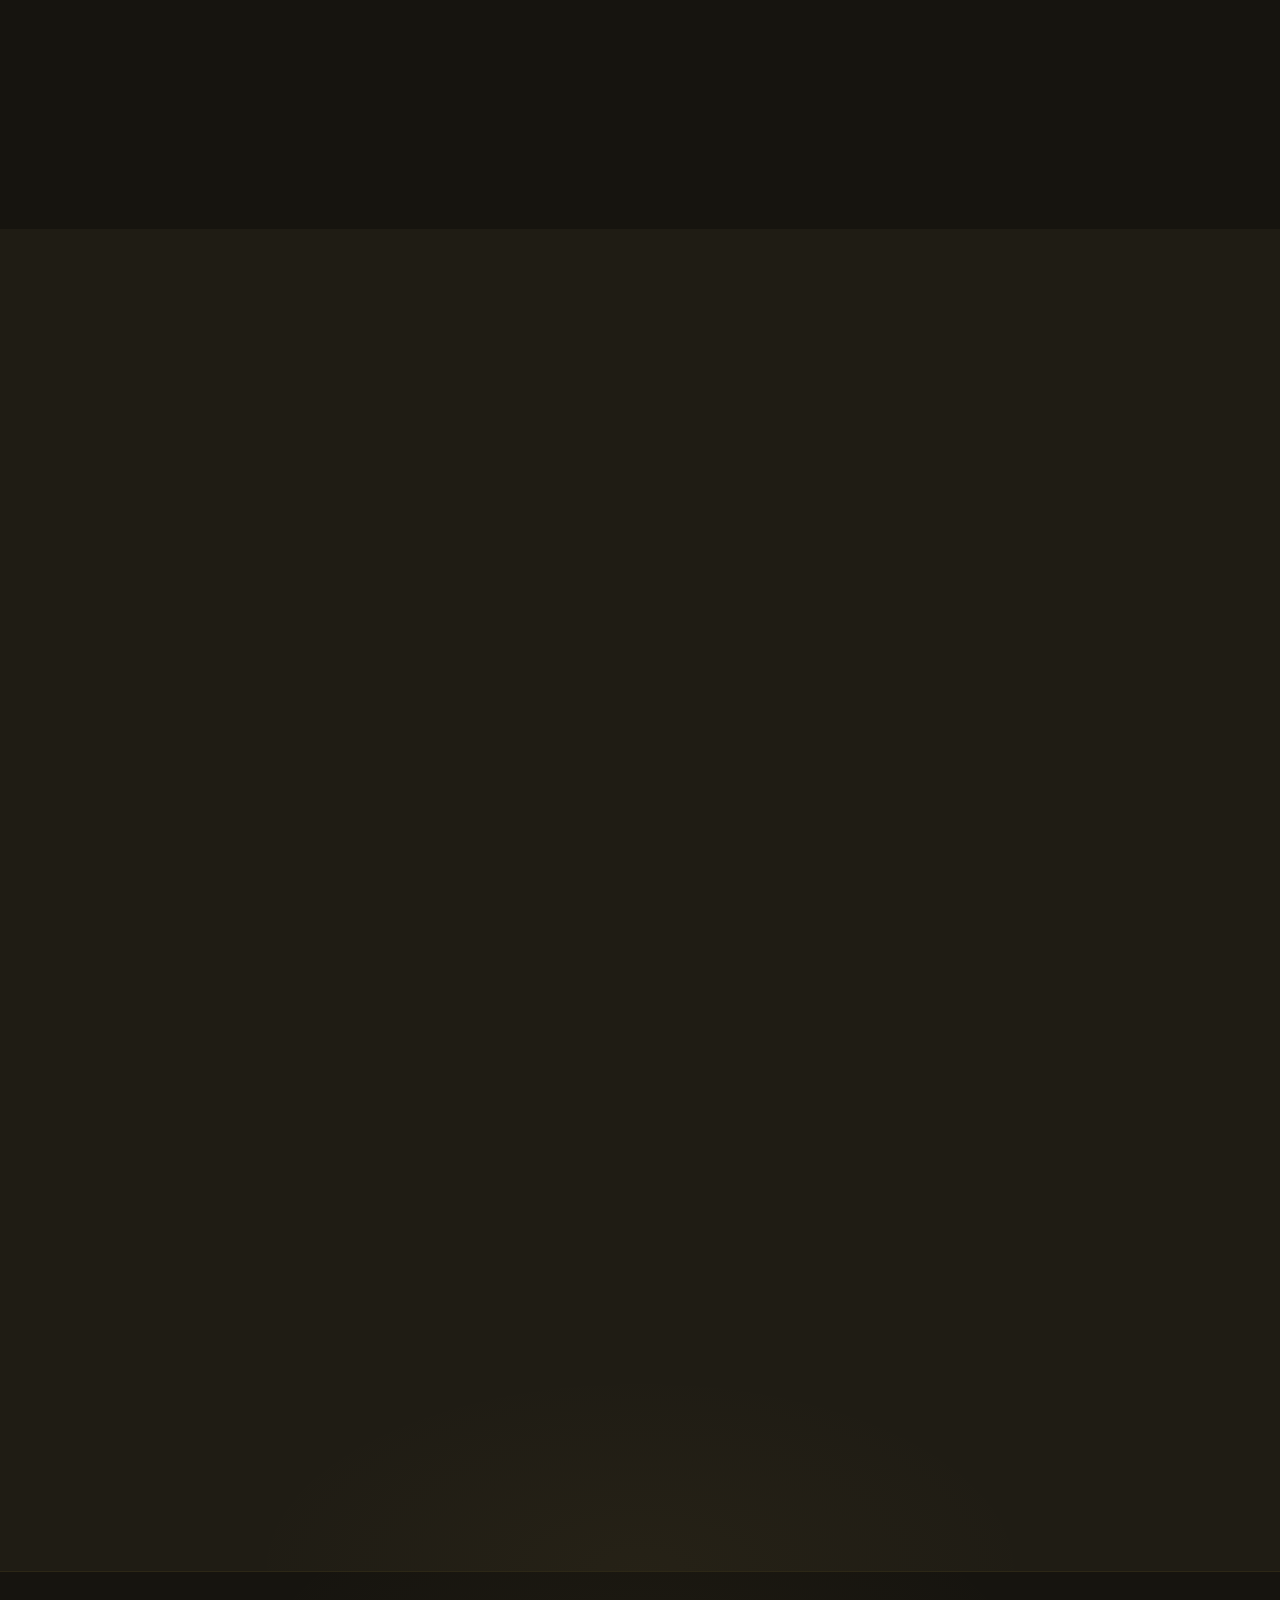
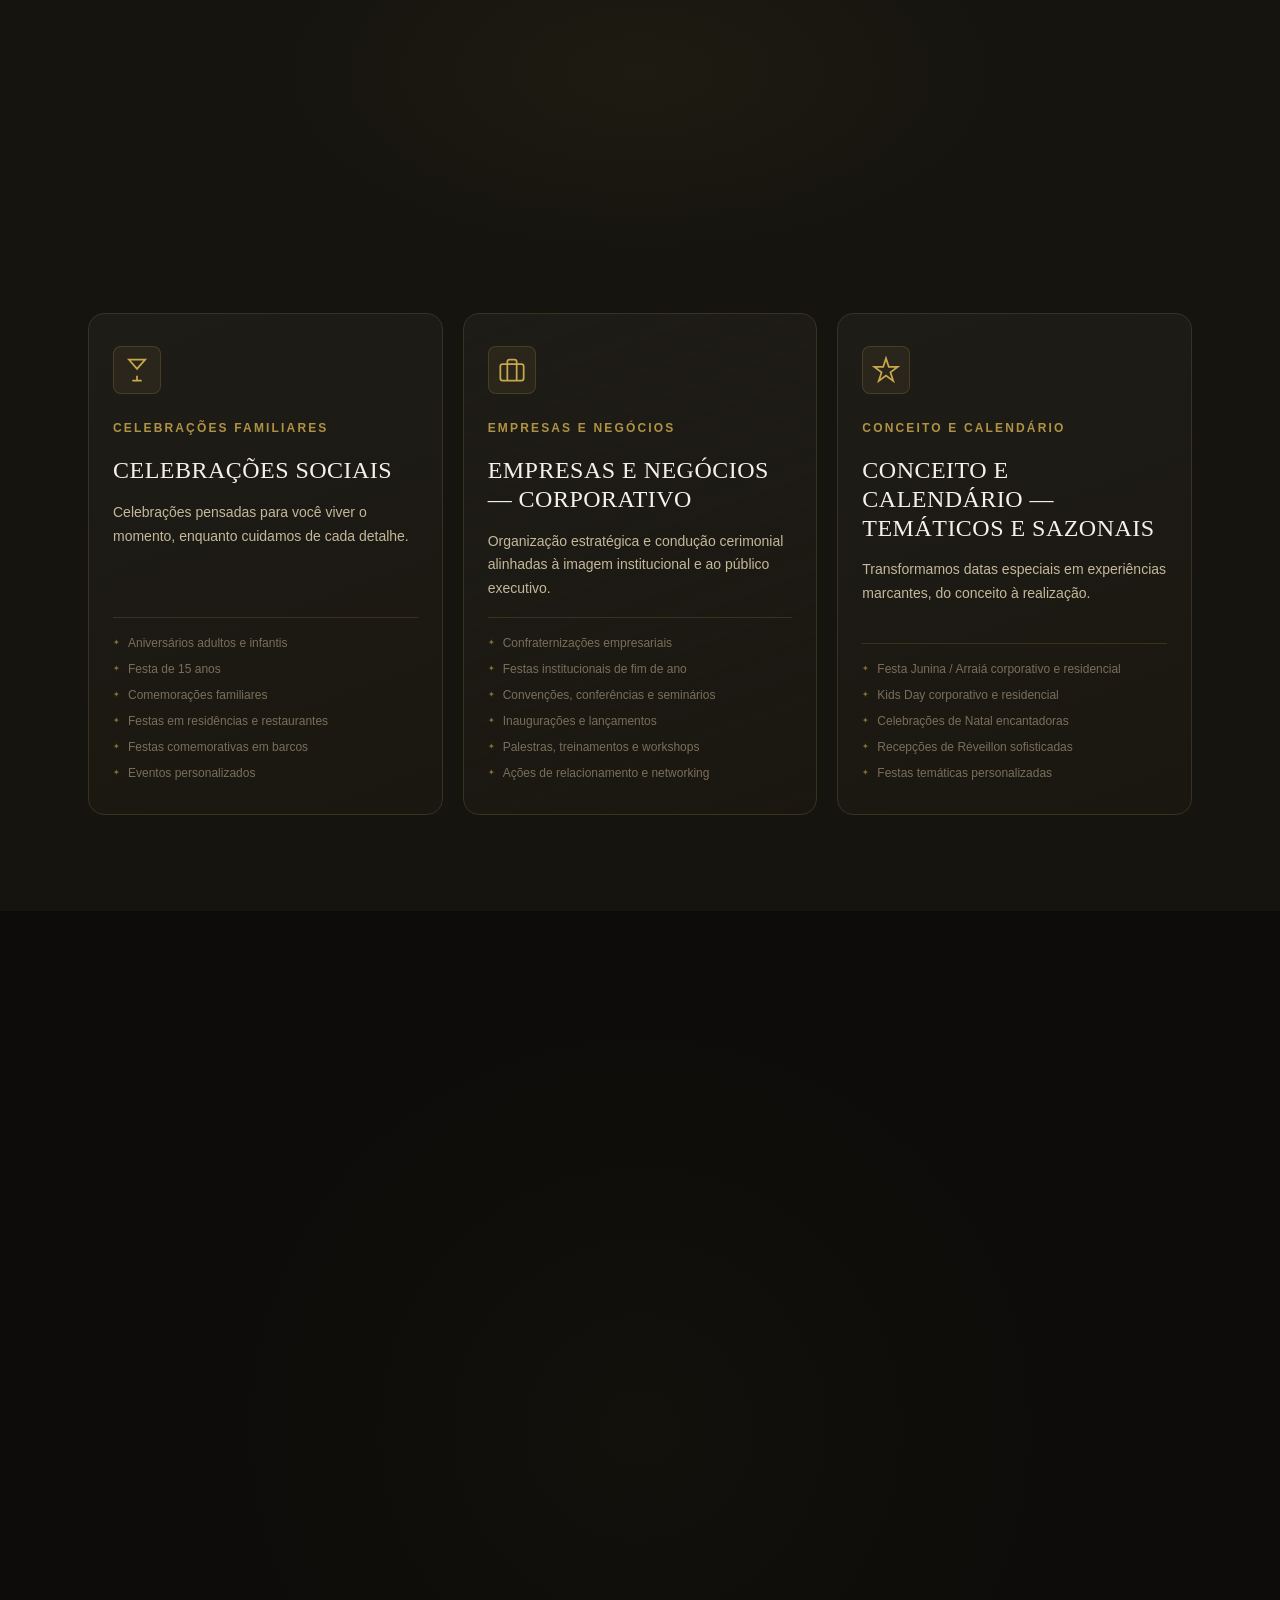
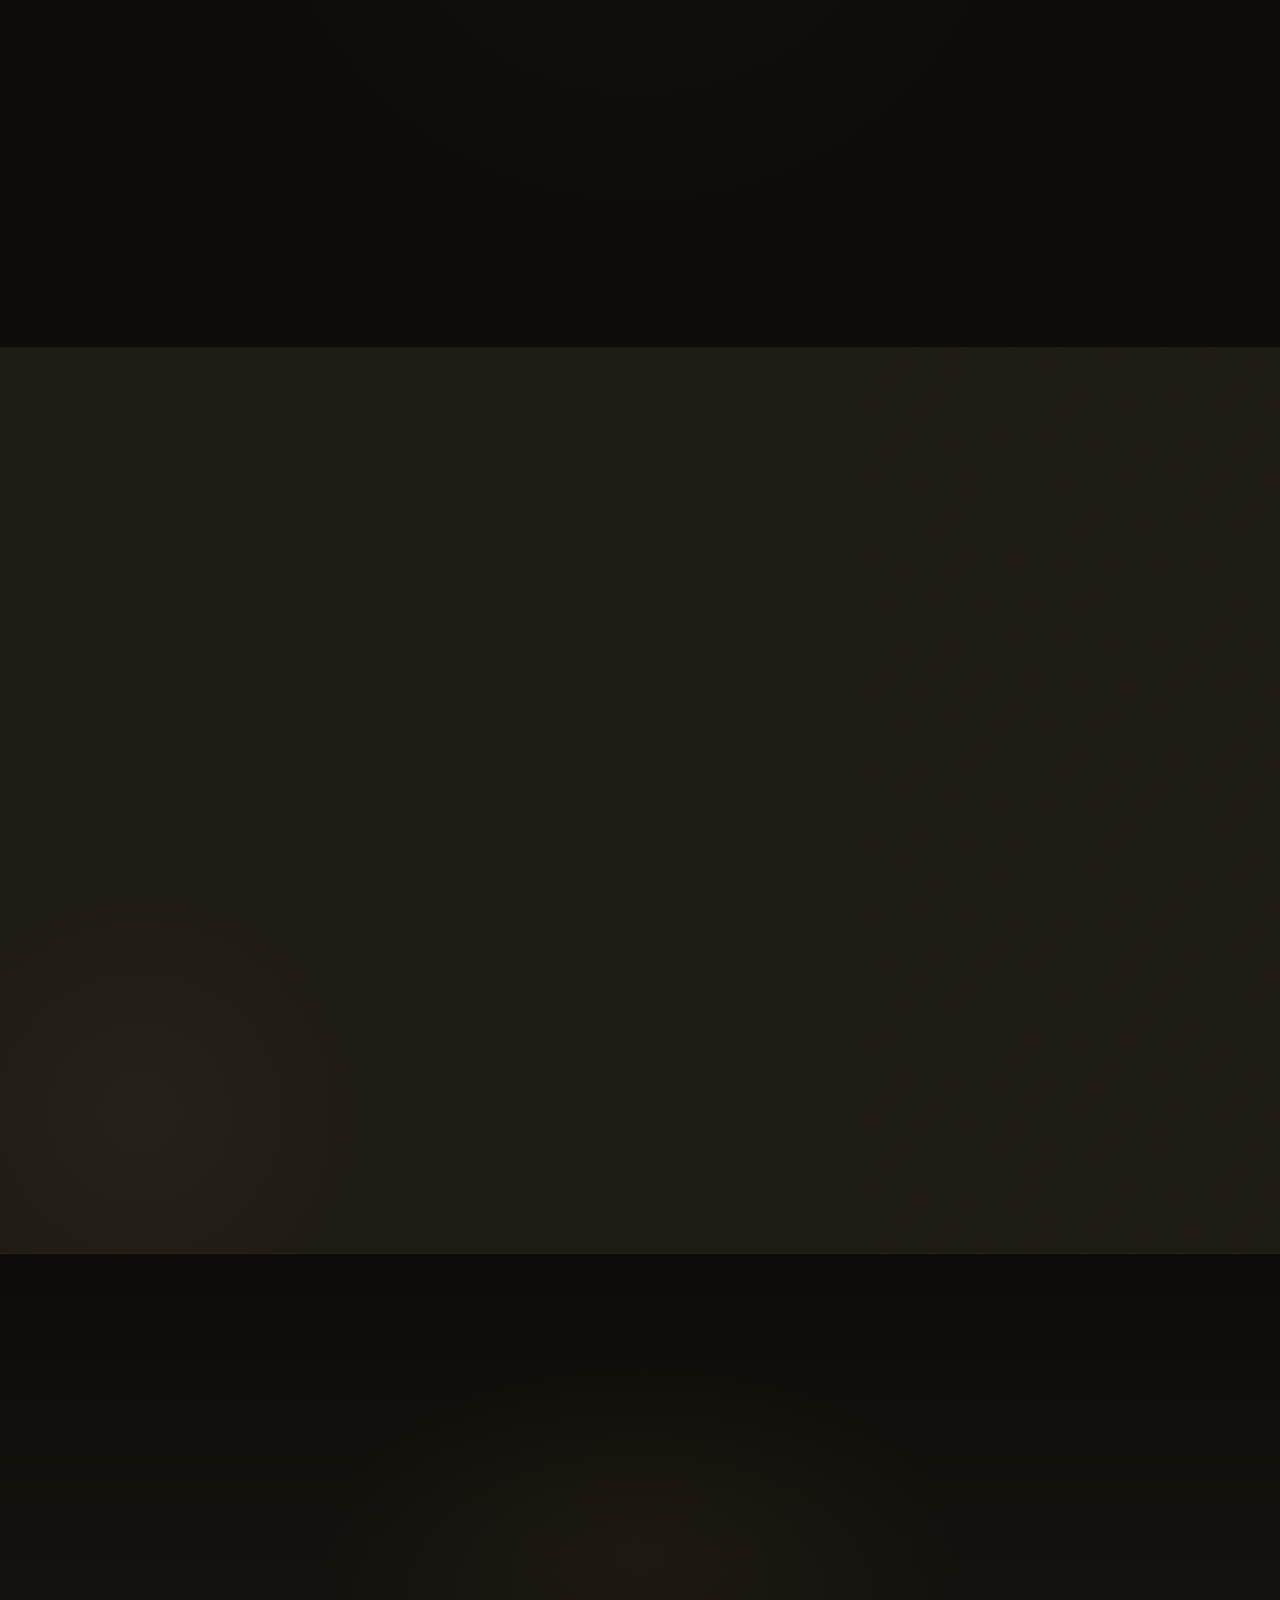
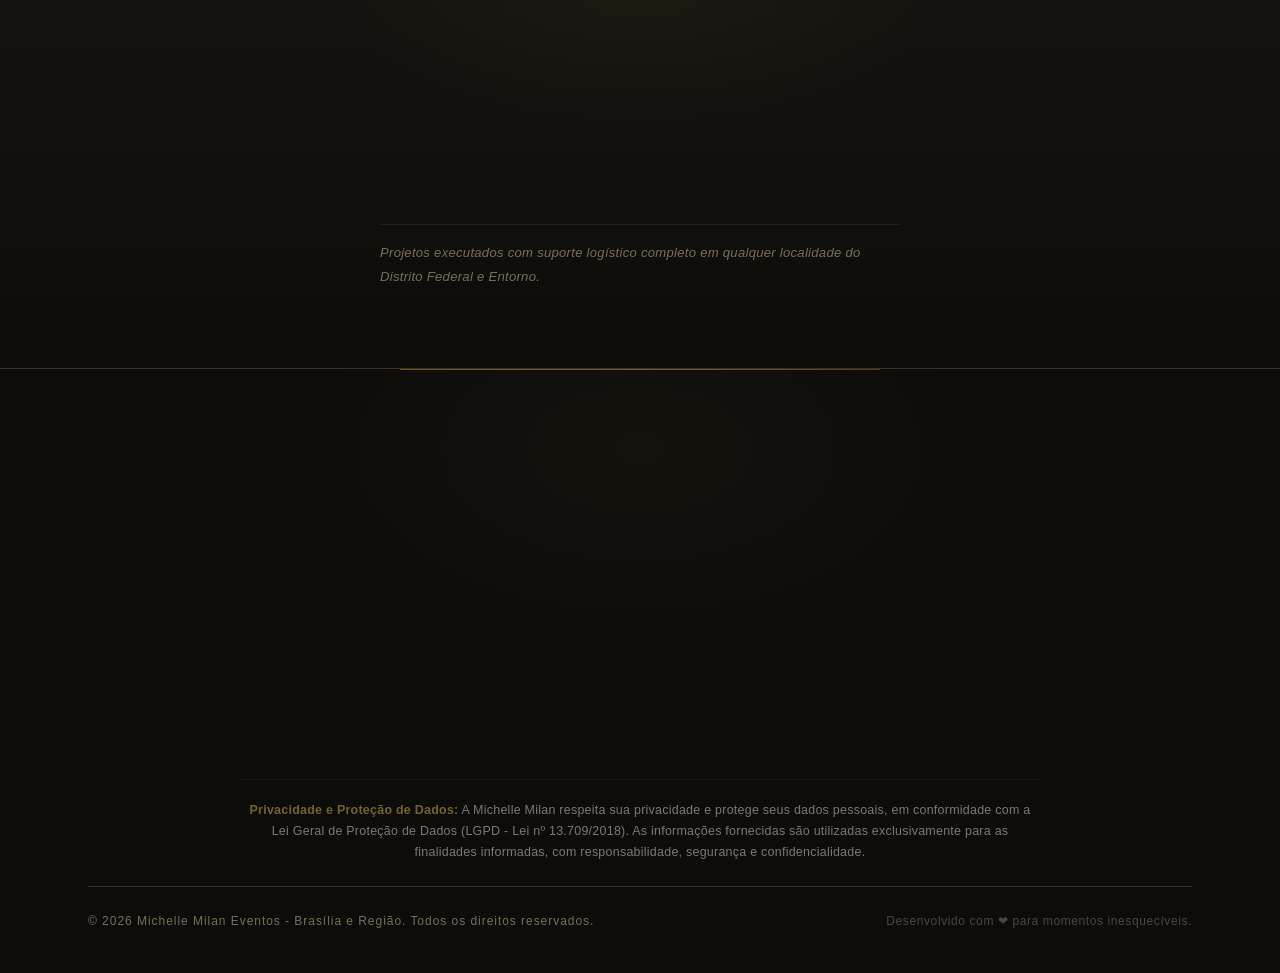
==== commit 8c53fdab: "feat(seo): sincronizar schema json-ld, metatags open graph e catalogo de servicos homologados" ====
--- a/index.html
+++ b/index.html
@@ -20,9 +20,9 @@
   <meta http-equiv="X-UA-Compatible" content="IE=edge" />
 
   <!-- SEO Primary -->
-  <title>Michelle Milan Eventos | Cerimonial &amp; Assessoria de Eventos em Brasília</title>
+  <title>Michelle Milan | Cerimonial &amp; Eventos Exclusivos em Brasília e DF</title>
   <meta name="description"
-    content="Assessoria e cerimonial em Brasília, DF e Entorno. Especialista em eventos sociais, corporativos e temáticos: 15 anos, aniversários, confraternizações, arraiás e convenções. Solicite seu orçamento!" />
+    content="Assessoria, cerimonial, coordenação e gestão de eventos exclusivos no Distrito Federal e Entorno. Celebrações sociais, eventos corporativos e temáticos com excelência e tranquilidade." />
   <meta name="keywords"
     content="cerimonial brasília, cerimonialista df, assessoria eventos corporativos, cerimonial festa junina df, assessoria 15 anos brasília, cerimonialista águas claras, confraternização de empresas df, cerimonial do dia brasília, assessoria no entorno df, eventos sazonais brasília" />
   <meta name="author" content="Michelle Milan Eventos" />
@@ -45,19 +45,19 @@
   <!-- Open Graph (Facebook, WhatsApp, Redes Sociais) -->
   <meta property="og:type" content="website" />
   <meta property="og:url" content="https://www.michellemilaneventos.com.br/" />
-  <meta property="og:title" content="Michelle Milan Eventos | Cerimonial &amp; Assessoria de Eventos em Brasília" />
+  <meta property="og:title" content="Michelle Milan | Cerimonial &amp; Eventos Exclusivos em Brasília e DF" />
   <meta property="og:description"
-    content="Assessoria e cerimonial em Brasília, DF e Entorno. Especialista em eventos sociais, corporativos e temáticos: 15 anos, aniversários, confraternizações, arraiás e convenções. Solicite seu orçamento!" />
+    content="Assessoria, cerimonial, coordenação e gestão de eventos exclusivos no Distrito Federal e Entorno. Celebrações sociais, eventos corporativos e temáticos com excelência e tranquilidade." />
   <!-- O WhatsApp prefere URLs absolutas para imagens no Open Graph -->
   <meta property="og:image" content="https://www.michellemilaneventos.com.br/assets/michele.jpeg" />
   <meta property="og:locale" content="pt_BR" />
-  <meta property="og:site_name" content="Michelle Milan Eventos" />
+  <meta property="og:site_name" content="Michelle Milan — Cerimonial &amp; Eventos Exclusivos" />
 
   <!-- Twitter Card -->
   <meta name="twitter:card" content="summary_large_image" />
   <meta name="twitter:url" content="https://www.michellemilaneventos.com.br/" />
-  <meta name="twitter:title" content="Michelle Milan Eventos | Cerimonial &amp; Assessoria de Eventos em Brasília" />
-  <meta name="twitter:description" content="Assessoria e cerimonial em Brasília, DF e Entorno. Especialista em eventos sociais, corporativos e temáticos: 15 anos, aniversários, confraternizações, arraiás e convenções. Solicite seu orçamento!" />
+  <meta name="twitter:title" content="Michelle Milan | Cerimonial &amp; Eventos Exclusivos em Brasília e DF" />
+  <meta name="twitter:description" content="Assessoria, cerimonial, coordenação e gestão de eventos exclusivos no Distrito Federal e Entorno. Celebrações sociais, eventos corporativos e temáticos com excelência e tranquilidade." />
   <meta name="twitter:image" content="https://www.michellemilaneventos.com.br/assets/michele.jpeg" />
 
   <!-- ============================================================
@@ -76,12 +76,15 @@
         "url": "https://www.michellemilaneventos.com.br/",
         "logo": "https://www.michellemilaneventos.com.br/assets/michele.jpeg",
         "image": "https://www.michellemilaneventos.com.br/assets/michele.jpeg",
-        "description": "Assessoria e cerimonial em Brasília, DF e Entorno. Especialista em eventos sociais, corporativos e temáticos: 15 anos, aniversários, confraternizações, arraiás e convenções. Solicite seu orçamento!",
+        "description": "Especialista em cerimonial, coordenação, gestão, consultoria e assessoria para eventos sociais, corporativos e temáticos em Brasília, DF e Entorno.",
         "serviceType": [
-          "Cerimonial e Assessoria Social",
-          "Eventos Corporativos e Confraternizações",
-          "Festas Temáticas e Sazonais (Arraiá, Kids Day, Natal)",
-          "Coordenação Presencial e R.S.V.P."
+          "Cerimonial",
+          "Coordenação de Eventos",
+          "Gestão de Eventos",
+          "Consultoria de Eventos",
+          "Assessoria de Eventos",
+          "Eventos Sociais e Corporativos",
+          "Festas Temáticas e Sazonais"
         ],
         "telephone": "+5561992443814",
         "email": "michellemilaneventos@gmail.com",
@@ -151,38 +154,38 @@
         ],
         "hasOfferCatalog": {
           "@type": "OfferCatalog",
-          "name": "Serviços de Cerimonial e Assessoria — Eventos Sociais, Corporativos & Temáticos",
+          "name": "Serviços de Cerimonial e Assessoria — Soluções para o seu Evento",
           "itemListElement": [
             {
               "@type": "Offer",
               "itemOffered": {
                 "@type": "Service",
-                "name": "Elegância Essencial (Firenze) — Cerimonial do Dia e Coordenação Presencial",
-                "description": "Para quem já planejou o evento, mas quer a tranquilidade de saber que tudo será executado com excelência."
+                "name": "Firenze: Elegância Essencial",
+                "description": "Para quem já planejou o seu evento, mas quer a tranquilidade de saber que tudo será executado com excelência."
               }
             },
             {
               "@type": "Offer",
               "itemOffered": {
                 "@type": "Service",
-                "name": "Estratégia e Execução (Venezia) — Assessoria Completa do Planejamento à Realização",
-                "description": "Acompanhamento profissional do planejamento à realização. Estruturamos prazos, degustações, fornecedores e cronogramas."
+                "name": "Venezia: Estratégia e Execução",
+                "description": "Do planejamento à realização, cada etapa cuidadosamente coordenada."
               }
             },
             {
               "@type": "Offer",
               "itemOffered": {
                 "@type": "Service",
-                "name": "Exclusividade Absoluta (Capri) — Planejamento Autoral e Experiências Sob Medida",
-                "description": "Para celebrações e experiências sob medida criadas sem fórmulas prontas, desenhadas a partir do seu perfil e estilo."
+                "name": "Capri: Exclusividade Absoluta",
+                "description": "Para quem deseja um evento construído a partir de uma visão própria, sem seguir fórmulas prontas."
               }
             },
             {
               "@type": "Offer",
               "itemOffered": {
                 "@type": "Service",
-                "name": "Projeto Autoral (Milano) — Gestão de R.S.V.P., Logística e Serviços Complementares",
-                "description": "Serviços complementares e assessoria flexível para levar seu evento além do essencial."
+                "name": "Milano: Projeto Autoral",
+                "description": "Serviços complementares e assessoria flexível para elevar o seu evento além do essencial."
               }
             }
           ]
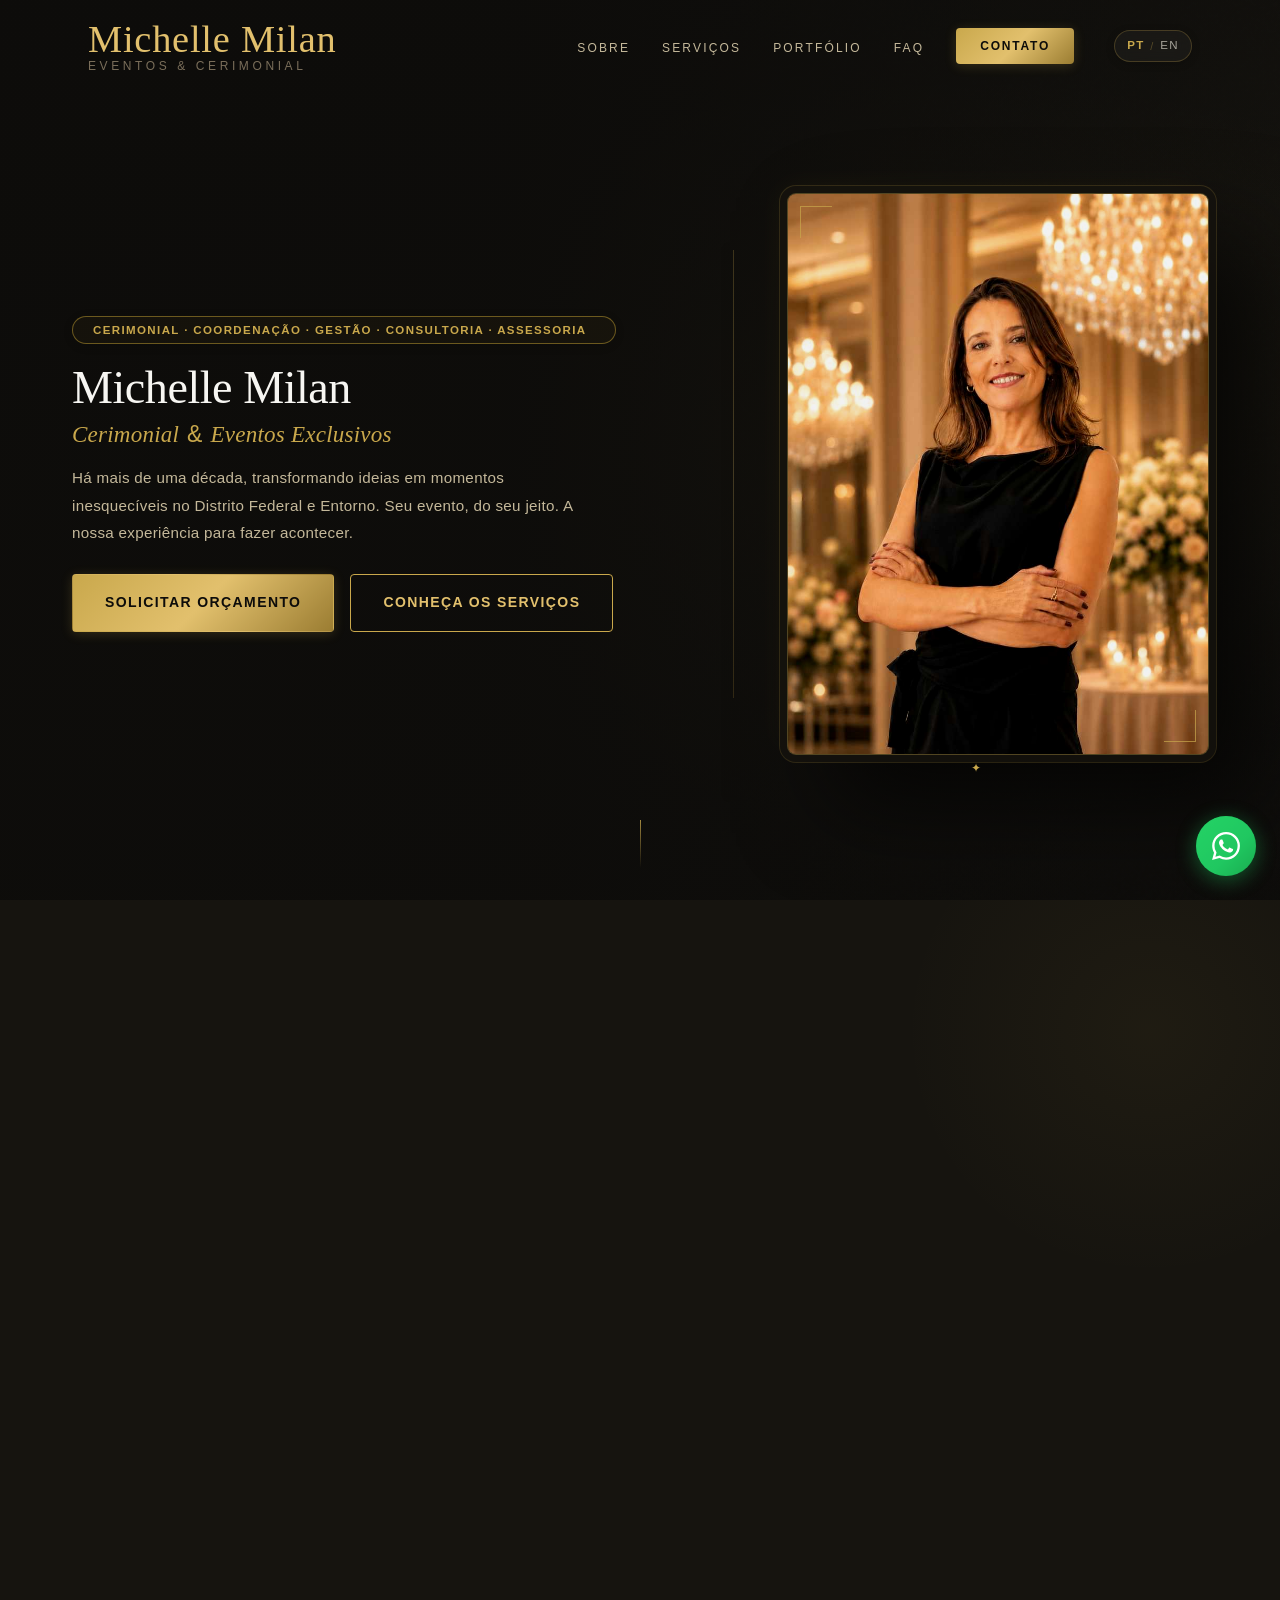
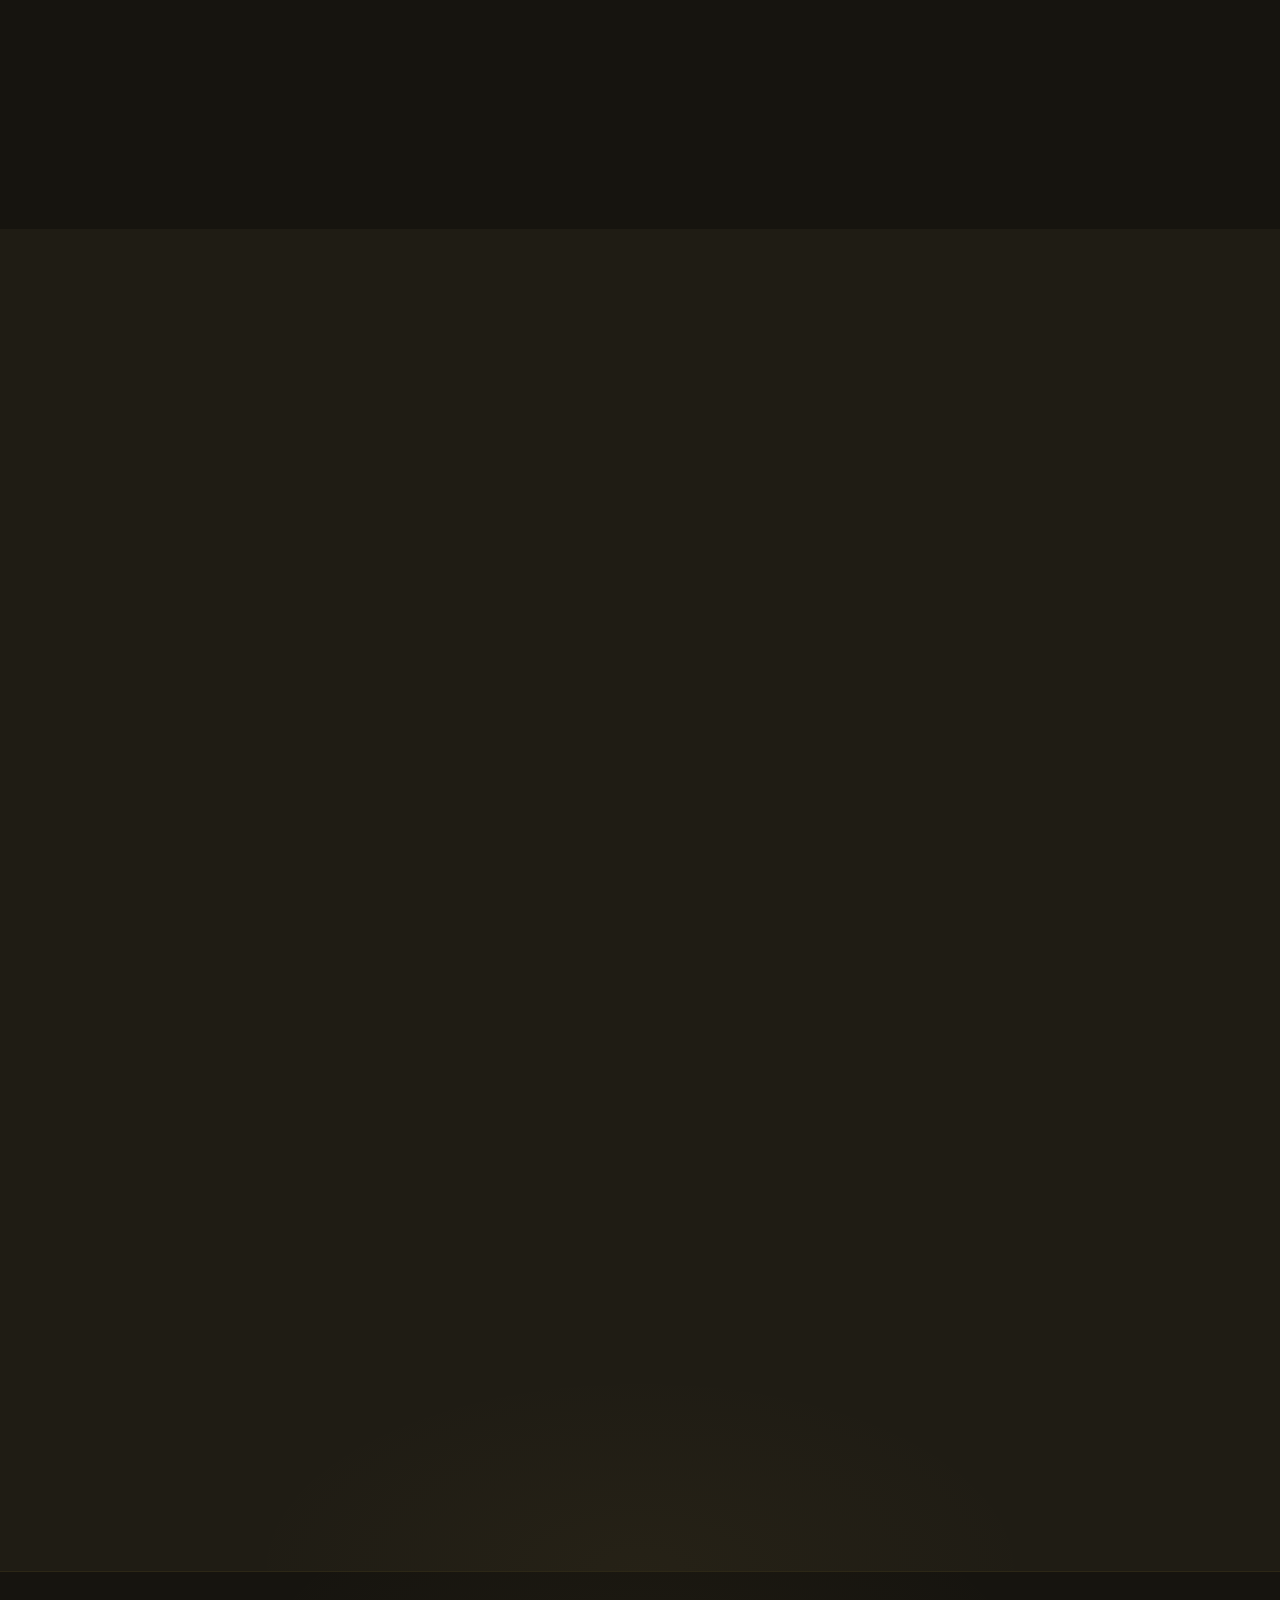
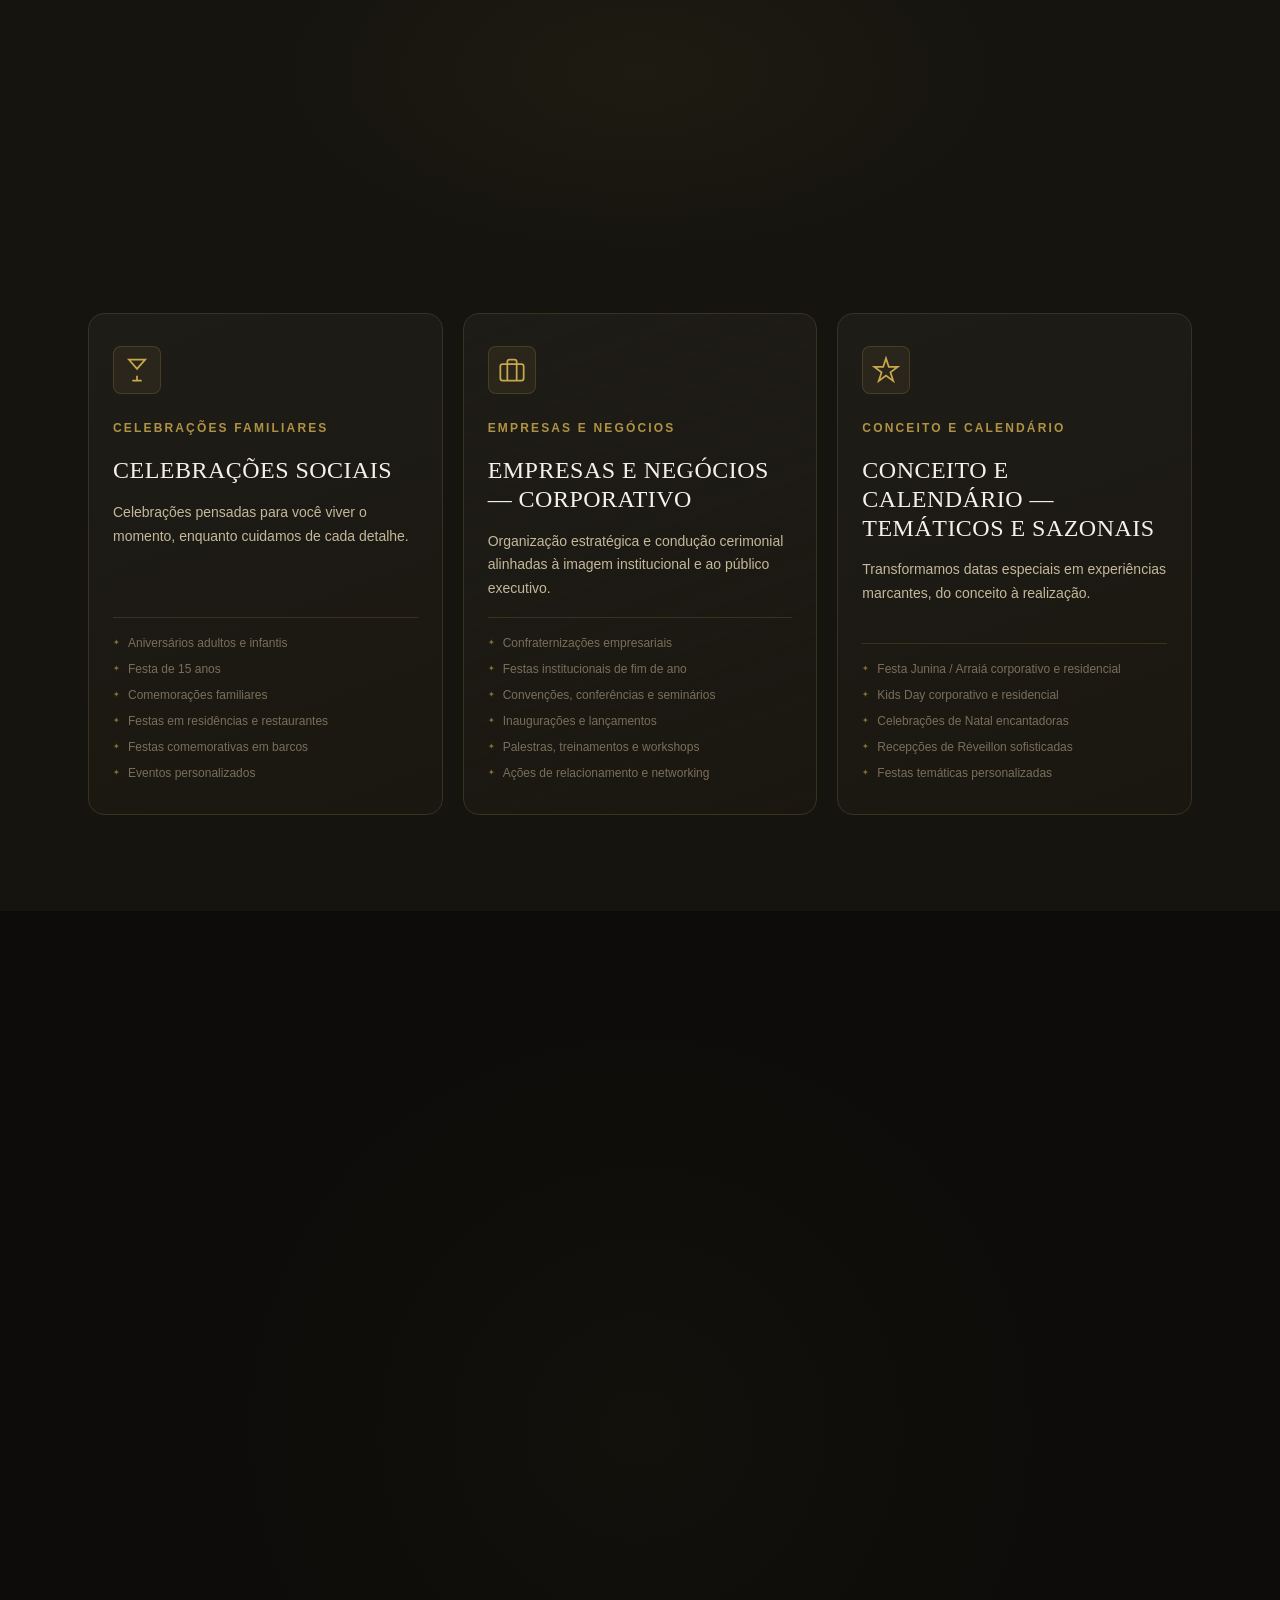
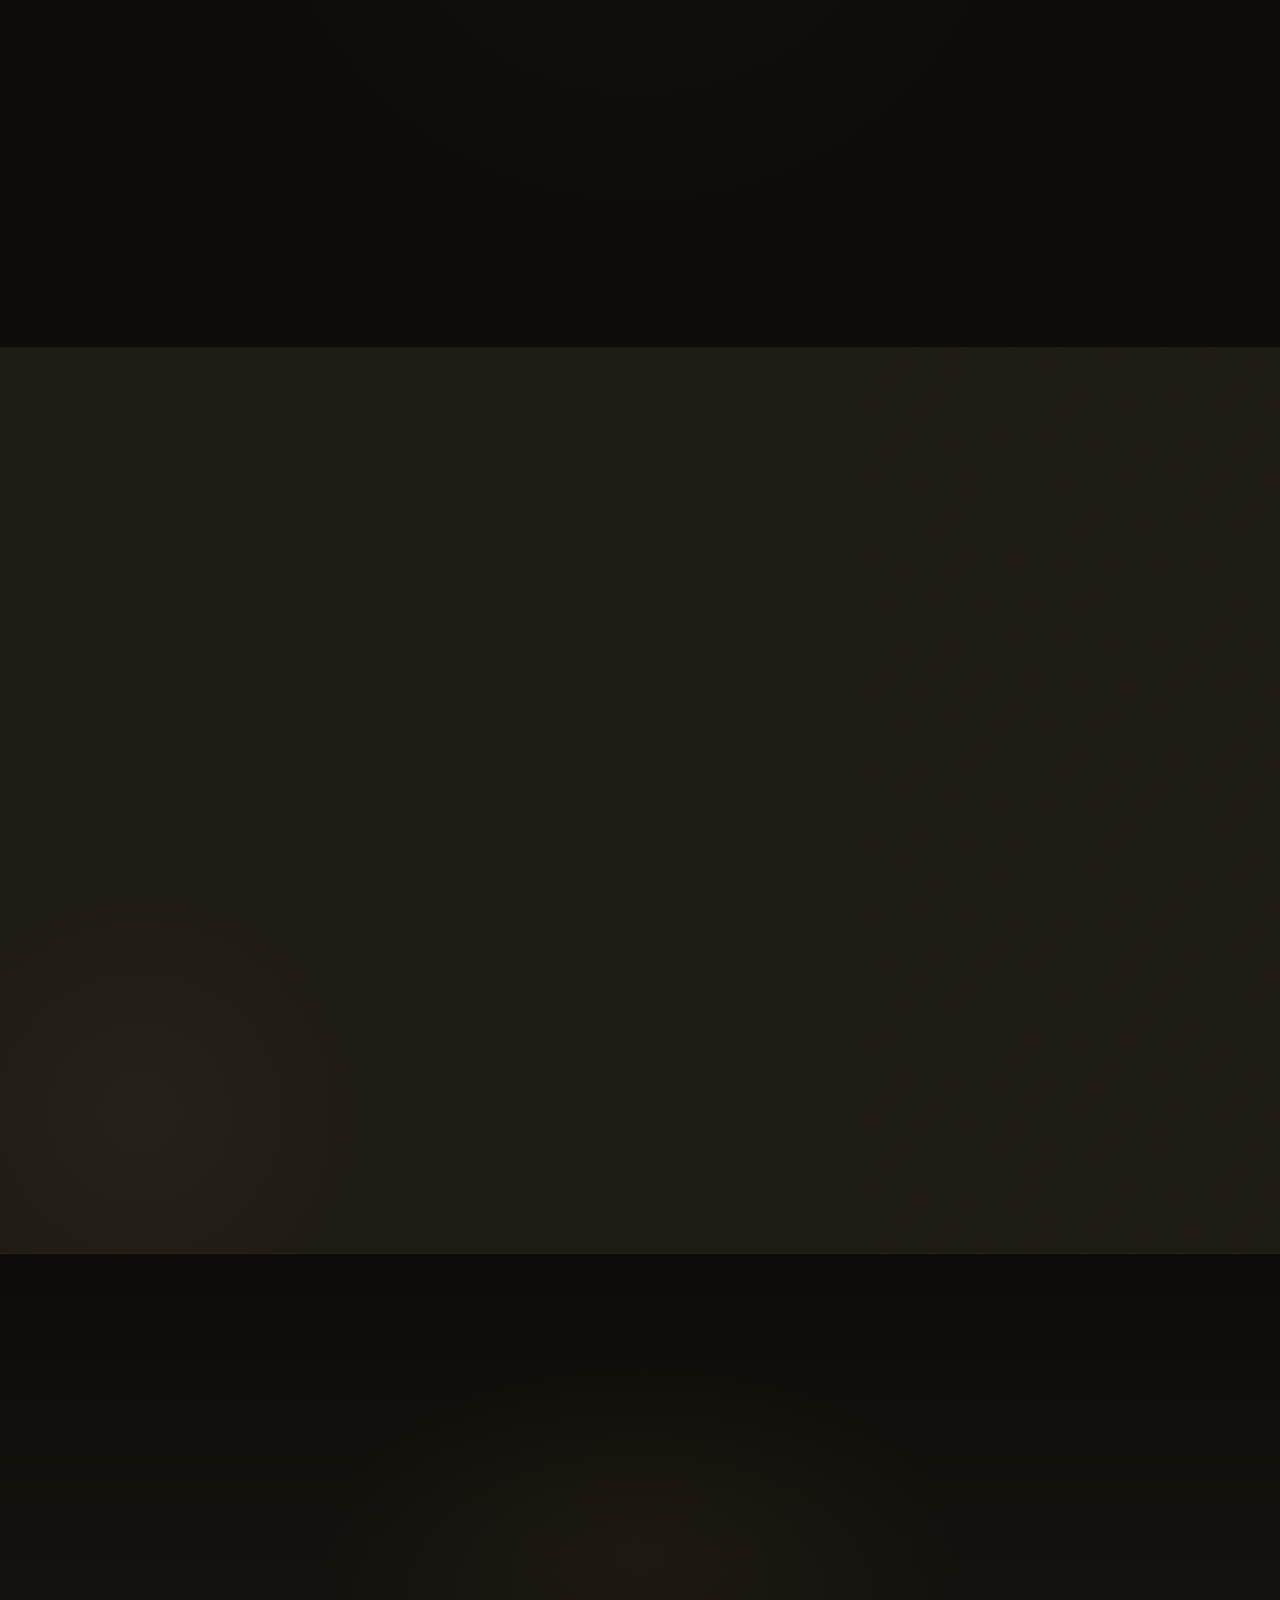
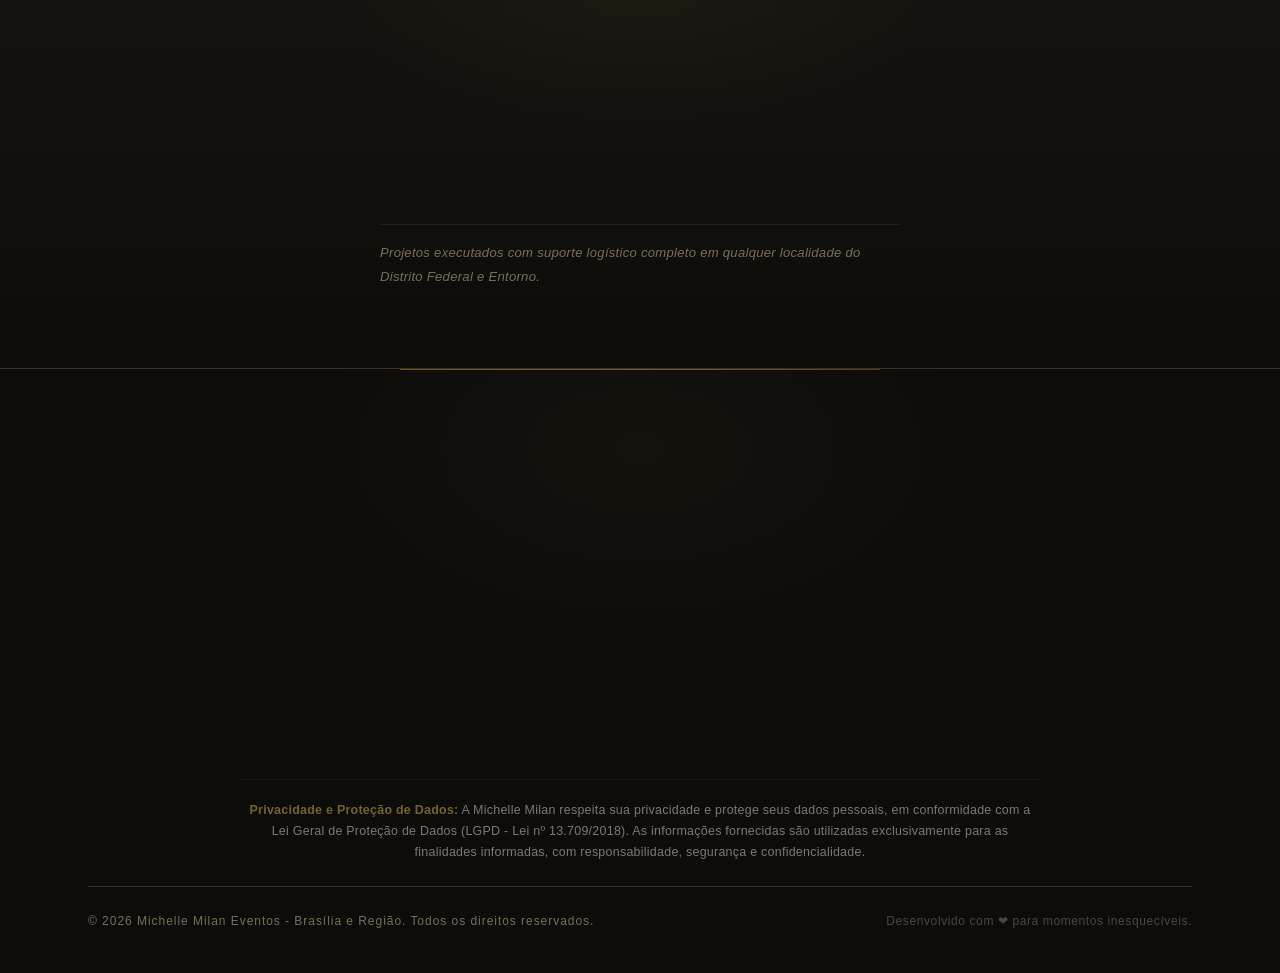
==== commit b053bcf7: "feat(seo): enriquecer schema json-ld com servicetype, subdivisoes de eventos e breadcrumblist" ====
--- a/index.html
+++ b/index.html
@@ -78,13 +78,11 @@
         "image": "https://www.michellemilaneventos.com.br/assets/michele.jpeg",
         "description": "Especialista em cerimonial, coordenação, gestão, consultoria e assessoria para eventos sociais, corporativos e temáticos em Brasília, DF e Entorno.",
         "serviceType": [
-          "Cerimonial",
-          "Coordenação de Eventos",
-          "Gestão de Eventos",
-          "Consultoria de Eventos",
-          "Assessoria de Eventos",
-          "Eventos Sociais e Corporativos",
-          "Festas Temáticas e Sazonais"
+          "Cerimonial e Assessoria em Eventos",
+          "Coordenação e Gestão de Eventos Sociais (15 Anos, Aniversários)",
+          "Eventos Corporativos, Convenções e Confraternizações Empresariais",
+          "Eventos Temáticos, Arraiás, Kids Day e Festas Sazonais",
+          "Consultoria e Planejamento de Eventos no DF e Entorno"
         ],
         "telephone": "+5561992443814",
         "email": "michellemilaneventos@gmail.com",
@@ -187,6 +185,30 @@
                 "name": "Milano: Projeto Autoral",
                 "description": "Serviços complementares e assessoria flexível para elevar o seu evento além do essencial."
               }
+            },
+            {
+              "@type": "Offer",
+              "itemOffered": {
+                "@type": "Service",
+                "name": "Celebrações Sociais e Familiares",
+                "description": "Celebrações pensadas para você viver o momento, enquanto cuidamos de cada detalhe: aniversários adultos e infantis, festas de 15 anos, comemorações familiares e mini weddings."
+              }
+            },
+            {
+              "@type": "Offer",
+              "itemOffered": {
+                "@type": "Service",
+                "name": "Empresas e Negócios — Eventos Corporativos",
+                "description": "Organização estratégica e condução cerimonial alinhadas à imagem institucional: confraternizações, convenções, conferências, lançamentos de marcas e workshops."
+              }
+            },
+            {
+              "@type": "Offer",
+              "itemOffered": {
+                "@type": "Service",
+                "name": "Conceito e Calendário — Eventos Temáticos e Sazonais",
+                "description": "Transformamos datas especiais em experiências marcantes: Festa Junina corporativa e residencial, Kids Day, celebrações de Natal e festas conceituais."
+              }
             }
           ]
         }
@@ -244,6 +266,42 @@
             }
           }
         ]
+      },
+      {
+        "@type": "BreadcrumbList",
+        "@id": "https://www.michellemilaneventos.com.br/#breadcrumb",
+        "itemListElement": [
+          {
+            "@type": "ListItem",
+            "position": 1,
+            "name": "Início",
+            "item": "https://www.michellemilaneventos.com.br/"
+          },
+          {
+            "@type": "ListItem",
+            "position": 2,
+            "name": "Serviços",
+            "item": "https://www.michellemilaneventos.com.br/#servicos"
+          },
+          {
+            "@type": "ListItem",
+            "position": 3,
+            "name": "Áreas de Atuação",
+            "item": "https://www.michellemilaneventos.com.br/#atuacao"
+          },
+          {
+            "@type": "ListItem",
+            "position": 4,
+            "name": "Portfólio",
+            "item": "https://www.michellemilaneventos.com.br/#portfolio"
+          },
+          {
+            "@type": "ListItem",
+            "position": 5,
+            "name": "Antes de Contratar (FAQ)",
+            "item": "https://www.michellemilaneventos.com.br/#faq"
+          }
+        ]
       }
     ]
   }
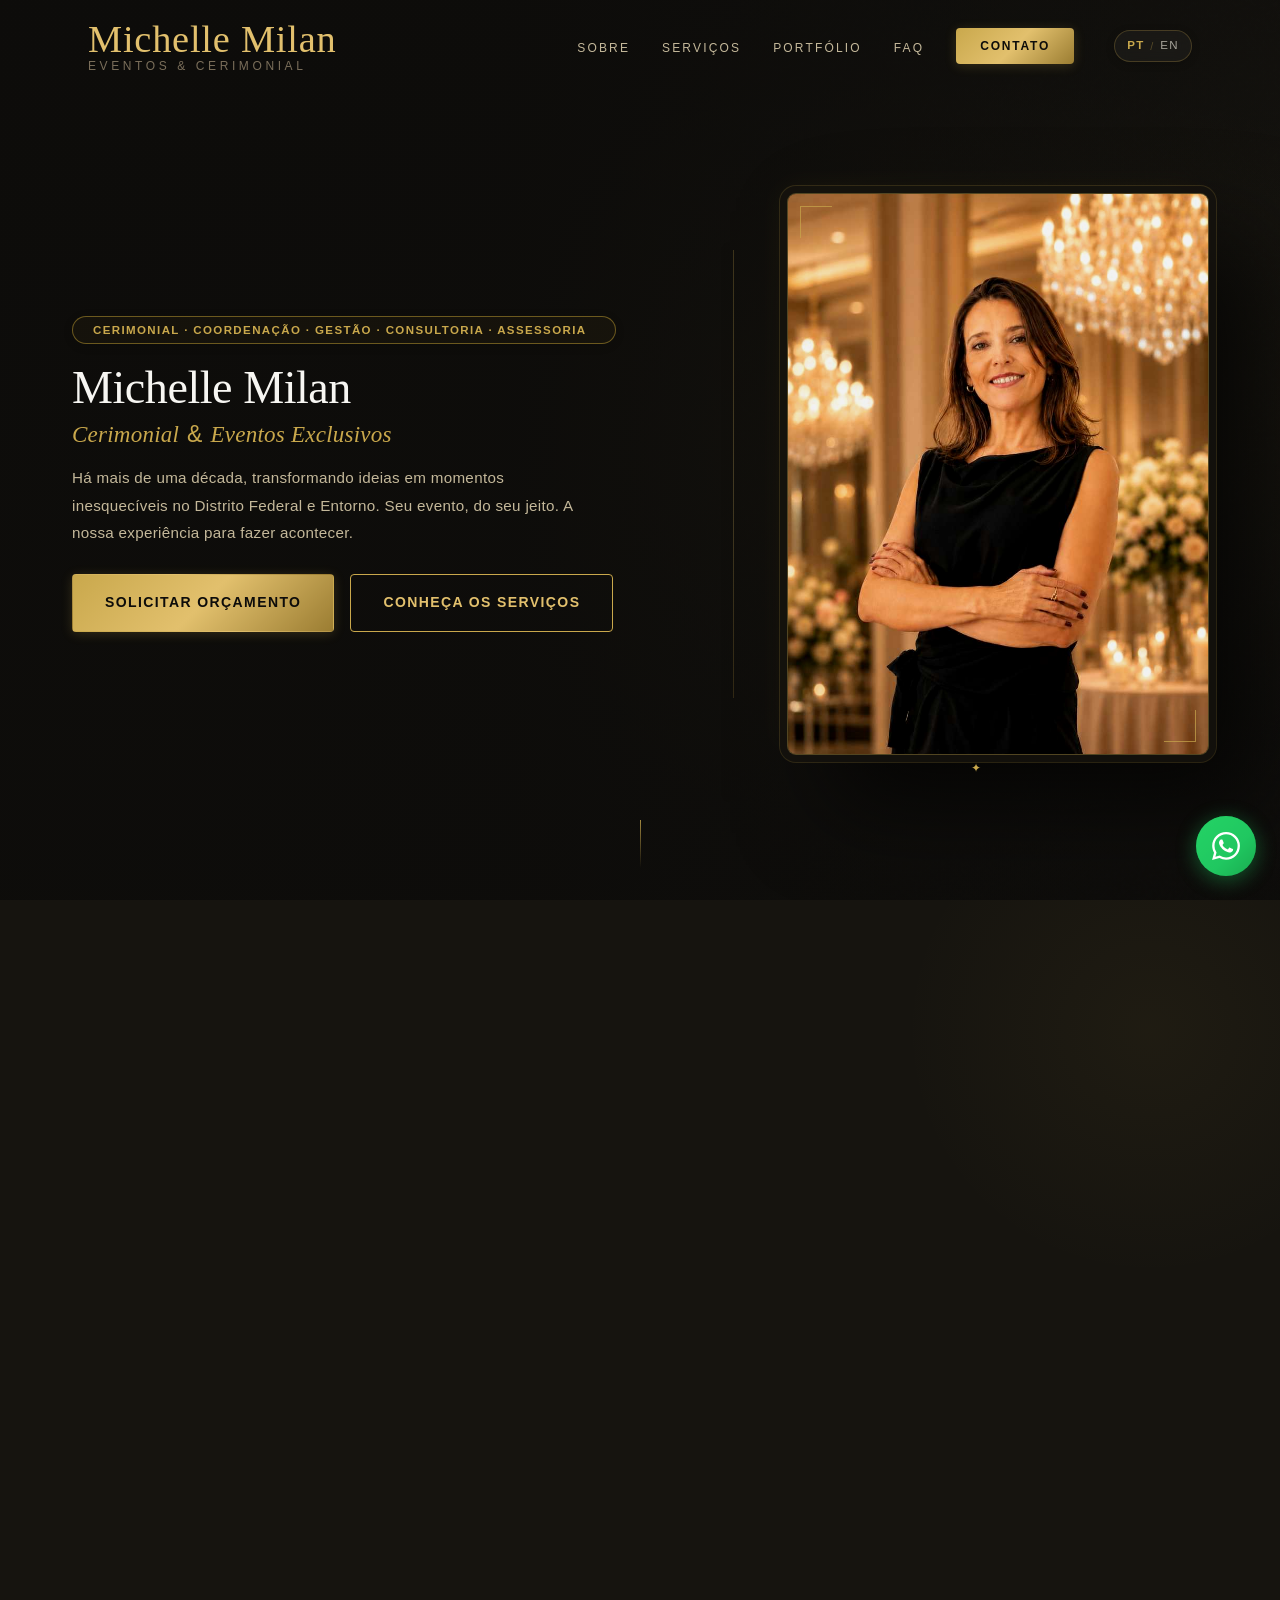
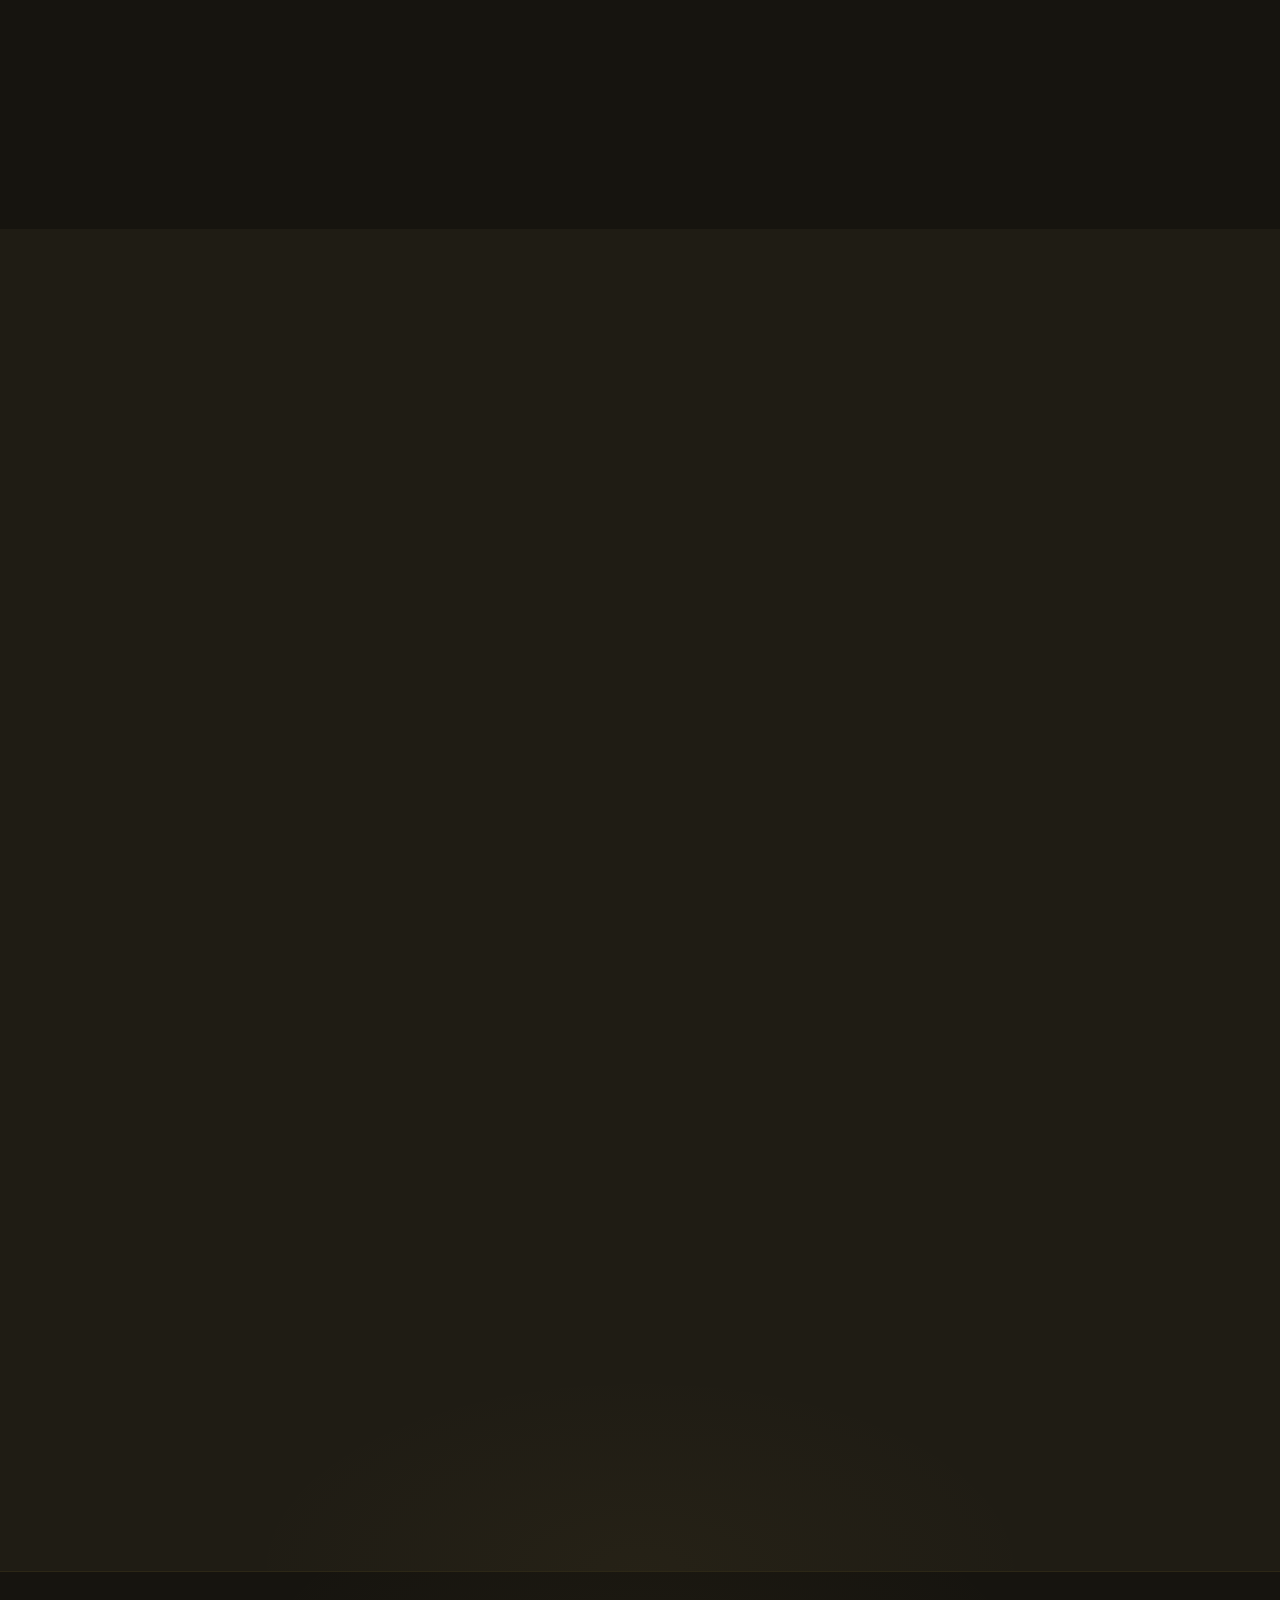
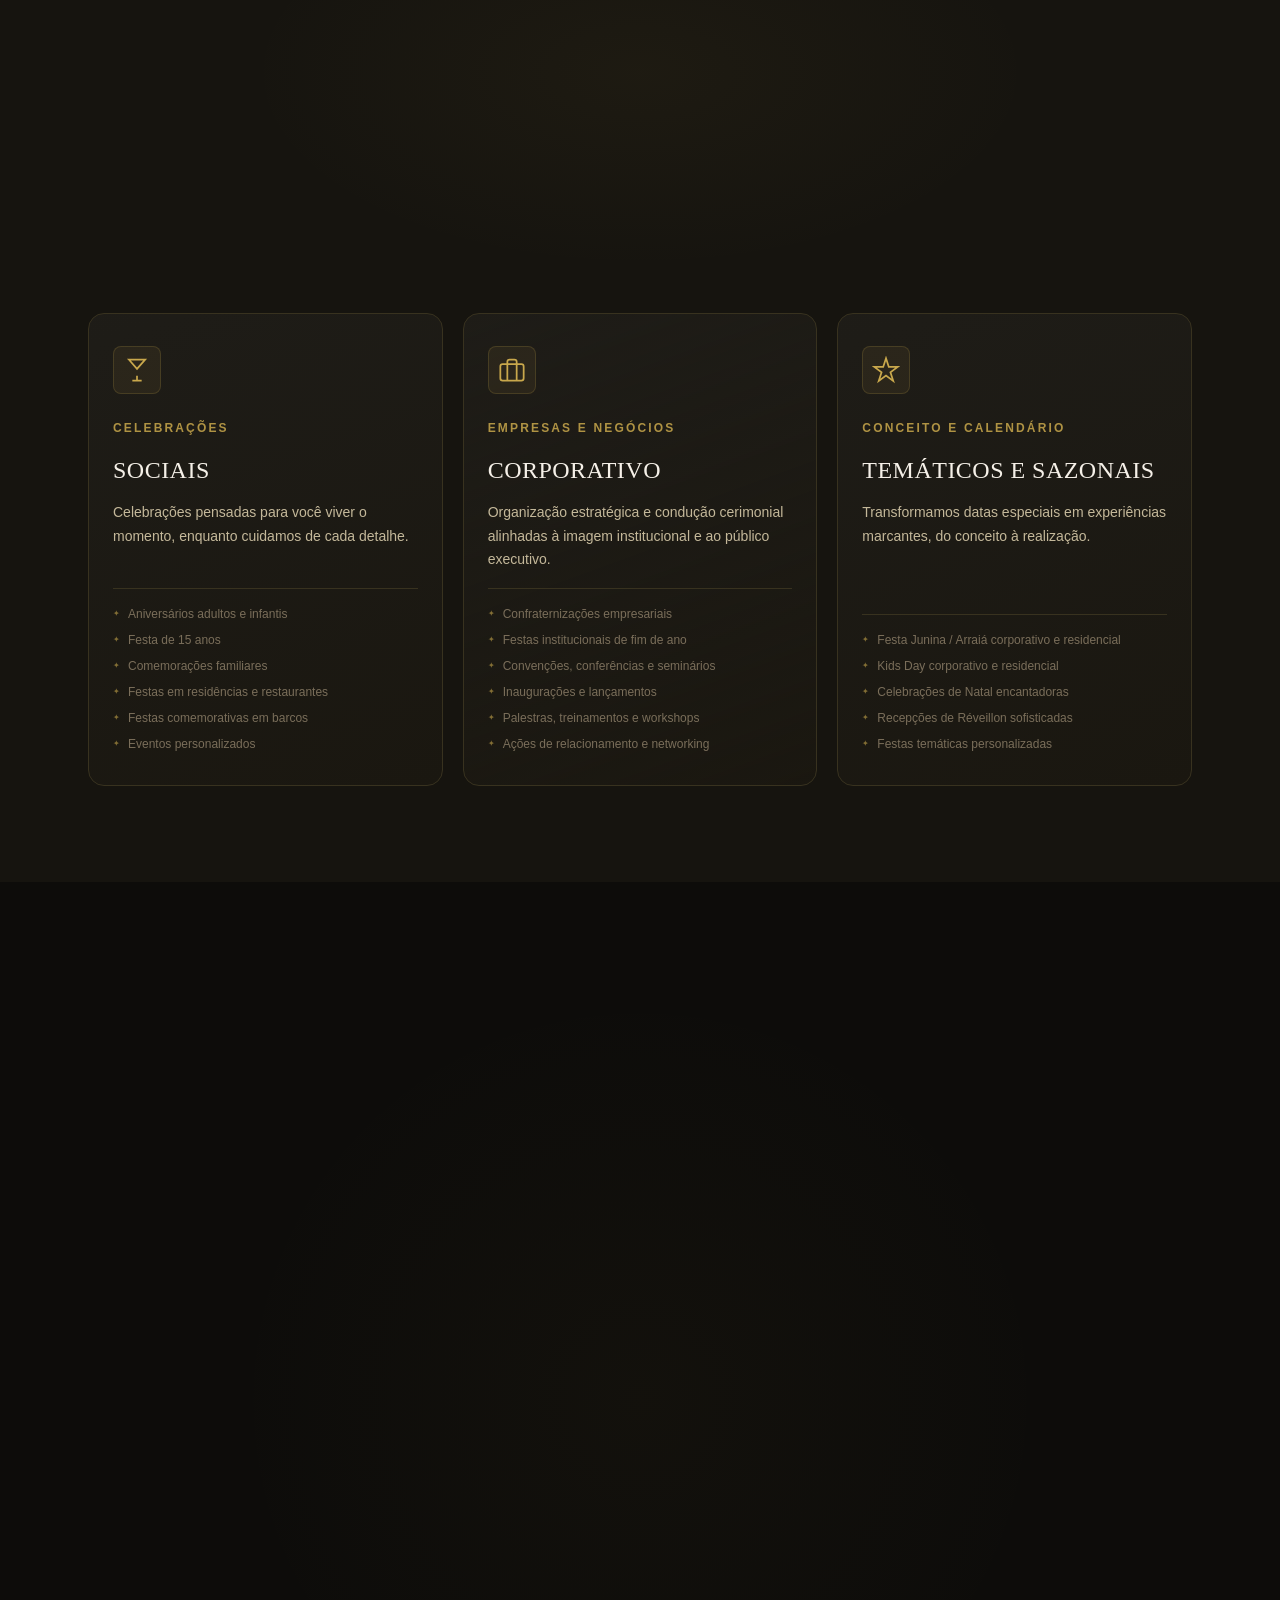
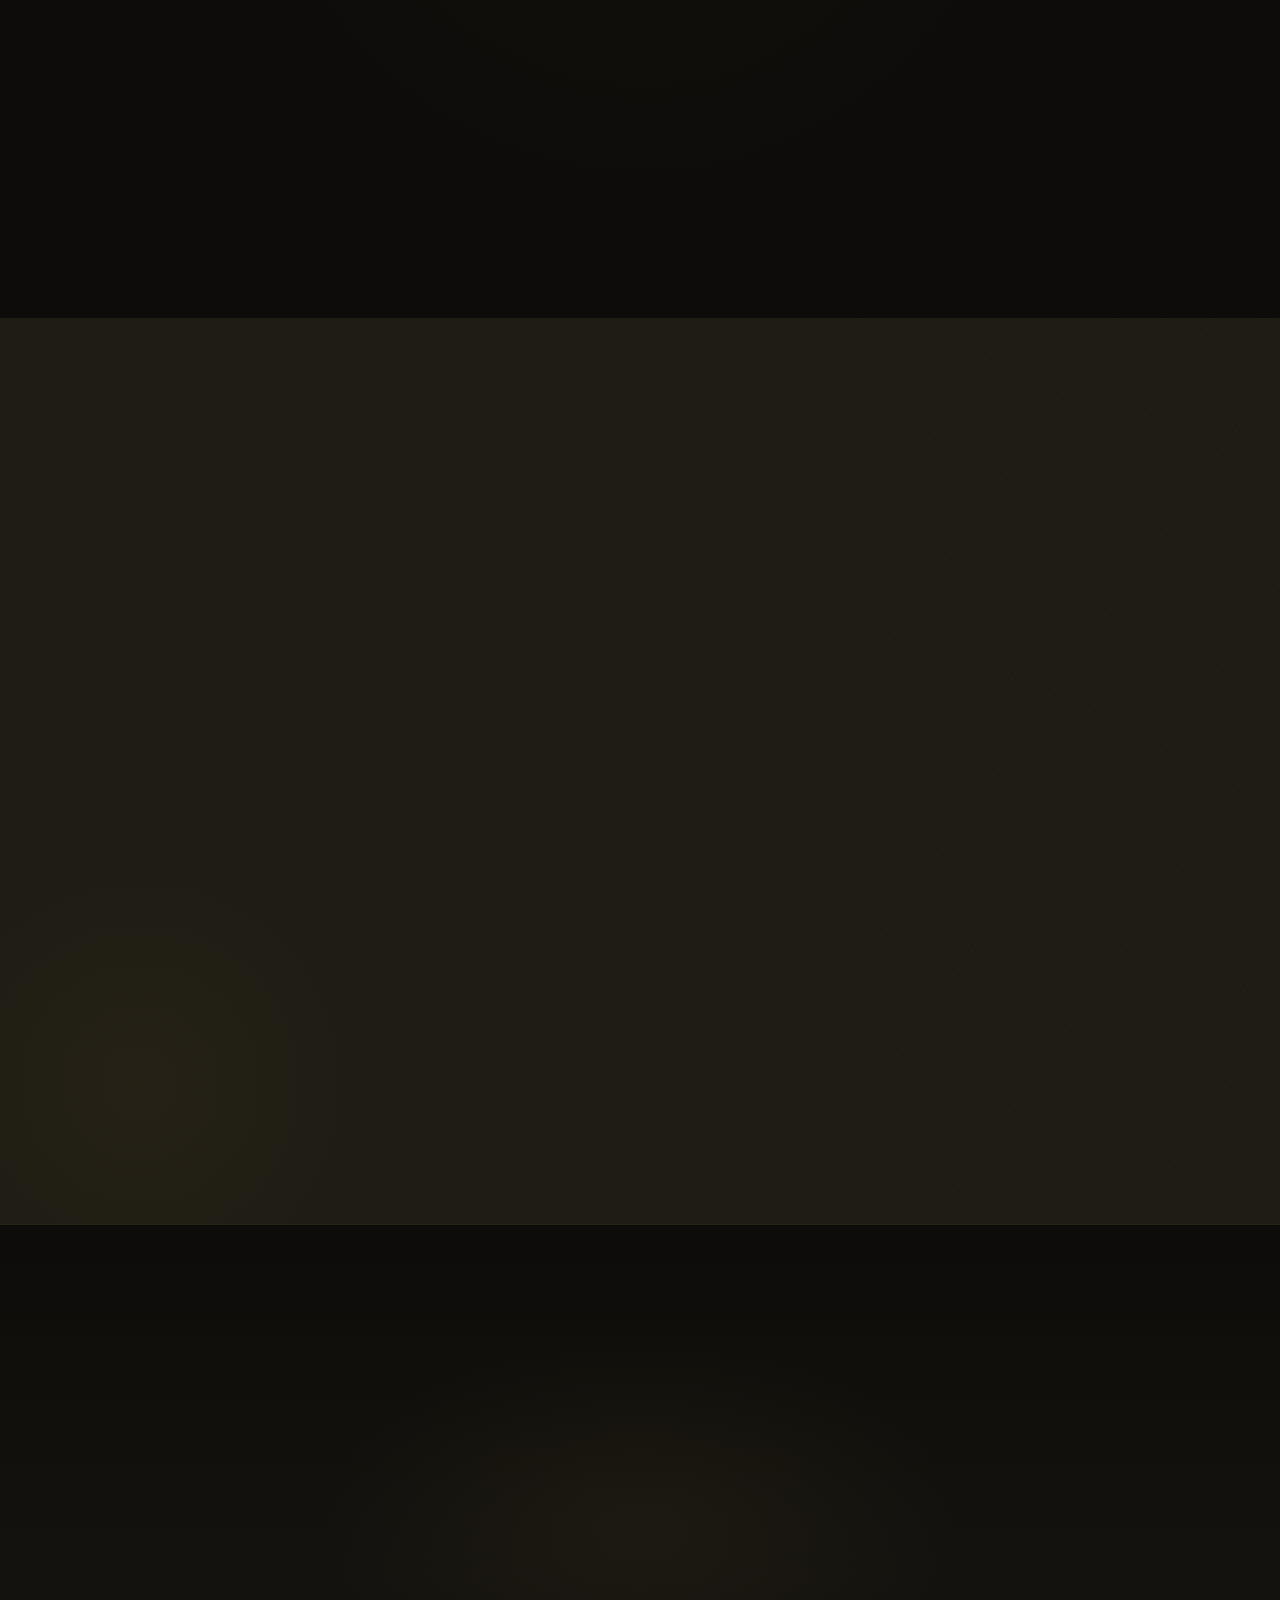
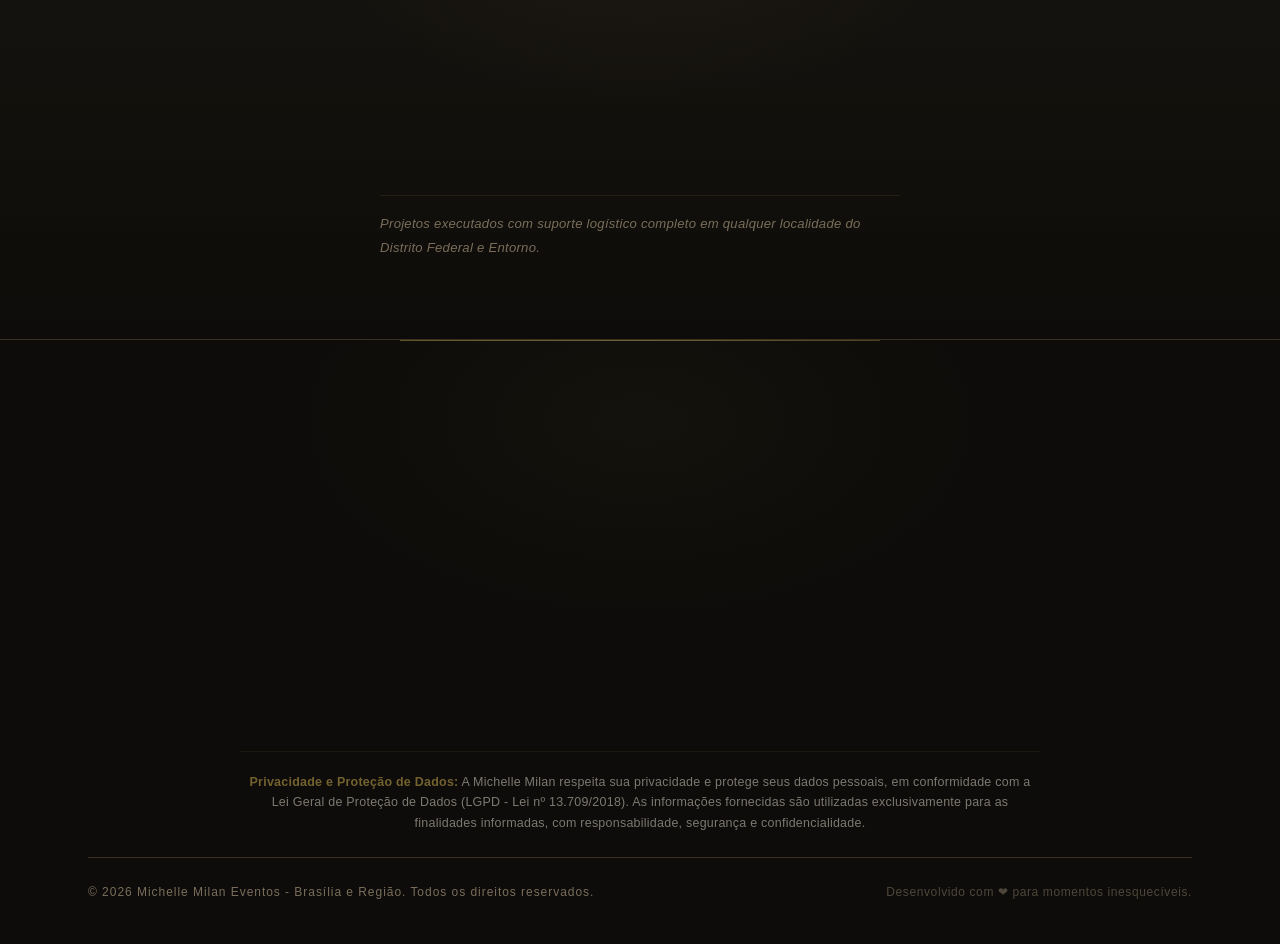
==== commit 29897d46: "fix(content): eliminar repeticoes de titulos e tags nos cards de solucoes conforme feedback da Miche" ====
--- a/index.html
+++ b/index.html
@@ -663,8 +663,8 @@
                 <path d="M8 21h8m-4-4v4M5 3l7 8 7-8H5z" />
               </svg>
             </div>
-            <p class="segment-tag">Celebrações Familiares</p>
-            <h3 class="segment-title">CELEBRAÇÕES SOCIAIS</h3>
+            <p class="segment-tag">CELEBRAÇÕES</p>
+            <h3 class="segment-title">SOCIAIS</h3>
             <p class="segment-description">
               Celebrações pensadas para você viver o momento, enquanto cuidamos de cada detalhe.
             </p>
@@ -687,7 +687,7 @@
               </svg>
             </div>
             <p class="segment-tag">EMPRESAS E NEGÓCIOS</p>
-            <h3 class="segment-title">EMPRESAS E NEGÓCIOS — CORPORATIVO</h3>
+            <h3 class="segment-title">CORPORATIVO</h3>
             <p class="segment-description">
               Organização estratégica e condução cerimonial alinhadas à imagem institucional e ao público executivo.
             </p>
@@ -709,7 +709,7 @@
               </svg>
             </div>
             <p class="segment-tag">CONCEITO E CALENDÁRIO</p>
-            <h3 class="segment-title">CONCEITO E CALENDÁRIO — TEMÁTICOS E SAZONAIS</h3>
+            <h3 class="segment-title">TEMÁTICOS E SAZONAIS</h3>
             <p class="segment-description">
               Transformamos datas especiais em experiências marcantes, do conceito à realização.
             </p>
